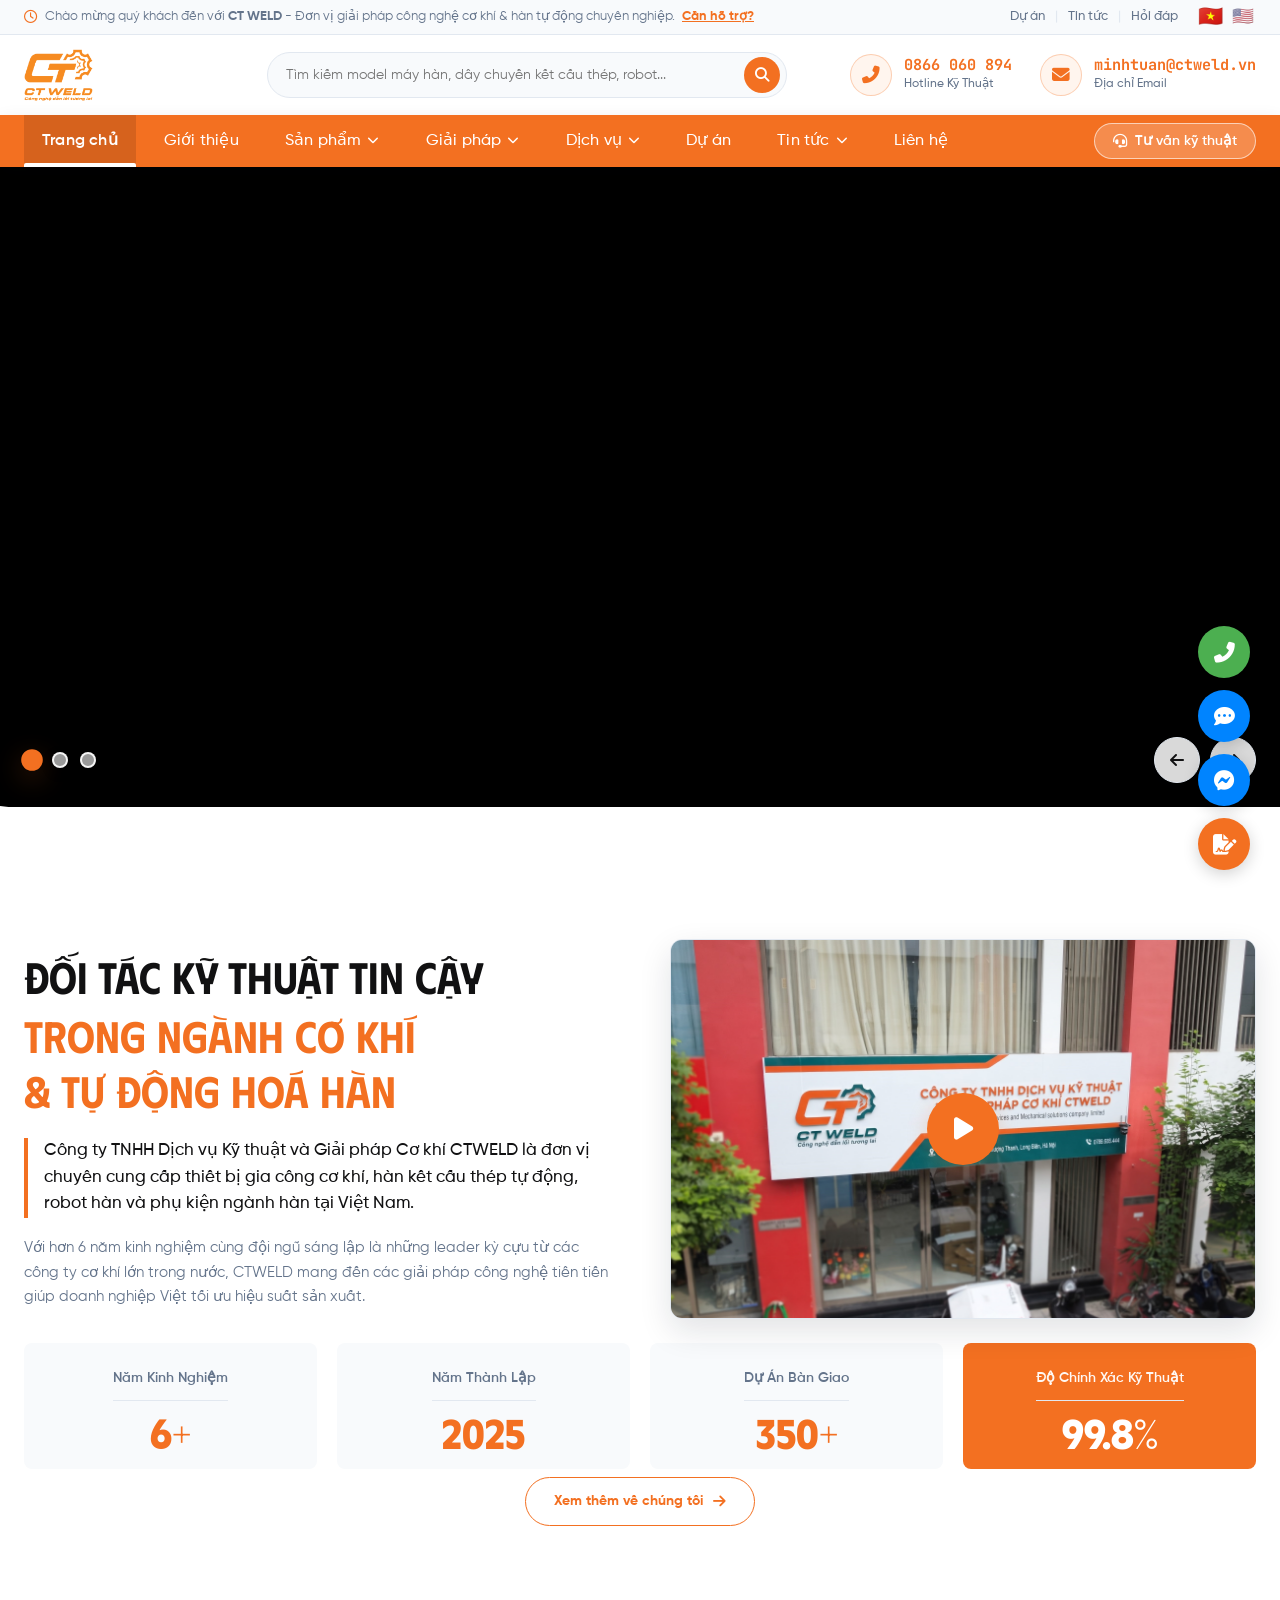
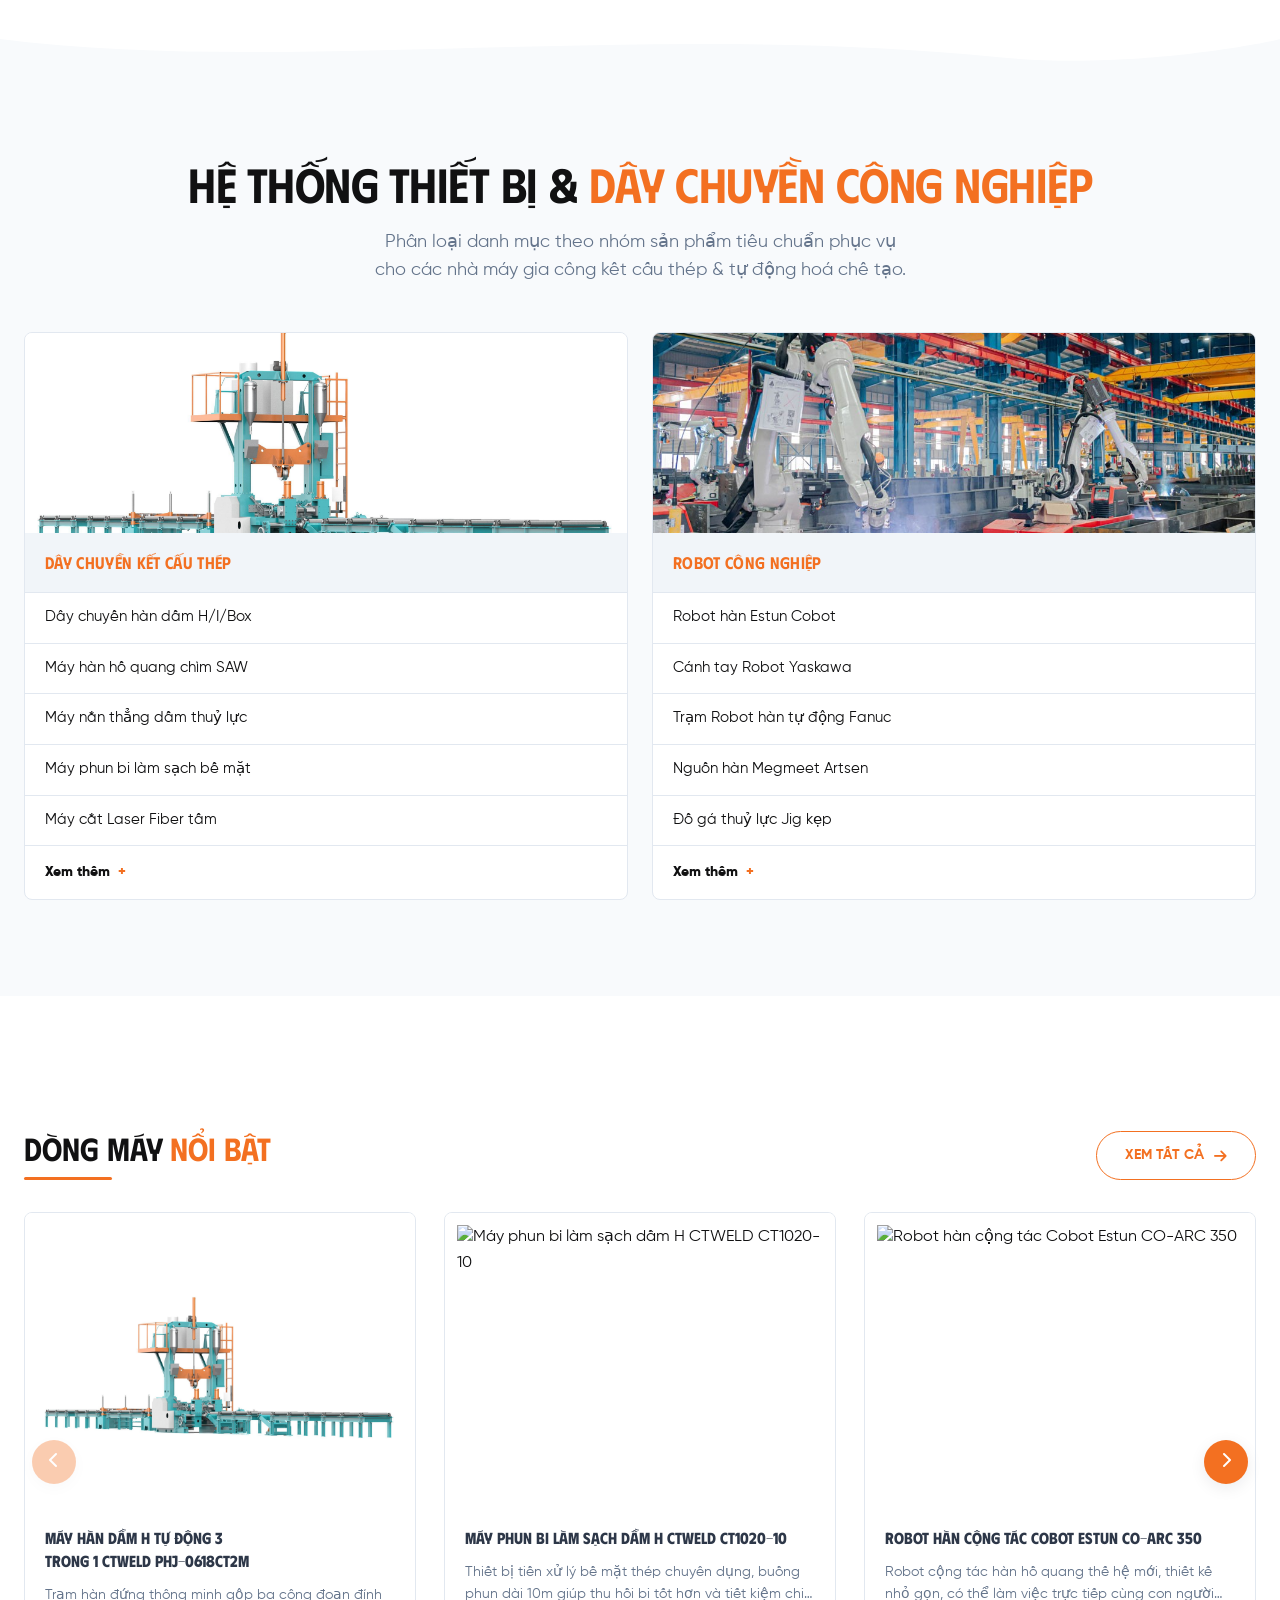
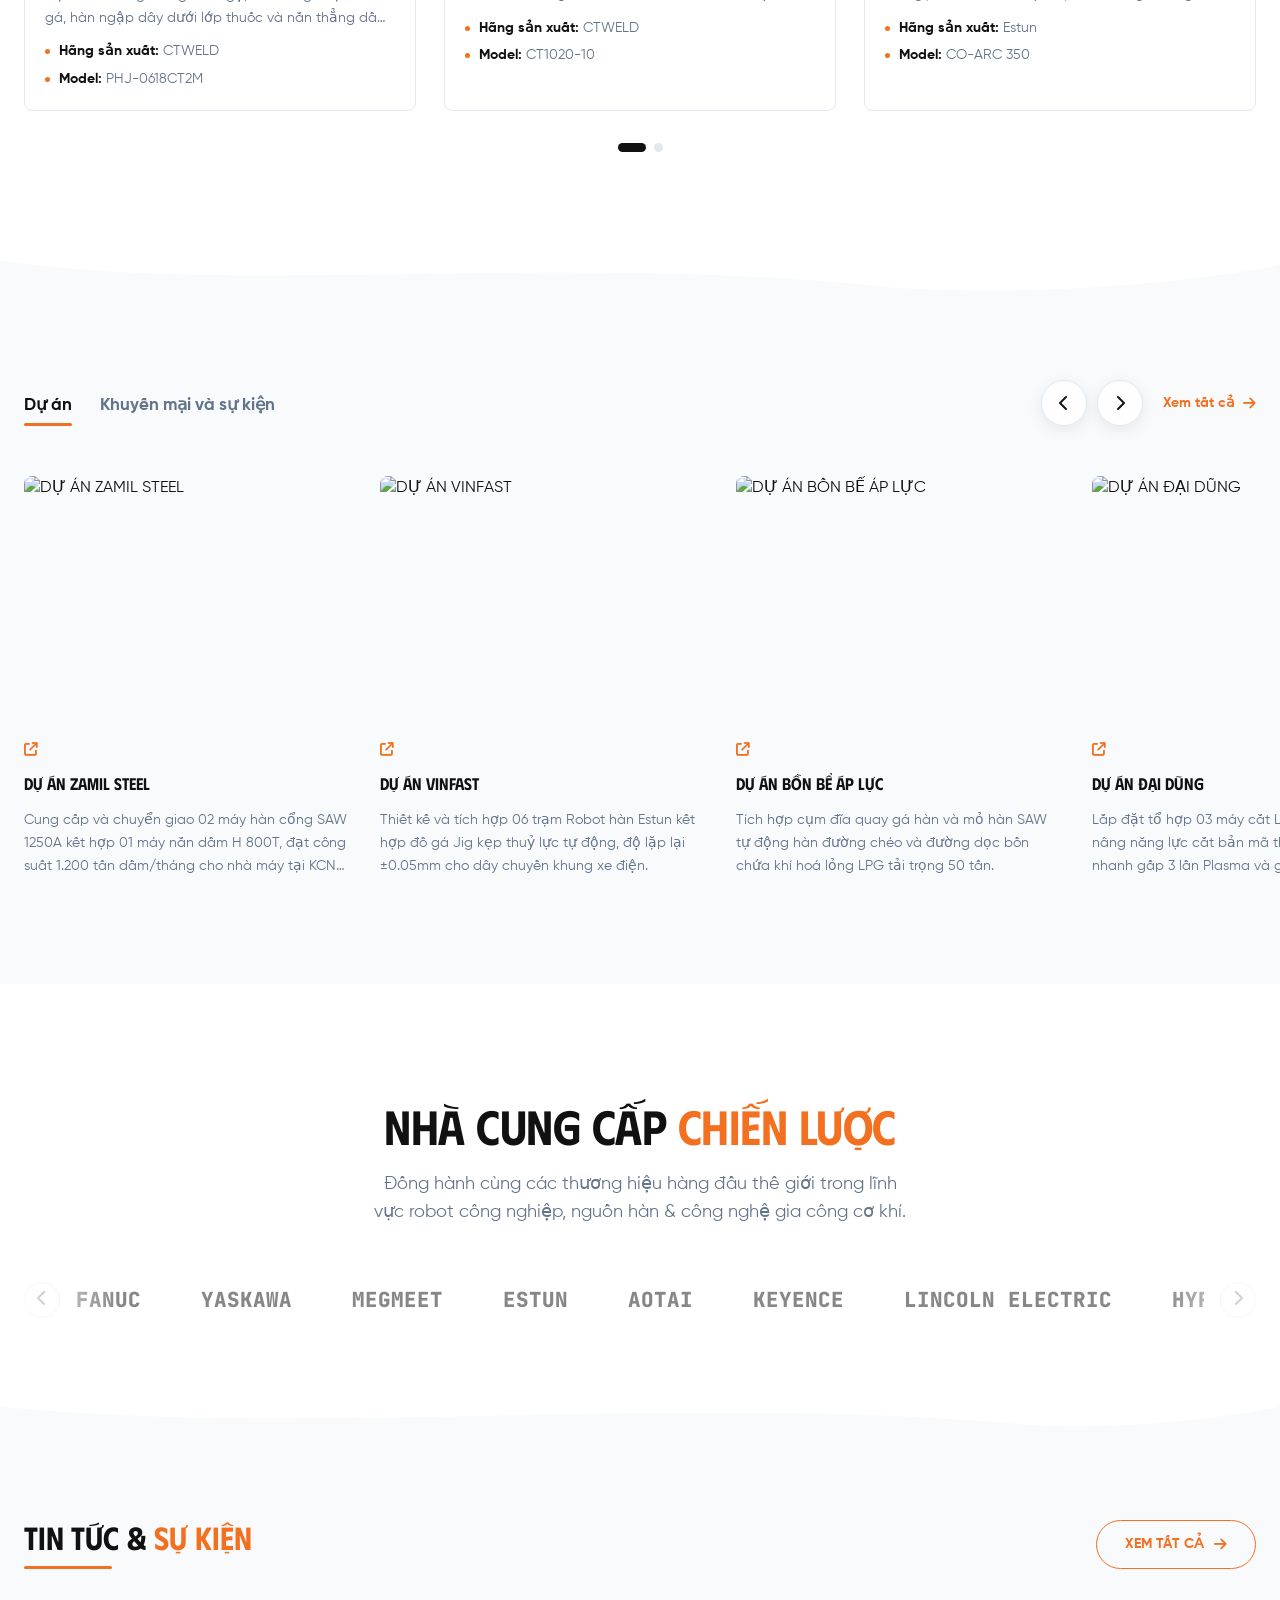
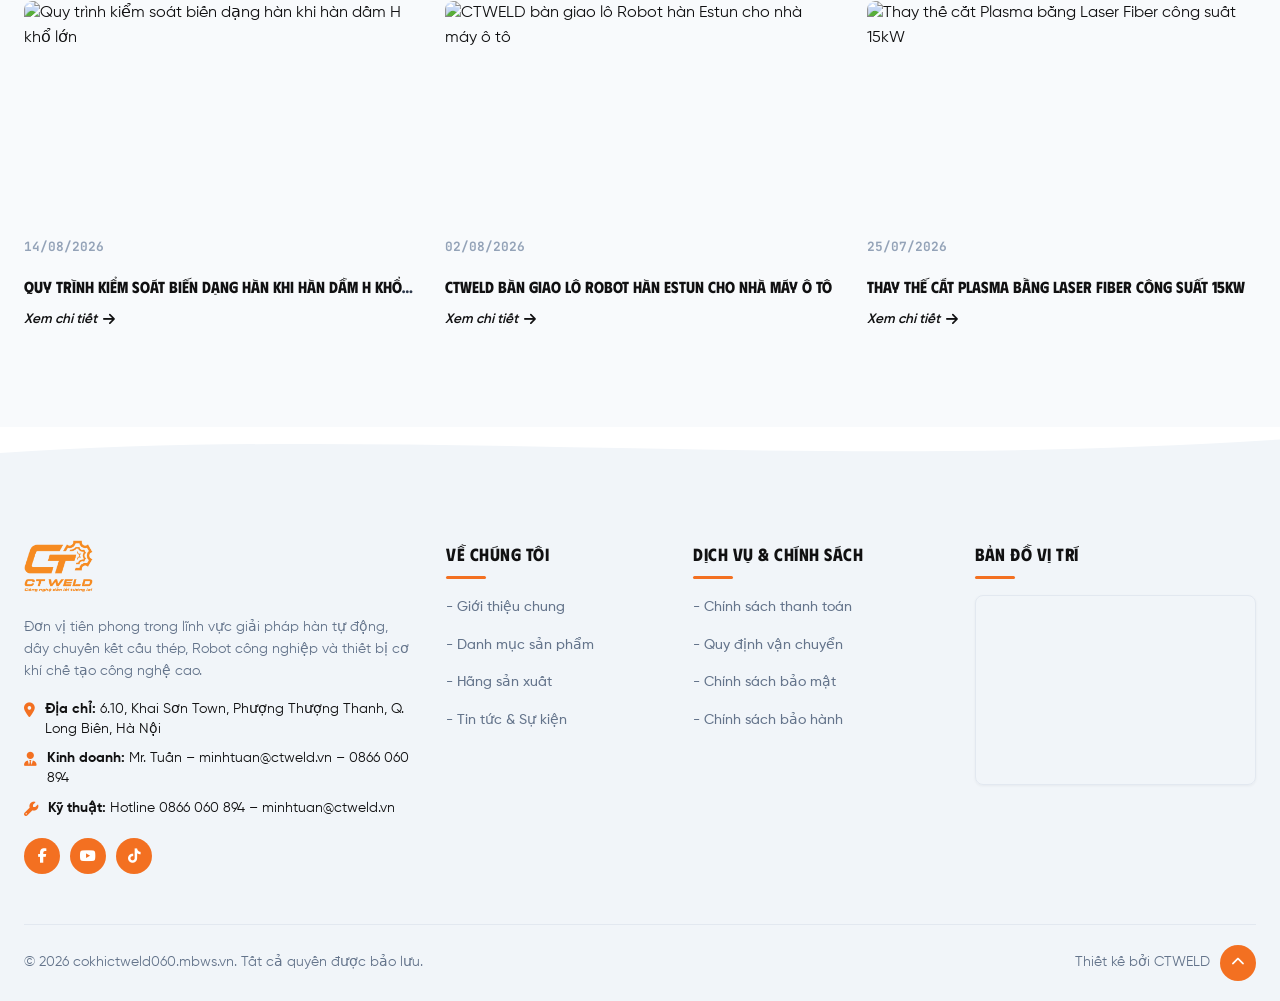
==== index.html @ 90fc41a8 "Set orange background and white text for 'Độ chính xác kỹ thuật' stat box per user request" ====
<!DOCTYPE html>
<html lang="vi">
<head>
  <meta charset="UTF-8">
  <meta name="viewport" content="width=device-width, initial-scale=1.0">
  <title>CTWELD | Giải Pháp Hàn Tự Động & Dây Chuyền Kết Cấu Thép Chuyên Nghiệp</title>
  <meta name="description" content="Công ty TNHH Dịch Vụ Kỹ Thuật và Giải Pháp Cơ Khí CTWELD - Chuyên cung cấp giải pháp hàn tự động, Robot công nghiệp, dây chuyền gia công kết cấu thép và thiết bị cơ khí công nghệ cao.">
  
  <!-- FontAwesome Icons & Google Fonts -->
  <link rel="stylesheet" href="https://cdnjs.cloudflare.com/ajax/libs/font-awesome/6.4.0/css/all.min.css">
  <link rel="stylesheet" href="css/style.css">
</head>
<body>

  <!-- 3-TIER PROFESSIONAL HEADER (MAX-WIDTH 1440PX, IMAGE LOGO, CLEAN DROPDOWNS NO NUMBERS NO ICONS RADIUS 2PX) -->
  <header class="site-header">
    <!-- Tier 1: Top Announcement & Utility Bar -->
    <div class="top-announcement-bar">
      <div class="container">
        <div class="announcement-left">
          <i class="far fa-clock"></i>
          <span>Chào mừng quý khách đến với <strong>CT WELD</strong> - Đơn vị giải pháp công nghệ cơ khí & hàn tự động chuyên nghiệp. <a href="lien-he.html" class="help-link">Cần hỗ trợ?</a></span>
        </div>
        <div class="announcement-right">
          <div class="quick-links">
            <a href="du-an.html">Dự án</a>
            <span class="sep">|</span>
            <a href="tin-tuc.html">Tin tức</a>
            <span class="sep">|</span>
            <a href="lien-he.html">Hỏi đáp</a>
          </div>
          <div class="flags-lang">
            <button class="flag-btn active" title="Tiếng Việt">🇻🇳</button>
            <button class="flag-btn" title="English">🇺🇸</button>
          </div>
        </div>
      </div>
    </div>

    <!-- Tier 2: Middle Logo (Image), Search Bar & Direct Contact Info -->
    <div class="middle-header-bar">
      <div class="container">
        <a href="index.html" class="brand-logo">
          <img src="logoweld.png" alt="CT WELD - Công nghệ dẫn lối tương lai" class="logo-img">
        </a>

        <div class="header-search-bar">
          <input type="text" placeholder="Tìm kiếm model máy hàn, dây chuyền kết cấu thép, robot..." class="search-input">
          <button class="search-btn" aria-label="Search"><i class="fas fa-search"></i></button>
        </div>

        <div class="header-contact-blocks">
          <div class="contact-block">
            <div class="contact-icon"><i class="fas fa-phone-alt"></i></div>
            <div class="contact-info">
              <span class="contact-val">0866 060 894</span>
              <span class="contact-lbl">Hotline Kỹ Thuật</span>
            </div>
          </div>

          <div class="contact-block">
            <div class="contact-icon"><i class="fas fa-envelope"></i></div>
            <div class="contact-info">
              <span class="contact-val">minhtuan@ctweld.vn</span>
              <span class="contact-lbl">Địa chỉ Email</span>
            </div>
          </div>
        </div>

        <button class="mobile-toggle" aria-label="Open Menu">
          <i class="fas fa-bars"></i>
        </button>
      </div>
    </div>

    <!-- Tier 3: Main Navigation Bar (Clean Text Dropdowns, No Numbers, Radius 2px) -->
    <nav class="main-navbar">
      <div class="container">
        <ul class="nav-links-list">
          <li class="active"><a href="index.html">Trang chủ</a></li>
          <li class=""><a href="ve-chung-toi.html">Giới thiệu</a></li>

          <!-- III. Sản phẩm with Dropdown -->
          <li class="has-dropdown ">
            <a href="san-pham.html">Sản phẩm <i class="fas fa-chevron-down nav-arrow"></i></a>
            <ul class="dropdown-menu">
              <li><a href="san-pham.html?cat=ket-cau-thep">Dây chuyền kết cấu thép</a></li>
              <li><a href="san-pham.html?cat=robot">Robot công nghiệp</a></li>
            </ul>
          </li>

          <!-- IV. Giải pháp with Dropdown -->
          <li class="has-dropdown ">
            <a href="giai-phap.html">Giải pháp <i class="fas fa-chevron-down nav-arrow"></i></a>
            <ul class="dropdown-menu">
              <li><a href="giai-phap.html#gia-cong-kct">Giải pháp gia công kết cấu thép</a></li>
              <li><a href="giai-phap.html#tu-dong-hoa">Giải pháp tự động hoá</a></li>
              <li><a href="giai-phap.html#xay-dung">Giải pháp công nghiệp xây dựng</a></li>
            </ul>
          </li>

          <!-- V. Dịch vụ with Dropdown -->
          <li class="has-dropdown ">
            <a href="dich-vu.html">Dịch vụ <i class="fas fa-chevron-down nav-arrow"></i></a>
            <ul class="dropdown-menu">
              <li><a href="dich-vu.html#sua-chua">Sửa chữa thiết bị</a></li>
              <li><a href="dich-vu.html#bao-duong">Bảo dưỡng định kỳ</a></li>
              <li><a href="dich-vu.html#vat-tu">Cung cấp vật tư tiêu hao</a></li>
              <li><a href="dich-vu.html#phu-tung">Cung cấp phụ tùng thay thế</a></li>
            </ul>
          </li>

          <li class=""><a href="du-an.html">Dự án</a></li>

          <!-- VII. Tin tức with Dropdown -->
          <li class="has-dropdown ">
            <a href="tin-tuc.html">Tin tức <i class="fas fa-chevron-down nav-arrow"></i></a>
            <ul class="dropdown-menu">
              <li><a href="tin-tuc.html#doanh-nghiep">Tin tức doanh nghiệp</a></li>
              <li><a href="tin-tuc.html#nganh">Tin tức ngành</a></li>
              <li><a href="tin-tuc.html#bao-chi">Thông cáo báo chí</a></li>
            </ul>
          </li>

          <li class=""><a href="lien-he.html">Liên hệ</a></li>
        </ul>

        <!-- Right Action Button -->
        <div class="nav-action-right">
          <button class="btn-consult-pill trigger-consult-modal">
            <i class="fas fa-headset"></i> Tư vấn kỹ thuật
          </button>
        </div>
      </div>
    </nav>
  </header>

  <!-- 2. SLIDE BANNER (PURE MEDIA ONLY - NO OVERLAY, MANUAL SLIDE) -->
  <section class="hero-slider">
    <div class="slide-track">
      <!-- Slide 1: Pure Hero Video -->
      <div class="slide-item">
        <video class="slide-video-bg" autoplay loop muted playsinline>
          <source src="hero_video.mp4" type="video/mp4">
        </video>
      </div>

      <!-- Slide 2: Pure Image 1 -->
      <div class="slide-item" style="background-image: url('https://images.unsplash.com/photo-1504328345606-18bbc8c9d7d1?auto=format&fit=crop&w=1920&q=80');">
      </div>

      <!-- Slide 3: Pure Image 2 -->
      <div class="slide-item" style="background-image: url('https://images.unsplash.com/photo-1581091226825-a6a2a5aee158?auto=format&fit=crop&w=1920&q=80');">
      </div>
    </div>

    <!-- Slider Controls: 3 Round Dots & Arrows (Manual User Control) -->
    <div class="slider-controls">
      <div class="container">
        <div class="slider-dots">
          <div class="dot-item active" data-slide="0" title="Slide 1: Video Hero"></div>
          <div class="dot-item" data-slide="1" title="Slide 2: Dầm H"></div>
          <div class="dot-item" data-slide="2" title="Slide 3: Bảo Dưỡng"></div>
        </div>
        <div class="slider-arrows">
          <button class="arrow-btn arrow-prev" aria-label="Previous Slide"><i class="fas fa-arrow-left"></i></button>
          <button class="arrow-btn arrow-next" aria-label="Next Slide"><i class="fas fa-arrow-right"></i></button>
        </div>
      </div>
    </div>
  </section>

  <!-- SVG WAVE 1: Hero Slider to About Us Section (#FFFFFF) -->
  <div class="section-divider">
    <svg viewBox="0 0 1440 60" fill="none" xmlns="http://www.w3.org/2000/svg" preserveAspectRatio="none">
      <path d="M0,0 C480,60 960,10 1440,50 L1440,60 L0,60 Z" fill="#FFFFFF"></path>
    </svg>
  </div>

  <!-- 3. ABOUT US SECTION -->
  <section class="about-section">
    <div class="container">
      <!-- Top Row: Left Title & Description aligned with Right Image Gallery -->
      <div class="about-top-grid">
        <div class="about-text">
          <h2 class="about-title">
            ĐỐI TÁC KỸ THUẬT TIN CẬY<br>
            <span class="about-title-highlight">TRONG NGÀNH CƠ KHÍ & TỰ ĐỘNG HOÁ HÀN</span>
          </h2>
          <div class="about-sapo">
            Công ty TNHH Dịch vụ Kỹ thuật và Giải pháp Cơ khí CTWELD là đơn vị chuyên cung cấp thiết bị gia công cơ khí, hàn kết cấu thép tự động, robot hàn và phụ kiện ngành hàn tại Việt Nam.
          </div>
          <p class="about-body">
            Với hơn 6 năm kinh nghiệm cùng đội ngũ sáng lập là những leader kỳ cựu từ các công ty cơ khí lớn trong nước, CTWELD mang đến các giải pháp công nghệ tiên tiến giúp doanh nghiệp Việt tối ưu hiệu suất sản xuất.
          </p>
        </div>

        <div class="about-media">
          <div class="media-wrapper">
            <img id="aboutMainImg" src="images/tam-nhin.jpg" alt="Trụ sở CTWELD - Khai Sơn Town, Thượng Thanh, Long Biên, Hà Nội">
            <div class="play-badge trigger-consult-modal" title="Xem Video TVC Giới Thiệu">
              <i class="fas fa-play"></i>
            </div>
          </div>
        </div>
      </div>

      <!-- Bottom Full Horizontal Row: 4 Stats Cards (1 Row x 4 Columns) + CTA Button -->
      <div class="about-stats-row">
        <div class="about-stats-grid">
          <div class="stat-box">
            <span class="stat-number">6+</span>
            <span class="stat-label">Năm Kinh Nghiệm</span>
          </div>
          <div class="stat-box">
            <span class="stat-number">2025</span>
            <span class="stat-label">Năm Thành Lập</span>
          </div>
          <div class="stat-box">
            <span class="stat-number">350+</span>
            <span class="stat-label">Dự Án Bàn Giao</span>
          </div>
          <div class="stat-box stat-box-highlight">
            <span class="stat-number">99.8%</span>
            <span class="stat-label">Độ Chính Xác Kỹ Thuật</span>
          </div>
        </div>

        <div class="about-cta-center">
          <a href="ve-chung-toi.html" class="btn btn-pill-outline">Xem thêm về chúng tôi <i class="fas fa-arrow-right"></i></a>
        </div>
      </div>
    </div>
  </section>

  <!-- SVG WAVE 2: About Us (#FFFFFF) to Product Categories (#F8FAFC) -->
  <div class="section-divider">
    <svg viewBox="0 0 1440 60" fill="none" xmlns="http://www.w3.org/2000/svg" preserveAspectRatio="none">
      <path d="M0,20 C320,60 720,0 1120,40 C1280,56 1440,20 1440,20 L1440,60 L0,60 Z" fill="#F8FAFC"></path>
    </svg>
  </div>

  <!-- 4. PRODUCT CATEGORIES (SECTION 4.0) -->
  <section class="categories-section">
    <div class="container">
      <div class="section-header">
        <h2 class="section-title">Hệ Thống Thiết Bị & <span class="text-orange">Dây Chuyền Công Nghiệp</span></h2>
        <p class="section-subtitle">Phân loại danh mục theo nhóm sản phẩm tiêu chuẩn phục vụ cho các nhà máy gia công kết cấu thép & tự động hoá chế tạo.</p>
      </div>

      <!-- Card danh mục: ảnh lớn trên → tên danh mục → DANH SÁCH SẢN PHẨM trong danh mục → Xem thêm.
           Theo mockup home-D-4.0 + text Excel: "hiển thị các danh mục sản phẩm VÀ các sản phẩm chi tiết có trong danh mục" -->
      <div class="category-grid">
        <!-- Cat 1 -->
        <div class="category-card">
          <div class="cat-thumb">
            <img src="images/han-3-trong-1.png" alt="Dây Chuyền Kết Cấu Thép">
          </div>
          <div class="cat-head">
            <h3 class="cat-title">DÂY CHUYỀN KẾT CẤU THÉP</h3>
          </div>
          <ul class="cat-product-list">
            <li><a href="san-pham.html?sub=han-dam-h">Dây chuyền hàn dầm H/I/Box</a></li>
            <li><a href="san-pham.html?sub=saw">Máy hàn hồ quang chìm SAW</a></li>
            <li><a href="san-pham.html?sub=nan-thang">Máy nắn thẳng dầm thuỷ lực</a></li>
            <li><a href="san-pham.html?sub=phun-bi">Máy phun bi làm sạch bề mặt</a></li>
            <li><a href="san-pham.html?sub=laser-tam">Máy cắt Laser Fiber tấm</a></li>
          </ul>
          <a href="san-pham.html?cat=ket-cau-thep" class="cat-more">Xem thêm <span>+</span></a>
        </div>

        <!-- Cat 2 -->
        <div class="category-card">
          <div class="cat-thumb">
            <img src="images/su-menh.jpg" alt="Robot Công Nghiệp">
          </div>
          <div class="cat-head">
            <h3 class="cat-title">ROBOT CÔNG NGHIỆP</h3>
          </div>
          <ul class="cat-product-list">
            <li><a href="san-pham.html?sub=cobot">Robot hàn Estun Cobot</a></li>
            <li><a href="san-pham.html?sub=yaskawa">Cánh tay Robot Yaskawa</a></li>
            <li><a href="san-pham.html?sub=fanuc">Trạm Robot hàn tự động Fanuc</a></li>
            <li><a href="san-pham.html?sub=megmeet">Nguồn hàn Megmeet Artsen</a></li>
            <li><a href="san-pham.html?sub=jig">Đồ gá thuỷ lực Jig kẹp</a></li>
          </ul>
          <a href="san-pham.html?cat=robot" class="cat-more">Xem thêm <span>+</span></a>
        </div>
      </div>
    </div>
  </section>

  <!-- SVG WAVE 3: Product Categories (#F8FAFC) to Featured Machines (#FFFFFF) -->
  <div class="section-divider">
    <svg viewBox="0 0 1440 60" fill="none" xmlns="http://www.w3.org/2000/svg" preserveAspectRatio="none">
      <path d="M0,40 C360,0 720,60 1080,20 C1260,0 1440,30 1440,30 L1440,60 L0,60 Z" fill="#FFFFFF"></path>
    </svg>
  </div>

  <!-- 5. FEATURED MACHINES (SECTION 5.0) — carousel 3 thẻ/khung, mũi tên đè hai bên + dot dưới -->
  <section class="featured-section">
    <div class="container">
      <div class="section-head-row">
        <h2 class="section-title-underline">Dòng máy <span class="text-orange">nổi bật</span></h2>
        <a href="san-pham.html" class="btn btn-pill-outline">XEM TẤT CẢ <i class="fas fa-arrow-right"></i></a>
      </div>

      <div class="prod-carousel">
        <button class="carousel-arrow carousel-prev" aria-label="Sản phẩm trước"><i class="fas fa-chevron-left"></i></button>

        <div class="prod-carousel-viewport">
          <div class="prod-carousel-track">
            <article class="prod-card">
              <div class="prod-card-thumb">
                <img src="images/han-3-trong-1.png" alt="Máy hàn dầm H tự động 3 trong 1 CTWELD PHJ-0618CT2M">
              </div>
              <div class="prod-card-body">
                <h3 class="prod-card-title"><a href="san-pham-chi-tiet.html">Máy hàn dầm H tự động 3 trong 1 CTWELD PHJ-0618CT2M</a></h3>
                <p class="prod-card-excerpt">Trạm hàn đứng thông minh gộp ba công đoạn đính gá, hàn ngập dây dưới lớp thuốc và nắn thẳng dầm chữ H vào một trạm liên hoàn...</p>
                <ul class="prod-card-meta">
                  <li><strong>Hãng sản xuất:</strong> CTWELD</li>
                  <li><strong>Model:</strong> PHJ-0618CT2M</li>
                </ul>
              </div>
            </article>

            <article class="prod-card">
              <div class="prod-card-thumb">
                <img src="https://images.unsplash.com/photo-1581092160607-ee22621dd758?auto=format&fit=crop&w=600&q=80" alt="Máy phun bi làm sạch dầm H CTWELD CT1020-10">
              </div>
              <div class="prod-card-body">
                <h3 class="prod-card-title"><a href="san-pham-chi-tiet.html">Máy phun bi làm sạch dầm H CTWELD CT1020-10</a></h3>
                <p class="prod-card-excerpt">Thiết bị tiền xử lý bề mặt thép chuyên dụng, buồng phun dài 10m giúp thu hồi bi tốt hơn và tiết kiệm chi phí vận hành...</p>
                <ul class="prod-card-meta">
                  <li><strong>Hãng sản xuất:</strong> CTWELD</li>
                  <li><strong>Model:</strong> CT1020-10</li>
                </ul>
              </div>
            </article>

            <article class="prod-card">
              <div class="prod-card-thumb">
                <img src="https://images.unsplash.com/photo-1618005182384-a83a8bd57fbe?auto=format&fit=crop&w=600&q=80" alt="Robot hàn cộng tác Cobot Estun CO-ARC 350">
              </div>
              <div class="prod-card-body">
                <h3 class="prod-card-title"><a href="san-pham-chi-tiet.html">Robot hàn cộng tác Cobot Estun CO-ARC 350</a></h3>
                <p class="prod-card-excerpt">Robot cộng tác hàn hồ quang thế hệ mới, thiết kế nhỏ gọn, có thể làm việc trực tiếp cùng con người mà không cần hàng rào...</p>
                <ul class="prod-card-meta">
                  <li><strong>Hãng sản xuất:</strong> Estun</li>
                  <li><strong>Model:</strong> CO-ARC 350</li>
                </ul>
              </div>
            </article>

            <article class="prod-card">
              <div class="prod-card-thumb">
                <img src="https://images.unsplash.com/photo-1504328345606-18bbc8c9d7d1?auto=format&fit=crop&w=600&q=80" alt="Máy hàn hồ quang chìm SAW-1250 2 mỏ cổng cán">
              </div>
              <div class="prod-card-body">
                <h3 class="prod-card-title"><a href="san-pham-chi-tiet.html">Máy hàn hồ quang chìm SAW-1250 2 mỏ cổng cán</a></h3>
                <p class="prod-card-excerpt">Cổng hàn tự động hai mỏ dưới lớp thuốc, dòng hàn định mức 1250A chu kỳ tải 100%, chuyên dụng cho dầm khổ lớn...</p>
                <ul class="prod-card-meta">
                  <li><strong>Hãng sản xuất:</strong> CTWELD</li>
                  <li><strong>Model:</strong> CTW-SAW1250D</li>
                </ul>
              </div>
            </article>

            <article class="prod-card">
              <div class="prod-card-thumb">
                <img src="https://images.unsplash.com/photo-1581091226825-a6a2a5aee158?auto=format&fit=crop&w=600&q=80" alt="Máy cắt Laser Fiber 12000W bàn đôi song song">
              </div>
              <div class="prod-card-body">
                <h3 class="prod-card-title"><a href="san-pham-chi-tiet.html">Máy cắt Laser Fiber 12000W bàn đôi song song</a></h3>
                <p class="prod-card-excerpt">Nguồn Laser 12kW với bàn cắt đôi song song khổ 6000 x 2500mm, cắt thép carbon dày tới 40mm, giảm thời gian nạp phôi...</p>
                <ul class="prod-card-meta">
                  <li><strong>Hãng sản xuất:</strong> Raycus Laser</li>
                  <li><strong>Model:</strong> CTW-FL12000W</li>
                </ul>
              </div>
            </article>

            <article class="prod-card">
              <div class="prod-card-thumb">
                <img src="https://images.unsplash.com/photo-1618005182384-a83a8bd57fbe?auto=format&fit=crop&w=600&q=80" alt="Cánh tay robot hàn công nghiệp Yaskawa AR1440">
              </div>
              <div class="prod-card-body">
                <h3 class="prod-card-title"><a href="san-pham-chi-tiet.html">Cánh tay robot hàn công nghiệp Yaskawa AR1440</a></h3>
                <p class="prod-card-excerpt">Robot hàn 6 trục tự do bán kính với 1440mm, độ lặp lại cao, phù hợp trạm hàn khung sườn và cấu kiện kết cấu thép...</p>
                <ul class="prod-card-meta">
                  <li><strong>Hãng sản xuất:</strong> Yaskawa</li>
                  <li><strong>Model:</strong> AR1440</li>
                </ul>
              </div>
            </article>

          </div>
        </div>

        <button class="carousel-arrow carousel-next" aria-label="Sản phẩm sau"><i class="fas fa-chevron-right"></i></button>
      </div>

      <div class="carousel-dots" id="prodDots"></div>
    </div>
  </section>

  <!-- SVG WAVE 4: Featured Machines (#FFFFFF) to Featured Projects (#F8FAFC) -->
  <div class="section-divider">
    <svg viewBox="0 0 1440 60" fill="none" xmlns="http://www.w3.org/2000/svg" preserveAspectRatio="none">
      <path d="M0,15 C280,55 640,5 1000,45 C1240,60 1440,20 1440,20 L1440,60 L0,60 Z" fill="#F8FAFC"></path>
    </svg>
  </div>

  <!-- 6. FEATURED PROJECTS (SECTION 6.0) — tab + điều khiển góc trên phải, carousel 3.5 thẻ -->
  <section class="projects-section">
    <div class="container">
      <div class="section-head-row">
        <div class="tab-switcher" role="tablist">
          <button class="tab-btn active" role="tab" data-tab="du-an">Dự án</button>
          <button class="tab-btn" role="tab" data-tab="khuyen-mai">Khuyến mại và sự kiện</button>
        </div>
        <div class="head-row-actions">
          <div class="slider-arrows">
            <button class="arrow-btn proj-prev" aria-label="Dự án trước"><i class="fas fa-chevron-left"></i></button>
            <button class="arrow-btn proj-next" aria-label="Dự án sau"><i class="fas fa-chevron-right"></i></button>
          </div>
          <a href="du-an.html" class="link-arrow">Xem tất cả <i class="fas fa-arrow-right"></i></a>
        </div>
      </div>

      <!-- Tab 1: Dự án -->
      <div class="tab-panel active" data-panel="du-an">
        <div class="projects-slider-wrapper">
          <div class="projects-track">
            <article class="proj-card">
              <div class="proj-card-thumb">
                <img src="https://images.unsplash.com/photo-1504328345606-18bbc8c9d7d1?auto=format&fit=crop&w=600&q=80" alt="DỰ ÁN ZAMIL STEEL">
              </div>
              <a href="du-an-chi-tiet.html" class="proj-card-arrow" aria-label="Xem DỰ ÁN ZAMIL STEEL"><i class="fas fa-arrow-up-right-from-square"></i></a>
              <h3 class="proj-card-title"><a href="du-an-chi-tiet.html">DỰ ÁN ZAMIL STEEL</a></h3>
              <p class="proj-card-desc">Cung cấp và chuyển giao 02 máy hàn cổng SAW 1250A kết hợp 01 máy nắn dầm H 800T, đạt công suất 1.200 tấn dầm/tháng cho nhà máy tại KCN Nội Bài.</p>
            </article>

            <article class="proj-card">
              <div class="proj-card-thumb">
                <img src="https://images.unsplash.com/photo-1618005182384-a83a8bd57fbe?auto=format&fit=crop&w=600&q=80" alt="DỰ ÁN VINFAST">
              </div>
              <a href="du-an-chi-tiet.html" class="proj-card-arrow" aria-label="Xem DỰ ÁN VINFAST"><i class="fas fa-arrow-up-right-from-square"></i></a>
              <h3 class="proj-card-title"><a href="du-an-chi-tiet.html">DỰ ÁN VINFAST</a></h3>
              <p class="proj-card-desc">Thiết kế và tích hợp 06 trạm Robot hàn Estun kết hợp đồ gá Jig kẹp thuỷ lực tự động, độ lặp lại ±0.05mm cho dây chuyền khung xe điện.</p>
            </article>

            <article class="proj-card">
              <div class="proj-card-thumb">
                <img src="https://images.unsplash.com/photo-1581092160607-ee22621dd758?auto=format&fit=crop&w=600&q=80" alt="DỰ ÁN BỒN BỂ ÁP LỰC">
              </div>
              <a href="du-an-chi-tiet.html" class="proj-card-arrow" aria-label="Xem DỰ ÁN BỒN BỂ ÁP LỰC"><i class="fas fa-arrow-up-right-from-square"></i></a>
              <h3 class="proj-card-title"><a href="du-an-chi-tiet.html">DỰ ÁN BỒN BỂ ÁP LỰC</a></h3>
              <p class="proj-card-desc">Tích hợp cụm đĩa quay gá hàn và mỏ hàn SAW tự động hàn đường chéo và đường dọc bồn chứa khí hoá lỏng LPG tải trọng 50 tấn.</p>
            </article>

            <article class="proj-card">
              <div class="proj-card-thumb">
                <img src="https://images.unsplash.com/photo-1581091226825-a6a2a5aee158?auto=format&fit=crop&w=600&q=80" alt="DỰ ÁN ĐẠI DŨNG">
              </div>
              <a href="du-an-chi-tiet.html" class="proj-card-arrow" aria-label="Xem DỰ ÁN ĐẠI DŨNG"><i class="fas fa-arrow-up-right-from-square"></i></a>
              <h3 class="proj-card-title"><a href="du-an-chi-tiet.html">DỰ ÁN ĐẠI DŨNG</a></h3>
              <p class="proj-card-desc">Lắp đặt tổ hợp 03 máy cắt Laser Fiber 15kW, nâng năng lực cắt bản mã thép dày 30mm nhanh gấp 3 lần Plasma và giảm chi phí vát mép.</p>
            </article>

            <article class="proj-card">
              <div class="proj-card-thumb">
                <img src="https://images.unsplash.com/photo-1504328345606-18bbc8c9d7d1?auto=format&fit=crop&w=600&q=80" alt="DỰ ÁN HOÀ PHÁT">
              </div>
              <a href="du-an-chi-tiet.html" class="proj-card-arrow" aria-label="Xem DỰ ÁN HOÀ PHÁT"><i class="fas fa-arrow-up-right-from-square"></i></a>
              <h3 class="proj-card-title"><a href="du-an-chi-tiet.html">DỰ ÁN HOÀ PHÁT</a></h3>
              <p class="proj-card-desc">Cung cấp máy nắn dầm thuỷ lực siêu tải trọng 1000 tấn, nắn thẳng cánh dầm dày tới 60mm cho các dự án nhà xưởng cao tầng.</p>
            </article>

            <article class="proj-card">
              <div class="proj-card-thumb">
                <img src="https://images.unsplash.com/photo-1618005182384-a83a8bd57fbe?auto=format&fit=crop&w=600&q=80" alt="DỰ ÁN THACO">
              </div>
              <a href="du-an-chi-tiet.html" class="proj-card-arrow" aria-label="Xem DỰ ÁN THACO"><i class="fas fa-arrow-up-right-from-square"></i></a>
              <h3 class="proj-card-title"><a href="du-an-chi-tiet.html">DỰ ÁN THACO</a></h3>
              <p class="proj-card-desc">Tích hợp 04 trạm Robot hàn Estun kết hợp nguồn hàn Megmeet Artsen II, đạt tốc độ hàn 80cm/phút cho khung sườn xe tải.</p>
            </article>

          </div>
        </div>
      </div>

      <!-- Tab 2: Khuyến mại và sự kiện -->
      <div class="tab-panel" data-panel="khuyen-mai">
        <div class="tab-empty">
          <i class="fas fa-tags"></i>
          <p>Hiện chưa có chương trình khuyến mại hoặc sự kiện nào đang diễn ra.</p>
          <a href="lien-he.html" class="link-arrow">Liên hệ để nhận thông báo sớm nhất <i class="fas fa-arrow-right"></i></a>
        </div>
      </div>
    </div>
  </section>

  <!-- SVG WAVE 5: Featured Projects (#F8FAFC) to Strategic Partners (#FFFFFF) -->
  <div class="section-divider">
    <svg viewBox="0 0 1440 60" fill="none" xmlns="http://www.w3.org/2000/svg" preserveAspectRatio="none">
      <path d="M0,35 C400,0 800,60 1200,20 C1320,5 1440,30 1440,30 L1440,60 L0,60 Z" fill="#FFFFFF"></path>
    </svg>
  </div>

  <!-- 7. STRATEGIC PARTNERS (SECTION 7.0) — băng logo tự chạy + mũi tên hai bên -->
  <section class="partners-section" id="partners">
    <div class="container">
      <div class="section-header">
        <h2 class="section-title">Nhà Cung Cấp <span class="text-orange">Chiến Lược</span></h2>
        <p class="section-subtitle">Đồng hành cùng các thương hiệu hàng đầu thế giới trong lĩnh vực robot công nghiệp, nguồn hàn &amp; công nghệ gia công cơ khí.</p>
      </div>
    </div>

    <div class="marquee-container has-arrows">
      <button class="marquee-arrow marquee-prev" aria-label="Logo trước"><i class="fas fa-chevron-left"></i></button>
      <div class="marquee-viewport">
        <div class="marquee-content">
          <div class="partner-logo"><font>FANUC</font></div>
          <div class="partner-logo"><font>YASKAWA</font></div>
          <div class="partner-logo"><font>MEGMEET</font></div>
          <div class="partner-logo"><font>ESTUN</font></div>
          <div class="partner-logo"><font>AOTAI</font></div>
          <div class="partner-logo"><font>KEYENCE</font></div>
          <div class="partner-logo"><font>LINCOLN ELECTRIC</font></div>
          <div class="partner-logo"><font>HYPERTHERM</font></div>
          <div class="partner-logo"><font>RAYTOOLS</font></div>
        </div>
        <div class="marquee-content" aria-hidden="true">
          <div class="partner-logo"><font>FANUC</font></div>
          <div class="partner-logo"><font>YASKAWA</font></div>
          <div class="partner-logo"><font>MEGMEET</font></div>
          <div class="partner-logo"><font>ESTUN</font></div>
          <div class="partner-logo"><font>AOTAI</font></div>
          <div class="partner-logo"><font>KEYENCE</font></div>
          <div class="partner-logo"><font>LINCOLN ELECTRIC</font></div>
          <div class="partner-logo"><font>HYPERTHERM</font></div>
          <div class="partner-logo"><font>RAYTOOLS</font></div>
        </div>
      </div>
      <button class="marquee-arrow marquee-next" aria-label="Logo sau"><i class="fas fa-chevron-right"></i></button>
    </div>
  </section>

  <!-- SVG WAVE 6: Strategic Partners (#FFFFFF) to News Section (#F8FAFC) -->
  <div class="section-divider">
    <svg viewBox="0 0 1440 60" fill="none" xmlns="http://www.w3.org/2000/svg" preserveAspectRatio="none">
      <path d="M0,25 C350,60 750,10 1150,45 C1300,55 1440,25 1440,25 L1440,60 L0,60 Z" fill="#F8FAFC"></path>
    </svg>
  </div>

  <!-- 8. NEWS (SECTION 8.0) — grid 3 thẻ, CTA góc trên phải, thẻ chỉ hiện ngày -->
  <section class="news-section">
    <div class="container">
      <div class="section-head-row">
        <h2 class="section-title-underline">Tin tức &amp; <span class="text-orange">Sự kiện</span></h2>
        <a href="tin-tuc.html" class="btn btn-pill-outline">XEM TẤT CẢ <i class="fas fa-arrow-right"></i></a>
      </div>

      <div class="news-grid-3">
        <article class="news-card">
          <div class="news-thumb">
            <img src="https://images.unsplash.com/photo-1581092160607-ee22621dd758?auto=format&fit=crop&w=600&q=80" alt="Quy trình kiểm soát biến dạng hàn khi hàn dầm H khổ lớn">
          </div>
          <div class="news-body">
            <span class="news-date">14/08/2026</span>
            <h3 class="news-title"><a href="tin-tuc-chi-tiet.html">Quy trình kiểm soát biến dạng hàn khi hàn dầm H khổ lớn</a></h3>
            <a href="tin-tuc-chi-tiet.html" class="news-link">Xem chi tiết <i class="fas fa-arrow-right"></i></a>
          </div>
        </article>

        <article class="news-card">
          <div class="news-thumb">
            <img src="https://images.unsplash.com/photo-1618005182384-a83a8bd57fbe?auto=format&fit=crop&w=600&q=80" alt="CTWELD bàn giao lô Robot hàn Estun cho nhà máy ô tô">
          </div>
          <div class="news-body">
            <span class="news-date">02/08/2026</span>
            <h3 class="news-title"><a href="tin-tuc-chi-tiet.html">CTWELD bàn giao lô Robot hàn Estun cho nhà máy ô tô</a></h3>
            <a href="tin-tuc-chi-tiet.html" class="news-link">Xem chi tiết <i class="fas fa-arrow-right"></i></a>
          </div>
        </article>

        <article class="news-card">
          <div class="news-thumb">
            <img src="https://images.unsplash.com/photo-1504328345606-18bbc8c9d7d1?auto=format&fit=crop&w=600&q=80" alt="Thay thế cắt Plasma bằng Laser Fiber công suất 15kW">
          </div>
          <div class="news-body">
            <span class="news-date">25/07/2026</span>
            <h3 class="news-title"><a href="tin-tuc-chi-tiet.html">Thay thế cắt Plasma bằng Laser Fiber công suất 15kW</a></h3>
            <a href="tin-tuc-chi-tiet.html" class="news-link">Xem chi tiết <i class="fas fa-arrow-right"></i></a>
          </div>
        </article>

      </div>
    </div>
  </section>

  <!-- SVG WAVE 7: News Section (#F8FAFC) to Main Footer (#F1F5F9) -->
  <div class="section-divider">
    <svg viewBox="0 0 1440 60" fill="none" xmlns="http://www.w3.org/2000/svg" preserveAspectRatio="none">
      <path d="M0,30 C450,0 900,50 1440,15 L1440,60 L0,60 Z" fill="#F1F5F9"></path>
    </svg>
  </div>

  <!-- 9. FOOTER (EXACT STRUCTURE AS REFERENCE IMAGE - LOGO CARD, DASHED LINKS, MAP COLUMN) -->
  <footer class="main-footer">
    <div class="container">
      <div class="footer-top">
        <!-- Col 1: Brand & Contact -->
        <div class="footer-brand">
          <div class="footer-logo-box">
            <img src="logoweld.png" alt="CT WELD" class="logo-img">
          </div>
          <p class="footer-desc-text">
            Đơn vị tiên phong trong lĩnh vực giải pháp hàn tự động, dây chuyền kết cấu thép, Robot công nghiệp và thiết bị cơ khí chế tạo công nghệ cao.
          </p>
          <ul class="footer-contact-list">
            <li>
              <i class="fas fa-map-marker-alt"></i>
              <span><strong>Địa chỉ:</strong> 6.10, Khai Sơn Town, Phượng Thượng Thanh, Q. Long Biên, Hà Nội</span>
            </li>
            <li>
              <i class="fas fa-user-tie"></i>
              <span><strong>Kinh doanh:</strong> Mr. Tuấn – minhtuan@ctweld.vn – 0866 060 894</span>
            </li>
            <li>
              <i class="fas fa-wrench"></i>
              <span><strong>Kỹ thuật:</strong> Hotline 0866 060 894 – minhtuan@ctweld.vn</span>
            </li>
          </ul>

          <div class="footer-social-circle">
            <a href="https://www.facebook.com/ctweld.SME/" target="_blank" class="social-circle-btn" title="Facebook"><i class="fab fa-facebook-f"></i></a>
            <a href="https://www.youtube.com/@ctweld_SME" target="_blank" class="social-circle-btn" title="Youtube"><i class="fab fa-youtube"></i></a>
            <a href="https://www.tiktok.com/@ctweld_sme" target="_blank" class="social-circle-btn" title="TikTok"><i class="fab fa-tiktok"></i></a>
          </div>
        </div>

        <!-- Col 2: VỀ CHÚNG TÔI -->
        <div>
          <h4 class="footer-heading">VỀ CHÚNG TÔI</h4>
          <ul class="footer-dash-links">
            <li><a href="ve-chung-toi.html">- Giới thiệu chung</a></li>
            <li><a href="san-pham.html">- Danh mục sản phẩm</a></li>
            <li><a href="index.html#partners">- Hãng sản xuất</a></li>
            <li><a href="tin-tuc.html">- Tin tức & Sự kiện</a></li>
          </ul>
        </div>

        <!-- Col 3: DỊCH VỤ & CHÍNH SÁCH -->
        <div>
          <h4 class="footer-heading">DỊCH VỤ & CHÍNH SÁCH</h4>
          <ul class="footer-dash-links">
            <li><a href="lien-he.html">- Chính sách thanh toán</a></li>
            <li><a href="lien-he.html">- Quy định vận chuyển</a></li>
            <li><a href="lien-he.html">- Chính sách bảo mật</a></li>
            <li><a href="dich-vu.html">- Chính sách bảo hành</a></li>
          </ul>
        </div>

        <!-- Col 4: BẢN ĐỒ VỊ TRÍ -->
        <div>
          <h4 class="footer-heading">BẢN ĐỒ VỊ TRÍ</h4>
          <div class="footer-map-box">
            <iframe src="https://www.google.com/maps/embed?pb=!1m18!1m12!1m3!1d3723.473523589417!2d105.87532341540263!3d21.053744992299884!2m3!1f0!2f0!3f0!3m2!1i1024!2i768!4f13.1!3m3!1m2!1s0x3135a987d6050b1d%3A0xa1969ebaa3c683b5!2sKhai%20S%C6%A1n%20Town!5e0!3m2!1svi!2svn!4v1700000000000!5m2!1svi!2svn" allowfullscreen="" loading="lazy" referrerpolicy="no-referrer-when-downgrade" title="CTWELD Location Map"></iframe>
          </div>
        </div>
      </div>

      <div class="footer-bottom">
        <div>© 2026 cokhictweld060.mbws.vn. Tất cả quyền được bảo lưu.</div>
        <div style="display: flex; align-items: center;">
          <span>Thiết kế bởi CTWELD</span>
          <a href="#" class="back-to-top-btn" title="Về đầu trang"><i class="fas fa-chevron-up"></i></a>
        </div>
      </div>
    </div>
  </footer>

  <!-- 10. FLOATING QUICK CONTACT BAR -->
  <div class="quick-contact-bar">
    <a href="tel:0866060894" class="qc-btn qc-phone" title="Gọi Hotline">
      <i class="fas fa-phone-alt"></i>
      <span class="qc-tooltip">Gọi Hotline: 0866060894</span>
    </a>
    <a href="https://zalo.me/0866060894" target="_blank" class="qc-btn qc-zalo" title="Chat Zalo OA">
      <i class="fas fa-comment-dots"></i>
      <span class="qc-tooltip">Chat Zalo Kỹ Thuật</span>
    </a>
    <a href="https://m.me/ctweld.SME/" target="_blank" class="qc-btn qc-mess" title="Chat Messenger">
      <i class="fab fa-facebook-messenger"></i>
      <span class="qc-tooltip">Messenger Fanpage</span>
    </a>
    <button class="qc-btn qc-form trigger-consult-modal" title="Nhận Tư Vấn">
      <i class="fas fa-file-signature"></i>
      <span class="qc-tooltip">Đăng Ký Tư Vấn Kỹ Thuật</span>
    </button>
  </div>

  <!-- CONSULTATION MODAL FORM -->
  <div class="modal-overlay">
    <div class="modal-card">
      <button class="modal-close" aria-label="Close Modal"><i class="fas fa-times"></i></button>
      <div style="text-align: center; margin-bottom: 24px;">
        <h3 style="font-size: 1.5rem; font-weight: 800; color: var(--color-text-heading);">Đăng Ký Tư Vấn & Nhận Báo Giá</h3>
        <p style="font-size: 0.875rem; color: var(--color-text-muted);">Vui lòng để lại thông tin nhu cầu, kỹ sư CTWELD sẽ liên hệ tư vấn giải pháp phù hợp nhất.</p>
      </div>

      <form id="consultForm">
        <div style="display: grid; grid-template-columns: 1fr 1fr; gap: 12px;">
          <div class="form-group">
            <label class="form-label">Họ và Tên Quý Khách <span class="req">*</span></label>
            <input type="text" class="form-input" placeholder="Ví dụ: Nguyễn Văn Minh" required>
          </div>

          <div class="form-group">
            <label class="form-label">Số Điện Thoại / Zalo <span class="req">*</span></label>
            <input type="tel" class="form-input" placeholder="Ví dụ: 0987 654 321" required>
          </div>
        </div>

        <div style="display: grid; grid-template-columns: 1fr 1fr; gap: 12px;">
          <div class="form-group">
            <label class="form-label">Địa Chỉ Email</label>
            <input type="email" class="form-input" placeholder="Ví dụ: minhtuan@ctweld.vn">
          </div>

          <div class="form-group">
            <label class="form-label">Tên Công Ty / Doanh Nghiệp</label>
            <input type="text" class="form-input" placeholder="Ví dụ: Công ty Kết Cấu Thép ABC">
          </div>
        </div>

        <div style="display: grid; grid-template-columns: 1fr 1fr; gap: 12px;">
          <div class="form-group">
            <label class="form-label">Lĩnh Vực Hoạt Động</label>
            <input type="text" class="form-input" placeholder="Ví dụ: Kết cấu thép, Đóng tàu...">
          </div>

          <div class="form-group">
            <label class="form-label">Loại Máy Cần Tư Vấn</label>
            <input type="text" class="form-input" placeholder="Ví dụ: Máy hàn cổng SAW, Robot hàn...">
          </div>
        </div>

        <div class="form-group">
          <label class="form-label">Độ Dày Vật Liệu Gia Công</label>
          <input type="text" class="form-input" placeholder="Ví dụ: Thép tấm dày 10mm - 30mm, Inox 5mm...">
        </div>

        <div class="form-group">
          <label class="form-label">Địa Chỉ (Nhà Xưởng / Công Ty)</label>
          <textarea class="form-textarea" rows="2" placeholder="Nhập địa chỉ nhà xưởng hoặc trụ sở công ty..."></textarea>
        </div>

        <button type="submit" class="btn btn-primary" style="width: 100%;"><i class="fas fa-paper-plane"></i> Gửi Yêu Cầu Tư Vấn Ngay</button>
      </form>
    </div>
  </div>


  <!-- MOBILE DRAWER MENU (theo mockup home-M-1.0: drawer trượt từ trái, nền tối, accordion) -->
  <div class="mobile-drawer-overlay"></div>
  <nav class="mobile-drawer" aria-label="Menu di động">
    <div class="mobile-drawer-head">
      <span>MENU</span>
      <button class="mobile-drawer-close" aria-label="Đóng menu"><i class="fas fa-times"></i></button>
    </div>

    <ul class="mobile-nav">
      <li><div class="mobile-nav-row"><a href="index.html">Trang chủ</a></div></li>
      <li><div class="mobile-nav-row"><a href="ve-chung-toi.html">Về chúng tôi</a></div></li>

      <li>
        <div class="mobile-nav-row">
          <a href="san-pham.html">Sản phẩm</a>
          <button class="mobile-sub-toggle" aria-label="Mở danh mục con"><i class="fas fa-chevron-down"></i></button>
        </div>
        <ul class="mobile-subnav">
          <li><a href="san-pham.html?cat=ket-cau-thep">Dây chuyền kết cấu thép</a></li>
          <li><a href="san-pham.html?cat=robot">Robot công nghiệp</a></li>
        </ul>
      </li>

      <li>
        <div class="mobile-nav-row">
          <a href="giai-phap.html">Giải pháp</a>
          <button class="mobile-sub-toggle" aria-label="Mở danh mục con"><i class="fas fa-chevron-down"></i></button>
        </div>
        <ul class="mobile-subnav">
          <li><a href="giai-phap.html#ket-cau-thep">Giải pháp gia công kết cấu thép</a></li>
          <li><a href="giai-phap.html#tu-dong-hoa">Giải pháp tự động hoá</a></li>
          <li><a href="giai-phap.html#xay-dung">Giải pháp công nghiệp xây dựng</a></li>
        </ul>
      </li>

      <li>
        <div class="mobile-nav-row">
          <a href="dich-vu.html">Dịch vụ</a>
          <button class="mobile-sub-toggle" aria-label="Mở danh mục con"><i class="fas fa-chevron-down"></i></button>
        </div>
        <ul class="mobile-subnav">
          <li><a href="dich-vu.html#sua-chua">Sửa chữa thiết bị</a></li>
          <li><a href="dich-vu.html#bao-duong">Bảo dưỡng định kỳ</a></li>
          <li><a href="dich-vu.html#vat-tu">Cung cấp vật tư tiêu hao</a></li>
          <li><a href="dich-vu.html#phu-tung">Cung cấp phụ tùng thay thế</a></li>
        </ul>
      </li>

      <li><div class="mobile-nav-row"><a href="du-an.html">Dự án</a></div></li>

      <li>
        <div class="mobile-nav-row">
          <a href="tin-tuc.html">Tin tức</a>
          <button class="mobile-sub-toggle" aria-label="Mở danh mục con"><i class="fas fa-chevron-down"></i></button>
        </div>
        <ul class="mobile-subnav">
          <li><a href="tin-tuc.html#doanh-nghiep">Tin tức doanh nghiệp</a></li>
          <li><a href="tin-tuc.html#nganh">Tin tức ngành</a></li>
          <li><a href="tin-tuc.html#bao-chi">Thông cáo báo chí</a></li>
        </ul>
      </li>

      <li><div class="mobile-nav-row"><a href="lien-he.html">Liên hệ</a></div></li>
    </ul>

    <div class="mobile-drawer-lang">
      <button class="active">VN</button>
      <button>EN</button>
    </div>
  </nav>

  <!-- LIGHTBOX XEM ẢNH LỚN -->
  <div class="img-lightbox">
    <button class="img-lightbox-close" aria-label="Đóng"><i class="fas fa-times"></i></button>
    <img src="" alt="">
  </div>

  <script src="js/main.js"></script>
</body>
</html>
---- css/style.css ----
/* ==========================================================================
   CTWELD - BRAND IDENTITY DESIGN SYSTEM (WHITE & ORANGE THEME)
   Typography: Titles = Phudu (48px / 3rem, FW 600) | Content = Gilroy
   Max Width: 1440px | SVG Wave Section Dividers & Anti-Orphan Text Wrap Rules
   ========================================================================== */

@import url('https://fonts.googleapis.com/css2?family=Phudu:wght@300;400;500;600;700;800;900&family=JetBrains+Mono:wght@400;500;600;700&display=swap');

/* LOCAL GILROY FONT FAMILY DECLARATIONS */
@font-face {
  font-family: 'Gilroy';
  src: url('../fonts/Gilroy-Light.ttf') format('truetype');
  font-weight: 300;
  font-style: normal;
}

@font-face {
  font-family: 'Gilroy';
  src: url('../fonts/Gilroy-Regular.ttf') format('truetype');
  font-weight: 400;
  font-style: normal;
}

@font-face {
  font-family: 'Gilroy';
  src: url('../fonts/Gilroy-Medium.ttf') format('truetype');
  font-weight: 500;
  font-style: normal;
}

@font-face {
  font-family: 'Gilroy';
  src: url('../fonts/Gilroy-SemiBold.ttf') format('truetype');
  font-weight: 600;
  font-style: normal;
}

@font-face {
  font-family: 'Gilroy';
  src: url('../fonts/Gilroy-Bold.ttf') format('truetype');
  font-weight: 700;
  font-style: normal;
}

@font-face {
  font-family: 'Gilroy';
  src: url('../fonts/Gilroy-ExtraBold.ttf') format('truetype');
  font-weight: 800;
  font-style: normal;
}

@font-face {
  font-family: 'Gilroy';
  src: url('../fonts/Gilroy-Black.ttf') format('truetype');
  font-weight: 900;
  font-style: normal;
}

:root {
  /* Official CT WELD Brand Palette */
  --color-brand-orange: #F37021;
  --color-brand-orange-dark: #D95D12;
  --color-orange-subtle: #FFF5EE;
  --color-orange-light: #FFECE0;
  
  --color-bg-white: #FFFFFF;
  --color-bg-light: #F8FAFC;
  --color-bg-subtle: #F1F5F9;
  --color-bg-gray: #E2E8F0;
  
  --color-text-heading: #111112;
  --color-text-card-title: #2D3748; /* Softened dark heading color for cards */
  --color-text-main: #111112;
  --color-text-muted: #64748B;
  --color-text-light: #94A3B8;
  --color-text-white: #FFFFFF;
  
  --color-border: #E2E8F0;
  --color-border-orange: rgba(243, 112, 33, 0.3);
  
  /* Typography Specified By User */
  --font-heading: 'Phudu', cursive, sans-serif;
  --font-main: 'Gilroy', -apple-system, BlinkMacSystemFont, 'Segoe UI', Roboto, sans-serif;
  --font-mono: 'JetBrains Mono', monospace;
  
  /* Layout & Spacing - Max Width 1440px */
  --container-max-width: 1440px;
  --radius-sm: 4px;
  --radius-md: 8px;
  --radius-lg: 12px;
  
  /* Shadows */
  --shadow-sm: 0 1px 3px rgba(15, 23, 42, 0.05);
  --shadow-md: 0 4px 16px rgba(15, 23, 42, 0.08);
  --shadow-lg: 0 12px 32px rgba(15, 23, 42, 0.12);
  --shadow-orange: 0 6px 20px rgba(243, 112, 33, 0.25);
  
  /* Transition Speeds */
  --transition-fast: 0.2s cubic-bezier(0.4, 0, 0.2, 1);
  --transition-normal: 0.35s cubic-bezier(0.4, 0, 0.2, 1);
}

/* Base Reset */
*, *::before, *::after {
  box-sizing: border-box;
  margin: 0;
  padding: 0;
}

html {
  scroll-behavior: smooth;
  font-size: 16px;
}

body {
  font-family: var(--font-main);
  background-color: var(--color-bg-white);
  color: var(--color-text-main);
  line-height: 1.6;
  -webkit-font-smoothing: antialiased;
}

/* ANTI-ORPHAN TYPOGRAPHY RULES */
h1, h2, h3, h4, h5, h6,
.section-title, .slide-title, .page-title, .logo-name, .about-title, .footer-heading {
  font-family: var(--font-heading);
  text-wrap: balance;
}

a {
  color: inherit;
  text-decoration: none;
  transition: color var(--transition-fast);
}

ul {
  list-style: none;
}

img {
  max-width: 100%;
  height: auto;
  display: block;
}

button, input, select, textarea {
  font-family: inherit;
  font-size: inherit;
  border: none;
  outline: none;
}

button {
  cursor: pointer;
}

/* Text Highlight Utility */
.text-orange {
  color: var(--color-brand-orange);
  white-space: nowrap;
}

/* Container Utility (Max Width 1440px) */
.container {
  width: 100%;
  max-width: var(--container-max-width);
  margin: 0 auto;
  padding: 0 24px;
}

/* Section Divider SVG Wave Utility */
.section-divider {
  width: 100%;
  overflow: hidden;
  line-height: 0;
  margin-top: -1px;
  margin-bottom: -1px;
  background: transparent;
  pointer-events: none;
  user-select: none;
}

.section-divider svg {
  position: relative;
  display: block;
  width: calc(100% + 1.3px);
  height: 54px;
}

/* Section Header Utility */
.section-header {
  text-align: center;
  max-width: 960px;
  margin: 0 auto 48px auto;
}

.section-tag {
  display: none !important;
}

.section-title {
  font-size: 3rem; /* 48px */
  font-weight: 600; /* FW 600 */
  color: var(--color-text-heading);
  letter-spacing: -0.5px;
  margin-bottom: 14px;
  line-height: 1.25;
  text-wrap: balance;
}

.section-subtitle {
  font-size: 1.1rem;
  color: var(--color-text-muted);
  text-wrap: balance;
}

/* Buttons */
.btn {
  display: inline-flex;
  align-items: center;
  justify-content: center;
  gap: 10px;
  padding: 12px 24px;
  font-weight: 700;
  font-size: 0.95rem;
  border-radius: var(--radius-sm);
  transition: all var(--transition-fast);
  white-space: nowrap;
}

.btn-primary {
  background-color: var(--color-brand-orange);
  color: var(--color-text-white);
  box-shadow: none !important;
}

.btn-primary:hover {
  background-color: var(--color-brand-orange-dark);
  transform: none !important;
  box-shadow: none !important;
}

.btn-secondary {
  background-color: var(--color-bg-subtle);
  color: var(--color-text-heading);
  border: 1px solid var(--color-border);
}

.btn-secondary:hover {
  background-color: var(--color-bg-gray);
  color: var(--color-brand-orange);
  border-color: var(--color-brand-orange);
  transform: translateY(-2px);
}

.btn-outline {
  background-color: transparent;
  color: var(--color-brand-orange);
  border: 2px solid var(--color-brand-orange);
}

.btn-outline:hover {
  background-color: var(--color-brand-orange);
  color: var(--color-text-white);
}

.btn-sm {
  padding: 8px 16px;
  font-size: 0.875rem;
}

/* ==========================================================================
   HEADER DESIGN (3 TIERS - IMAGE LOGO logoweld.png & NAV DROPDOWNS RADIUS 2PX)
   ========================================================================== */
.site-header {
  width: 100%;
  position: relative;
  z-index: 1000;
  background-color: var(--color-bg-white);
  box-shadow: var(--shadow-sm);
}

.top-announcement-bar {
  background-color: var(--color-bg-light);
  font-size: 0.825rem;
  color: var(--color-text-muted);
  border-bottom: 1px solid var(--color-border);
  padding: 6px 0;
}

.top-announcement-bar .container {
  display: flex;
  justify-content: space-between;
  align-items: center;
}

.announcement-left {
  display: flex;
  align-items: center;
  gap: 8px;
}

.announcement-left i {
  color: var(--color-brand-orange);
}

.announcement-left .help-link {
  color: var(--color-brand-orange);
  font-weight: 700;
  text-decoration: underline;
  margin-left: 4px;
}

.announcement-right {
  display: flex;
  align-items: center;
  gap: 20px;
}

.quick-links {
  display: flex;
  align-items: center;
  gap: 10px;
  font-weight: 500;
  white-space: nowrap;
}

.quick-links a:hover {
  color: var(--color-brand-orange);
}

.quick-links .sep {
  color: var(--color-border);
}

.flags-lang {
  display: flex;
  align-items: center;
  gap: 6px;
}

.flag-btn {
  background: transparent;
  font-size: 1.1rem;
  cursor: pointer;
  opacity: 0.7;
  transition: transform var(--transition-fast), opacity var(--transition-fast);
  padding: 0 2px;
}

.flag-btn.active, .flag-btn:hover {
  opacity: 1;
  transform: scale(1.15);
}

/* Middle Header Bar */
.middle-header-bar {
  padding: 14px 0;
  background-color: var(--color-bg-white);
}

.middle-header-bar .container {
  display: flex;
  justify-content: space-between;
  align-items: center;
  gap: 24px;
}

.brand-logo {
  display: flex;
  align-items: center;
  min-width: 180px;
  flex-shrink: 0;
}

.logo-img {
  height: 52px;
  max-height: 58px;
  width: auto;
  object-fit: contain;
  display: block;
}

.header-search-bar {
  flex: 1;
  max-width: 520px;
  position: relative;
  display: flex;
  align-items: center;
  background: var(--color-bg-light);
  border: 1px solid var(--color-border);
  border-radius: 30px;
  padding: 4px 6px 4px 18px;
  transition: border-color var(--transition-fast), box-shadow var(--transition-fast);
}

.header-search-bar:focus-within {
  border-color: var(--color-brand-orange);
  box-shadow: 0 0 0 3px rgba(243, 112, 33, 0.15);
}

.search-input {
  width: 100%;
  background: transparent;
  font-size: 0.875rem;
  color: var(--color-text-heading);
}

.search-btn {
  width: 36px;
  height: 36px;
  border-radius: 50%;
  background: var(--color-brand-orange);
  color: var(--color-text-white);
  display: flex;
  align-items: center;
  justify-content: center;
  font-size: 0.9rem;
  transition: background-color var(--transition-fast);
  flex-shrink: 0;
}

.search-btn:hover {
  background: var(--color-brand-orange-dark);
}

.header-contact-blocks {
  display: flex;
  align-items: center;
  gap: 28px;
  flex-shrink: 0;
}

.contact-block {
  display: flex;
  align-items: center;
  gap: 12px;
  white-space: nowrap;
}

.contact-icon {
  width: 42px;
  height: 42px;
  border-radius: 50%;
  background: var(--color-orange-subtle);
  color: var(--color-brand-orange);
  display: flex;
  align-items: center;
  justify-content: center;
  font-size: 1.1rem;
  border: 1px solid var(--color-border-orange);
  flex-shrink: 0;
}

.contact-info {
  display: flex;
  flex-direction: column;
}

.contact-val {
  font-family: var(--font-mono);
  font-size: 0.95rem;
  font-weight: 700;
  color: var(--color-brand-orange);
  line-height: 1.2;
}

.contact-lbl {
  font-size: 0.75rem;
  color: var(--color-text-muted);
  font-weight: 500;
}

/* Tier 3: Main Navigation Bar */
.main-navbar {
  background-color: var(--color-brand-orange);
  position: sticky;
  top: 0;
  left: 0;
  width: 100%;
  z-index: 999;
  box-shadow: var(--shadow-md);
}

.main-navbar .container {
  display: flex;
  align-items: center;
  justify-content: space-between;
  height: 52px;
}

.nav-links-list {
  display: flex;
  align-items: center;
  gap: 10px;
  height: 100%;
}

.nav-links-list li {
  height: 100%;
  display: flex;
  align-items: center;
}

.nav-links-list a {
  display: flex;
  align-items: center;
  height: 100%;
  padding: 0 18px;
  color: var(--color-text-white);
  font-size: 0.975rem;
  font-weight: 500;
  position: relative;
  letter-spacing: 0.2px;
  white-space: nowrap;
  transition: background-color var(--transition-fast), font-weight var(--transition-fast);
}

.nav-links-list li.active a,
.nav-links-list a:hover {
  background-color: rgba(0, 0, 0, 0.12);
  font-weight: 600;
}

.nav-links-list li.active a::after {
  content: '';
  position: absolute;
  bottom: 0;
  left: 0;
  width: 100%;
  height: 4px;
  background-color: var(--color-text-white);
  border-radius: 2px 2px 0 0;
}

/* NAV DROPDOWN SUBMENUS (RADIUS 2PX - CLEAN WITHOUT ICONS) */
.nav-links-list li.has-dropdown {
  position: relative;
}

.nav-arrow {
  font-size: 0.72rem;
  margin-left: 6px;
  transition: transform var(--transition-fast);
}

.nav-links-list li.has-dropdown:hover .nav-arrow {
  transform: rotate(180deg);
}

.dropdown-menu {
  position: absolute;
  top: 100%;
  left: 0;
  min-width: 270px;
  background: var(--color-bg-white);
  border-radius: 2px;
  border: 1px solid var(--color-border);
  box-shadow: 0 12px 32px rgba(15, 23, 42, 0.15);
  padding: 4px 0;
  opacity: 0;
  visibility: hidden;
  transform: translateY(10px);
  transition: all var(--transition-fast);
  z-index: 1000;
  display: block;
}

.nav-links-list li.has-dropdown:hover .dropdown-menu {
  opacity: 1;
  visibility: visible;
  transform: translateY(0);
}

.dropdown-menu li {
  width: 100%;
  height: auto;
  display: block;
}

.dropdown-menu a {
  display: block;
  padding: 10px 18px;
  color: var(--color-text-heading);
  font-size: 0.9rem;
  font-weight: 500;
  white-space: nowrap;
  transition: all var(--transition-fast);
  height: auto;
  border-bottom: 1px solid var(--color-bg-subtle);
  background: transparent !important;
}

.dropdown-menu li.active a,
.dropdown-menu li:hover a {
  background-color: var(--color-orange-subtle) !important;
  color: var(--color-brand-orange) !important;
  padding-left: 22px;
}

.dropdown-menu li:last-child a {
  border-bottom: none;
}

.btn-consult-pill {
  display: flex;
  align-items: center;
  gap: 8px;
  background: rgba(255, 255, 255, 0.2);
  color: var(--color-text-white);
  border: 1px solid rgba(255, 255, 255, 0.6);
  padding: 8px 18px;
  border-radius: 20px;
  font-size: 0.875rem;
  font-weight: 600;
  white-space: nowrap;
  transition: all var(--transition-fast);
}

.btn-consult-pill:hover {
  background: var(--color-bg-white);
  color: var(--color-brand-orange);
  border-color: var(--color-bg-white);
}

.mobile-toggle {
  display: none;
  background: transparent;
  color: var(--color-text-heading);
  font-size: 1.6rem;
  padding: 8px;
}

/* ==========================================================================
   2. HERO SLIDE BANNER (PURE MEDIA ONLY - NO OVERLAY, MANUAL SLIDE)
   ========================================================================== */
.hero-slider {
  position: relative;
  height: 640px;
  background-color: #000;
  overflow: hidden;
}

.slide-track {
  display: flex;
  height: 100%;
  transition: transform 0.8s cubic-bezier(0.65, 0, 0.35, 1);
}

.slide-item {
  min-width: 100%;
  height: 100%;
  position: relative;
  display: flex;
  align-items: center;
  background-size: cover;
  background-position: center;
  overflow: hidden;
}

.slide-video-bg {
  position: absolute;
  top: 0;
  left: 0;
  width: 100%;
  height: 100%;
  object-fit: cover;
  z-index: 0;
}

.slider-controls {
  position: absolute;
  bottom: 24px;
  left: 0;
  width: 100%;
  z-index: 10;
}

.slider-controls .container {
  display: flex;
  justify-content: space-between;
  align-items: center;
}

.slider-dots {
  display: flex;
  align-items: center;
  gap: 12px;
}

.dot-item {
  width: 16px;
  height: 16px;
  border-radius: 50%;
  background: rgba(255, 255, 255, 0.6);
  border: 2px solid rgba(255, 255, 255, 0.9);
  box-shadow: var(--shadow-md);
  cursor: pointer;
  position: relative;
  transition: all var(--transition-fast);
}

.dot-item.active {
  background: var(--color-brand-orange);
  border-color: var(--color-brand-orange);
  transform: scale(1.35);
  box-shadow: var(--shadow-orange);
}

.slider-arrows {
  display: flex;
  gap: 10px;
}

.arrow-btn {
  width: 46px;
  height: 46px;
  border-radius: 50%;
  background: rgba(255, 255, 255, 0.85);
  color: var(--color-text-heading);
  border: 1px solid var(--color-border);
  display: flex;
  align-items: center;
  justify-content: center;
  box-shadow: var(--shadow-md);
  transition: all var(--transition-fast);
}

.arrow-btn:hover {
  background: var(--color-brand-orange);
  color: var(--color-text-white);
  border-color: var(--color-brand-orange);
}

/* ==========================================================================
   3. ABOUT US SECTION (INTERACTIVE GALLERY MATCHED HEIGHT WITH TEXT CONTENT BOX)
   ========================================================================== */
.about-section {
  padding: 80px 0 96px 0;
  background-color: var(--color-bg-white);
}

.about-top-grid {
  display: grid;
  grid-template-columns: 1fr 1fr;
  gap: 60px;
  align-items: center;
  margin-bottom: 24px;
}

.about-text {
  display: flex;
  flex-direction: column;
  align-items: flex-start;
}

.about-title {
  font-family: var(--font-heading);
  font-size: 2.75rem; /* ~44px */
  font-weight: 600;
  color: var(--color-text-heading);
  margin-bottom: 20px;
  line-height: 1.25;
  text-wrap: balance;
}

.about-title-highlight {
  color: var(--color-brand-orange);
  font-weight: 600;
  display: block;
  margin-top: 4px;
}

.about-sapo {
  font-size: 1.05rem;
  color: var(--color-text-main);
  font-weight: 500;
  margin-bottom: 18px;
  padding-left: 16px;
  border-left: 4px solid var(--color-brand-orange);
}

.about-body {
  color: var(--color-text-muted);
  margin-bottom: 0;
  font-size: 0.95rem;
  line-height: 1.6;
}

.about-stats-row {
  padding-top: 0;
  border-top: none !important;
}

.about-stats-grid {
  display: grid;
  grid-template-columns: repeat(4, 1fr);
  gap: 20px;
  width: 100%;
}

.stat-box {
  display: flex;
  flex-direction: column;
  align-items: center;
  text-align: center;
  padding: 16px;
  background: var(--color-bg-light);
  border-radius: var(--radius-md);
}

.stat-number {
  font-family: var(--font-heading);
  font-size: 2.4rem;
  font-weight: 800;
  color: var(--color-brand-orange);
  line-height: 1;
}

.stat-label {
  font-size: 0.875rem;
  color: var(--color-text-muted);
  margin-top: 8px;
  font-weight: 600;
  white-space: nowrap;
}

.stat-box-highlight {
  background: var(--color-brand-orange) !important;
  color: #FFFFFF !important;
}

.stat-box-highlight .stat-number {
  color: #FFFFFF !important;
}

.stat-box-highlight .stat-label {
  color: rgba(255, 255, 255, 0.95) !important;
}

.about-cta-center {
  margin-top: 32px;
  text-align: center;
}

.about-media {
  display: flex;
  flex-direction: column;
}

.media-wrapper {
  position: relative;
  height: 380px; /* Increased height to balance with left text content box */
  background-color: var(--color-bg-subtle);
  border-radius: var(--radius-lg);
  overflow: hidden;
  box-shadow: var(--shadow-lg);
  border: 1px solid var(--color-border);
}

.media-wrapper img {
  width: 100%;
  height: 100%;
  object-fit: cover;
  transition: opacity 0.3s ease;
}

.play-badge {
  position: absolute;
  top: 50%;
  left: 50%;
  transform: translate(-50%, -50%);
  width: 72px;
  height: 72px;
  background: var(--color-brand-orange);
  border-radius: 50%;
  display: flex;
  align-items: center;
  justify-content: center;
  color: var(--color-text-white);
  font-size: 1.6rem;
  box-shadow: var(--shadow-orange);
  transition: transform var(--transition-fast);
  cursor: pointer;
}

.about-media:hover .play-badge {
  transform: translate(-50%, -50%) scale(1.1);
}

/* 3 Rectangular Gallery Thumbnails Row Underneath Main Image (Height Increased to 96px) */
.about-thumbs-row {
  display: grid;
  grid-template-columns: repeat(3, 1fr);
  gap: 14px;
  margin-top: 16px;
}

.about-thumb {
  position: relative;
  height: 96px; /* Increased thumbnail height */
  border-radius: var(--radius-sm);
  overflow: hidden;
  border: 2px solid var(--color-border);
  cursor: pointer;
  transition: all var(--transition-fast);
  background-color: var(--color-bg-subtle);
}

.about-thumb img {
  width: 100%;
  height: 100%;
  object-fit: cover;
  transition: transform var(--transition-fast);
}

.about-thumb:hover {
  border-color: var(--color-brand-orange-dark);
}

.about-thumb:hover img {
  transform: scale(1.06);
}

.about-thumb.active {
  border-color: var(--color-brand-orange);
  box-shadow: 0 0 0 2px rgba(243, 112, 33, 0.3);
}

/* ==========================================================================
   3 PILLARS SECTION: TẦM NHÌN - SỨ MỆNH - GIÁ TRỊ CỐT LÕI (3 CARDS WITH ALWAYS ON BOX-SHADOW)
   ========================================================================== */
.pillars-section-box {
  background: transparent;
  border: none;
  padding: 0;
  margin-top: 60px;
}

.pillars-header {
  text-align: center;
  margin-bottom: 40px;
}

.pillars-title {
  font-family: var(--font-heading);
  font-size: 2.25rem;
  font-weight: 700;
  color: var(--color-text-heading);
  text-transform: uppercase;
  letter-spacing: 0.5px;
}

.pillars-grid {
  display: grid;
  grid-template-columns: repeat(3, 1fr);
  gap: 28px;
}

.pillar-card {
  background: var(--color-bg-white);
  padding: 32px 28px;
  border-radius: var(--radius-md);
  border: none; /* No border as requested */
  box-shadow: 0 0 126px -92px rgba(0, 0, 0, 0.35); /* Persistent box-shadow always visible without hover */
  transition: transform var(--transition-fast);
  display: flex;
  flex-direction: column;
  align-items: center;
}

.pillar-card:hover {
  transform: translateY(-2px);
  border: none;
  box-shadow: 0 0 126px -92px rgba(0, 0, 0, 0.35); /* Keeps exact same shadow on hover */
}

.pillar-icon-box {
  width: 56px;
  height: 56px;
  background: var(--color-orange-subtle); /* #FFF5EE - Nền màu nhạt */
  border-radius: 5px; /* Radius 5px as requested by user */
  display: flex;
  align-items: center;
  justify-content: center;
  color: var(--color-brand-orange);
  font-size: 1.5rem;
  margin-bottom: 18px;
  border: none; /* Removed orange border as requested by user */
}

.pillar-card-title {
  font-family: var(--font-main); /* Gilroy font as requested by user */
  font-size: 20px; /* Reduced to 20px as requested by user */
  font-weight: 700;
  color: var(--color-text-heading);
  margin-bottom: 12px;
  text-align: center;
  text-transform: none; /* No uppercase as requested by user */
  width: 100%;
}

.pillar-card-desc {
  font-size: 0.95rem; /* Larger text size as requested by user */
  color: var(--color-text-muted);
  text-align: justify;
  text-justify: inter-word;
  line-height: 1.6;
  width: 100%;
}

/* ==========================================================================
   4. PRODUCT CATEGORIES (CARD HOVER: LIFT 2PX, NO BORDER COLOR CHANGE, NO SHADOW)
   ========================================================================== */
.categories-section {
  padding: 80px 0 96px 0;
  background-color: var(--color-bg-light);
}

/* 2 danh mục sản phẩm theo cấu trúc chốt trong file Excel (3.1, 3.2) */
.category-grid {
  display: grid;
  grid-template-columns: repeat(2, 1fr);
  gap: 24px;
}

.category-card {
  background: var(--color-bg-white);
  border-radius: var(--radius-md);
  border: 1px solid var(--color-border);
  overflow: hidden;
  transition: transform var(--transition-fast);
  display: flex;
  flex-direction: column;
}

.category-card:hover {
  transform: translateY(-2px);
  box-shadow: none;
  border-color: var(--color-border);
}

.cat-thumb {
  position: relative;
  height: 200px;
  overflow: hidden;
  background-color: var(--color-bg-subtle);
}

.cat-thumb img {
  width: 100%;
  height: 100%;
  object-fit: cover;
  transition: transform 0.5s ease;
}

.category-card:hover .cat-thumb img {
  transform: scale(1.05);
}

.cat-badge {
  position: absolute;
  top: 12px;
  left: 12px;
  background: var(--color-brand-orange);
  color: var(--color-text-white);
  font-family: var(--font-mono);
  font-size: 0.75rem;
  font-weight: 700;
  padding: 4px 10px;
  border-radius: var(--radius-sm);
  white-space: nowrap;
}

.cat-body {
  padding: 24px;
  flex-grow: 1;
  display: flex;
  flex-direction: column;
}

.cat-title {
  font-family: var(--font-heading);
  font-size: 1.15rem;
  font-weight: 600;
  color: var(--color-text-card-title);
  margin-bottom: 10px;
  white-space: nowrap;
  overflow: hidden;
  text-overflow: ellipsis;
  width: 100%;
}

.cat-desc {
  font-size: 0.9rem;
  color: var(--color-text-muted);
  margin-bottom: 20px;
  flex-grow: 1;
}

.cat-link {
  font-weight: 600;
  font-size: 0.9rem;
  color: var(--color-brand-orange);
  display: inline-flex;
  align-items: center;
  gap: 6px;
  white-space: nowrap;
}

.category-card:hover .cat-link i {
  transform: translateX(4px);
}

/* ==========================================================================
   5. FEATURED MACHINES (CARD HOVER: LIFT 2PX, NO BORDER COLOR CHANGE, NO SHADOW)
   ========================================================================== */
.featured-section {
  padding: 80px 0 96px 0;
  background-color: var(--color-bg-white);
}

.products-grid {
  display: grid;
  grid-template-columns: repeat(4, 1fr);
  gap: 24px;
}

.product-card {
  background-color: var(--color-bg-white);
  border: 1px solid var(--color-border);
  border-radius: var(--radius-md);
  overflow: hidden;
  transition: transform var(--transition-fast);
  display: flex;
  flex-direction: column;
}

.product-card:hover {
  transform: translateY(-2px);
  box-shadow: none;
  border-color: var(--color-border);
}

.product-thumb {
  position: relative;
  height: 220px;
  background-color: var(--color-bg-subtle);
  display: flex;
  align-items: center;
  justify-content: center;
  overflow: hidden;
}

.product-thumb img {
  width: 100%;
  height: 100%;
  object-fit: cover;
}

.prod-tag {
  position: absolute;
  top: 12px;
  right: 12px;
  background: var(--color-brand-orange);
  color: var(--color-text-white);
  font-size: 0.75rem;
  font-weight: 800;
  padding: 3px 8px;
  border-radius: 2px;
  text-transform: uppercase;
  white-space: nowrap;
}

.product-info {
  padding: 20px;
  display: flex;
  flex-direction: column;
  flex-grow: 1;
}

.prod-code {
  font-family: var(--font-mono);
  font-size: 0.8rem;
  color: var(--color-brand-orange);
  font-weight: 700;
  margin-bottom: 6px;
  white-space: nowrap;
}

.prod-title {
  font-family: var(--font-heading);
  font-size: 1.05rem;
  font-weight: 600;
  color: var(--color-text-card-title);
  margin-bottom: 12px;
  line-height: 1.35;
  white-space: nowrap;
  overflow: hidden;
  text-overflow: ellipsis;
  width: 100%;
}

.prod-specs {
  font-size: 0.85rem;
  color: var(--color-text-muted);
  margin-bottom: 20px;
  display: flex;
  flex-direction: column;
  gap: 6px;
  background: var(--color-bg-subtle);
  padding: 10px 12px;
  border-radius: var(--radius-sm);
  border: 1px solid var(--color-border);
}

.spec-item {
  display: flex;
  justify-content: space-between;
}

.spec-key {
  font-weight: 500;
  white-space: nowrap;
}

.spec-val {
  font-weight: 600;
  color: var(--color-text-heading);
  white-space: nowrap;
}

.prod-action {
  margin-top: auto;
}

/* ==========================================================================
   PRODUCT PAGE SIDEBAR & SEARCH/STATS TOOLBAR LAYOUT
   ========================================================================== */
.product-page-layout {
  display: grid;
  grid-template-columns: 280px 1fr;
  gap: 32px;
  align-items: start;
}

.product-sidebar {
  background: var(--color-bg-white);
  border: 1px solid var(--color-border);
  border-radius: var(--radius-lg);
  padding: 24px;
  box-shadow: var(--shadow-sm);
  display: flex;
  flex-direction: column;
  gap: 24px;
}

.sidebar-widget-title {
  font-family: var(--font-heading);
  font-size: 1.1rem;
  font-weight: 700;
  color: var(--color-text-heading);
  padding-bottom: 10px;
  border-bottom: 2px solid var(--color-brand-orange);
  margin-bottom: 14px;
  text-transform: uppercase;
  letter-spacing: 0.5px;
}

.sidebar-cat-list {
  display: flex;
  flex-direction: column;
  gap: 4px;
}

.sidebar-cat-item > a {
  display: flex;
  justify-content: space-between;
  align-items: center;
  padding: 10px 12px;
  border-radius: var(--radius-sm);
  font-size: 0.925rem;
  font-weight: 600;
  color: var(--color-text-heading);
  transition: all var(--transition-fast);
}

.sidebar-cat-item > a:hover,
.sidebar-cat-item.active > a {
  background-color: var(--color-orange-subtle);
  color: var(--color-brand-orange);
}

.cat-count {
  font-family: var(--font-mono);
  font-size: 0.78rem;
  font-weight: 700;
  background: rgba(243, 112, 33, 0.12);
  color: var(--color-brand-orange);
  padding: 2px 8px;
  border-radius: 12px;
}

.sidebar-subcat-list {
  padding-left: 14px;
  margin-top: 4px;
  display: flex;
  flex-direction: column;
  gap: 2px;
}

.sidebar-subcat-list a {
  display: block;
  padding: 6px 10px;
  font-size: 0.85rem;
  color: var(--color-text-muted);
  font-weight: 500;
  transition: all var(--transition-fast);
}

.sidebar-subcat-list a:hover {
  color: var(--color-brand-orange);
}

.brand-filter-list {
  display: flex;
  flex-direction: column;
  gap: 8px;
}

.brand-filter-item {
  display: flex;
  align-items: center;
  gap: 10px;
  font-size: 0.875rem;
  color: var(--color-text-heading);
  cursor: pointer;
  user-select: none;
}

.brand-filter-item input[type="checkbox"] {
  appearance: none;
  -webkit-appearance: none;
  width: 18px;
  height: 18px;
  border: 1px solid var(--color-border);
  border-radius: 4px;
  background-color: var(--color-bg-white);
  cursor: pointer;
  position: relative;
  display: inline-flex;
  align-items: center;
  justify-content: center;
  transition: all var(--transition-fast);
  flex-shrink: 0;
}

.brand-filter-item input[type="checkbox"]:checked {
  background-color: var(--color-brand-orange);
  border-color: var(--color-brand-orange);
}

.brand-filter-item input[type="checkbox"]:checked::after {
  content: '\f00c';
  font-family: 'Font Awesome 6 Free';
  font-weight: 900;
  color: #FFFFFF;
  font-size: 0.72rem;
  display: block;
}

.product-toolbar {
  background: var(--color-bg-white);
  border: 1px solid var(--color-border);
  border-radius: var(--radius-lg);
  padding: 16px 24px;
  margin-bottom: 24px;
  display: flex;
  justify-content: space-between;
  align-items: center;
  gap: 20px;
  box-shadow: var(--shadow-sm);
}

.toolbar-stats {
  font-size: 0.925rem;
  color: var(--color-text-muted);
  white-space: nowrap;
}

.toolbar-stats strong {
  color: var(--color-brand-orange);
  font-weight: 700;
}

.toolbar-controls {
  display: flex;
  align-items: center;
  gap: 14px;
  flex-grow: 1;
  justify-content: flex-end;
}

.toolbar-search {
  position: relative;
  max-width: 320px;
  width: 100%;
}

.toolbar-search-input {
  width: 100%;
  padding: 8px 14px 8px 36px;
  border-radius: var(--radius-sm);
  border: 1px solid var(--color-border);
  font-size: 0.875rem;
  background: var(--color-bg-light);
}

.toolbar-search-input:focus {
  border-color: var(--color-brand-orange);
  background: var(--color-bg-white);
}

.toolbar-search-icon {
  position: absolute;
  left: 12px;
  top: 50%;
  transform: translateY(-50%);
  color: var(--color-text-muted);
  font-size: 0.85rem;
}

.toolbar-sort-select {
  padding: 8px 14px;
  border-radius: var(--radius-sm);
  border: 1px solid var(--color-border);
  font-size: 0.875rem;
  font-weight: 600;
  color: var(--color-text-heading);
  background: var(--color-bg-light);
  cursor: pointer;
}

.toolbar-sort-select:focus {
  border-color: var(--color-brand-orange);
}

.product-grid-3cols {
  display: grid;
  grid-template-columns: repeat(3, 1fr);
  gap: 24px;
}

/* ==========================================================================
   NEWS PAGE SIDEBAR & LAYOUT STYLES (MATCHING REFERENCE IMAGE)
   ========================================================================== */
.news-page-layout {
  display: grid;
  grid-template-columns: 1fr 340px;
  gap: 36px;
  align-items: start;
}

.news-main-grid {
  display: grid;
  grid-template-columns: repeat(3, 1fr);
  gap: 24px;
}

.news-sidebar {
  display: flex;
  flex-direction: column;
  gap: 24px;
}

.sidebar-card {
  background: var(--color-bg-white);
  border: 1px solid var(--color-border);
  border-radius: var(--radius-lg);
  padding: 24px;
  box-shadow: var(--shadow-sm);
}

.sidebar-search-card {
  background: var(--color-bg-white);
  border: 1px solid var(--color-border);
  border-radius: var(--radius-lg);
  padding: 20px 24px;
  box-shadow: var(--shadow-sm);
}

.sidebar-search-box {
  position: relative;
  width: 100%;
}

.sidebar-search-input {
  width: 100%;
  padding: 12px 42px 12px 18px;
  border-radius: 30px;
  border: 1px solid var(--color-border);
  background: var(--color-bg-light);
  font-size: 0.9rem;
  color: var(--color-text-heading);
  transition: all var(--transition-fast);
}

.sidebar-search-input:focus {
  border-color: var(--color-brand-orange);
  background: var(--color-bg-white);
  outline: none;
}

.sidebar-search-btn {
  position: absolute;
  right: 14px;
  top: 50%;
  transform: translateY(-50%);
  background: transparent;
  color: var(--color-text-muted);
  font-size: 0.95rem;
}

.sidebar-title-bar {
  display: flex;
  align-items: center;
  gap: 10px;
  font-family: var(--font-heading);
  font-size: 1.15rem;
  font-weight: 700;
  color: var(--color-text-heading);
  margin-bottom: 20px;
}

.sidebar-title-bar::before {
  content: '';
  display: block;
  width: 4px;
  height: 20px;
  background: var(--color-brand-orange);
  border-radius: 2px;
}

.news-cat-list {
  display: flex;
  flex-direction: column;
  gap: 2px;
}

.news-cat-item {
  display: flex;
  justify-content: space-between;
  align-items: center;
  padding: 10px 0;
  border-bottom: 1px dashed var(--color-border);
  font-size: 0.925rem;
  color: var(--color-text-heading);
  font-weight: 500;
  transition: color var(--transition-fast);
}

.news-cat-item:last-child {
  border-bottom: none;
}

.news-cat-item:hover {
  color: var(--color-brand-orange);
}

.news-cat-badge {
  font-family: var(--font-mono);
  font-size: 0.8rem;
  color: var(--color-text-muted);
  background: var(--color-bg-light);
  padding: 2px 10px;
  border-radius: 12px;
  border: 1px solid var(--color-border);
}

.recent-articles-list {
  display: flex;
  flex-direction: column;
  gap: 18px;
}

.recent-article-item {
  display: flex;
  align-items: center;
  gap: 14px;
}

.recent-article-thumb {
  width: 68px;
  height: 68px;
  border-radius: 12px;
  overflow: hidden;
  flex-shrink: 0;
  background: var(--color-bg-subtle);
}

.recent-article-thumb img {
  width: 100%;
  height: 100%;
  object-fit: cover;
  transition: transform var(--transition-fast);
}

.recent-article-item:hover .recent-article-thumb img {
  transform: scale(1.08);
}

.recent-article-info {
  display: flex;
  flex-direction: column;
  gap: 4px;
}

.recent-article-title {
  font-size: 0.925rem;
  font-weight: 600;
  color: var(--color-text-heading);
  line-height: 1.35;
  display: -webkit-box;
  -webkit-line-clamp: 2;
  -webkit-box-orient: vertical;
  overflow: hidden;
  transition: color var(--transition-fast);
}

.recent-article-item:hover .recent-article-title {
  color: var(--color-brand-orange);
}

.recent-article-date {
  font-family: var(--font-mono);
  font-size: 0.78rem;
  color: var(--color-text-muted);
}

/* ==========================================================================
   6. FEATURED PROJECTS CAROUSEL (3.5 CARDS PER VIEW)
   ========================================================================== */
.projects-section {
  padding: 80px 0 96px 0;
  background-color: var(--color-bg-light);
  color: var(--color-text-heading);
  overflow: hidden;
}

.projects-slider-wrapper {
  position: relative;
  width: 100%;
  margin-top: 40px;
}

.projects-track {
  display: flex;
  gap: 24px;
  transition: transform 0.5s ease-out;
  padding: 10px 0;
}

.project-card {
  flex: 0 0 calc(28.5% - 18px);
  min-width: 320px;
  background-color: var(--color-bg-white);
  border: 1px solid var(--color-border);
  border-radius: var(--radius-md);
  overflow: hidden;
  transition: transform var(--transition-fast);
}

.project-card:hover {
  transform: translateY(-2px);
  box-shadow: none;
  border-color: var(--color-border);
}

.proj-thumb {
  position: relative;
  height: 220px;
  overflow: hidden;
}

.proj-thumb img {
  width: 100%;
  height: 100%;
  object-fit: cover;
}

.proj-status {
  position: absolute;
  bottom: 12px;
  left: 12px;
  background: rgba(255, 255, 255, 0.95);
  backdrop-filter: blur(4px);
  color: var(--color-brand-orange);
  font-family: var(--font-mono);
  font-size: 0.75rem;
  font-weight: 700;
  padding: 4px 10px;
  border-radius: var(--radius-sm);
  border: 1px solid var(--color-border-orange);
  white-space: nowrap;
}

.proj-body {
  padding: 24px;
}

.proj-meta {
  font-size: 0.825rem;
  color: var(--color-text-muted);
  margin-bottom: 8px;
  display: flex;
  align-items: center;
  gap: 8px;
  font-weight: 500;
  white-space: nowrap;
}

.proj-title {
  font-family: var(--font-heading);
  font-size: 1.1rem;
  font-weight: 600;
  color: var(--color-text-card-title);
  margin-bottom: 12px;
  line-height: 1.35;
  white-space: nowrap;
  overflow: hidden;
  text-overflow: ellipsis;
  width: 100%;
}

.proj-desc {
  font-size: 0.9rem;
  color: var(--color-text-muted);
  line-height: 1.5;
}

/* ==========================================================================
   7. STRATEGIC PARTNERS MARQUEE
   ========================================================================== */
.partners-section {
  padding: 60px 0;
  background-color: var(--color-bg-white);
}

.marquee-container {
  overflow: hidden;
  user-select: none;
  display: flex;
  gap: 40px;
  position: relative;
}

.marquee-container::before,
.marquee-container::after {
  content: '';
  position: absolute;
  top: 0;
  width: 120px;
  height: 100%;
  z-index: 2;
  pointer-events: none;
}

.marquee-container::before {
  left: 0;
  background: linear-gradient(to right, #FFFFFF, transparent);
}

.marquee-container::after {
  right: 0;
  background: linear-gradient(to left, #FFFFFF, transparent);
}

.marquee-content {
  flex-shrink: 0;
  display: flex;
  justify-content: space-around;
  gap: 60px;
  min-width: 100%;
  animation: scrollMarquee 30s linear infinite;
}

@keyframes scrollMarquee {
  from { transform: translateX(0); }
  to { transform: translateX(-100%); }
}

.partner-logo {
  height: 50px;
  display: flex;
  align-items: center;
  justify-content: center;
  filter: grayscale(100%);
  opacity: 0.5;
  transition: all var(--transition-fast);
}

.partner-logo:hover {
  filter: grayscale(0%);
  opacity: 1;
}

.partner-logo font {
  font-family: var(--font-mono);
  font-size: 1.3rem;
  font-weight: 800;
  color: var(--color-text-heading);
  letter-spacing: 1px;
}

/* ==========================================================================
   8. NEWS SECTION (MATCHED WITH PROJECTS SECTION - 3.5 CARDS PER VIEW)
   ========================================================================== */
.news-section {
  padding: 80px 0 96px 0;
  background-color: var(--color-bg-light);
  overflow: hidden;
}

.news-slider-wrapper {
  position: relative;
  width: 100%;
  margin-top: 40px;
}

.news-track {
  display: flex;
  gap: 24px;
  transition: transform 0.6s cubic-bezier(0.4, 0, 0.2, 1);
  padding: 10px 0;
}

.news-card {
  flex: 0 0 calc(28.5% - 18px);
  min-width: 320px;
  background-color: var(--color-bg-white);
  border-radius: var(--radius-md);
  border: 1px solid var(--color-border);
  overflow: hidden;
  transition: transform var(--transition-fast);
  display: flex;
  flex-direction: column;
}

.news-card:hover {
  transform: translateY(-2px);
  box-shadow: none;
  border-color: var(--color-border);
}

.news-thumb {
  height: 220px;
  overflow: hidden;
}

.news-thumb img {
  width: 100%;
  height: 100%;
  object-fit: cover;
}

.news-body {
  padding: 24px;
  display: flex;
  flex-direction: column;
  flex-grow: 1;
}

.news-date {
  font-family: var(--font-mono);
  font-size: 0.8rem;
  color: var(--color-brand-orange);
  font-weight: 700;
  margin-bottom: 8px;
  white-space: nowrap;
}

.news-title {
  font-family: var(--font-heading);
  font-size: 1.1rem;
  font-weight: 600;
  color: var(--color-text-card-title);
  margin-bottom: 12px;
  line-height: 1.35;
  white-space: nowrap;
  overflow: hidden;
  text-overflow: ellipsis;
  width: 100%;
}

.news-excerpt {
  font-size: 0.9rem;
  color: var(--color-text-muted);
  margin-bottom: 20px;
  line-height: 1.5;
}

.news-link {
  margin-top: auto;
  font-size: 0.875rem;
  font-weight: 600;
  color: var(--color-text-heading);
  display: inline-flex;
  align-items: center;
  gap: 6px;
  white-space: nowrap;
}

.news-card:hover .news-link {
  color: var(--color-brand-orange);
}

/* ==========================================================================
   STICKY SCROLL HORIZONTAL TIMELINE (QUÁ TRÌNH HÌNH THÀNH CTWELD)
   ========================================================================== */
.history-sticky-section {
  position: relative;
  height: 220vh;
  background-color: var(--color-bg-light);
  border-top: 1px solid var(--color-border);
}

.history-sticky-container {
  position: sticky;
  top: 0;
  height: 100vh;
  display: flex;
  flex-direction: column;
  justify-content: center;
  overflow: hidden;
  padding: 30px 0;
}

.timeline-viewport {
  position: relative;
  width: 100%;
  max-width: 1440px;
  margin: 0 auto;
  overflow: hidden;
  padding: 20px 0;
}

.timeline-track {
  display: flex;
  position: relative;
  width: max-content;
  padding: 0 140px;
  gap: 80px;
  transition: transform 0.1s cubic-bezier(0.1, 0.2, 0.1, 1);
  will-change: transform;
}

.timeline-line-bg {
  position: absolute;
  top: 50%;
  left: 140px;
  right: 140px;
  height: 2px;
  background: #E2E8F0;
  transform: translateY(-50%);
  z-index: 1;
}

.timeline-line-active {
  position: absolute;
  top: 0;
  left: 0;
  height: 100%;
  width: 0%;
  background: var(--color-brand-orange);
  transition: width 0.1s linear;
}

.timeline-col {
  position: relative;
  z-index: 2;
  display: flex;
  flex-direction: column;
  align-items: center;
  width: 280px;
  flex-shrink: 0;
}

.slot-top, .slot-bottom {
  width: 100%;
  height: 210px;
  display: flex;
  flex-direction: column;
  align-items: center;
  justify-content: center;
  text-align: center;
}

.slot-top { justify-content: flex-end; padding-bottom: 16px; }
.slot-bottom { justify-content: flex-start; padding-top: 16px; }

.timeline-img {
  width: 260px;
  height: 155px;
  object-fit: cover;
  border-radius: 16px;
  display: block;
  box-shadow: 0 4px 16px rgba(15, 23, 42, 0.08);
}

.date-text {
  font-family: var(--font-heading);
  font-size: 2.6rem;
  font-weight: 800;
  color: var(--color-brand-orange);
  line-height: 1;
  margin-bottom: 8px;
  letter-spacing: -0.5px;
}

.desc-text {
  font-size: 0.925rem;
  color: var(--color-text-muted);
  max-width: 250px;
  line-height: 1.45;
  font-weight: 500;
}

.node-circle {
  width: 32px;
  height: 32px;
  border-radius: 50%;
  border: 2px solid #CBD5E1;
  background: #FFFFFF;
  display: flex;
  align-items: center;
  justify-content: center;
  transition: all 0.25s ease;
  flex-shrink: 0;
  cursor: pointer;
}

.node-inner {
  width: 12px;
  height: 12px;
  border-radius: 50%;
  background: transparent;
  transition: background 0.25s ease;
}

.node-circle.active {
  border-color: var(--color-brand-orange);
  transform: scale(1.15);
  box-shadow: 0 0 0 4px rgba(243, 112, 33, 0.18);
}

.node-circle.active .node-inner {
  background: var(--color-brand-orange);
}

.timeline-arrow {
  position: absolute;
  top: 50%;
  transform: translateY(-50%);
  width: 40px;
  height: 40px;
  border-radius: 50%;
  background: #FFFFFF;
  border: 1px solid var(--color-border);
  box-shadow: var(--shadow-sm);
  color: var(--color-text-muted);
  display: flex;
  align-items: center;
  justify-content: center;
  z-index: 10;
  cursor: pointer;
  transition: all var(--transition-fast);
}

.timeline-arrow:hover {
  background: var(--color-brand-orange);
  color: #FFFFFF;
  border-color: var(--color-brand-orange);
}

.timeline-arrow.prev { left: 24px; }
.timeline-arrow.next { right: 24px; }

/* ==========================================================================
   SUBPAGE CONNECT WITH US CTA SECTION (DIAGONAL 50/50 SPLIT ORANGE & LIGHT BG)
   ========================================================================== */
.connect-section {
  padding: 56px 0;
  background: linear-gradient(110deg, var(--color-brand-orange) 50%, var(--color-bg-light) 50.1%);
  border-top: 1px solid var(--color-border);
  position: relative;
  overflow: hidden;
}

.connect-card {
  background: var(--color-bg-white);
  border-radius: var(--radius-lg);
  border: 1px solid var(--color-border);
  padding: 36px 44px;
  display: flex;
  justify-content: space-between;
  align-items: center;
  gap: 36px;
  box-shadow: 0 12px 36px rgba(15, 23, 42, 0.12);
}

.connect-title {
  font-family: var(--font-heading);
  font-size: 1.85rem;
  font-weight: 600;
  color: var(--color-text-heading);
  margin-bottom: 6px;
}

.connect-desc {
  font-size: 0.95rem;
  color: var(--color-text-muted);
}

.connect-action {
  display: flex;
  flex-direction: column;
  align-items: flex-end;
  gap: 10px;
  min-width: 480px;
}

.connect-form {
  display: flex;
  width: 100%;
  gap: 8px;
}

.connect-input {
  flex-grow: 1;
  padding: 12px 18px;
  border-radius: var(--radius-sm);
  border: 1px solid var(--color-border);
  font-size: 0.9rem;
  background: var(--color-bg-light);
  color: var(--color-text-heading);
}

.connect-input:focus {
  border-color: var(--color-brand-orange);
  outline: none;
  background: var(--color-bg-white);
}

.connect-hotline {
  display: flex;
  align-items: center;
  gap: 8px;
  font-size: 0.875rem;
  color: var(--color-text-muted);
}

.connect-hotline i {
  color: var(--color-brand-orange);
  font-size: 1rem;
}

.connect-hotline strong {
  color: var(--color-brand-orange);
  font-family: var(--font-mono);
  font-size: 0.95rem;
}

/* ==========================================================================
   9. FOOTER (CLEAN LOGO NO BACKGROUND NO SHADOW)
   ========================================================================== */
.main-footer {
  background-color: var(--color-bg-subtle);
  color: var(--color-text-main);
  padding-top: 60px;
  border-top: 1px solid var(--color-border);
}

.footer-top {
  display: grid;
  grid-template-columns: 2.2fr 1.2fr 1.4fr 1.6fr;
  gap: 36px;
  padding-bottom: 50px;
  border-bottom: 1px solid var(--color-border);
}

.footer-logo-box {
  background: transparent;
  padding: 0;
  border-radius: 0;
  display: inline-block;
  box-shadow: none;
  border: none;
  margin-bottom: 16px;
}

.footer-logo-box .logo-img {
  height: 52px;
  width: auto;
  display: block;
}

.footer-desc-text {
  font-size: 0.9rem;
  color: var(--color-text-muted);
  line-height: 1.5;
  margin-bottom: 18px;
}

.footer-contact-list {
  display: flex;
  flex-direction: column;
  gap: 10px;
  font-size: 0.875rem;
  color: var(--color-text-heading);
  margin-bottom: 20px;
}

.footer-contact-list li {
  display: flex;
  align-items: flex-start;
  gap: 10px;
  line-height: 1.4;
}

.footer-contact-list i {
  color: var(--color-brand-orange);
  margin-top: 3px;
  flex-shrink: 0;
  font-size: 0.9rem;
}

.footer-social-circle {
  display: flex;
  gap: 10px;
}

.social-circle-btn {
  width: 36px;
  height: 36px;
  border-radius: 50%;
  background: var(--color-brand-orange);
  color: #FFFFFF;
  display: flex;
  align-items: center;
  justify-content: center;
  font-size: 0.9rem;
  transition: all var(--transition-fast);
}

.social-circle-btn:hover {
  background: var(--color-brand-orange-dark);
  transform: translateY(-2px);
}

.footer-heading {
  font-family: var(--font-heading);
  color: var(--color-text-heading);
  font-size: 1.1rem;
  font-weight: 700;
  margin-bottom: 16px;
  text-transform: uppercase;
  letter-spacing: 0.5px;
  position: relative;
  display: inline-block;
}

.footer-heading::after {
  content: '';
  display: block;
  width: 40px;
  height: 3px;
  background: var(--color-brand-orange);
  margin-top: 8px;
  border-radius: 2px;
}

.footer-dash-links li {
  margin-bottom: 12px;
}

.footer-dash-links a {
  color: var(--color-text-muted);
  font-size: 0.9rem;
  font-weight: 500;
  transition: all var(--transition-fast);
  display: inline-block;
}

.footer-dash-links a:hover {
  color: var(--color-brand-orange);
  transform: translateX(4px);
}

.footer-map-box {
  width: 100%;
  height: 190px;
  border-radius: var(--radius-md);
  overflow: hidden;
  border: 1px solid var(--color-border);
  box-shadow: var(--shadow-sm);
}

.footer-map-box iframe {
  width: 100%;
  height: 100%;
  border: 0;
}

.footer-bottom {
  padding: 20px 0;
  font-size: 0.85rem;
  color: var(--color-text-muted);
  display: flex;
  justify-content: space-between;
  align-items: center;
}

.back-to-top-btn {
  width: 36px;
  height: 36px;
  border-radius: 50%;
  background: var(--color-brand-orange);
  color: #FFF;
  display: inline-flex;
  align-items: center;
  justify-content: center;
  margin-left: 10px;
  transition: all var(--transition-fast);
}

.back-to-top-btn:hover {
  background: var(--color-brand-orange-dark);
  transform: translateY(-2px);
}

/* ==========================================================================
   10. FLOATING QUICK CONTACT BAR
   ========================================================================== */
.quick-contact-bar {
  position: fixed;
  bottom: 30px;
  right: 30px;
  display: flex;
  flex-direction: column;
  gap: 12px;
  z-index: 999;
}

.qc-btn {
  width: 52px;
  height: 52px;
  border-radius: 50%;
  display: flex;
  align-items: center;
  justify-content: center;
  color: #FFF;
  font-size: 1.3rem;
  box-shadow: 0 4px 16px rgba(0, 0, 0, 0.18);
  position: relative;
  transition: transform var(--transition-fast);
}

.qc-btn:hover {
  transform: scale(1.1);
}

.qc-zalo { background-color: #0084FF; }
.qc-phone { background-color: #4CAF50; }
.qc-mess { background-color: #0084FF; }
.qc-form { background-color: var(--color-brand-orange); }

.qc-tooltip {
  position: absolute;
  right: 64px;
  background: var(--color-text-heading);
  color: var(--color-text-white);
  font-size: 0.8rem;
  font-weight: 500;
  padding: 6px 12px;
  border-radius: var(--radius-sm);
  white-space: nowrap;
  opacity: 0;
  visibility: hidden;
  transition: all var(--transition-fast);
  pointer-events: none;
}

.qc-btn:hover .qc-tooltip {
  opacity: 1;
  visibility: visible;
}

/* ==========================================================================
   CONSULTATION MODAL FORM
   ========================================================================== */
.modal-overlay {
  position: fixed;
  top: 0;
  left: 0;
  width: 100%;
  height: 100%;
  background: rgba(15, 23, 42, 0.6);
  backdrop-filter: blur(6px);
  display: flex;
  align-items: center;
  justify-content: center;
  z-index: 2000;
  opacity: 0;
  visibility: hidden;
  transition: all var(--transition-fast);
}

.modal-overlay.active {
  opacity: 1;
  visibility: visible;
}

.modal-card {
  background: var(--color-bg-white);
  width: 100%;
  max-width: 540px;
  border-radius: var(--radius-md);
  padding: 36px;
  box-shadow: var(--shadow-lg);
  position: relative;
  border: 1px solid var(--color-border);
}

.modal-close {
  position: absolute;
  top: 16px;
  right: 16px;
  background: transparent;
  font-size: 1.4rem;
  color: var(--color-text-muted);
}

.form-group {
  margin-bottom: 18px;
}

.form-label {
  display: block;
  font-size: 0.875rem;
  font-weight: 600;
  color: var(--color-text-heading);
  margin-bottom: 6px;
}

.form-input, .form-select, .form-textarea {
  width: 100%;
  padding: 12px 14px;
  border: 1px solid var(--color-border);
  border-radius: var(--radius-sm);
  font-size: 0.95rem;
  background: var(--color-bg-white);
  color: var(--color-text-heading);
}

.form-input:focus, .form-select:focus, .form-textarea:focus {
  border-color: var(--color-brand-orange);
  outline: none;
}

/* ==========================================================================
   SUBPAGE HERO BANNER (SUBPAGE HERO WITH ORANGE GRADIENT OVERLAY & END ALIGNED IMAGE)
   ========================================================================== */
.page-banner {
  position: relative;
  background-image: linear-gradient(90deg, rgba(243, 112, 33, 0.96) 0%, rgba(243, 112, 33, 0.78) 55%, rgba(243, 112, 33, 0.45) 100%), url('https://images.unsplash.com/photo-1504328345606-18bbc8c9d7d1?auto=format&fit=crop&w=1200&q=80');
  background-size: cover;
  background-position: right center;
  background-repeat: no-repeat;
  color: var(--color-text-white);
  padding: 68px 0;
  border-bottom: none;
  box-shadow: inset 0 -4px 12px rgba(0, 0, 0, 0.1);
}

.page-banner .page-title {
  font-family: var(--font-heading);
  font-size: 3rem; /* 48px */
  font-weight: 600; /* FW 600 */
  margin-bottom: 12px;
  color: #FFFFFF !important;
  line-height: 1.2;
  text-wrap: balance;
  text-shadow: 0 2px 10px rgba(0, 0, 0, 0.2);
}

.page-banner p {
  color: rgba(255, 255, 255, 0.92) !important;
  font-size: 1.05rem;
  max-width: 820px;
  line-height: 1.6;
  text-shadow: 0 1px 4px rgba(0, 0, 0, 0.15);
}

.page-banner .breadcrumb {
  display: flex;
  align-items: center;
  gap: 8px;
  font-size: 0.9rem;
  color: rgba(255, 255, 255, 0.85) !important;
  font-weight: 500;
  white-space: nowrap;
  margin-bottom: 14px;
}

.page-banner .breadcrumb a {
  color: #FFFFFF !important;
  font-weight: 700;
  text-decoration: underline;
  text-underline-offset: 3px;
}

.page-banner .breadcrumb a:hover {
  opacity: 0.85;
}

.page-banner .breadcrumb span {
  color: rgba(255, 255, 255, 0.8) !important;
}

.filter-bar {
  display: flex;
  justify-content: space-between;
  align-items: center;
  background: var(--color-bg-white);
  padding: 16px 24px;
  border-radius: var(--radius-md);
  border: 1px solid var(--color-border);
  margin-bottom: 36px;
}

.filter-group {
  display: flex;
  gap: 10px;
}

.filter-btn {
  padding: 8px 16px;
  background: var(--color-bg-subtle);
  border-radius: var(--radius-sm);
  font-size: 0.875rem;
  font-weight: 600;
  color: var(--color-text-main);
  transition: all var(--transition-fast);
  white-space: nowrap;
}

.filter-btn.active, .filter-btn:hover {
  background: var(--color-brand-orange);
  color: var(--color-text-white);
}

/* Technical Specifications Table */
.specs-table {
  width: 100%;
  border-collapse: collapse;
  margin: 24px 0;
  font-size: 0.925rem;
}

.specs-table th, .specs-table td {
  padding: 12px 16px;
  border: 1px solid var(--color-border);
}

.specs-table th {
  background-color: var(--color-bg-subtle);
  color: var(--color-brand-orange);
  font-weight: 800;
  text-align: left;
  font-family: var(--font-heading);
  white-space: nowrap;
}

.specs-table tr:nth-child(even) {
  background-color: var(--color-bg-light);
}

/* Pagination */
.pagination {
  display: flex;
  justify-content: center;
  gap: 8px;
  margin-top: 48px;
}

.page-num {
  width: 40px;
  height: 40px;
  display: flex;
  align-items: center;
  justify-content: center;
  background: #FFF;
  border: 1px solid var(--color-border);
  border-radius: var(--radius-sm);
  font-weight: 600;
  color: var(--color-text-heading);
}

.page-num.active {
  background: var(--color-brand-orange);
  color: #FFF;
  border-color: var(--color-brand-orange);
}

/* ==========================================================================
   PHẦN BỔ SUNG — KHỚP 39 ẢNH MOCKUP TRONG FILE EXCEL (17/08/2026)
   Xem đối chiếu chi tiết: docs/audit-mockup.md
   Gồm: component mới cho trang chủ / archive / article + TOÀN BỘ RESPONSIVE
   ========================================================================== */

/* --------------------------------------------------------------------------
   1. TIỆN ÍCH DÙNG CHUNG
   -------------------------------------------------------------------------- */
.container-narrow { max-width: 1080px; }

/* Hàng tiêu đề section: title bên trái + CTA/điều khiển bên phải (mockup 5.0, 8.0) */
.section-head-row {
  display: flex;
  align-items: flex-end;
  justify-content: space-between;
  gap: 24px;
  margin-bottom: 32px;
}

/* Tiêu đề có gạch chân ngắn dưới chữ đầu (mockup automech.vn) */
.section-title-underline {
  font-family: var(--font-heading);
  font-size: 2rem;
  font-weight: 600;
  color: var(--color-text-heading);
  line-height: 1.25;
  position: relative;
  padding-bottom: 12px;
  margin: 0;
}
.section-title-underline::after {
  content: '';
  position: absolute;
  left: 0;
  bottom: 0;
  width: 88px;
  height: 3px;
  background: var(--color-brand-orange);
  border-radius: 2px;
}

/* Nút viền tròn (mockup "XEM TẤT CẢ", "Xem thêm về chúng tôi") */
.btn-pill-outline {
  display: inline-flex;
  align-items: center;
  gap: 10px;
  padding: 12px 28px;
  border: 1.5px solid var(--color-brand-orange);
  border-radius: 999px;
  background: transparent;
  color: var(--color-brand-orange);
  font-family: var(--font-main);
  font-size: 0.9rem;
  font-weight: 700;
  text-decoration: none;
  white-space: nowrap;
  cursor: pointer;
  transition: all var(--transition-fast);
}
.btn-pill-outline:hover {
  background: var(--color-brand-orange);
  color: var(--color-text-white);
  box-shadow: var(--shadow-orange);
}
.btn-pill-solid { border-radius: 999px; padding: 14px 40px; }

/* Link mũi tên dạng chữ */
.link-arrow {
  display: inline-flex;
  align-items: center;
  gap: 8px;
  color: var(--color-brand-orange);
  font-weight: 700;
  font-size: 0.9rem;
  text-decoration: none;
  white-space: nowrap;
  transition: gap var(--transition-fast);
}
.link-arrow:hover { gap: 14px; }

.head-row-actions { display: flex; align-items: center; gap: 20px; }

/* Dấu * bắt buộc trong form */
.req { color: #DC2626; font-weight: 700; }

/* Thanh breadcrumb sáng (thay page-banner tối — mockup không có banner tối) */
.breadcrumb-bar {
  background: var(--color-bg-subtle);
  border-bottom: 1px solid var(--color-border);
  padding: 14px 0;
}
.breadcrumb-bar .breadcrumb { font-size: 0.85rem; color: var(--color-text-muted); }
.breadcrumb-bar .breadcrumb a { color: var(--color-brand-orange); text-decoration: none; }
.breadcrumb-bar .breadcrumb a:hover { text-decoration: underline; }

/* --------------------------------------------------------------------------
   2. TRANG CHỦ MỤC 3.0 — 4 ô số liệu 2x2 (nhãn trên, kẻ ngang, số lớn dưới)
   -------------------------------------------------------------------------- */
.about-stats {
  display: grid;
  grid-template-columns: repeat(2, 1fr);
  gap: 28px 40px;
  margin: 32px 0;
}
.stat-box { display: flex; flex-direction: column; gap: 10px; }
.stat-box .stat-label {
  order: 1;
  font-size: 0.9rem;
  color: var(--color-text-muted);
  padding-bottom: 10px;
  border-bottom: 1px solid var(--color-border);
}
.stat-box .stat-number {
  order: 2;
  font-family: var(--font-heading);
  font-size: 2.6rem;
  font-weight: 700;
  line-height: 1;
  color: var(--color-brand-orange);
}
.about-cta-center { text-align: center; margin-top: 8px; }

/* --------------------------------------------------------------------------
   3. TRANG CHỦ MỤC 4.0 — card danh mục có DANH SÁCH SẢN PHẨM bên trong
   -------------------------------------------------------------------------- */
.category-card {
  display: flex;
  flex-direction: column;
  overflow: hidden;
}
.category-card .cat-thumb { aspect-ratio: 16 / 10; }
.category-card .cat-thumb img { width: 100%; height: 100%; object-fit: cover; display: block; }
.cat-head {
  background: var(--color-bg-subtle);
  border-bottom: 1px solid var(--color-border);
  padding: 16px 20px;
}
.cat-head .cat-title {
  font-family: var(--font-heading);
  font-size: 1.05rem;
  font-weight: 600;
  letter-spacing: 0.02em;
  color: var(--color-brand-orange);
  margin: 0;
}
.cat-product-list { list-style: none; margin: 0; padding: 0; }
.cat-product-list li { border-bottom: 1px solid var(--color-border); }
.cat-product-list li a {
  display: block;
  padding: 13px 20px;
  font-size: 0.925rem;
  color: var(--color-text-main);
  text-decoration: none;
  transition: all var(--transition-fast);
}
.cat-product-list li a:hover {
  background: var(--color-orange-subtle);
  color: var(--color-brand-orange);
  padding-left: 26px;
}
.cat-more {
  display: block;
  padding: 15px 20px;
  font-size: 0.9rem;
  font-weight: 800;
  color: var(--color-text-heading);
  text-decoration: none;
  margin-top: auto;
}
.cat-more span { color: var(--color-brand-orange); margin-left: 4px; }
.cat-more:hover { color: var(--color-brand-orange); }

/* --------------------------------------------------------------------------
   4. THẺ SẢN PHẨM (mockup 5.0 + trang sản phẩm cấp 1)
   Cấu trúc: ảnh → tên → excerpt → bullet Hãng sản xuất / Model
   -------------------------------------------------------------------------- */
.prod-card {
  display: flex;
  flex-direction: column;
  background: var(--color-bg-white);
  border: 1px solid var(--color-border);
  border-radius: var(--radius-md);
  overflow: hidden;
  transition: all var(--transition-normal);
}
.prod-card:hover { box-shadow: var(--shadow-md); transform: translateY(-4px); }
.prod-card-thumb { aspect-ratio: 4 / 3; background: var(--color-bg-white); }
.prod-card-thumb img { width: 100%; height: 100%; object-fit: contain; display: block; padding: 12px; }
.prod-card-body { padding: 20px; display: flex; flex-direction: column; gap: 12px; flex: 1; }
.prod-card-title { font-size: 1rem; font-weight: 700; line-height: 1.45; margin: 0; }
.prod-card-title a { color: var(--color-text-card-title); text-decoration: none; }
.prod-card-title a:hover { color: var(--color-brand-orange); }
.prod-card-excerpt {
  font-size: 0.875rem;
  color: var(--color-text-muted);
  line-height: 1.6;
  margin: 0;
  display: -webkit-box;
  -webkit-line-clamp: 2;
  line-clamp: 2;
  -webkit-box-orient: vertical;
  overflow: hidden;
}
.prod-card-meta { list-style: none; margin: 0; padding: 0; display: flex; flex-direction: column; gap: 6px; }
.prod-card-meta li {
  position: relative;
  padding-left: 14px;
  font-size: 0.85rem;
  color: var(--color-text-muted);
}
.prod-card-meta li::before {
  content: '';
  position: absolute;
  left: 0;
  top: 8px;
  width: 5px;
  height: 5px;
  border-radius: 50%;
  background: var(--color-brand-orange);
}
.prod-card-meta strong { color: var(--color-text-heading); font-weight: 700; }
.prod-card .btn { margin-top: auto; align-self: flex-start; }

/* Carousel sản phẩm — mũi tên tròn đè hai bên + dot dưới */
.prod-carousel { position: relative; }
.prod-carousel-viewport { overflow: hidden; }
.prod-carousel-track {
  display: flex;
  gap: 28px;
  transition: transform var(--transition-normal);
}
.prod-carousel-track > .prod-card {
  flex: 0 0 calc((100% - 56px) / 3);
  min-width: 0;
}
.carousel-arrow {
  position: absolute;
  top: 50%;
  transform: translateY(-50%);
  z-index: 3;
  width: 44px;
  height: 44px;
  border-radius: 50%;
  border: none;
  background: var(--color-brand-orange);
  color: var(--color-text-white);
  font-size: 1rem;
  cursor: pointer;
  box-shadow: var(--shadow-md);
  transition: all var(--transition-fast);
}
.carousel-arrow:hover { background: var(--color-brand-orange-dark); }
.carousel-arrow:disabled { opacity: 0.35; cursor: not-allowed; }
.carousel-prev { left: -22px; }
.carousel-next { right: -22px; }

.carousel-dots { display: flex; justify-content: center; gap: 8px; margin-top: 32px; }
.carousel-dots button {
  width: 9px; height: 9px;
  padding: 0;
  border: none;
  border-radius: 999px;
  background: var(--color-bg-gray);
  cursor: pointer;
  transition: all var(--transition-fast);
}
.carousel-dots button.active { width: 28px; background: var(--color-text-heading); }

/* Nhóm sản phẩm theo danh mục (trang sản phẩm cấp 1) */
.prod-group { margin-bottom: 52px; }
.prod-group-title {
  font-family: var(--font-heading);
  font-size: 1.5rem;
  font-weight: 600;
  color: var(--color-brand-orange);
  letter-spacing: 0.02em;
  margin: 0 0 22px;
}
.prod-grid-3 { display: grid; grid-template-columns: repeat(3, 1fr); gap: 28px; }

/* --------------------------------------------------------------------------
   5. TRANG CHỦ MỤC 6.0 — tab + thẻ dự án (bỏ badge/địa điểm)
   -------------------------------------------------------------------------- */
.tab-switcher { display: flex; gap: 28px; }
.tab-btn {
  background: none;
  border: none;
  padding: 0 0 10px;
  font-family: var(--font-main);
  font-size: 1.05rem;
  font-weight: 700;
  color: var(--color-text-muted);
  cursor: pointer;
  position: relative;
  transition: color var(--transition-fast);
}
.tab-btn::after {
  content: '';
  position: absolute;
  left: 0; bottom: 0;
  width: 100%;
  height: 3px;
  border-radius: 2px;
  background: transparent;
  transition: background var(--transition-fast);
}
.tab-btn.active { color: var(--color-text-heading); }
.tab-btn.active::after { background: var(--color-brand-orange); }
.tab-btn:hover { color: var(--color-text-heading); }

.tab-panel { display: none; }
.tab-panel.active { display: block; }
.tab-empty {
  text-align: center;
  padding: 72px 24px;
  background: var(--color-bg-white);
  border: 1px dashed var(--color-border);
  border-radius: var(--radius-md);
  color: var(--color-text-muted);
}
.tab-empty i { font-size: 2rem; color: var(--color-bg-gray); margin-bottom: 14px; display: block; }
.tab-empty p { margin-bottom: 12px; }

.projects-track { display: flex; gap: 28px; transition: transform var(--transition-normal); }
.proj-card {
  position: relative;
  flex: 0 0 calc((100% - 3 * 28px) / 3.5);
  min-width: 0;
  background: transparent;
}
.proj-card-thumb {
  aspect-ratio: 4 / 3;
  border-radius: var(--radius-md);
  overflow: hidden;
  margin-bottom: 16px;
}
.proj-card-thumb img {
  width: 100%; height: 100%;
  object-fit: cover;
  display: block;
  transition: transform var(--transition-normal);
}
.proj-card:hover .proj-card-thumb img { transform: scale(1.05); }
.proj-card-arrow {
  display: inline-block;
  color: var(--color-brand-orange);
  font-size: 0.85rem;
  margin-bottom: 8px;
  text-decoration: none;
}
.proj-card-title { font-family: var(--font-heading); font-size: 1.05rem; font-weight: 600; margin: 0 0 12px; }
.proj-card-title a { color: var(--color-text-heading); text-decoration: none; }
.proj-card-title a:hover { color: var(--color-brand-orange); }
.proj-card-desc {
  font-size: 0.875rem;
  color: var(--color-text-muted);
  line-height: 1.65;
  margin: 0;
  display: -webkit-box;
  -webkit-line-clamp: 3;
  line-clamp: 3;
  -webkit-box-orient: vertical;
  overflow: hidden;
}

/* --------------------------------------------------------------------------
   6. TRANG CHỦ MỤC 7.0 — băng logo có mũi tên hai bên
   -------------------------------------------------------------------------- */
.marquee-container.has-arrows {
  display: flex;
  align-items: center;
  gap: 16px;
  padding: 0 24px;
}
.marquee-viewport { flex: 1; overflow: hidden; display: flex; gap: 40px; scroll-behavior: smooth; }
/* has-arrows dùng viewport riêng nên tắt gap của container ngoài */
.marquee-container.has-arrows { gap: 16px; }
.marquee-arrow {
  flex: none;
  width: 36px; height: 36px;
  border-radius: 50%;
  border: 1px solid var(--color-border);
  background: var(--color-bg-white);
  color: var(--color-text-muted);
  cursor: pointer;
  transition: all var(--transition-fast);
}
.marquee-arrow:hover {
  border-color: var(--color-brand-orange);
  color: var(--color-brand-orange);
}

/* --------------------------------------------------------------------------
   7. TRANG CHỦ MỤC 8.0 — grid tin tức 3 thẻ, chỉ hiện ngày
   -------------------------------------------------------------------------- */
.news-grid-3 { display: grid; grid-template-columns: repeat(3, 1fr); gap: 32px; }
.news-grid-3 .news-card {
  background: transparent;
  border: none;
  box-shadow: none;
  display: flex;
  flex-direction: column;
}
.news-grid-3 .news-thumb {
  aspect-ratio: 16 / 10;
  border-radius: var(--radius-md);
  overflow: hidden;
  margin-bottom: 16px;
}
.news-grid-3 .news-thumb img { width: 100%; height: 100%; object-fit: cover; display: block; }
.news-grid-3 .news-body { padding: 0; display: flex; flex-direction: column; gap: 10px; }
.news-grid-3 .news-date { font-size: 0.8rem; color: var(--color-text-light); }
.news-grid-3 .news-title { font-size: 1rem; font-weight: 700; line-height: 1.5; margin: 0; }
.news-grid-3 .news-title a { color: var(--color-text-heading); text-decoration: none; }
.news-grid-3 .news-title a:hover { color: var(--color-brand-orange); }
.news-grid-3 .news-link { font-size: 0.85rem; font-style: italic; }

/* Bộ lọc chuyên mục dạng pill (thay sidebar tin tức đã bỏ) */
.cat-pills { display: flex; flex-wrap: wrap; gap: 10px; margin-bottom: 36px; justify-content: center; }
.cat-pill {
  padding: 9px 20px;
  border: 1px solid var(--color-border);
  border-radius: 999px;
  font-size: 0.875rem;
  color: var(--color-text-muted);
  text-decoration: none;
  transition: all var(--transition-fast);
}
.cat-pill:hover { border-color: var(--color-brand-orange); color: var(--color-brand-orange); }
.cat-pill.active {
  background: var(--color-brand-orange);
  border-color: var(--color-brand-orange);
  color: var(--color-text-white);
  font-weight: 700;
}

/* --------------------------------------------------------------------------
   8. TRANG VỀ CHÚNG TÔI — khối zig-zag Tầm nhìn / Sứ mệnh + Giá trị cốt lõi
   -------------------------------------------------------------------------- */
.vm-section { padding: 80px 0; background: var(--color-bg-light); }
.vm-block {
  display: grid;
  grid-template-columns: 1fr 1fr;
  gap: 56px;
  align-items: center;
  margin-bottom: 56px;
}
.vm-block:last-child { margin-bottom: 0; }
.vm-media { border-radius: var(--radius-lg); overflow: hidden; box-shadow: var(--shadow-md); }
.vm-media img { width: 100%; height: 100%; aspect-ratio: 16 / 10; object-fit: cover; display: block; }
.vm-title {
  font-family: var(--font-heading);
  font-size: 1.6rem;
  font-weight: 700;
  letter-spacing: 0.03em;
  color: var(--color-text-heading);
  margin: 0 0 18px;
}
.vm-body p { font-size: 1rem; color: var(--color-text-muted); line-height: 1.8; margin: 0; }

.core-values-section { padding: 80px 0; background: var(--color-bg-white); }
.core-values-grid { display: grid; grid-template-columns: repeat(5, 1fr); gap: 20px; }
.core-value-card {
  background: var(--color-bg-light);
  border-radius: var(--radius-md);
  padding: 28px 22px;
}
.cv-icon {
  width: 54px; height: 54px;
  border: 2px solid var(--color-brand-orange);
  border-radius: 50%;
  display: flex; align-items: center; justify-content: center;
  color: var(--color-brand-orange);
  font-size: 1.2rem;
  margin-bottom: 22px;
}
.cv-title {
  font-family: var(--font-heading);
  font-size: 1.15rem;
  font-weight: 600;
  color: var(--color-brand-orange);
  margin: 0 0 18px;
}

/* --------------------------------------------------------------------------
   9. TRANG ARCHIVE CẤP 1 — tiêu đề canh giữa + intro + grid 3 cột ảnh
   -------------------------------------------------------------------------- */
.archive-head-section { padding: 48px 0 8px; background: var(--color-bg-white); }
.archive-section { padding: 56px 0 80px; background: var(--color-bg-white); }
.archive-page-title {
  font-family: var(--font-heading);
  font-size: 2.5rem;
  font-weight: 700;
  letter-spacing: 0.02em;
  color: var(--color-brand-orange);
  text-align: center;
  margin: 0 0 36px;
}
.archive-sapo {
  max-width: 900px;
  margin: 0 auto;
  text-align: center;
  font-size: 1rem;
  color: var(--color-text-muted);
  line-height: 1.8;
}
.archive-intro { margin-bottom: 44px; }
.archive-intro p {
  font-size: 0.975rem;
  color: var(--color-text-muted);
  line-height: 1.85;
  margin-top: 18px;
}
.archive-form-section { padding: 0 0 80px; background: var(--color-bg-white); }

.grid3 { display: grid; grid-template-columns: repeat(3, 1fr); gap: 32px 28px; }
.grid3-card { text-decoration: none; display: block; }
.grid3-thumb {
  aspect-ratio: 4 / 3;
  border-radius: var(--radius-lg);
  overflow: hidden;
  margin-bottom: 16px;
  box-shadow: var(--shadow-sm);
}
.grid3-thumb img {
  width: 100%; height: 100%;
  object-fit: cover;
  display: block;
  transition: transform var(--transition-normal);
}
.grid3-card:hover .grid3-thumb img { transform: scale(1.06); }
.grid3-caption {
  font-family: var(--font-heading);
  font-size: 1rem;
  font-weight: 600;
  letter-spacing: 0.03em;
  color: var(--color-text-heading);
  text-align: center;
  margin: 0;
  transition: color var(--transition-fast);
}
.grid3-card:hover .grid3-caption { color: var(--color-brand-orange); }

/* --------------------------------------------------------------------------
   10. TRANG BÀI VIẾT CẤP 2 — văn xuôi + ảnh caption + meta tác giả/share
   -------------------------------------------------------------------------- */
.article-section { padding: 56px 0 80px; background: var(--color-bg-white); }
.article-page-title {
  font-family: var(--font-heading);
  font-size: 2.1rem;
  font-weight: 700;
  line-height: 1.3;
  letter-spacing: 0.01em;
  color: var(--color-brand-orange);
  text-align: center;
  margin: 0 0 32px;
}
.article-section p {
  font-size: 1rem;
  color: var(--color-text-main);
  line-height: 1.85;
  margin-bottom: 20px;
  text-align: justify;
}
.article-figure { margin: 36px 0; text-align: center; }
.article-figure img {
  max-width: 100%;
  border-radius: var(--radius-md);
  box-shadow: var(--shadow-md);
  display: block;
  margin: 0 auto 12px;
}
.article-figure figcaption {
  font-size: 0.875rem;
  font-style: italic;
  color: var(--color-text-muted);
}

/* Badge ngày canh giữa trên đường kẻ ngang (mockup tin tức cấp 2) */
.article-date-badge {
  position: relative;
  text-align: center;
  margin-bottom: 22px;
}
.article-date-badge::before {
  content: '';
  position: absolute;
  left: 0; right: 0; top: 50%;
  height: 1px;
  background: var(--color-border);
}
.article-date-badge span {
  position: relative;
  display: inline-block;
  padding: 5px 18px;
  background: var(--color-brand-orange);
  color: var(--color-text-white);
  font-size: 0.8rem;
  font-weight: 700;
  border-radius: var(--radius-sm);
}
.article-meta-row {
  display: flex;
  align-items: center;
  justify-content: space-between;
  gap: 20px;
  flex-wrap: wrap;
  margin-bottom: 30px;
  font-size: 0.85rem;
  color: var(--color-text-muted);
}
.article-author i { color: var(--color-text-light); margin-right: 4px; }
.article-share { display: flex; align-items: center; gap: 10px; }
.article-share a {
  width: 30px; height: 30px;
  border: 1px solid var(--color-border);
  border-radius: var(--radius-sm);
  display: flex; align-items: center; justify-content: center;
  color: var(--color-text-muted);
  font-size: 0.8rem;
  text-decoration: none;
  transition: all var(--transition-fast);
}
.article-share a:hover {
  background: var(--color-brand-orange);
  border-color: var(--color-brand-orange);
  color: var(--color-text-white);
}

/* Form tư vấn cuối bài */
.article-form {
  margin-top: 52px;
  padding: 40px;
  background: var(--color-bg-light);
  border: 1px solid var(--color-border);
  border-radius: var(--radius-lg);
}
.form-row-2 { display: grid; grid-template-columns: 1fr 1fr; gap: 16px; }
.form-textarea {
  width: 100%;
  font-family: var(--font-main);
  font-size: 0.925rem;
  padding: 12px 14px;
  border: 1px solid var(--color-border);
  border-radius: var(--radius-sm);
  background: var(--color-bg-white);
  resize: vertical;
}
.form-textarea:focus {
  outline: none;
  border-color: var(--color-brand-orange);
  box-shadow: 0 0 0 3px var(--color-orange-light);
}

/* --------------------------------------------------------------------------
   11. TRANG SẢN PHẨM CẤP 2 — ảnh chính có nút zoom + bảng 2 cột
   -------------------------------------------------------------------------- */
.prod-gallery-main {
  position: relative;
  border: 1px solid var(--color-border);
  border-radius: var(--radius-md);
  overflow: hidden;
  margin-bottom: 16px;
}
.prod-gallery-main img { width: 100%; aspect-ratio: 4 / 3; object-fit: contain; display: block; background: var(--color-bg-white); }
.prod-zoom-btn {
  position: absolute;
  top: 14px; right: 14px;
  width: 38px; height: 38px;
  border-radius: 50%;
  border: 1px solid var(--color-border);
  background: rgba(255, 255, 255, 0.92);
  color: var(--color-text-muted);
  cursor: pointer;
  transition: all var(--transition-fast);
}
.prod-zoom-btn:hover { background: var(--color-brand-orange); border-color: var(--color-brand-orange); color: var(--color-text-white); }
.prod-desc-heading {
  font-family: var(--font-heading);
  font-size: 1.5rem;
  font-weight: 600;
  color: var(--color-text-heading);
  margin: 0 0 20px;
}

/* Lightbox xem ảnh lớn */
.img-lightbox {
  position: fixed;
  inset: 0;
  z-index: 9999;
  background: rgba(15, 23, 42, 0.9);
  display: none;
  align-items: center;
  justify-content: center;
  padding: 40px;
}
.img-lightbox.open { display: flex; }
.img-lightbox img { max-width: 100%; max-height: 100%; border-radius: var(--radius-md); }
.img-lightbox-close {
  position: absolute;
  top: 24px; right: 28px;
  width: 42px; height: 42px;
  border-radius: 50%;
  border: none;
  background: rgba(255, 255, 255, 0.15);
  color: #fff;
  font-size: 1.1rem;
  cursor: pointer;
}
.img-lightbox-close:hover { background: var(--color-brand-orange); }

/* --------------------------------------------------------------------------
   12. TRANG LIÊN HỆ
   -------------------------------------------------------------------------- */
.contact-hero { padding: 32px 0 0; background: var(--color-bg-white); }
.contact-hero img {
  width: 100%;
  aspect-ratio: 21 / 9;
  object-fit: cover;
  border-radius: var(--radius-lg);
  display: block;
}
.contact-form-block { max-width: 1080px; margin: 0 auto; }
.contact-form-lead { font-size: 0.9rem; font-weight: 700; color: var(--color-text-heading); margin: 18px 0 26px; }
.contact-submit-row { text-align: center; margin-top: 28px; }
.contact-address-section { padding: 0 0 48px; background: var(--color-bg-white); }
.contact-address-list { list-style: none; margin: 0 auto; padding: 0; max-width: 1080px; display: flex; flex-direction: column; gap: 14px; }
.contact-address-list li {
  display: flex;
  align-items: flex-start;
  gap: 12px;
  font-size: 0.925rem;
  color: var(--color-text-main);
  line-height: 1.6;
}
.contact-address-list li i { color: var(--color-brand-orange); margin-top: 4px; flex: none; width: 18px; text-align: center; }
.contact-address-list li a { color: var(--color-text-main); text-decoration: none; }
.contact-address-list li a:hover { color: var(--color-brand-orange); }
.contact-map-section { line-height: 0; }
.contact-map-section iframe { display: block; border: 0; }

/* --------------------------------------------------------------------------
   13. MENU MOBILE — drawer trượt từ trái, accordion (mockup home-M-1.0)
   -------------------------------------------------------------------------- */
.mobile-drawer-overlay {
  position: fixed;
  inset: 0;
  z-index: 998;
  background: rgba(15, 23, 42, 0.55);
  opacity: 0;
  visibility: hidden;
  transition: all var(--transition-normal);
}
.mobile-drawer-overlay.open { opacity: 1; visibility: visible; }

.mobile-drawer {
  position: fixed;
  top: 0; left: 0;
  z-index: 999;
  width: 300px;
  max-width: 84vw;
  height: 100%;
  background: #232629;
  transform: translateX(-100%);
  transition: transform var(--transition-normal);
  overflow-y: auto;
  -webkit-overflow-scrolling: touch;
}
.mobile-drawer.open { transform: translateX(0); }
.mobile-drawer-head {
  display: flex;
  align-items: center;
  justify-content: space-between;
  padding: 18px 20px;
  margin: 12px;
  background: #35383c;
}
.mobile-drawer-head span {
  font-family: var(--font-heading);
  font-size: 1.05rem;
  font-weight: 700;
  letter-spacing: 0.08em;
  color: #fff;
}
.mobile-drawer-close {
  background: none;
  border: none;
  color: #9aa0a6;
  font-size: 1.1rem;
  cursor: pointer;
  padding: 4px;
}
.mobile-drawer-close:hover { color: var(--color-brand-orange); }

.mobile-nav { list-style: none; margin: 0; padding: 0; }
.mobile-nav li { border-bottom: 1px solid rgba(255, 255, 255, 0.07); }
.mobile-nav-row { display: flex; align-items: stretch; }
.mobile-nav-row > a {
  flex: 1;
  padding: 14px 20px;
  font-size: 0.925rem;
  color: #d7dadd;
  text-decoration: none;
  transition: all var(--transition-fast);
}
.mobile-nav-row > a:hover { background: rgba(255, 255, 255, 0.05); color: #fff; }
.mobile-sub-toggle {
  flex: none;
  width: 48px;
  background: none;
  border: none;
  border-left: 1px solid rgba(255, 255, 255, 0.07);
  color: #9aa0a6;
  font-size: 0.8rem;
  cursor: pointer;
  transition: all var(--transition-fast);
}
.mobile-sub-toggle i { transition: transform var(--transition-fast); }
.mobile-nav li.open > .mobile-nav-row .mobile-sub-toggle i { transform: rotate(180deg); }
.mobile-sub-toggle:hover { color: var(--color-brand-orange); }

.mobile-subnav {
  list-style: none;
  margin: 0;
  padding: 0;
  max-height: 0;
  overflow: hidden;
  background: rgba(0, 0, 0, 0.22);
  transition: max-height var(--transition-normal);
}
.mobile-nav li.open > .mobile-subnav { max-height: 420px; }
.mobile-subnav li { border-bottom: none; }
.mobile-subnav a {
  display: block;
  padding: 12px 20px 12px 36px;
  font-size: 0.875rem;
  color: #a9aeb3;
  text-decoration: none;
}
.mobile-subnav a:hover { color: var(--color-brand-orange); }

.mobile-drawer-lang {
  display: flex;
  align-items: center;
  gap: 10px;
  padding: 16px 20px;
  border-top: 1px solid rgba(255, 255, 255, 0.07);
}
.mobile-drawer-lang button {
  background: none;
  border: 1px solid rgba(255, 255, 255, 0.15);
  border-radius: var(--radius-sm);
  padding: 6px 12px;
  color: #d7dadd;
  font-size: 0.875rem;
  cursor: pointer;
}
.mobile-drawer-lang button.active { border-color: var(--color-brand-orange); color: var(--color-brand-orange); }

body.drawer-open { overflow: hidden; }

/* ==========================================================================
   14. RESPONSIVE — Sheet 2 của Excel (Cấu trúc trang chủ Mobile)
   Trước đây file CSS này KHÔNG có một câu @media nào.
   ========================================================================== */

/* ---------- ≤1280px: thu gọn khoảng cách, carousel 3 -> vẫn 3 ---------- */
@media (max-width: 1280px) {
  .container { padding-left: 24px; padding-right: 24px; }
  .carousel-prev { left: 8px; }
  .carousel-next { right: 8px; }
  .core-values-grid { grid-template-columns: repeat(3, 1fr); }
  .vm-block { gap: 36px; }
}

/* ---------- ≤1024px: tablet ---------- */
@media (max-width: 1024px) {
  html { font-size: 15px; }

  /* Header: ẩn nav ngang + thanh tìm kiếm, hiện nút hamburger */
  .main-navbar { display: none; }
  .mobile-toggle { display: inline-flex; align-items: center; justify-content: center; }
  .header-search-bar { display: none; }
  .header-contact-blocks { display: none; }
  .top-announcement-bar .announcement-left { display: none; }
  .middle-header-bar .container { justify-content: space-between; }

  /* Grid chung 3 -> 2 cột */
  .prod-grid-3,
  .news-grid-3,
  .grid3 { grid-template-columns: repeat(2, 1fr); }
  .core-values-grid { grid-template-columns: repeat(2, 1fr); }

  /* Carousel: 3 -> 2 thẻ; dự án 3.5 -> 2.2 thẻ */
  .prod-carousel-track > .prod-card { flex-basis: calc((100% - 28px) / 2); }
  .proj-card { flex-basis: calc((100% - 28px) / 2.2); }

  /* About: xếp dọc, ảnh lên trên */
  .about-grid { grid-template-columns: 1fr; gap: 32px; }
  .about-media { order: -1; }

  /* Tầm nhìn / Sứ mệnh: xếp dọc, ảnh luôn lên trên */
  .vm-block,
  .vm-block-reverse { grid-template-columns: 1fr; gap: 24px; }
  .vm-block .vm-media { order: -1; }

  /* Trang sản phẩm: sidebar lọc xuống dưới nội dung */
  .product-page-layout,
  .news-page-layout { grid-template-columns: 1fr; }
  .product-sidebar { order: 2; }

  .section-head-row { flex-wrap: wrap; }
  .contact-hero img { aspect-ratio: 16 / 9; }
  .hero-slider { height: 46vw; min-height: 300px; }
}

/* ---------- ≤768px: mobile ---------- */
@media (max-width: 768px) {
  html { font-size: 14px; }
  .container { padding-left: 18px; padding-right: 18px; }

  /* Giảm padding dọc, nhưng KHÔNG áp cho hero banner và bản đồ (2 khối này không có padding) */
  section:not(.hero-slider):not(.contact-map-section):not(.partners-section) {
    padding-top: 48px !important;
    padding-bottom: 48px !important;
  }

  /* Topbar chỉ giữ cờ ngôn ngữ */
  .quick-links { display: none; }

  /* Banner: giảm chiều cao, ẩn mũi tên (chỉ swipe + dot) */
  .hero-slider { height: 44vw; min-height: 220px; }
  .slider-arrows { display: none; }
  .hero-slider .slider-controls { bottom: 12px; }

  /* Tất cả grid về 1 cột */
  .category-grid,
  .prod-grid-3,
  .news-grid-3,
  .grid3,
  .core-values-grid,
  .about-stats,
  .form-row-2,
  .footer-top { grid-template-columns: 1fr; }
  .about-stats { gap: 22px; }

  /* Carousel: 1 thẻ / khung; dự án 1.15 thẻ để lộ mép thẻ sau */
  .prod-carousel-track > .prod-card { flex-basis: 100%; }
  .proj-card { flex-basis: 86%; }
  .prod-carousel-track,
  .projects-track { gap: 16px; }
  .carousel-arrow { width: 36px; height: 36px; font-size: 0.85rem; }

  /* Tiêu đề */
  .section-title { font-size: 1.65rem !important; }
  .section-title-underline { font-size: 1.5rem; }
  .archive-page-title { font-size: 1.75rem; }
  .article-page-title { font-size: 1.5rem; }
  .stat-box .stat-number { font-size: 2.1rem; }

  /* Hàng tiêu đề + CTA: xếp dọc */
  .section-head-row { flex-direction: column; align-items: flex-start; gap: 18px; }
  .head-row-actions { width: 100%; justify-content: space-between; }
  .tab-switcher { gap: 18px; overflow-x: auto; width: 100%; }
  .tab-btn { font-size: 0.925rem; white-space: nowrap; }

  /* Bài viết: bỏ canh đều hai bên cho dễ đọc trên màn hẹp */
  .article-section p { text-align: left; }
  .article-form { padding: 24px; }
  .article-meta-row { flex-direction: column; align-items: flex-start; gap: 12px; }

  /* Bảng thông số: cho phép cuộn ngang trong khung riêng */
  .specs-table { display: block; overflow-x: auto; white-space: nowrap; }

  /* Trang sản phẩm cấp 2: gallery và thông tin xếp dọc */
  .product-detail-grid { grid-template-columns: 1fr !important; }

  /* Liên hệ */
  .contact-hero img { aspect-ratio: 4 / 3; }
  .contact-map-section iframe { height: 320px; }

  /* Footer + nút liên hệ nhanh */
  .footer-top { gap: 32px; }
  .footer-bottom { flex-direction: column; gap: 12px; text-align: center; }
  .quick-contact-bar { bottom: 12px; right: 12px; }
  .qc-tooltip { display: none; }

  /* Modal tư vấn */
  .modal-card { padding: 24px 20px; max-height: 88vh; overflow-y: auto; }
  .modal-card form > div[style*="grid-template-columns"] { grid-template-columns: 1fr !important; }
}

/* ---------- ≤480px: màn hẹp ---------- */
@media (max-width: 480px) {
  .logo-img { max-height: 40px; }
  .archive-page-title { font-size: 1.5rem; }
  .cv-icon { width: 46px; height: 46px; font-size: 1.05rem; }
  .marquee-container.has-arrows { padding: 0 8px; }
  .marquee-arrow { width: 30px; height: 30px; }
  .partner-logo { font-size: 1.1rem; }
  .cat-pills { justify-content: flex-start; overflow-x: auto; flex-wrap: nowrap; padding-bottom: 6px; }
  .cat-pill { white-space: nowrap; }
}

/* ---------- In ấn ---------- */
@media print {
  .site-header, .quick-contact-bar, .modal-overlay, .mobile-drawer,
  .mobile-drawer-overlay, .connect-section, .article-form { display: none !important; }
  .article-section p { text-align: left; }
}

/* ==========================================================================
   CREATIVE SOLUTION PAGE CUSTOM STYLES (GIAI-PHAP.HTML)
   ========================================================================== */
.sol-metrics-grid {
  display: grid;
  grid-template-columns: repeat(4, 1fr);
  gap: 20px;
  margin-top: 36px;
}

.sol-metric-card {
  background: rgba(255, 255, 255, 0.12);
  backdrop-filter: blur(8px);
  border: 1px solid rgba(255, 255, 255, 0.25);
  border-radius: var(--radius-md);
  padding: 20px;
  display: flex;
  align-items: center;
  gap: 16px;
  color: #FFFFFF;
  transition: transform var(--transition-fast), background var(--transition-fast);
}

.sol-metric-card:hover {
  transform: translateY(-4px);
  background: rgba(255, 255, 255, 0.22);
}

.sol-metric-icon {
  width: 50px;
  height: 50px;
  border-radius: 50%;
  background: #FFFFFF;
  color: var(--color-brand-orange);
  display: flex;
  align-items: center;
  justify-content: center;
  font-size: 1.35rem;
  flex-shrink: 0;
  box-shadow: 0 4px 14px rgba(0,0,0,0.15);
}

.sol-metric-val {
  font-family: var(--font-heading);
  font-size: 1.4rem;
  font-weight: 800;
  line-height: 1.1;
  color: #FFFFFF;
}

.sol-metric-lbl {
  font-size: 0.825rem;
  color: rgba(255, 255, 255, 0.9);
  margin-top: 2px;
}

/* Solution Tabs Navigation (Folder Tag Style - No Border, No Box-Shadow, No Text Drop) */
.sol-tab-nav {
  display: flex;
  justify-content: center;
  gap: 6px;
  flex-wrap: nowrap;
  overflow-x: auto;
  margin-bottom: 0;
  position: relative;
  z-index: 2;
  border: none !important;
  box-shadow: none !important;
  padding-bottom: 2px;
}

.sol-tab-btn {
  display: inline-flex;
  align-items: center;
  gap: 8px;
  padding: 12px 24px;
  background: #F1F5F9;
  border: none !important;
  box-shadow: none !important;
  border-radius: 10px 10px 0 0; /* 2 cạnh trên bo góc, 2 cạnh dưới không có */
  font-family: var(--font-main);
  font-weight: 700;
  font-size: 0.95rem;
  color: var(--color-text-heading);
  cursor: pointer;
  white-space: nowrap; /* Đứng rớt chữ */
  flex-shrink: 0;
  transition: all var(--transition-fast);
}

.sol-tab-btn i {
  color: var(--color-brand-orange);
  font-size: 1.05rem;
}

.sol-tab-btn:hover {
  background: #E2E8F0;
  color: var(--color-brand-orange);
}

.sol-tab-btn.active {
  background: var(--color-brand-orange);
  color: #FFFFFF;
}

.sol-tab-btn.active i {
  color: #FFFFFF;
}

/* Solution Tab Content Panes (No Border, No Box-Shadow) */
.sol-tab-pane {
  display: none;
  animation: fadeIn 0.4s ease;
}

.sol-tab-pane.active {
  display: block;
}

@keyframes fadeIn {
  from { opacity: 0; transform: translateY(10px); }
  to { opacity: 1; transform: translateY(0); }
}

.sol-pane-card {
  background: var(--color-bg-white);
  border-radius: 0 0 var(--radius-lg) var(--radius-lg);
  border: none !important;
  box-shadow: none !important;
  padding: 40px;
}

.sol-pane-grid {
  display: grid;
  grid-template-columns: 1.2fr 0.8fr;
  gap: 40px;
  align-items: center;
}

.sol-feature-list {
  display: flex;
  flex-direction: column;
  gap: 12px;
  margin: 20px 0 28px 0;
}

.sol-feature-item {
  display: flex;
  align-items: flex-start;
  gap: 12px;
  font-size: 0.95rem;
  color: var(--color-text-main);
  line-height: 1.45;
}

.sol-feature-item i {
  color: var(--color-brand-orange);
  font-size: 1.1rem;
  margin-top: 3px;
  flex-shrink: 0;
}

.sol-pane-media {
  position: relative;
  border-radius: var(--radius-md);
  overflow: hidden;
  border: none !important;
  box-shadow: none !important;
}

.sol-pane-media img {
  width: 100%;
  height: 340px;
  object-fit: cover;
  display: block;
}

.sol-media-tag {
  position: absolute;
  bottom: 16px;
  left: 16px;
  background: rgba(15, 23, 42, 0.85);
  backdrop-filter: blur(6px);
  color: #FFFFFF;
  padding: 6px 14px;
  border-radius: var(--radius-sm);
  font-size: 0.85rem;
  font-weight: 600;
}

/* 5-Step Pipeline Flow Diagram (Creative Flat Flow Style) */
.pipeline-flow-section {
  padding: 80px 0;
  background: var(--color-bg-white);
}

.pipeline-flow-grid {
  display: grid;
  grid-template-columns: repeat(5, 1fr);
  gap: 20px;
  position: relative;
  margin-top: 48px;
}

.pipeline-flow-step {
  position: relative;
  background: var(--color-bg-light);
  border: none !important;
  box-shadow: none !important;
  border-radius: var(--radius-lg);
  padding: 32px 20px 28px 20px;
  text-align: left;
  transition: background var(--transition-fast);
  overflow: hidden;
}

.pipeline-flow-step:hover {
  background: #F1F5F9;
}

.step-num-watermark {
  position: absolute;
  top: 10px;
  right: 14px;
  font-family: var(--font-heading);
  font-size: 2.5rem;
  font-weight: 800;
  color: var(--color-brand-orange);
  opacity: 0.15;
  line-height: 1;
  pointer-events: none;
  user-select: none;
}

.step-icon-box {
  width: 52px;
  height: 52px;
  border-radius: 12px;
  background: var(--color-bg-white);
  color: var(--color-brand-orange);
  display: flex;
  align-items: center;
  justify-content: center;
  font-size: 1.35rem;
  margin-bottom: 20px;
}

.step-title {
  font-family: var(--font-heading);
  font-size: 1.05rem;
  font-weight: 700;
  color: var(--color-text-heading);
  margin-bottom: 10px;
}

.step-desc {
  font-size: 0.875rem;
  color: var(--color-text-muted);
  line-height: 1.5;
}

.step-connector {
  position: absolute;
  right: -12px;
  top: 50%;
  transform: translateY(-50%);
  width: 24px;
  height: 24px;
  border-radius: 50%;
  background: var(--color-bg-white);
  color: var(--color-brand-orange);
  display: flex;
  align-items: center;
  justify-content: center;
  font-size: 0.75rem;
  z-index: 3;
}

@media (max-width: 1024px) {
  .step-connector { display: none; }
}
  color: var(--color-text-muted);
  line-height: 1.45;
}

/* ROI & Efficiency Comparison Matrix Table */
.roi-section {
  padding: 80px 0;
  background: var(--color-bg-light);
}

.roi-compare-table {
  width: 100%;
  border-collapse: separate;
  border-spacing: 0;
  border-radius: var(--radius-lg);
  overflow: hidden;
  border: 1px solid var(--color-border);
  background: var(--color-bg-white);
  box-shadow: var(--shadow-md);
  margin-top: 36px;
}

.roi-compare-table th, .roi-compare-table td {
  padding: 16px 24px;
  text-align: left;
  border-bottom: 1px solid var(--color-border);
  font-size: 0.95rem;
}

.roi-compare-table th {
  font-family: var(--font-heading);
  font-size: 1.05rem;
  font-weight: 700;
  background: var(--color-bg-subtle);
  color: var(--color-text-heading);
}

.roi-compare-table th.ctweld-col {
  background: var(--color-brand-orange);
  color: #FFFFFF;
  text-align: center;
}

.roi-compare-table td.ctweld-val {
  background: rgba(243, 112, 33, 0.05);
  font-weight: 700;
  color: var(--color-brand-orange);
  text-align: center;
}

.roi-compare-table tr:last-child td {
  border-bottom: none;
}

.badge-winner {
  display: inline-flex;
  align-items: center;
  gap: 6px;
  background: rgba(243, 112, 33, 0.12);
  color: var(--color-brand-orange);
  padding: 4px 10px;
  border-radius: 12px;
  font-size: 0.825rem;
  font-weight: 700;
}

@media (max-width: 1024px) {
  .sol-metrics-grid { grid-template-columns: repeat(2, 1fr); }
  .sol-pane-grid { grid-template-columns: 1fr; }
  .pipeline-flow-grid { grid-template-columns: 1fr; }
}

@media (max-width: 640px) {
  .sol-metrics-grid { grid-template-columns: 1fr; }
  .sol-tab-nav { flex-direction: column; }
  .sol-tab-btn { width: 100%; justify-content: center; }
}


/* --------------------------------------------------------------------------
   15. BỔ SUNG 18/08/2026 — nội dung chính thức trang Về chúng tôi
   Google Docs mở được (trước đó 401): 6 giá trị cốt lõi thay vì 5, sứ mệnh
   dạng gạch đầu dòng, và có thêm mục "Lịch sử hình thành".
   -------------------------------------------------------------------------- */

/* Tiêu đề mục trong bài viết (1. Lịch sử hình thành...) */
.article-h2 {
  font-family: var(--font-heading);
  font-size: 1.5rem;
  font-weight: 600;
  color: var(--color-text-heading);
  margin: 36px 0 18px;
}

/* Sứ mệnh: 4 gạch đầu dòng thay cho 1 đoạn văn */
.vm-list {
  list-style: none;
  margin: 0;
  padding: 0;
  display: flex;
  flex-direction: column;
  gap: 14px;
}
.vm-list li {
  position: relative;
  padding-left: 26px;
  font-size: 0.975rem;
  color: var(--color-text-muted);
  line-height: 1.75;
}
.vm-list li::before {
  content: '\f00c';
  font-family: 'Font Awesome 6 Free';
  font-weight: 900;
  position: absolute;
  left: 0;
  top: 2px;
  font-size: 0.8rem;
  color: var(--color-brand-orange);
}

/* Doc có 6 giá trị (mockup weldcom.vn có 5) -> 3 cột x 2 hàng cho cân */
.core-values-grid.cv-grid-6 { grid-template-columns: repeat(3, 1fr); gap: 24px; }
.cv-text {
  font-size: 0.9rem;
  color: var(--color-text-muted);
  line-height: 1.7;
  margin: 0;
}

@media (max-width: 1024px) {
  .core-values-grid.cv-grid-6 { grid-template-columns: repeat(2, 1fr); }
}
@media (max-width: 768px) {
  .core-values-grid.cv-grid-6 { grid-template-columns: 1fr; }
  .article-h2 { font-size: 1.25rem; }
}
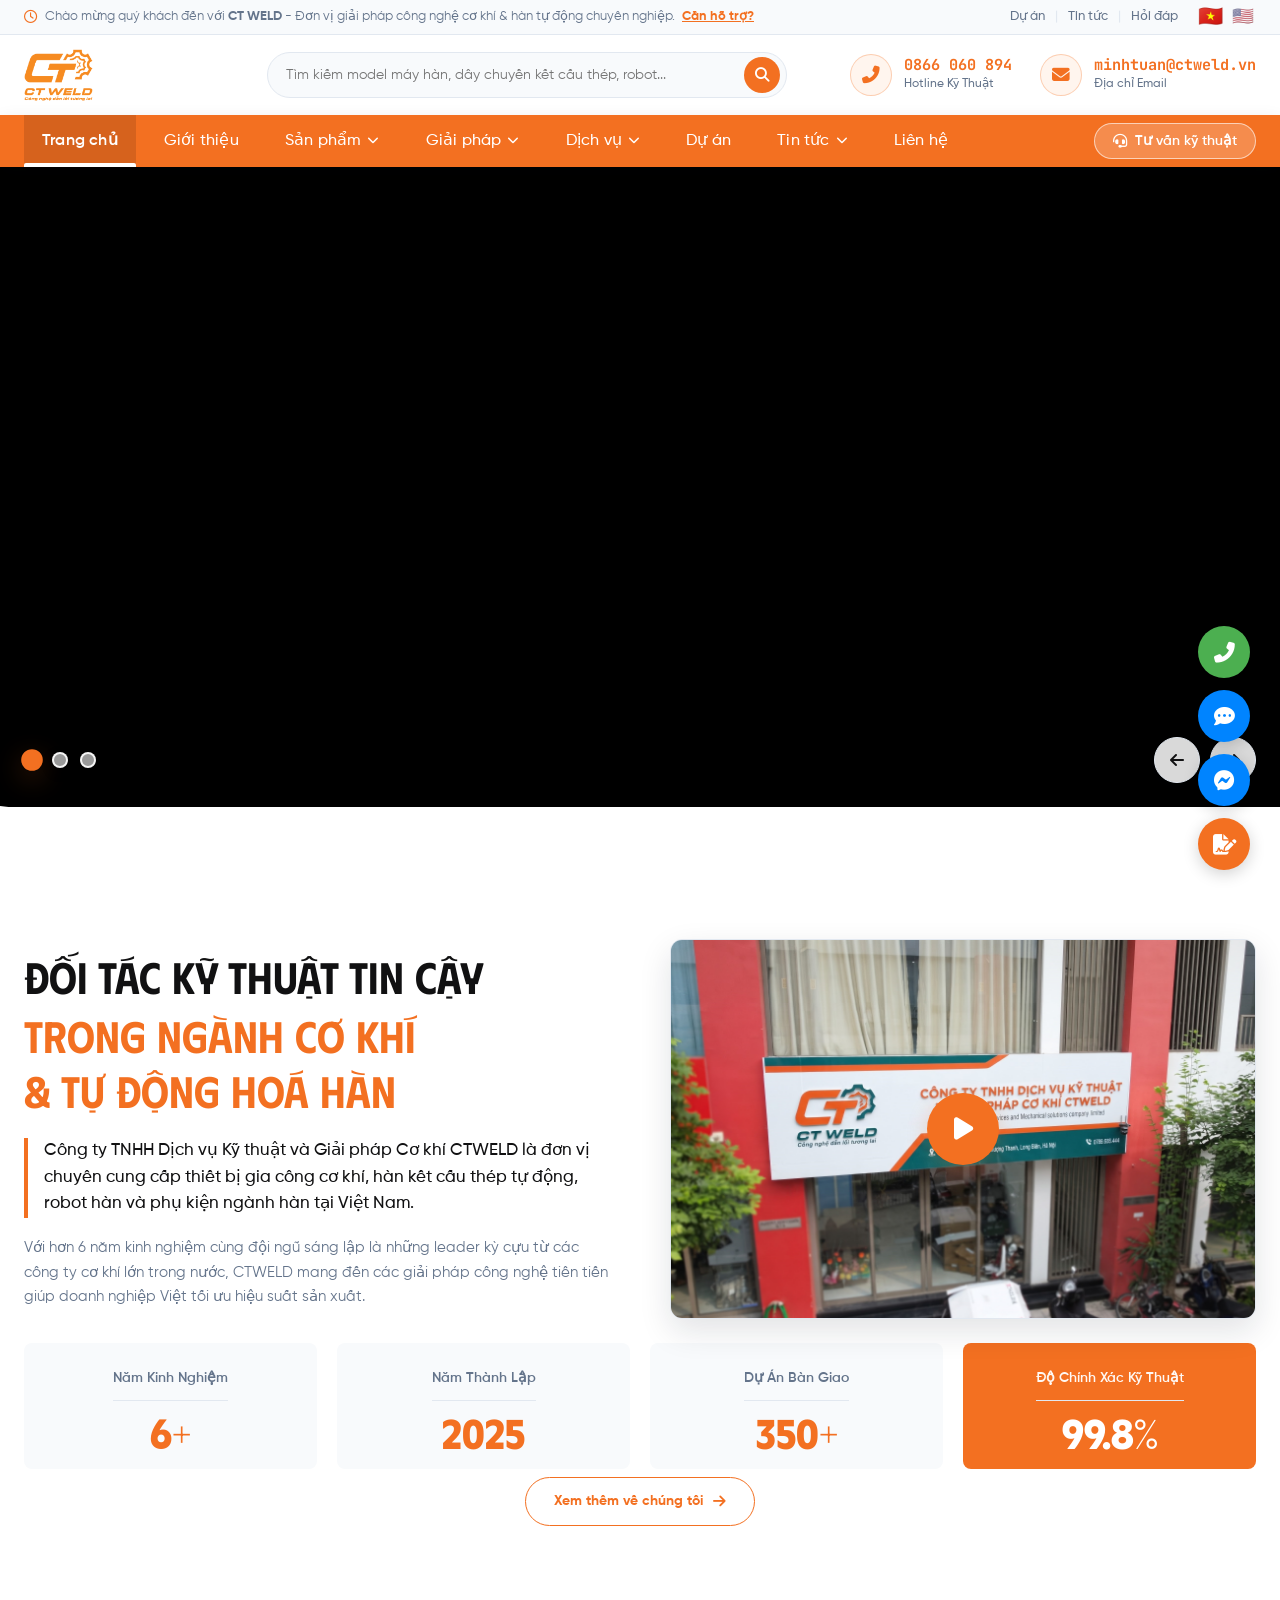
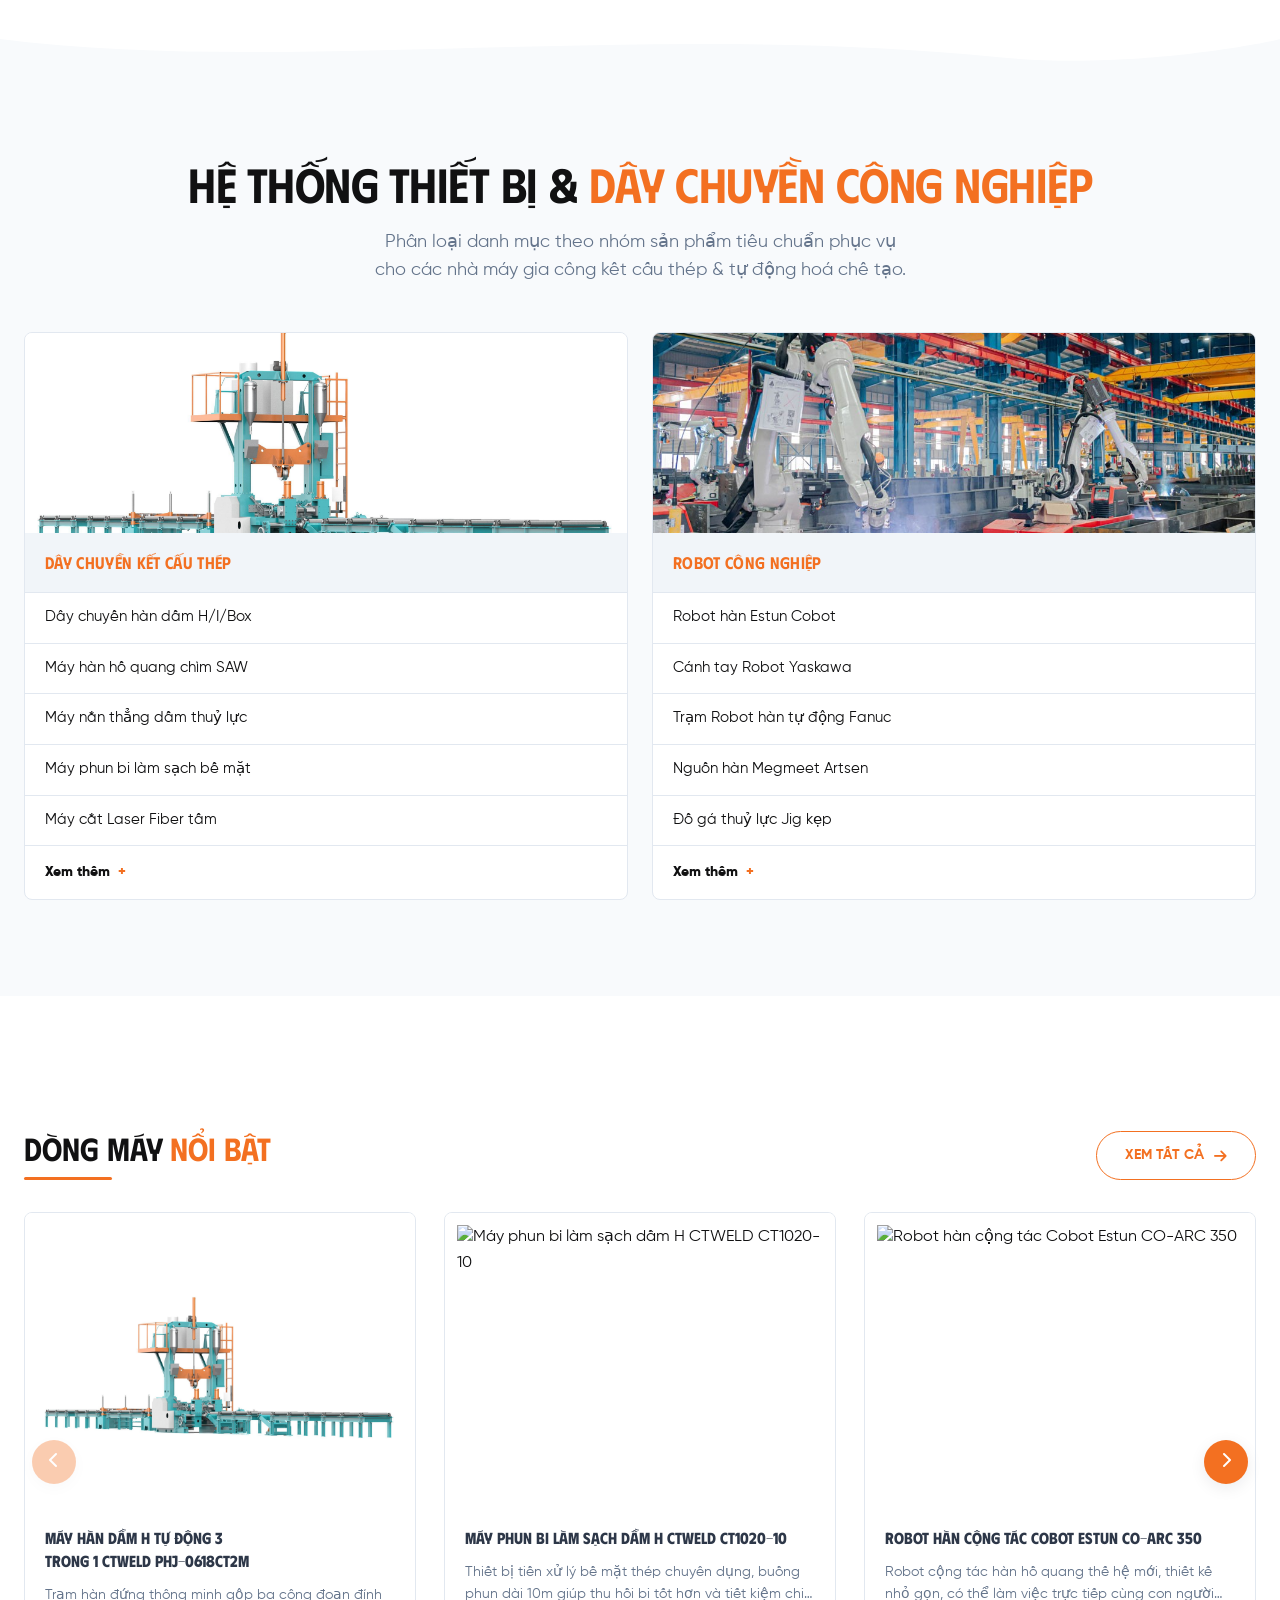
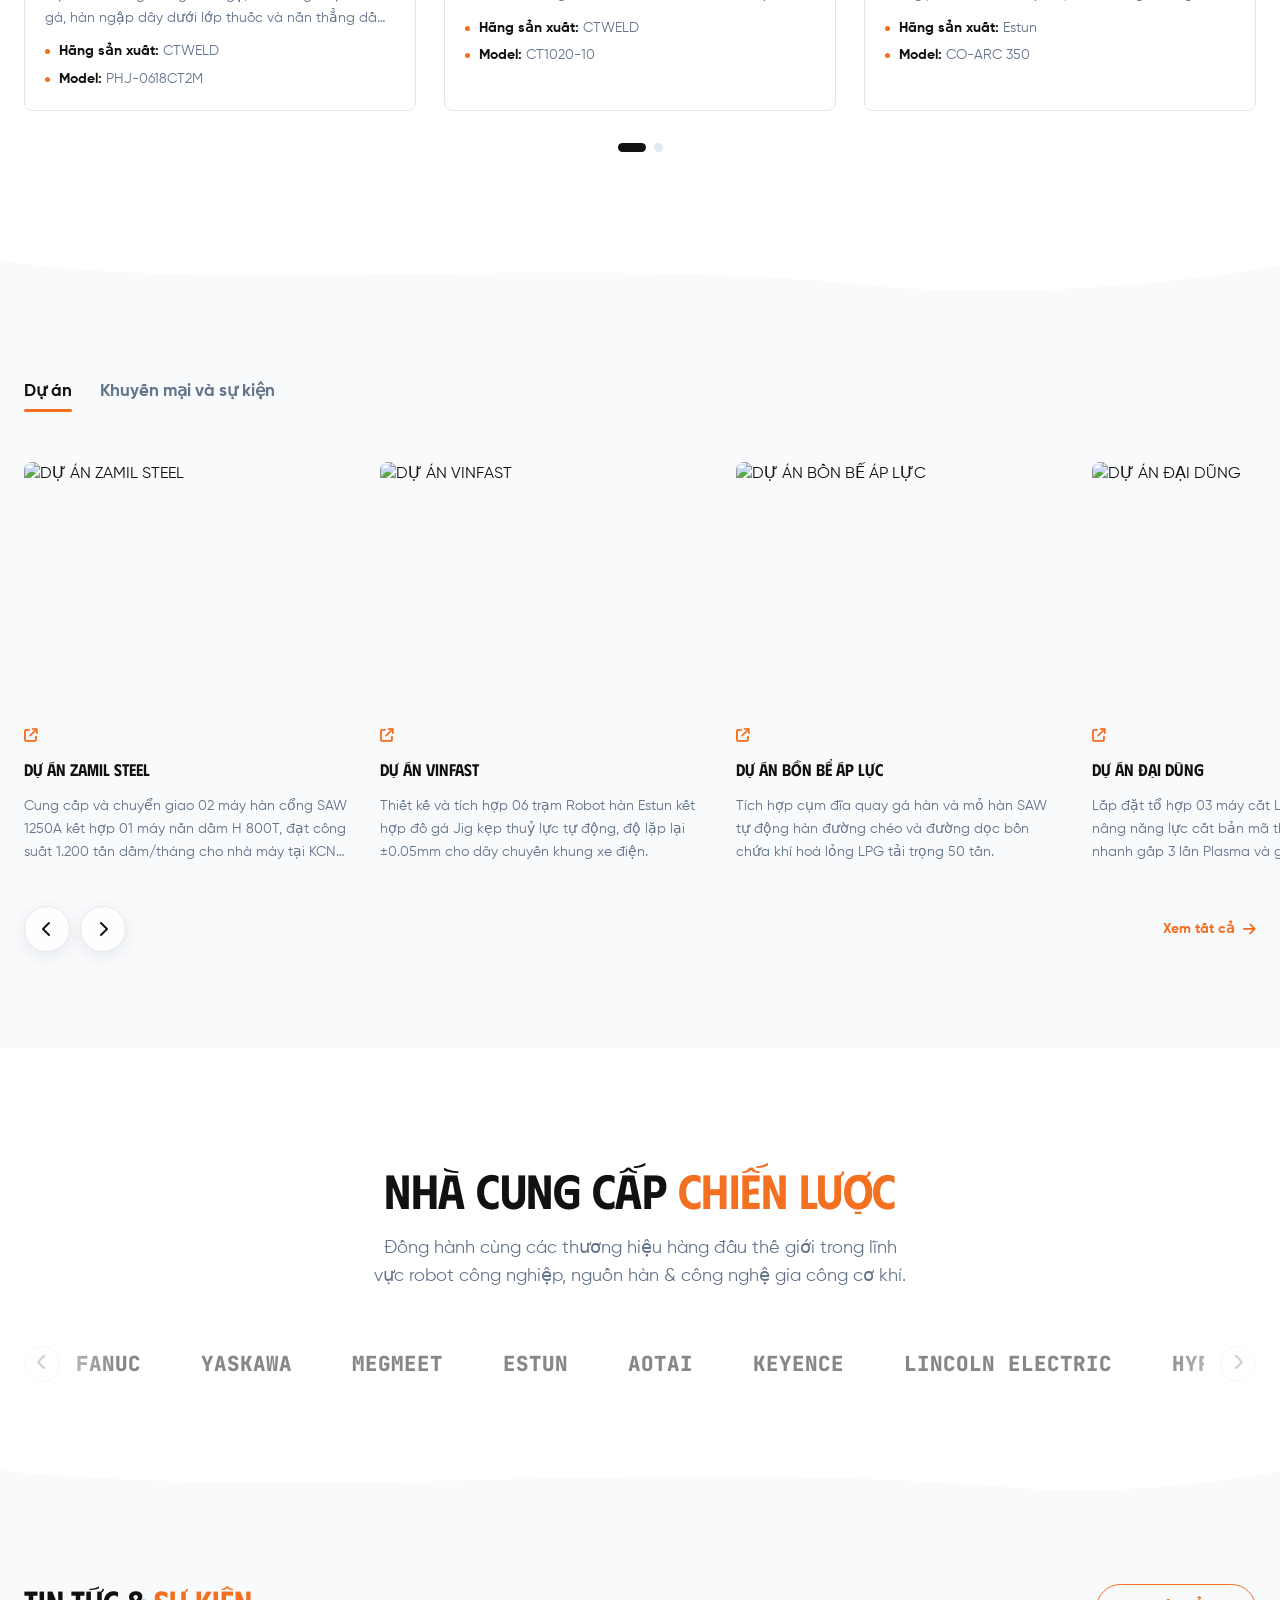
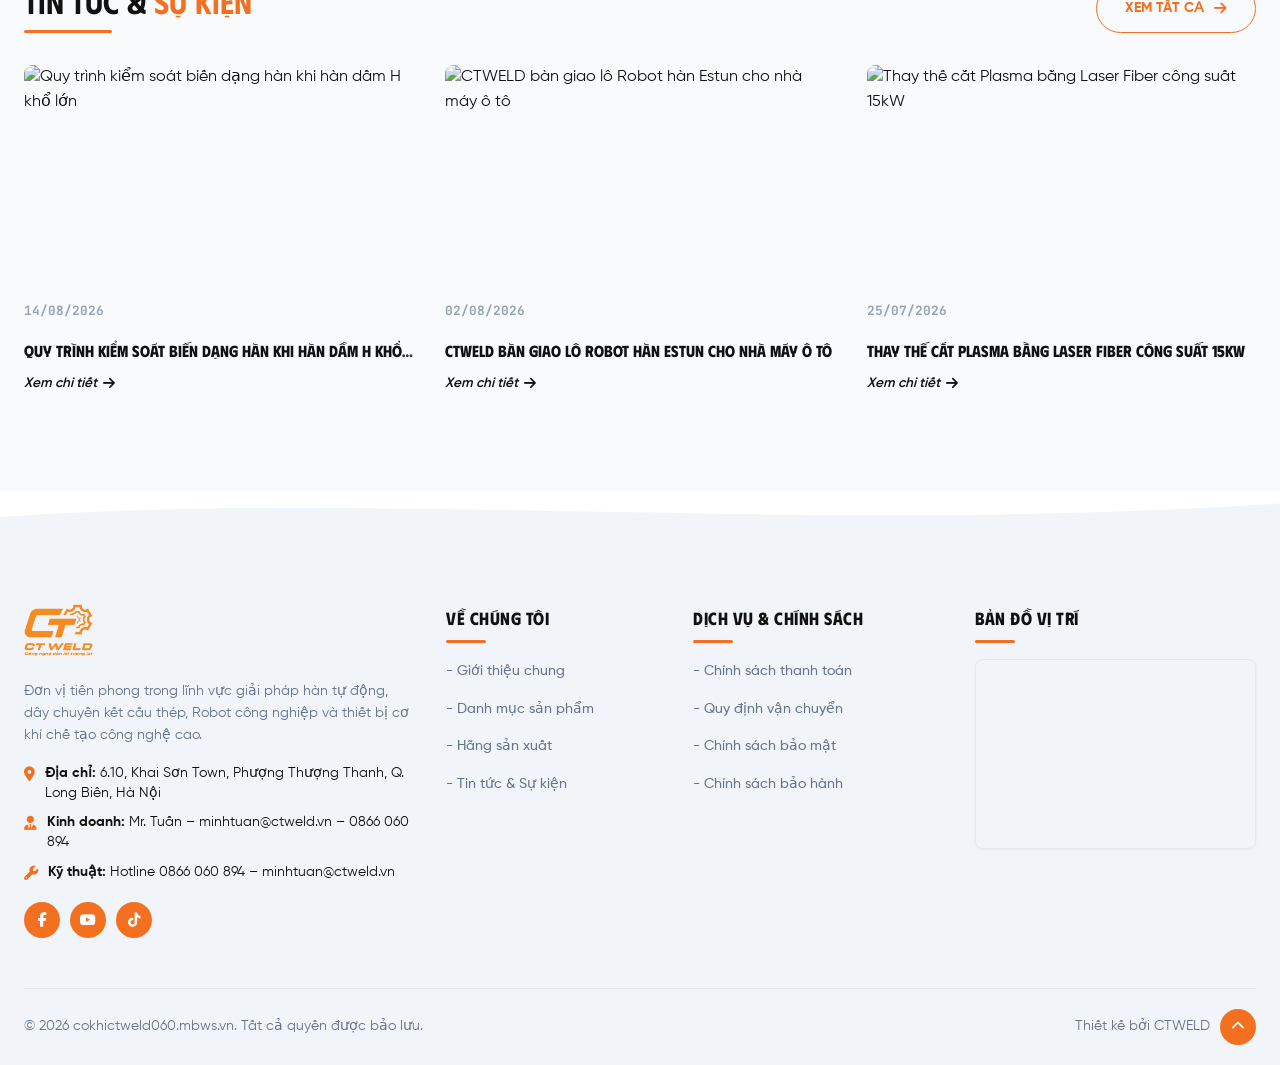
==== commit 64bf6324: "Move carousel navigation actions below cards grid for Projects section with Next/Prev at start and X" ====
--- a/index.html
+++ b/index.html
@@ -419,13 +419,6 @@
           <button class="tab-btn active" role="tab" data-tab="du-an">Dự án</button>
           <button class="tab-btn" role="tab" data-tab="khuyen-mai">Khuyến mại và sự kiện</button>
         </div>
-        <div class="head-row-actions">
-          <div class="slider-arrows">
-            <button class="arrow-btn proj-prev" aria-label="Dự án trước"><i class="fas fa-chevron-left"></i></button>
-            <button class="arrow-btn proj-next" aria-label="Dự án sau"><i class="fas fa-chevron-right"></i></button>
-          </div>
-          <a href="du-an.html" class="link-arrow">Xem tất cả <i class="fas fa-arrow-right"></i></a>
-        </div>
       </div>
 
       <!-- Tab 1: Dự án -->
@@ -487,6 +480,15 @@
             </article>
 
           </div>
+        </div>
+
+        <!-- Hàng điều hướng nằm bên dưới list card: Next & Prev ở Start, Xem Tất Cả ở End -->
+        <div class="slider-bottom-actions">
+          <div class="slider-arrows">
+            <button class="arrow-btn proj-prev" aria-label="Dự án trước"><i class="fas fa-chevron-left"></i></button>
+            <button class="arrow-btn proj-next" aria-label="Dự án sau"><i class="fas fa-chevron-right"></i></button>
+          </div>
+          <a href="du-an.html" class="link-arrow">Xem tất cả <i class="fas fa-arrow-right"></i></a>
         </div>
       </div>
 
--- a/css/style.css
+++ b/css/style.css
@@ -2632,6 +2632,15 @@
   margin-bottom: 32px;
 }
 
+/* Hàng điều hướng nằm bên dưới list card: Next/Prev bên trái, Xem tất cả bên phải */
+.slider-bottom-actions {
+  display: flex;
+  align-items: center;
+  justify-content: space-between;
+  margin-top: 32px;
+  width: 100%;
+}
+
 /* Tiêu đề có gạch chân ngắn dưới chữ đầu (mockup automech.vn) */
 .section-title-underline {
   font-family: var(--font-heading);
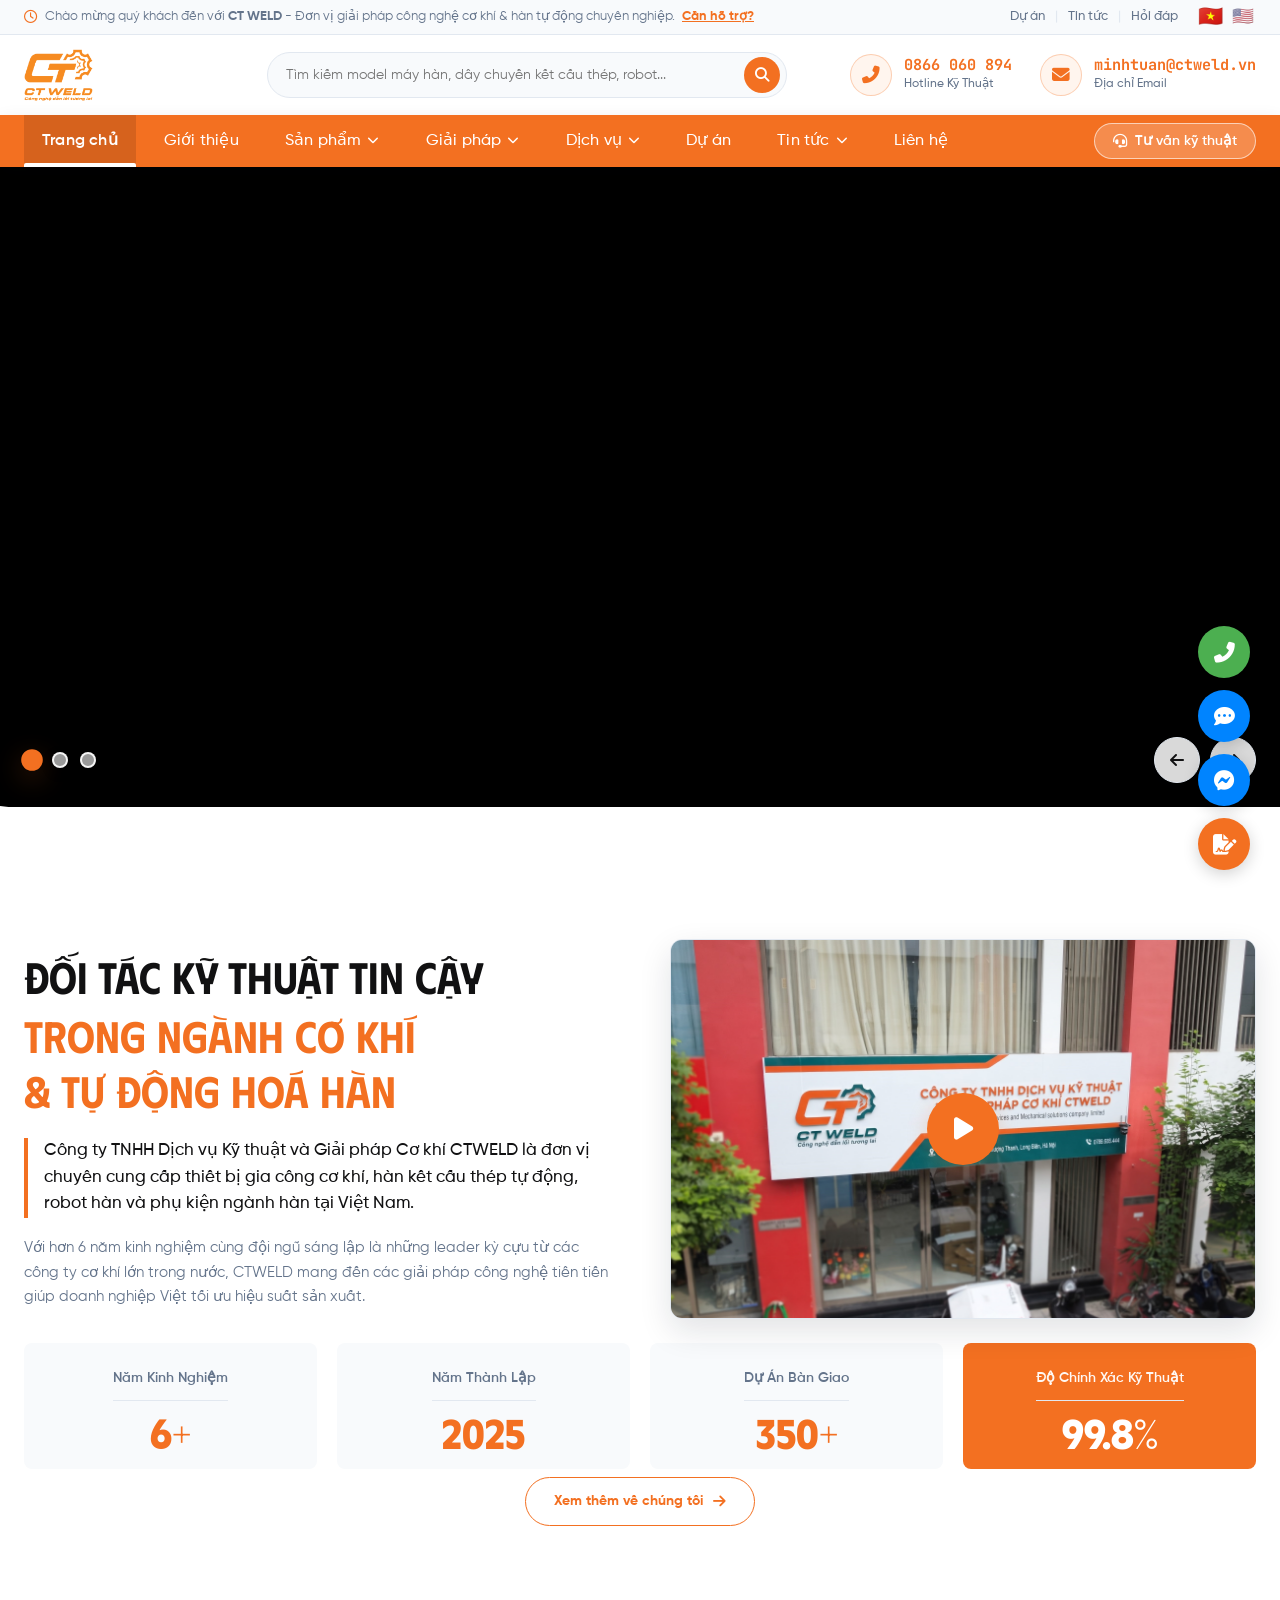
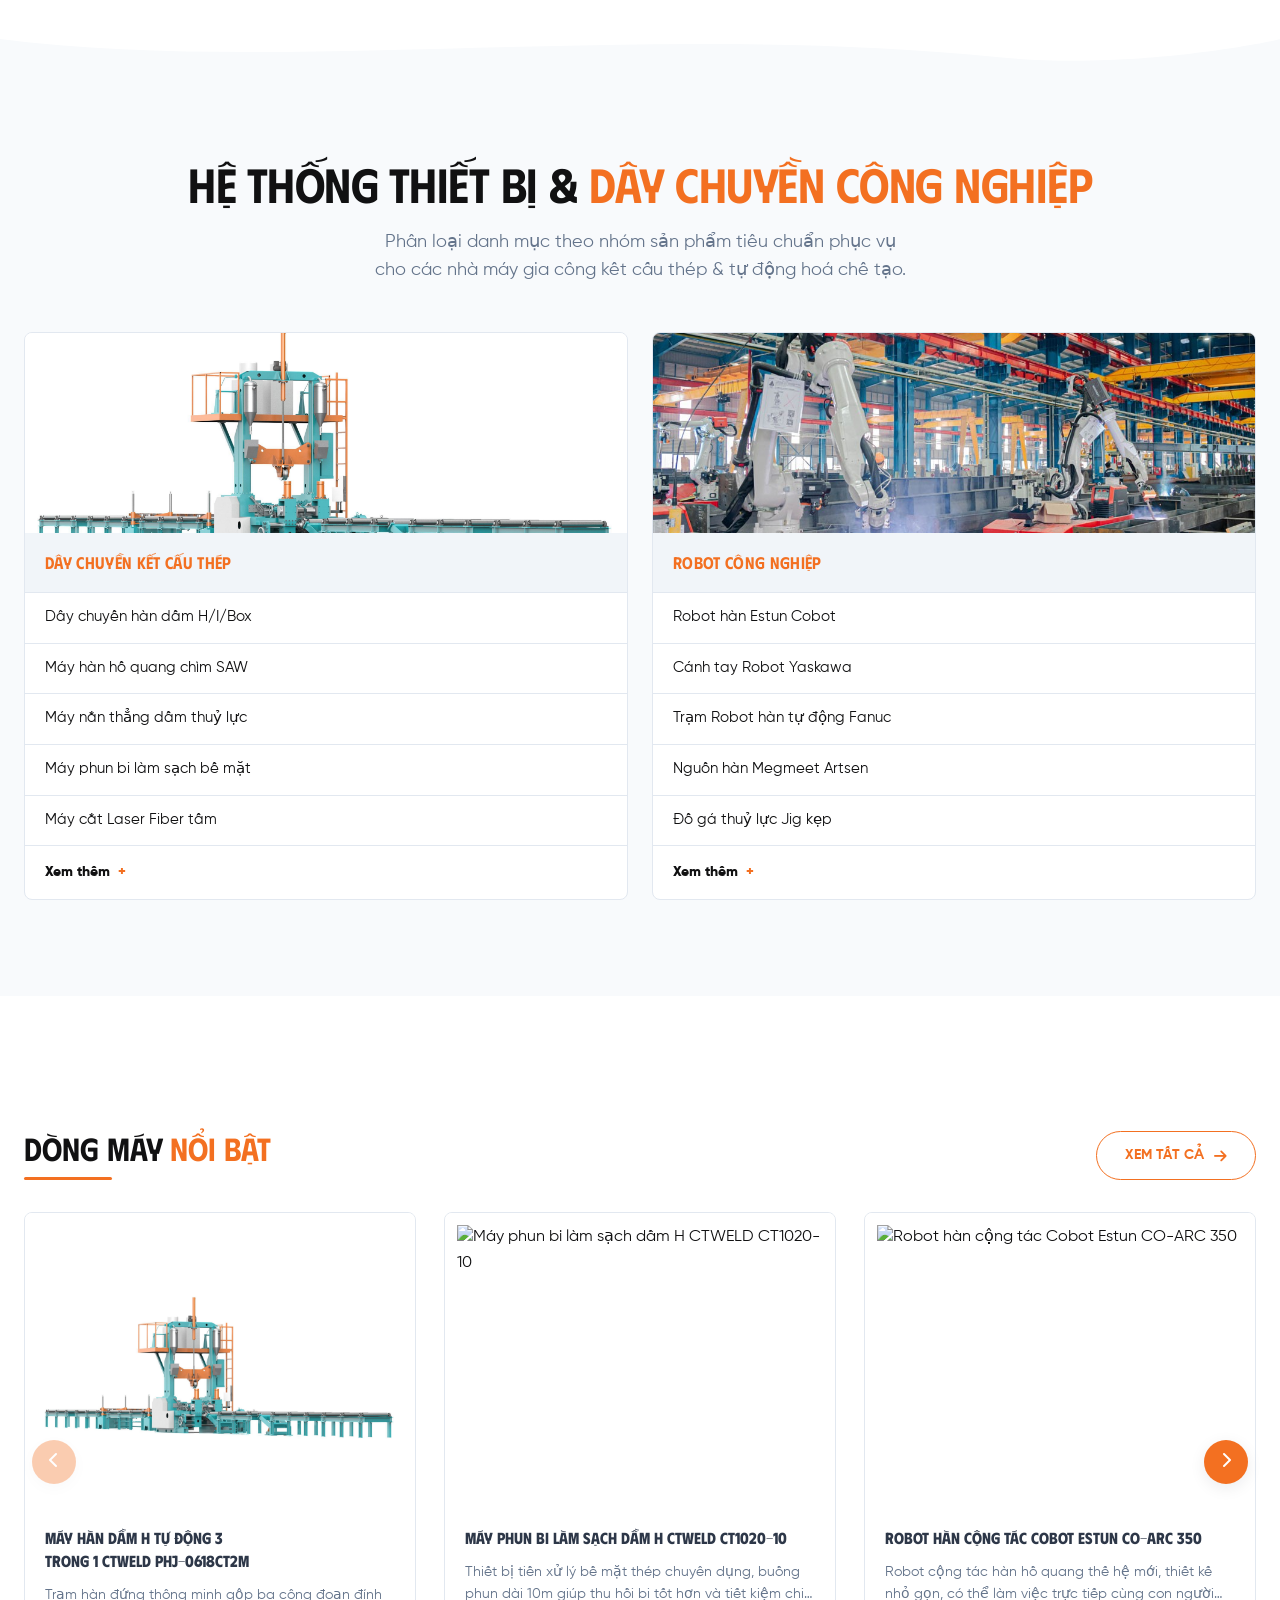
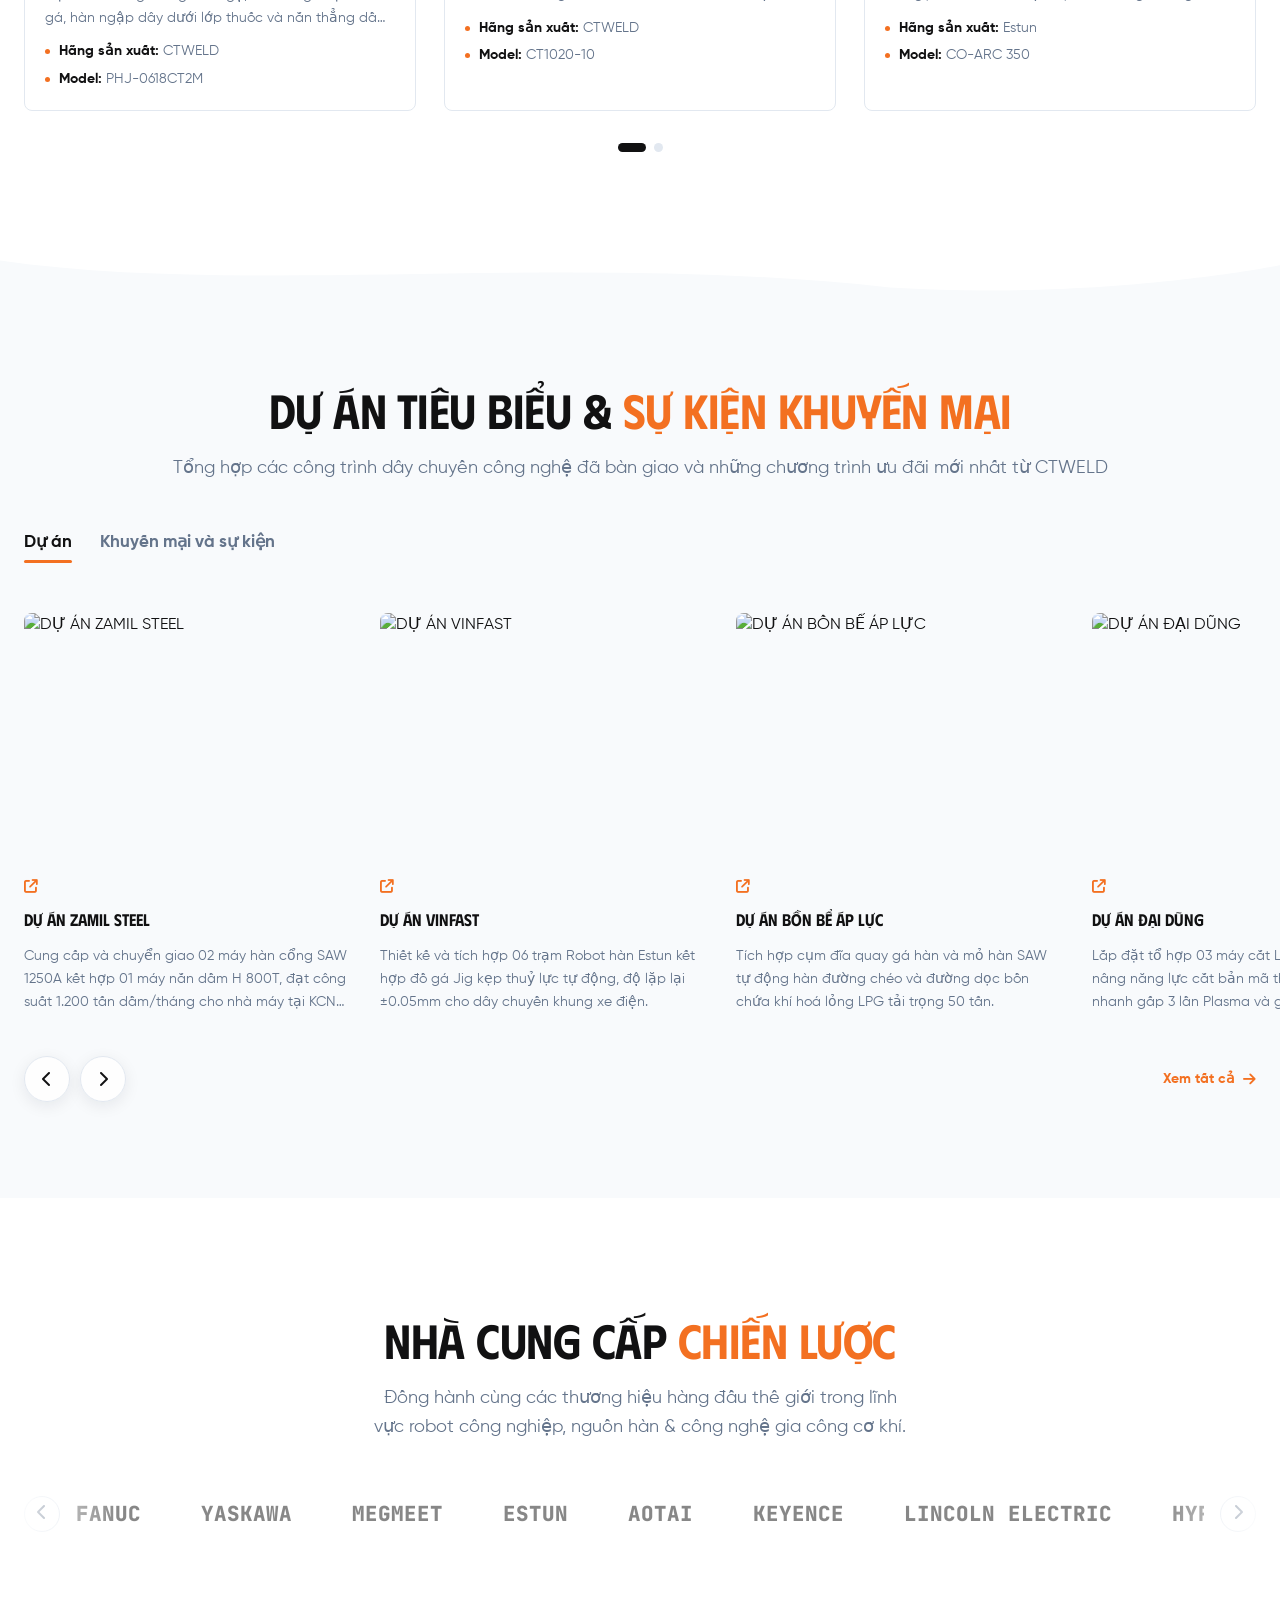
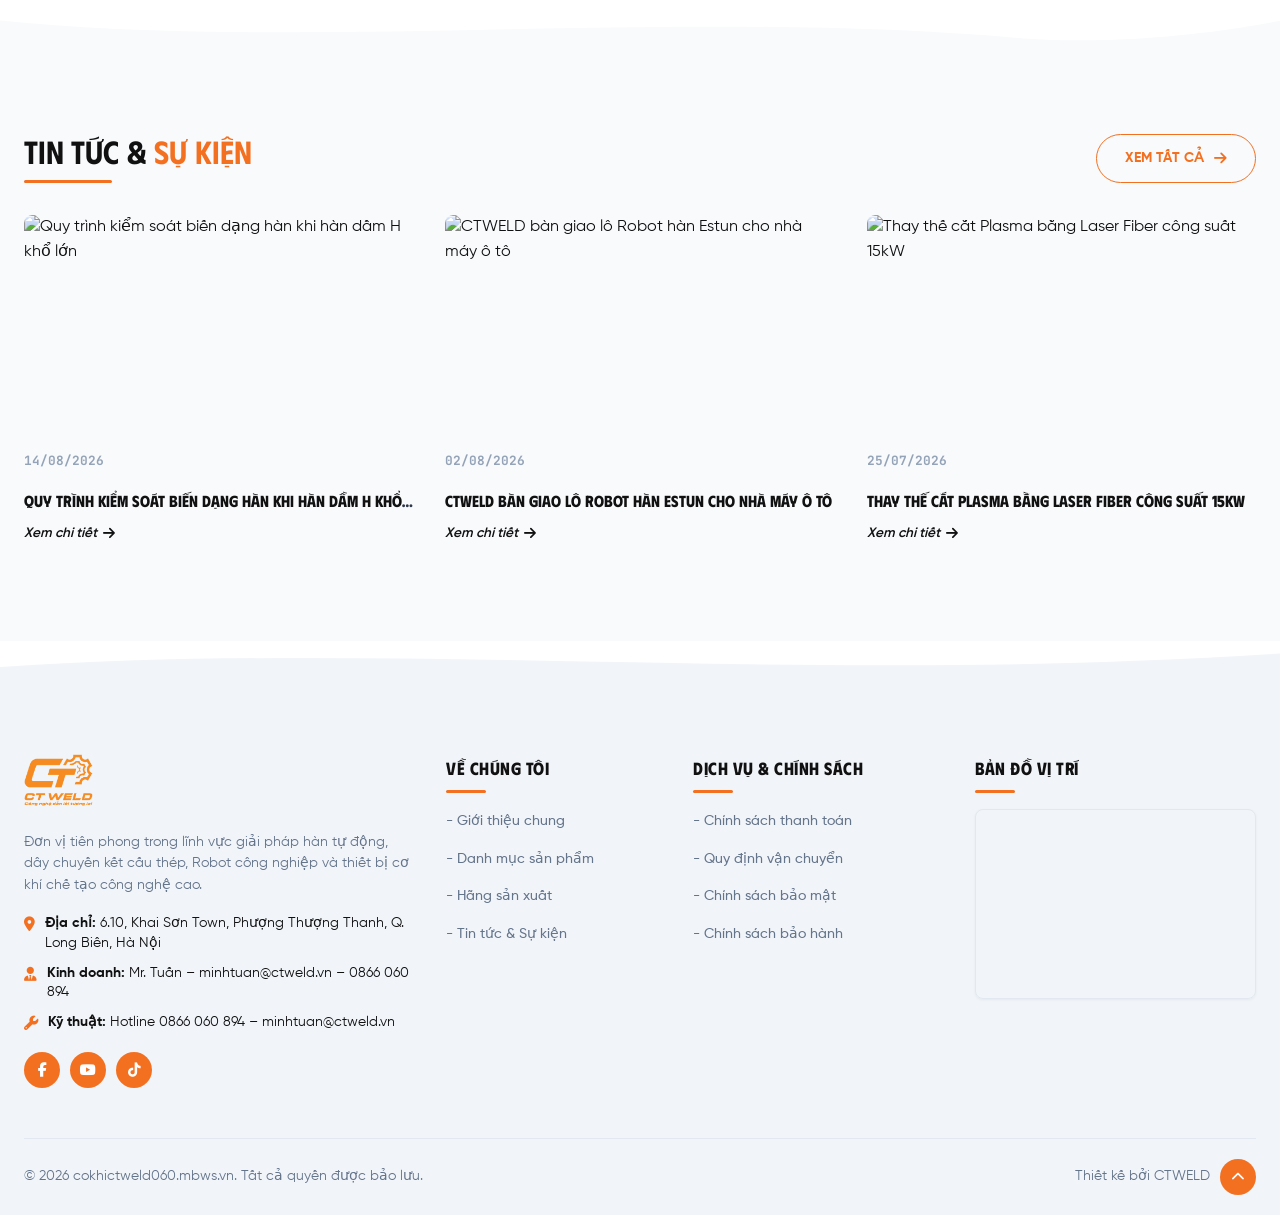
==== commit 568dd93e: "Add missing section-header title and subtitle to Section 6 (Projects & Events) in index.html" ====
--- a/index.html
+++ b/index.html
@@ -411,10 +411,15 @@
     </svg>
   </div>
 
-  <!-- 6. FEATURED PROJECTS (SECTION 6.0) — tab + điều khiển góc trên phải, carousel 3.5 thẻ -->
+  <!-- 6. FEATURED PROJECTS & EVENTS SECTION -->
   <section class="projects-section">
     <div class="container">
-      <div class="section-head-row">
+      <div class="section-header">
+        <h2 class="section-title">Dự Án Tiêu Biểu & <span class="text-orange">Sự Kiện Khuyến Mại</span></h2>
+        <p class="section-subtitle">Tổng hợp các công trình dây chuyền công nghệ đã bàn giao và những chương trình ưu đãi mới nhất từ CTWELD</p>
+      </div>
+
+      <div class="section-head-row" style="margin-bottom: 24px;">
         <div class="tab-switcher" role="tablist">
           <button class="tab-btn active" role="tab" data-tab="du-an">Dự án</button>
           <button class="tab-btn" role="tab" data-tab="khuyen-mai">Khuyến mại và sự kiện</button>
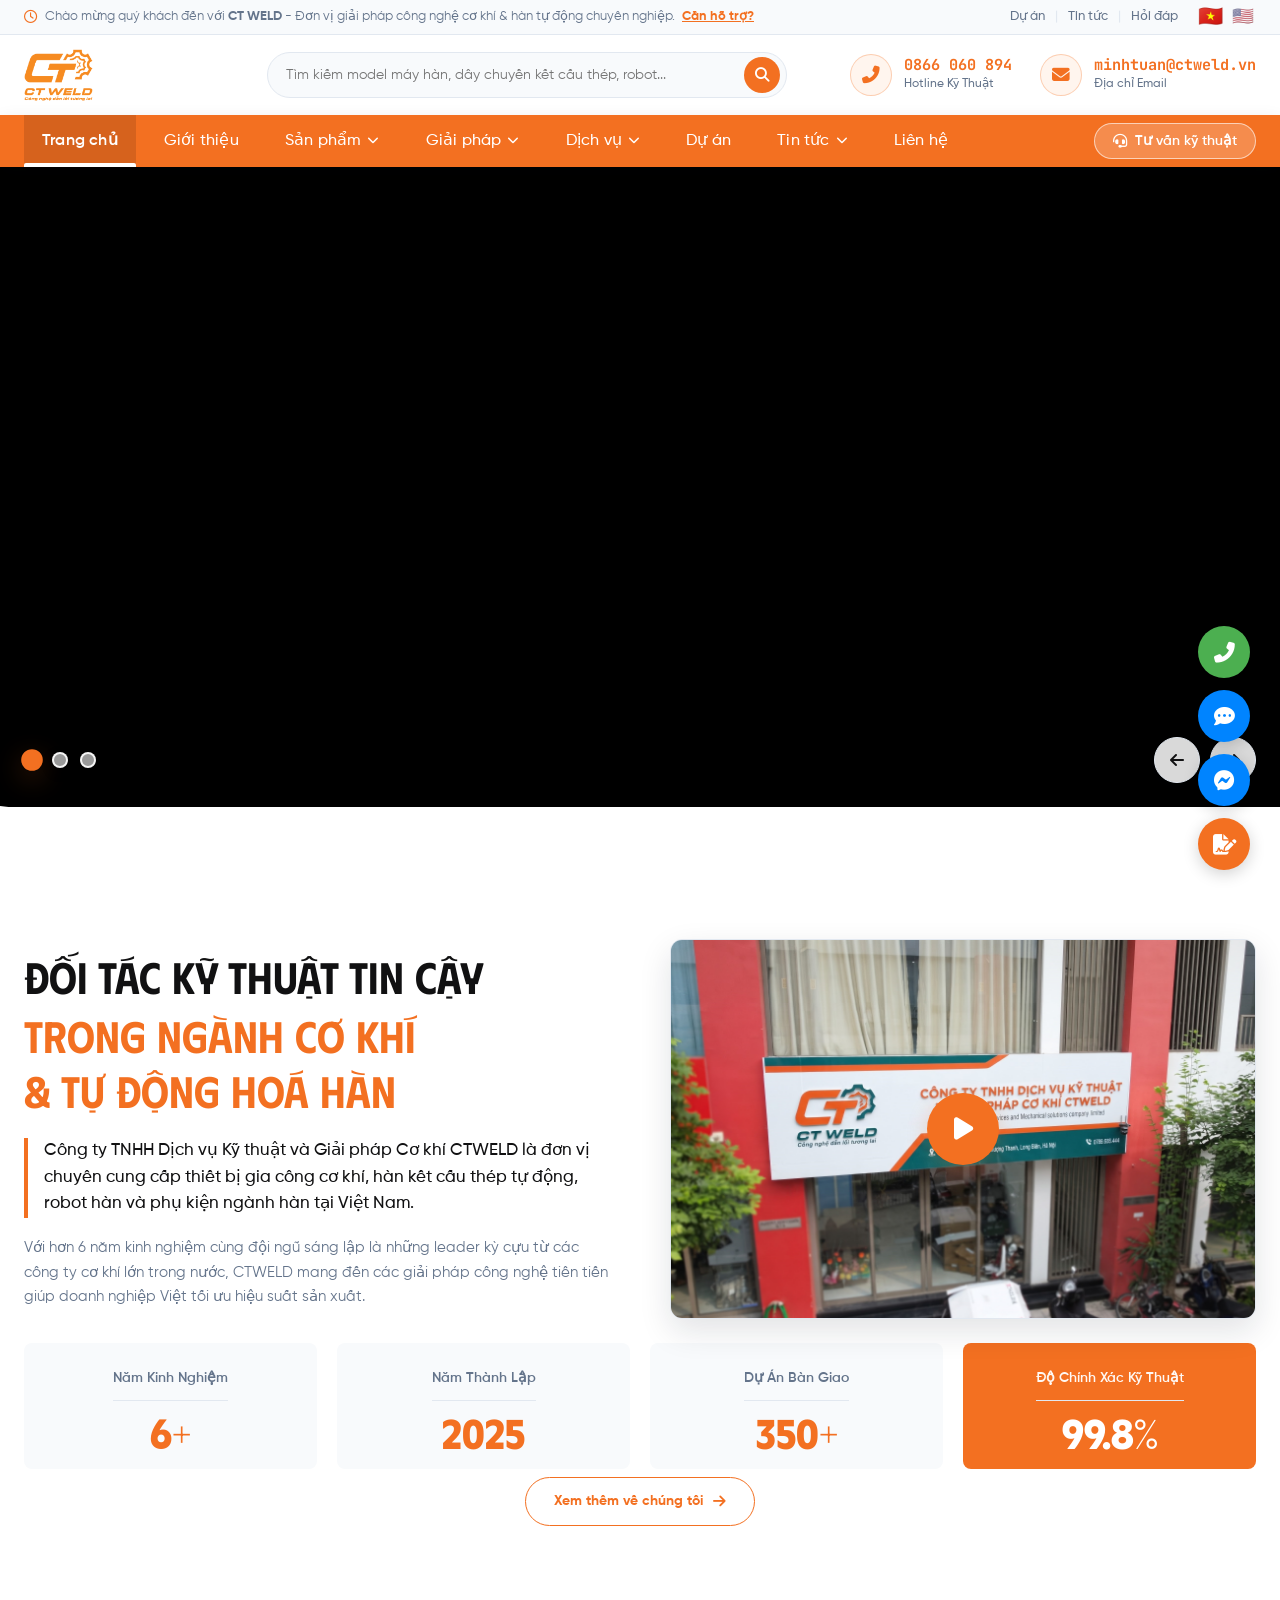
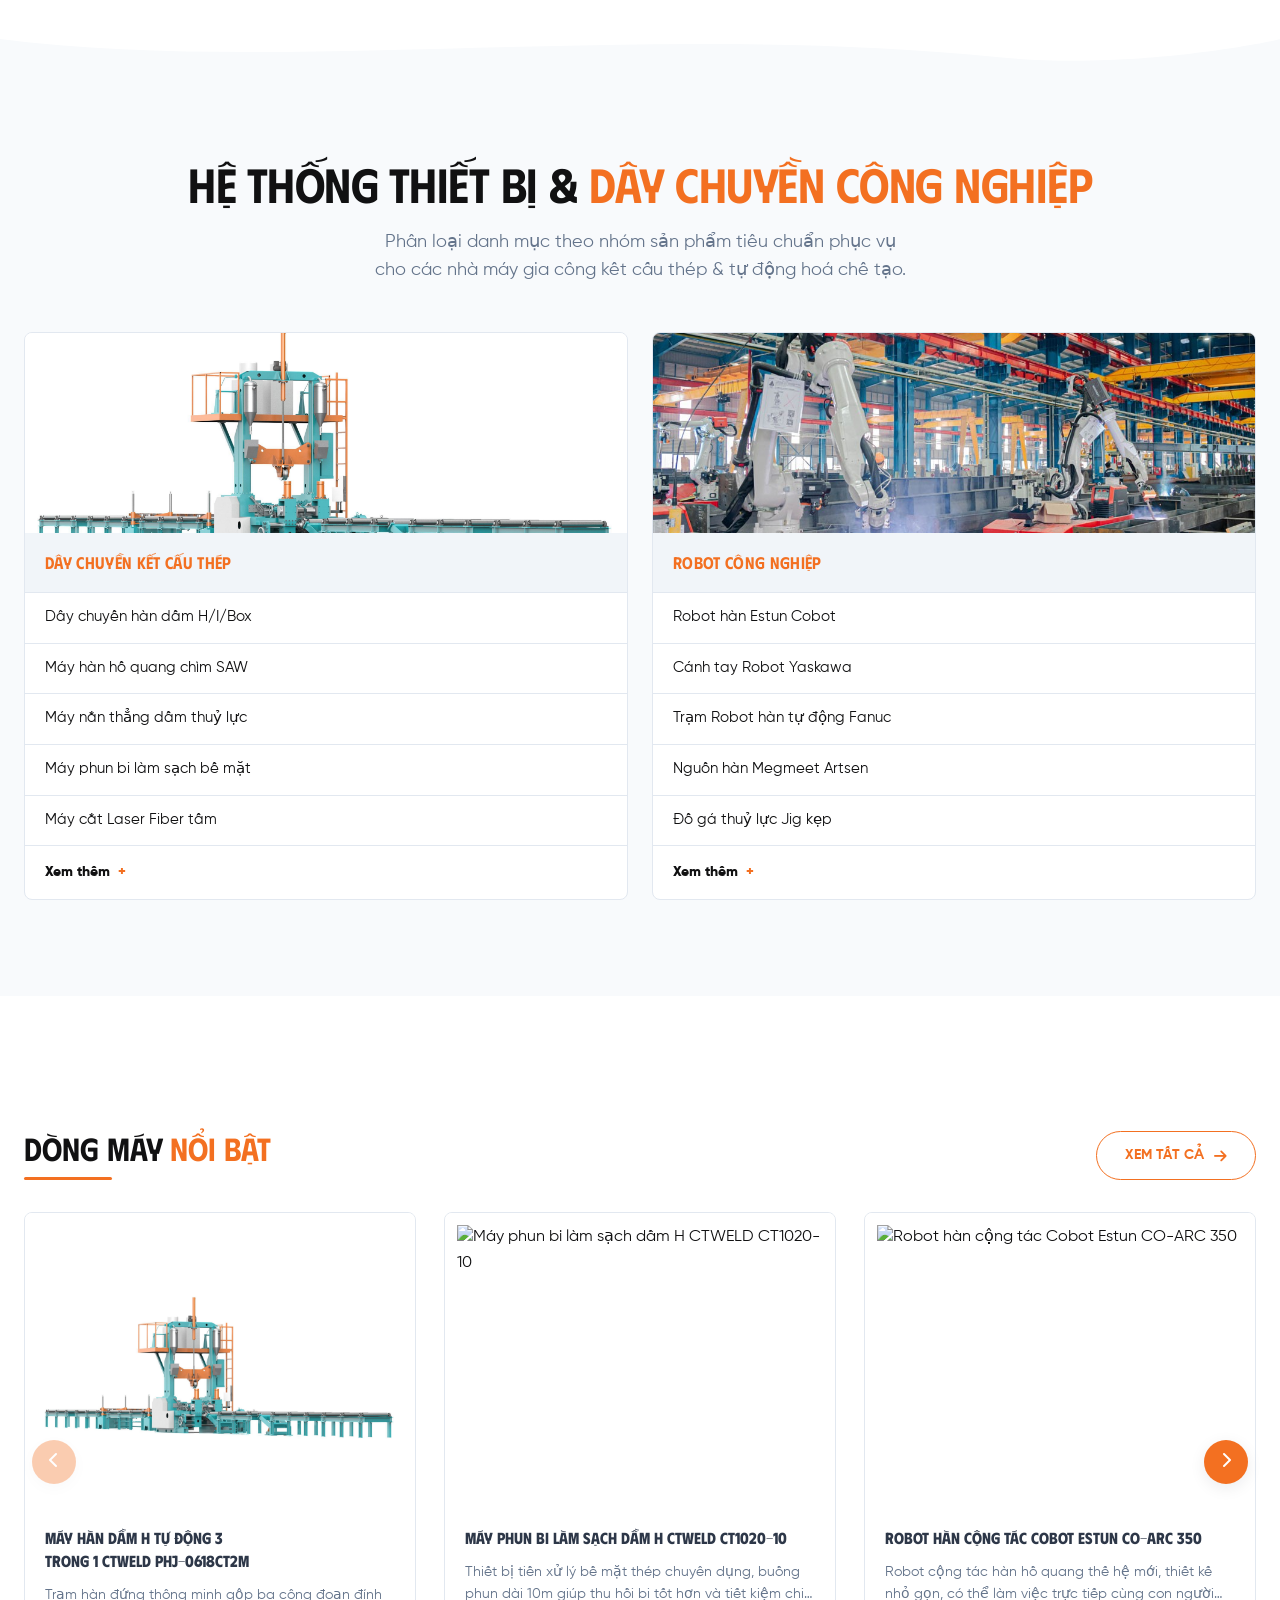
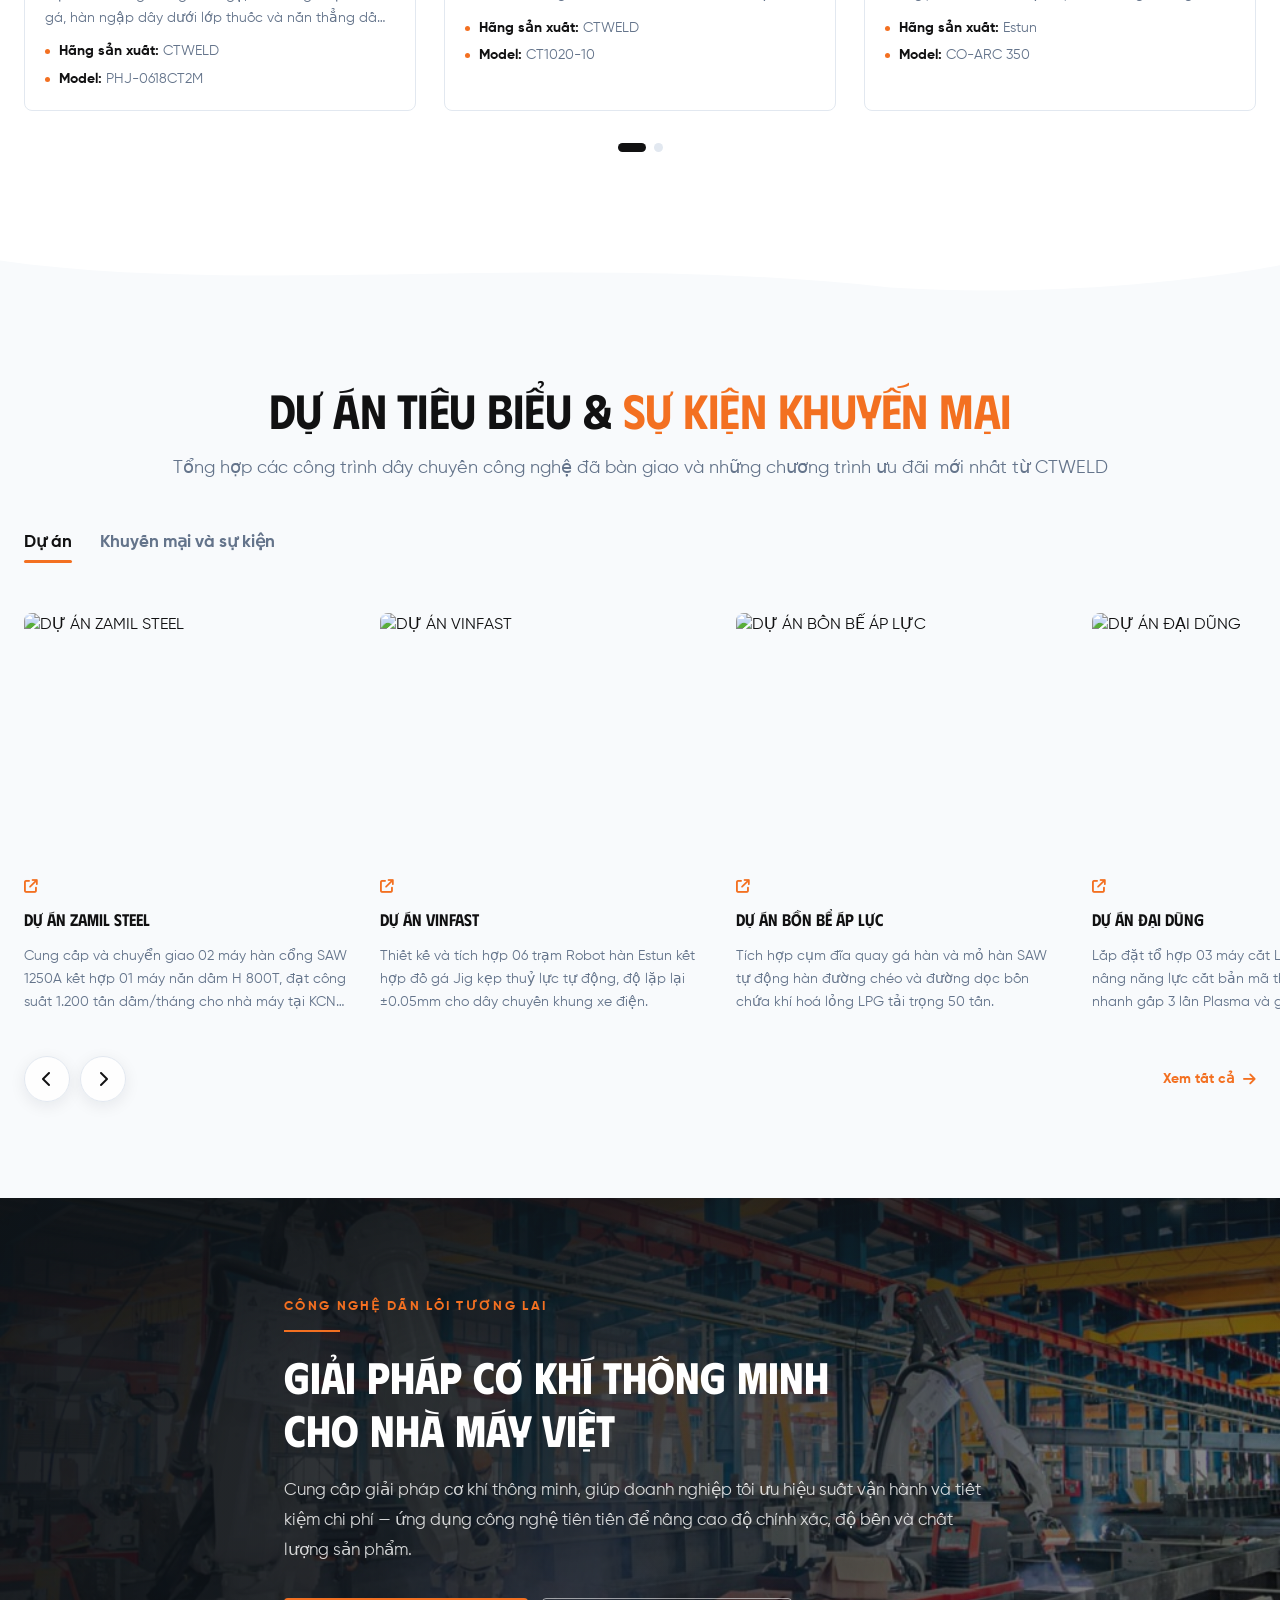
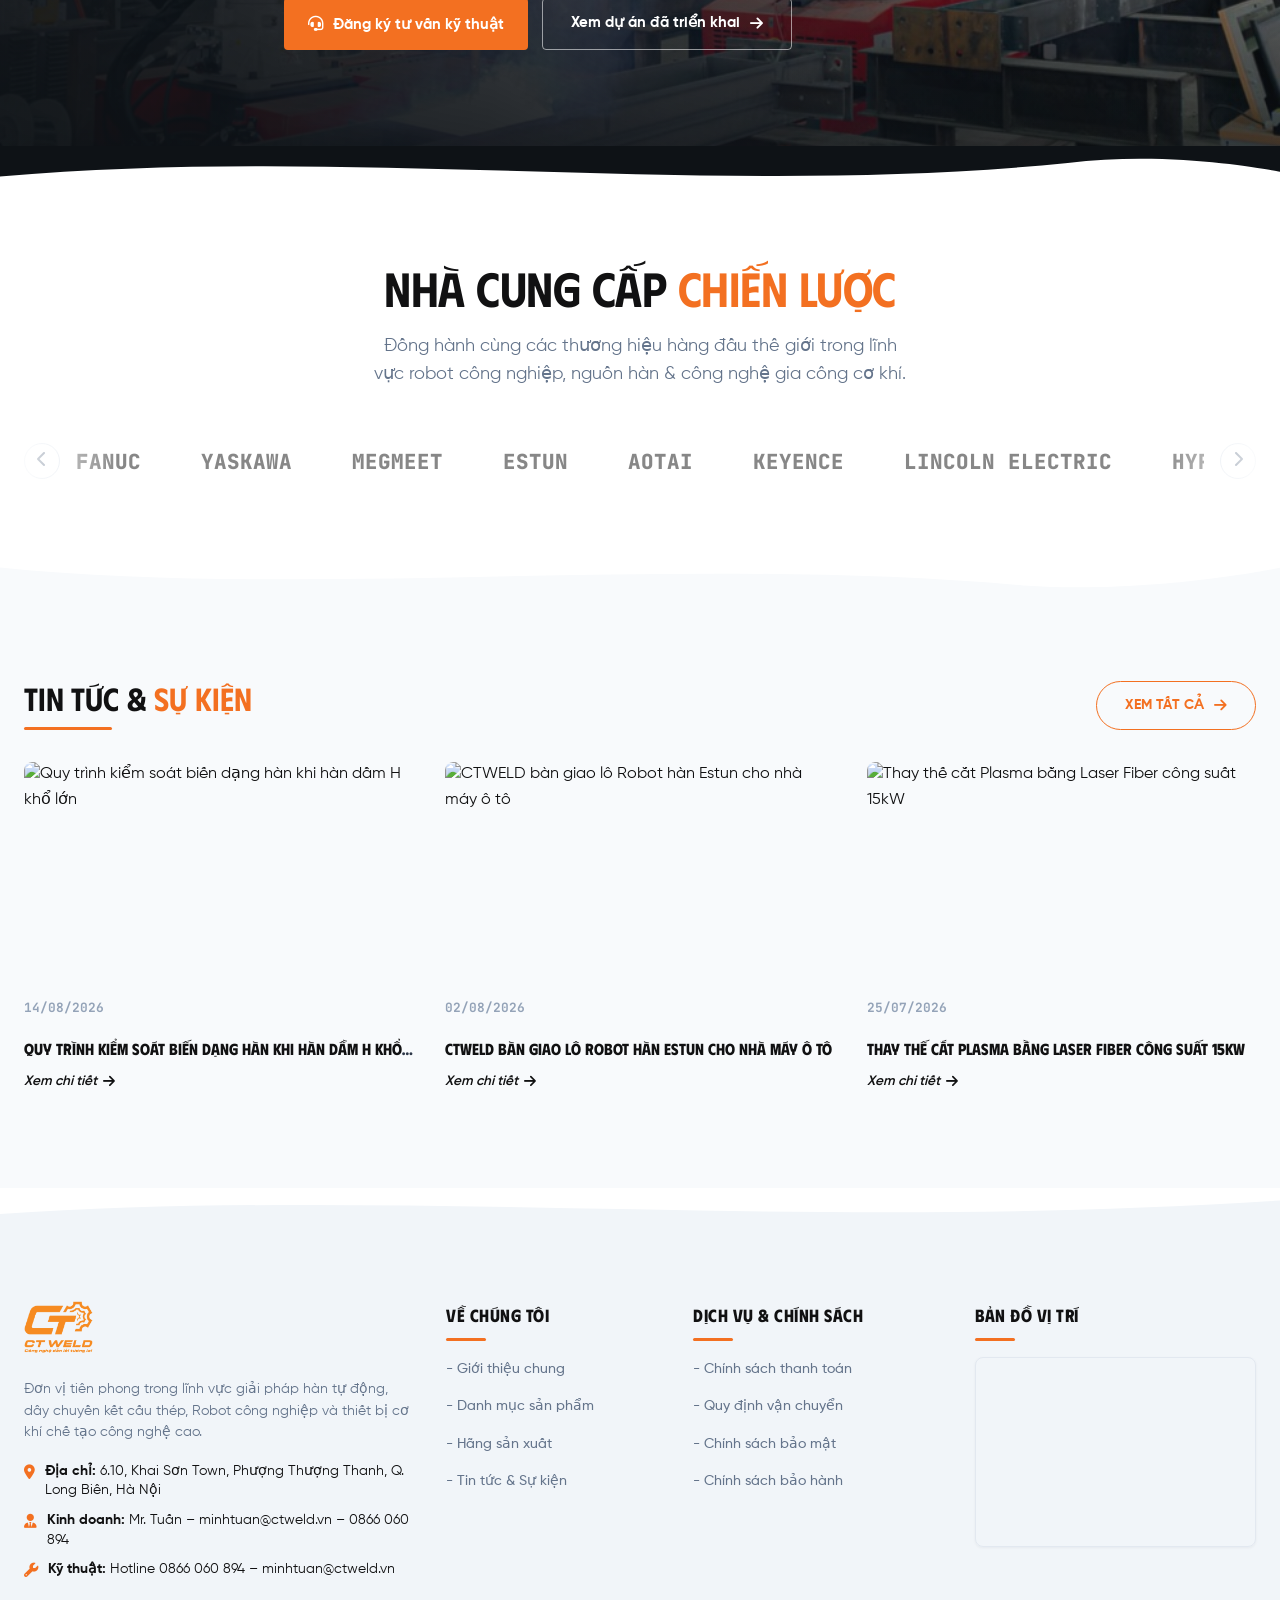
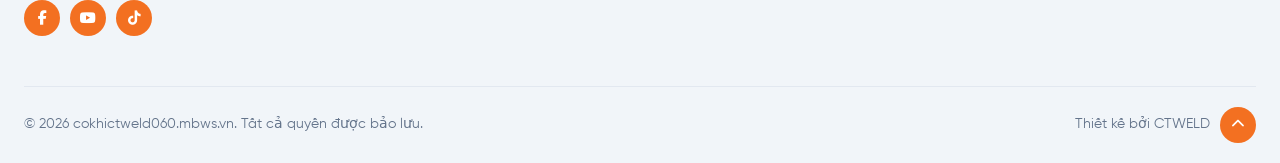
==== commit 1673feeb: "Add a parallax band to the homepage between Projects and Partners One band, placed where the page ne" ====
--- a/index.html
+++ b/index.html
@@ -508,8 +508,39 @@
     </div>
   </section>
 
-  <!-- SVG WAVE 5: Featured Projects (#F8FAFC) to Strategic Partners (#FFFFFF) -->
-  <div class="section-divider">
+  <!-- ============================================================
+       PARALLAX BAND — ảnh nền cuộn chậm hơn nội dung.
+       Ảnh: images/su-menh.jpg (dây chuyền robot hàn thật của CTWELD).
+       Chữ lấy nguyên văn tôn chỉ + sứ mệnh trong Google Docs chính thức.
+       Hiệu ứng chạy bằng transform + rAF (không dùng background-attachment:
+       fixed vì iOS Safari không hỗ trợ và gây giật khi cuộn).
+       ============================================================ -->
+  <section class="parallax-band" data-parallax>
+    <div class="parallax-layer" data-parallax-layer>
+      <img src="images/su-menh.jpg" alt="" aria-hidden="true" class="parallax-img">
+    </div>
+    <div class="parallax-scrim" aria-hidden="true"></div>
+
+    <div class="container parallax-inner">
+      <span class="parallax-kicker" data-parallax-reveal>Công nghệ dẫn lối tương lai</span>
+      <h2 class="parallax-title" data-parallax-reveal>Giải pháp cơ khí thông minh<br>cho nhà máy Việt</h2>
+      <p class="parallax-desc" data-parallax-reveal>
+        Cung cấp giải pháp cơ khí thông minh, giúp doanh nghiệp tối ưu hiệu suất vận hành và tiết kiệm chi phí — ứng dụng công nghệ tiên tiến để nâng cao độ chính xác, độ bền và chất lượng sản phẩm.
+      </p>
+
+      <div class="parallax-actions" data-parallax-reveal>
+        <button class="btn btn-primary trigger-consult-modal">
+          <i class="fas fa-headset"></i> Đăng ký tư vấn kỹ thuật
+        </button>
+        <a href="du-an.html" class="btn btn-ghost-light">
+          Xem dự án đã triển khai <i class="fas fa-arrow-right"></i>
+        </a>
+      </div>
+    </div>
+  </section>
+
+  <!-- SVG WAVE 5: Parallax band (tối) to Strategic Partners (#FFFFFF) -->
+  <div class="section-divider section-divider-on-dark">
     <svg viewBox="0 0 1440 60" fill="none" xmlns="http://www.w3.org/2000/svg" preserveAspectRatio="none">
       <path d="M0,35 C400,0 800,60 1200,20 C1320,5 1440,30 1440,30 L1440,60 L0,60 Z" fill="#FFFFFF"></path>
     </svg>
--- a/css/style.css
+++ b/css/style.css
@@ -2026,11 +2026,13 @@
 }
 
 .node-circle {
-  width: 32px;
-  height: 32px;
+  width: 42px;
+  height: 42px;
   border-radius: 50%;
   border: 2px solid #CBD5E1;
   background: #FFFFFF;
+  color: #94A3B8;
+  font-size: 1.05rem;
   display: flex;
   align-items: center;
   justify-content: center;
@@ -2039,22 +2041,12 @@
   cursor: pointer;
 }
 
-.node-inner {
-  width: 12px;
-  height: 12px;
-  border-radius: 50%;
-  background: transparent;
-  transition: background 0.25s ease;
-}
-
 .node-circle.active {
   border-color: var(--color-brand-orange);
+  background: var(--color-brand-orange);
+  color: #FFFFFF;
   transform: scale(1.15);
-  box-shadow: 0 0 0 4px rgba(243, 112, 33, 0.18);
-}
-
-.node-circle.active .node-inner {
-  background: var(--color-brand-orange);
+  box-shadow: 0 0 0 5px rgba(243, 112, 33, 0.2);
 }
 
 .timeline-arrow {
@@ -3062,48 +3054,321 @@
    8. TRANG VỀ CHÚNG TÔI — khối zig-zag Tầm nhìn / Sứ mệnh + Giá trị cốt lõi
    -------------------------------------------------------------------------- */
 .vm-section { padding: 80px 0; background: var(--color-bg-light); }
-.vm-block {
+
+.vm-creative-card {
   display: grid;
-  grid-template-columns: 1fr 1fr;
-  gap: 56px;
-  align-items: center;
-  margin-bottom: 56px;
-}
-.vm-block:last-child { margin-bottom: 0; }
-.vm-media { border-radius: var(--radius-lg); overflow: hidden; box-shadow: var(--shadow-md); }
-.vm-media img { width: 100%; height: 100%; aspect-ratio: 16 / 10; object-fit: cover; display: block; }
-.vm-title {
-  font-family: var(--font-heading);
-  font-size: 1.6rem;
+  grid-template-columns: 1fr 1.15fr;
+  gap: 48px;
+  align-items: center;
+  background: transparent;
+  border-radius: var(--radius-lg);
+  padding: 0;
+}
+
+.vm-card-reverse {
+  grid-template-columns: 1.15fr 1fr;
+}
+
+.vm-media-wrap {
+  border-radius: var(--radius-md);
+  overflow: hidden;
+  height: 100%;
+  min-height: 340px;
+}
+
+.vm-media-wrap img {
+  width: 100%;
+  height: 100%;
+  object-fit: cover;
+  display: block;
+}
+
+.vm-badge-tag {
+  display: inline-flex;
+  align-items: center;
+  gap: 8px;
+  background: rgba(243, 112, 33, 0.1);
+  color: var(--color-brand-orange);
+  font-family: var(--font-main);
+  font-size: 0.85rem;
   font-weight: 700;
-  letter-spacing: 0.03em;
+  padding: 6px 14px;
+  border-radius: 999px;
+  margin-bottom: 14px;
+}
+
+.vm-title-main {
+  font-family: var(--font-main);
+  font-size: 1.45rem;
+  font-weight: 700;
   color: var(--color-text-heading);
-  margin: 0 0 18px;
-}
-.vm-body p { font-size: 1rem; color: var(--color-text-muted); line-height: 1.8; margin: 0; }
-
-.core-values-section { padding: 80px 0; background: var(--color-bg-white); }
-.core-values-grid { display: grid; grid-template-columns: repeat(5, 1fr); gap: 20px; }
-.core-value-card {
+  margin-bottom: 16px;
+}
+
+.vm-quote-box {
   background: var(--color-bg-light);
+  border-left: 4px solid var(--color-brand-orange);
+  padding: 16px 20px;
+  border-radius: 0 var(--radius-sm) var(--radius-sm) 0;
+  font-size: 0.975rem;
+  font-weight: 600;
+  color: var(--color-text-main);
+  line-height: 1.6;
+  margin-bottom: 16px;
+}
+
+.vm-desc-text {
+  font-size: 0.925rem;
+  color: var(--color-text-muted);
+  line-height: 1.65;
+}
+
+.mission-pillars-grid {
+  display: grid;
+  grid-template-columns: repeat(2, 1fr);
+  gap: 16px;
+  margin-top: 20px;
+}
+
+.mission-pillar-card {
+  background: #FFFFFF;
   border-radius: var(--radius-md);
-  padding: 28px 22px;
-}
-.cv-icon {
-  width: 54px; height: 54px;
-  border: 2px solid var(--color-brand-orange);
+  padding: 22px 20px;
+  transition: all var(--transition-fast);
+}
+
+.mission-pillar-card:hover {
+  background: #FFFFFF;
+  transform: translateY(-2px);
+}
+
+.pillar-icon {
+  width: 44px;
+  height: 44px;
+  border-radius: 10px;
+  background: #F8FAFC;
+  color: var(--color-brand-orange);
+  display: flex;
+  align-items: center;
+  justify-content: center;
+  font-size: 1.15rem;
+  margin-bottom: 14px;
+}
+
+.pillar-title {
+  font-family: var(--font-main);
+  font-size: 20px;
+  font-weight: 600;
+  color: #334155;
+  margin-bottom: 6px;
+}
+
+.pillar-desc {
+  font-size: 0.85rem;
+  color: var(--color-text-muted);
+  line-height: 1.5;
+}
+
+@media (max-width: 992px) {
+  .vm-creative-card, .vm-card-reverse {
+    grid-template-columns: 1fr;
+    padding: 24px;
+  }
+  .mission-pillars-grid {
+    grid-template-columns: 1fr;
+  }
+}
+
+/* Core Values Horizontal Timeline Slider (With Connecting Line & Top/Bottom Cards) */
+.cv-timeline-section {
+  padding: 80px 0;
+  background: var(--color-bg-white);
+  overflow: hidden;
+  position: relative;
+}
+
+.cv-timeline-viewport {
+  position: relative;
+  width: 100%;
+  overflow: hidden;
+  margin-top: 36px;
+}
+
+.cv-timeline-track {
+  display: flex;
+  position: relative;
+  overflow-x: auto;
+  scroll-behavior: smooth;
+  scrollbar-width: none;
+  -ms-overflow-style: none;
+  padding: 10px 40px 10px 10px;
+  gap: 40px;
+  width: max-content;
+  user-select: none;
+}
+
+.cv-timeline-track::-webkit-scrollbar {
+  display: none;
+}
+
+.cv-line-bg {
+  position: absolute;
+  top: 50%;
+  left: 0;
+  right: 0;
+  height: 2px;
+  background: #CBD5E1;
+  transform: translateY(-50%);
+  z-index: 1;
+}
+
+.cv-line-active {
+  position: absolute;
+  top: 0;
+  left: 0;
+  height: 100%;
+  background: var(--color-brand-orange);
+  width: 100%;
+}
+
+.cv-timeline-col {
+  position: relative;
+  z-index: 2;
+  display: flex;
+  flex-direction: column;
+  align-items: center;
+  width: 320px;
+  flex-shrink: 0;
+}
+
+.cv-slot-top, .cv-slot-bottom {
+  width: 100%;
+  height: 210px;
+  display: flex;
+  flex-direction: column;
+}
+
+.cv-slot-top {
+  justify-content: flex-end;
+  padding-bottom: 14px;
+}
+
+.cv-slot-bottom {
+  justify-content: flex-start;
+  padding-top: 14px;
+}
+
+.cv-node-circle {
+  width: 32px;
+  height: 32px;
   border-radius: 50%;
-  display: flex; align-items: center; justify-content: center;
-  color: var(--color-brand-orange);
-  font-size: 1.2rem;
-  margin-bottom: 22px;
-}
-.cv-title {
-  font-family: var(--font-heading);
+  background: #FFFFFF;
+  border: 2.5px solid var(--color-brand-orange);
+  display: flex;
+  align-items: center;
+  justify-content: center;
+  flex-shrink: 0;
+  position: relative;
+  z-index: 3;
+}
+
+.cv-node-inner {
+  width: 12px;
+  height: 12px;
+  border-radius: 50%;
+  background: var(--color-brand-orange);
+}
+
+.cv-timeline-card {
+  width: 100%;
+  background: #F8FAFC;
+  border-radius: 16px;
+  padding: 22px 20px;
+  transition: all var(--transition-fast);
+  border: 1px solid #EEF2F6;
+  text-align: left;
+}
+
+.cv-timeline-card:hover {
+  background: #FFFFFF;
+  border-color: var(--color-brand-orange);
+  transform: translateY(-3px);
+  box-shadow: 0 8px 24px rgba(243, 112, 33, 0.08);
+}
+
+.cv-icon-box {
+  width: 44px;
+  height: 44px;
+  border-radius: 12px;
+  background: #FFF7ED;
+  color: var(--color-brand-orange);
+  border: 1px solid rgba(243, 112, 33, 0.2);
+  display: flex;
+  align-items: center;
+  justify-content: center;
   font-size: 1.15rem;
-  font-weight: 600;
-  color: var(--color-brand-orange);
-  margin: 0 0 18px;
+  margin-bottom: 12px;
+}
+
+.cv-card-title {
+  font-family: var(--font-main);
+  font-size: 1.05rem;
+  font-weight: 700;
+  color: #1E293B;
+  margin-bottom: 6px;
+}
+
+.cv-card-desc {
+  font-size: 0.85rem;
+  color: #64748B;
+  line-height: 1.5;
+  margin: 0;
+}
+
+.cv-bottom-actions {
+  display: flex;
+  align-items: center;
+  justify-content: flex-start;
+  margin-top: 24px;
+  padding-left: 4px;
+}
+
+.cv-nav-btns {
+  display: flex;
+  gap: 12px;
+}
+
+.cv-arrow-btn {
+  width: 44px;
+  height: 44px;
+  border-radius: 50%;
+  background: #F1F5F9;
+  border: none;
+  color: #334155;
+  display: flex;
+  align-items: center;
+  justify-content: center;
+  cursor: pointer;
+  font-size: 0.95rem;
+  transition: all var(--transition-fast);
+}
+
+.cv-arrow-btn:hover {
+  background: var(--color-brand-orange);
+  color: #FFFFFF;
+}
+
+@media (max-width: 768px) {
+  .cv-timeline-track {
+    gap: 20px;
+    padding: 10px 20px;
+  }
+  .cv-timeline-col {
+    width: 280px;
+  }
+  .cv-slot-top, .cv-slot-bottom {
+    height: 230px;
+  }
 }
 
 /* --------------------------------------------------------------------------
@@ -3544,7 +3809,7 @@
   .container { padding-left: 18px; padding-right: 18px; }
 
   /* Giảm padding dọc, nhưng KHÔNG áp cho hero banner và bản đồ (2 khối này không có padding) */
-  section:not(.hero-slider):not(.contact-map-section):not(.partners-section) {
+  section:not(.hero-slider):not(.contact-map-section):not(.partners-section):not(.parallax-band) {
     padding-top: 48px !important;
     padding-bottom: 48px !important;
   }
@@ -3823,101 +4088,109 @@
   font-weight: 600;
 }
 
-/* 5-Step Pipeline Flow Diagram (Creative Flat Flow Style) */
+/* 5-Step Bento Grid Process Section (100% Matching Screenshot Design) */
 .pipeline-flow-section {
   padding: 80px 0;
   background: var(--color-bg-white);
 }
 
-.pipeline-flow-grid {
+.pipeline-bento-grid {
   display: grid;
-  grid-template-columns: repeat(5, 1fr);
-  gap: 20px;
-  position: relative;
+  grid-template-columns: repeat(4, 1fr);
+  gap: 24px;
   margin-top: 48px;
 }
 
-.pipeline-flow-step {
-  position: relative;
-  background: var(--color-bg-light);
-  border: none !important;
-  box-shadow: none !important;
-  border-radius: var(--radius-lg);
-  padding: 32px 20px 28px 20px;
-  text-align: left;
-  transition: background var(--transition-fast);
-  overflow: hidden;
-}
-
-.pipeline-flow-step:hover {
-  background: #F1F5F9;
-}
-
-.step-num-watermark {
-  position: absolute;
-  top: 10px;
-  right: 14px;
-  font-family: var(--font-heading);
-  font-size: 2.5rem;
-  font-weight: 800;
-  color: var(--color-brand-orange);
-  opacity: 0.15;
-  line-height: 1;
-  pointer-events: none;
-  user-select: none;
-}
-
-.step-icon-box {
+.bento-card {
+  background: #F5F6F8;
+  border-radius: 16px;
+  padding: 32px 28px;
+  display: flex;
+  flex-direction: column;
+  justify-content: space-between;
+  min-height: 250px;
+  transition: all var(--transition-fast);
+}
+
+.bento-card:hover {
+  background: #EEF0F4;
+}
+
+.bento-card-w2 {
+  grid-column: span 2;
+}
+
+.bento-card-w1 {
+  grid-column: span 1;
+}
+
+.bento-icon-circle {
   width: 52px;
   height: 52px;
-  border-radius: 12px;
-  background: var(--color-bg-white);
-  color: var(--color-brand-orange);
+  border-radius: 50%;
+  border: 1.5px solid var(--color-brand-orange);
   display: flex;
   align-items: center;
   justify-content: center;
-  font-size: 1.35rem;
+  color: var(--color-brand-orange);
+  font-size: 1.3rem;
+  background: #FFFFFF;
+  flex-shrink: 0;
+}
+
+.bento-header-row {
+  display: flex;
+  align-items: center;
+  gap: 16px;
+  width: 100%;
   margin-bottom: 20px;
 }
 
-.step-title {
-  font-family: var(--font-heading);
-  font-size: 1.05rem;
-  font-weight: 700;
-  color: var(--color-text-heading);
+.bento-footer-row {
+  display: flex;
+  align-items: center;
+  gap: 16px;
+  width: 100%;
+  margin-top: 20px;
+}
+
+/* Dot Matrix Trail Graphic Pattern */
+.dot-matrix-pattern {
+  flex: 1;
+  height: 28px;
+  background-image: radial-gradient(circle, rgba(243, 112, 33, 0.45) 1.5px, transparent 1.5px);
+  background-size: 10px 10px;
+  mask-image: linear-gradient(to right, rgba(0,0,0,1) 0%, rgba(0,0,0,0) 85%);
+  -webkit-mask-image: linear-gradient(to right, rgba(0,0,0,1) 0%, rgba(0,0,0,0) 85%);
+}
+
+.dot-matrix-pattern.fade-left {
+  mask-image: linear-gradient(to left, rgba(0,0,0,1) 0%, rgba(0,0,0,0) 85%);
+  -webkit-mask-image: linear-gradient(to left, rgba(0,0,0,1) 0%, rgba(0,0,0,0) 85%);
+}
+
+.bento-title {
+  font-family: var(--font-main);
+  font-size: 1.25rem;
+  font-weight: 600;
+  color: #334155;
   margin-bottom: 10px;
 }
 
-.step-desc {
-  font-size: 0.875rem;
+.bento-desc {
+  font-size: 0.9rem;
   color: var(--color-text-muted);
-  line-height: 1.5;
-}
-
-.step-connector {
-  position: absolute;
-  right: -12px;
-  top: 50%;
-  transform: translateY(-50%);
-  width: 24px;
-  height: 24px;
-  border-radius: 50%;
-  background: var(--color-bg-white);
-  color: var(--color-brand-orange);
-  display: flex;
-  align-items: center;
-  justify-content: center;
-  font-size: 0.75rem;
-  z-index: 3;
+  line-height: 1.6;
 }
 
 @media (max-width: 1024px) {
-  .step-connector { display: none; }
-}
-  color: var(--color-text-muted);
-  line-height: 1.45;
-}
-
+  .pipeline-bento-grid {
+    grid-template-columns: 1fr;
+  }
+  .bento-card-w2, .bento-card-w1 {
+    grid-column: span 1;
+  }
+}
 /* ROI & Efficiency Comparison Matrix Table */
 .roi-section {
   padding: 80px 0;
@@ -4051,3 +4324,160 @@
   .core-values-grid.cv-grid-6 { grid-template-columns: 1fr; }
   .article-h2 { font-size: 1.25rem; }
 }
+
+/* ==========================================================================
+   16. PARALLAX BAND — TRANG CHỦ (18/08/2026)
+   Ảnh nền cuộn chậm hơn nội dung, tạo chiều sâu giữa mục 6.0 và 7.0.
+
+   Vì sao KHÔNG dùng `background-attachment: fixed`:
+   - iOS Safari bỏ qua hoàn toàn (render thành scroll) -> mobile mất hiệu ứng
+   - Trình duyệt phải repaint cả vùng nền mỗi frame -> giật khi cuộn
+   Thay bằng lớp ảnh riêng dịch chuyển bằng transform (GPU compositing),
+   JS chỉ chạy khi section nằm trong viewport.
+   ========================================================================== */
+
+.parallax-band {
+  position: relative;
+  overflow: hidden;
+  isolation: isolate;
+  display: flex;
+  align-items: center;
+  min-height: 520px;
+  padding: 96px 0;
+  background: #0E1216;           /* nền dự phòng khi ảnh chưa tải */
+}
+
+/* Lớp ảnh cao hơn section (overscan trên + dưới) để khi dịch chuyển
+   không bao giờ lòi mép trống ra. */
+.parallax-layer {
+  position: absolute;
+  left: 0;
+  right: 0;
+  top: -14%;
+  bottom: -14%;
+  z-index: -2;
+  will-change: transform;
+}
+
+.parallax-img {
+  width: 100%;
+  height: 100%;
+  object-fit: cover;
+  display: block;
+}
+
+/* Lớp phủ để chữ trắng luôn đủ tương phản dù ảnh sáng hay tối */
+.parallax-scrim {
+  position: absolute;
+  inset: 0;
+  z-index: -1;
+  background:
+    linear-gradient(100deg, rgba(14, 18, 22, 0.94) 0%, rgba(14, 18, 22, 0.82) 42%, rgba(14, 18, 22, 0.45) 100%),
+    linear-gradient(to bottom, rgba(14, 18, 22, 0.55) 0%, transparent 30%, transparent 70%, rgba(14, 18, 22, 0.55) 100%);
+}
+
+.parallax-inner { max-width: 760px; margin-right: auto; }
+
+.parallax-kicker {
+  display: inline-block;
+  font-size: 0.8rem;
+  font-weight: 700;
+  letter-spacing: 0.18em;
+  text-transform: uppercase;
+  color: var(--color-brand-orange);
+  padding-bottom: 14px;
+  margin-bottom: 18px;
+  position: relative;
+}
+.parallax-kicker::after {
+  content: '';
+  position: absolute;
+  left: 0;
+  bottom: 0;
+  width: 56px;
+  height: 2px;
+  background: var(--color-brand-orange);
+}
+
+.parallax-title {
+  font-family: var(--font-heading);
+  font-size: 2.75rem;
+  font-weight: 700;
+  line-height: 1.2;
+  color: #fff;
+  margin: 0 0 20px;
+}
+
+.parallax-desc {
+  font-size: 1.05rem;
+  line-height: 1.8;
+  color: rgba(255, 255, 255, 0.82);
+  margin: 0 0 32px;
+}
+
+.parallax-actions { display: flex; flex-wrap: wrap; gap: 14px; }
+
+/* Nút viền sáng, dùng riêng trên nền tối */
+.btn-ghost-light {
+  display: inline-flex;
+  align-items: center;
+  gap: 10px;
+  padding: 13px 28px;
+  border: 1.5px solid rgba(255, 255, 255, 0.55);
+  border-radius: var(--radius-sm);
+  background: transparent;
+  color: #fff;
+  font-family: var(--font-main);
+  font-size: 0.925rem;
+  font-weight: 700;
+  text-decoration: none;
+  cursor: pointer;
+  transition: all var(--transition-fast);
+}
+.btn-ghost-light:hover {
+  background: #fff;
+  border-color: #fff;
+  color: var(--color-text-heading);
+}
+
+/* Divider ngay dưới dải parallax: phải có nền tối, nếu để trong suốt
+   thì phần chưa tô của SVG sẽ lòi nền trắng của body ra. */
+.section-divider-on-dark { background: #0E1216; }
+
+/* Nội dung hiện dần khi cuộn tới (một lần) */
+[data-parallax-reveal] {
+  opacity: 0;
+  transform: translateY(24px);
+  transition: opacity 0.7s cubic-bezier(0.22, 1, 0.36, 1),
+              transform 0.7s cubic-bezier(0.22, 1, 0.36, 1);
+}
+[data-parallax-reveal].is-revealed { opacity: 1; transform: none; }
+.parallax-inner [data-parallax-reveal]:nth-child(2) { transition-delay: 0.08s; }
+.parallax-inner [data-parallax-reveal]:nth-child(3) { transition-delay: 0.16s; }
+.parallax-inner [data-parallax-reveal]:nth-child(4) { transition-delay: 0.24s; }
+
+@media (max-width: 1024px) {
+  .parallax-band { min-height: 440px; padding: 72px 0; }
+  .parallax-title { font-size: 2.25rem; }
+}
+
+@media (max-width: 768px) {
+  /* Loại khỏi rule giảm padding chung để tự kiểm soát chiều cao */
+  .parallax-band { min-height: 380px; padding: 56px 0; }
+  .parallax-title { font-size: 1.75rem; }
+  .parallax-desc { font-size: 0.95rem; }
+  .parallax-actions .btn,
+  .parallax-actions .btn-ghost-light { width: 100%; justify-content: center; }
+  /* Ảnh nền nghiêng về giữa để không cắt mất phần chủ thể trên màn hẹp */
+  .parallax-img { object-position: 60% center; }
+  .parallax-scrim {
+    background: linear-gradient(to bottom, rgba(14, 18, 22, 0.86), rgba(14, 18, 22, 0.9));
+  }
+}
+
+/* Tôn trọng cài đặt giảm chuyển động của hệ điều hành:
+   tắt cả parallax lẫn hiệu ứng hiện dần, nội dung hiển thị ngay. */
+@media (prefers-reduced-motion: reduce) {
+  .parallax-layer { transform: none !important; }
+  [data-parallax-reveal] { opacity: 1; transform: none; transition: none; }
+}
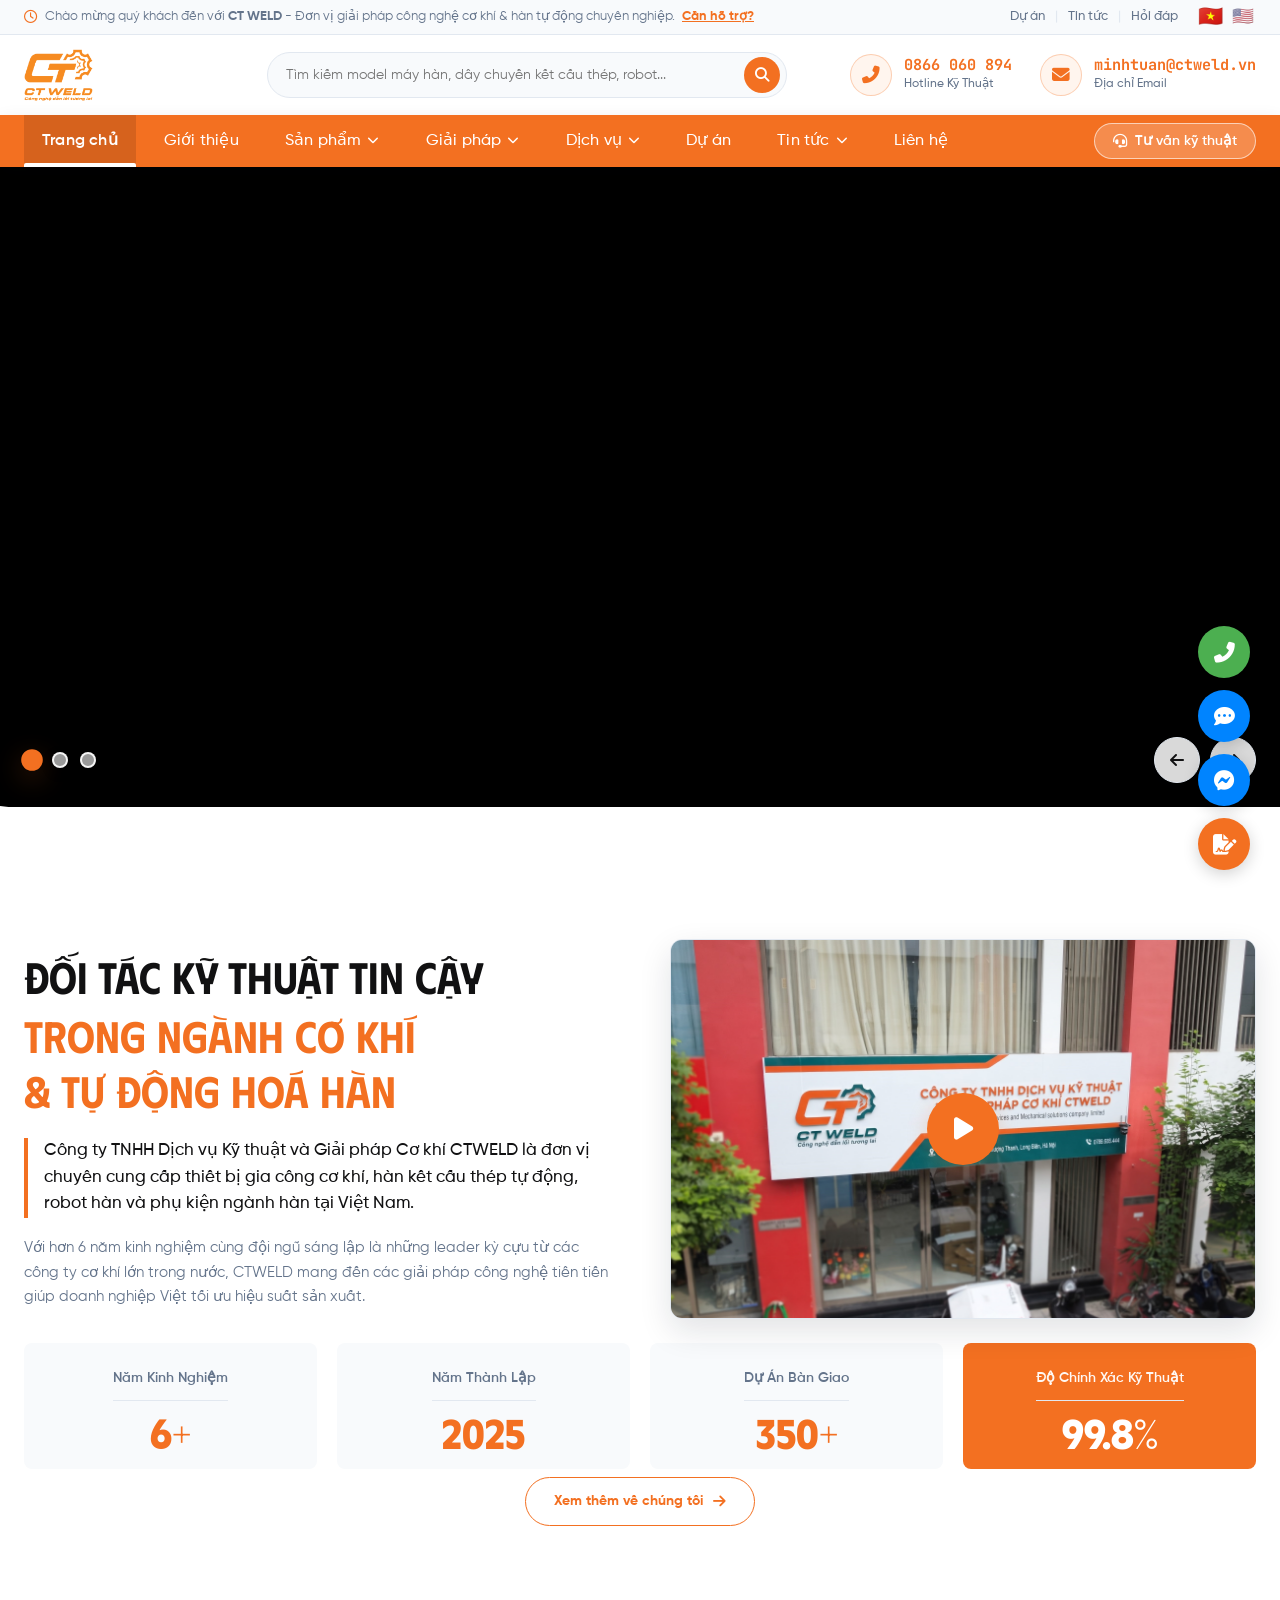
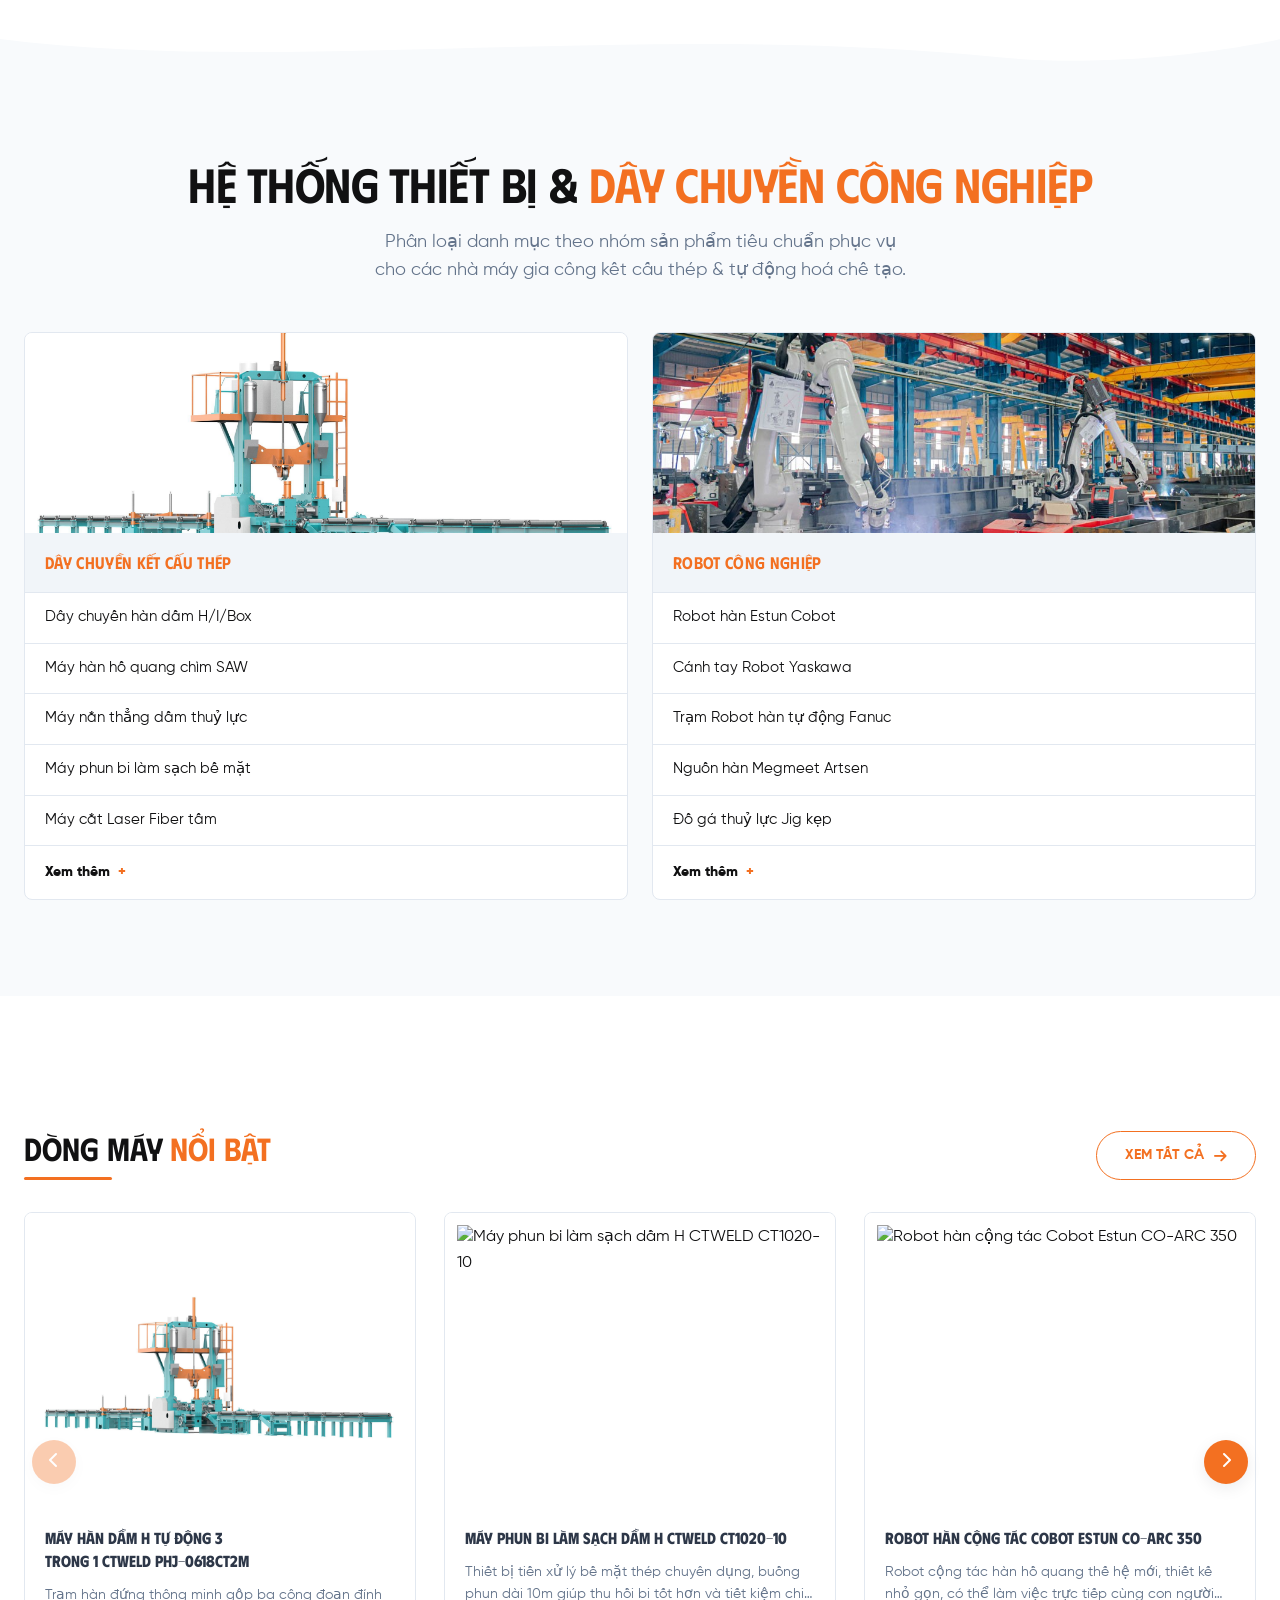
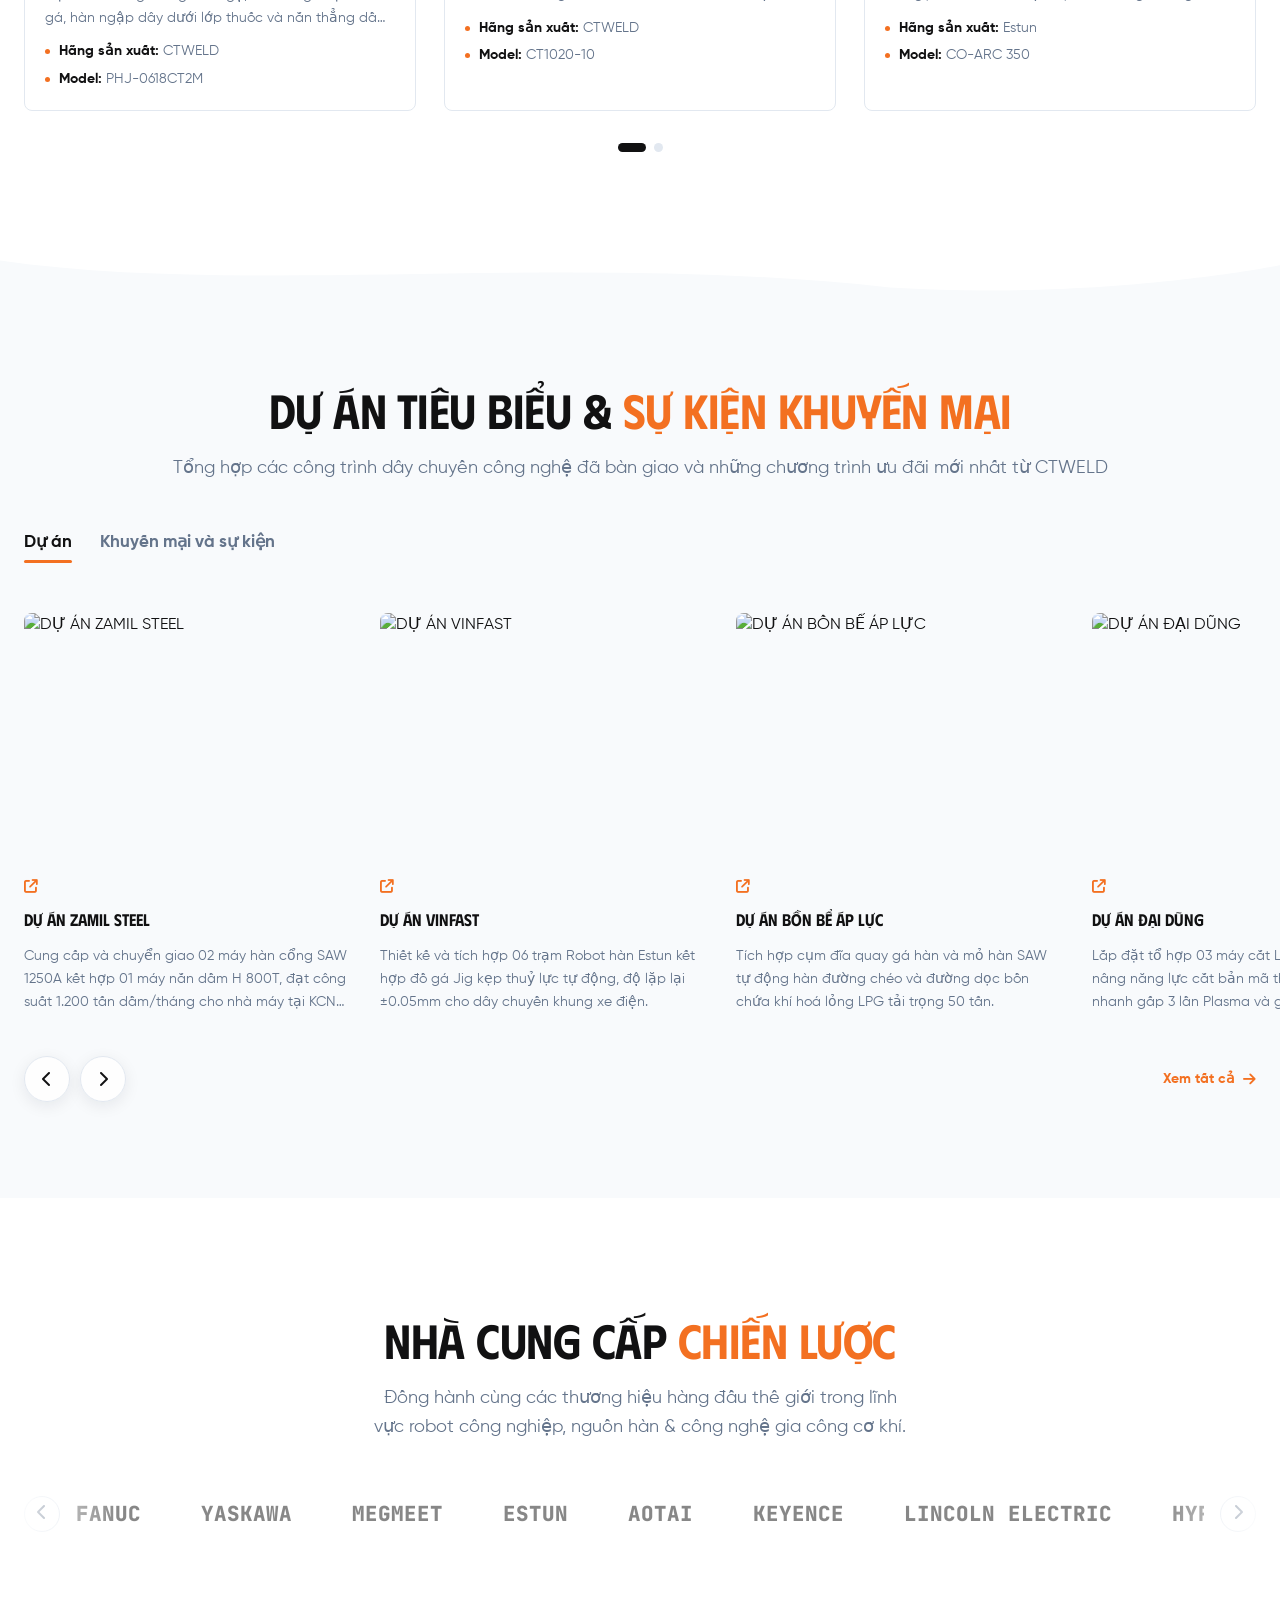
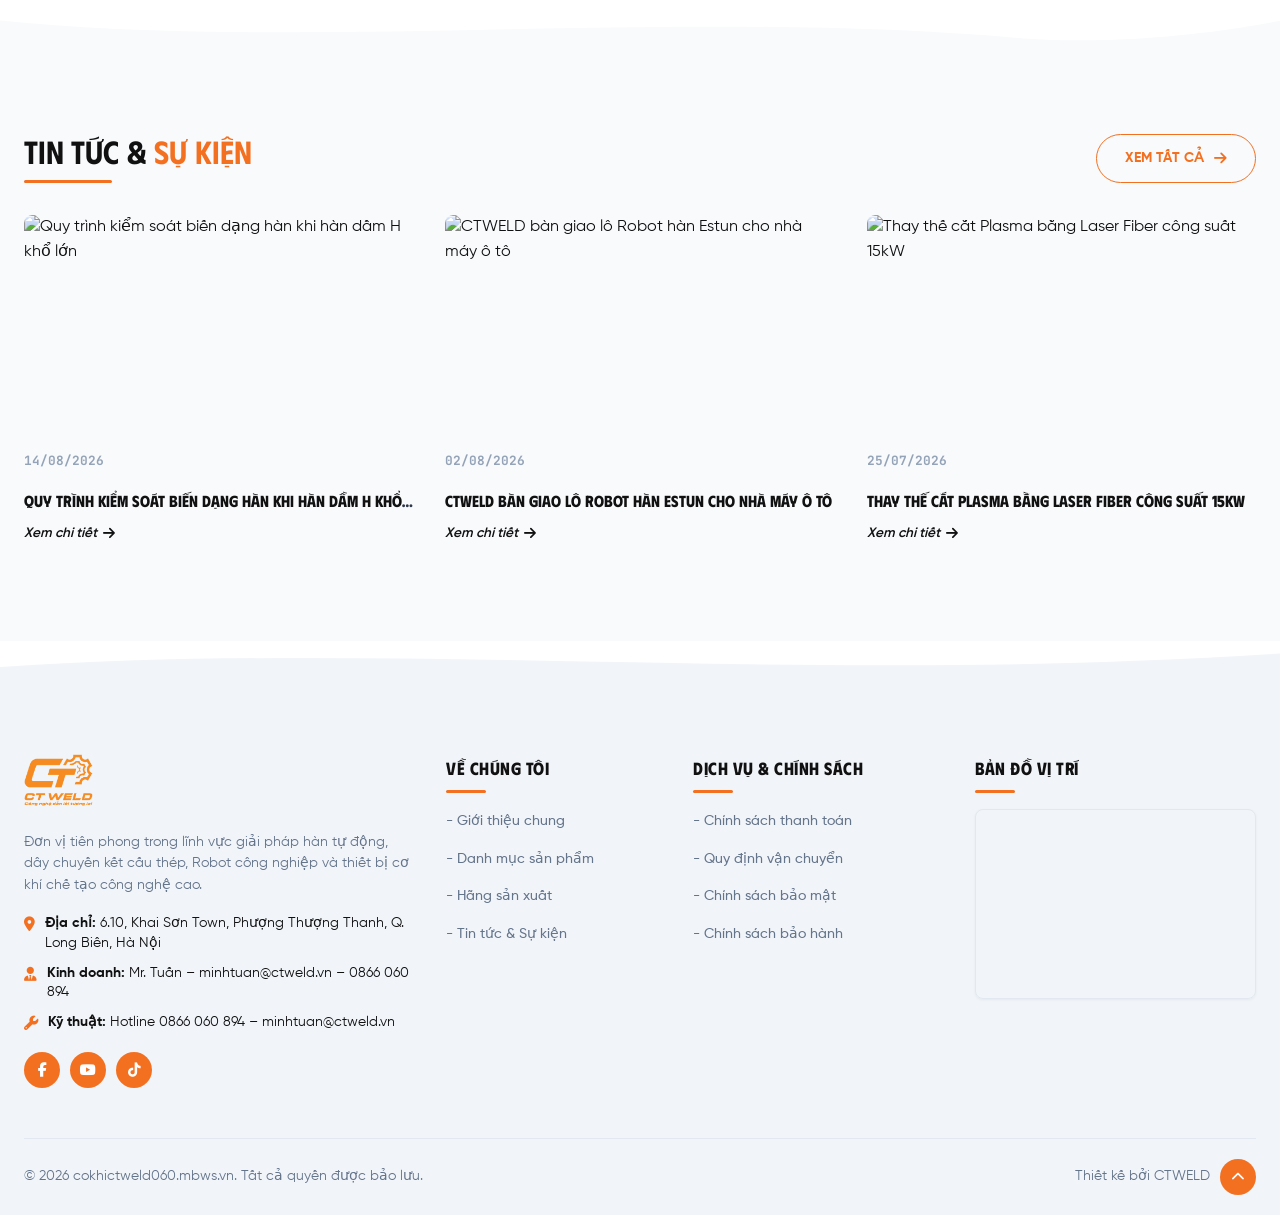
==== commit 8d284b69: "Remove Parallax Band section from index.html per user request" ====
--- a/index.html
+++ b/index.html
@@ -508,39 +508,8 @@
     </div>
   </section>
 
-  <!-- ============================================================
-       PARALLAX BAND — ảnh nền cuộn chậm hơn nội dung.
-       Ảnh: images/su-menh.jpg (dây chuyền robot hàn thật của CTWELD).
-       Chữ lấy nguyên văn tôn chỉ + sứ mệnh trong Google Docs chính thức.
-       Hiệu ứng chạy bằng transform + rAF (không dùng background-attachment:
-       fixed vì iOS Safari không hỗ trợ và gây giật khi cuộn).
-       ============================================================ -->
-  <section class="parallax-band" data-parallax>
-    <div class="parallax-layer" data-parallax-layer>
-      <img src="images/su-menh.jpg" alt="" aria-hidden="true" class="parallax-img">
-    </div>
-    <div class="parallax-scrim" aria-hidden="true"></div>
-
-    <div class="container parallax-inner">
-      <span class="parallax-kicker" data-parallax-reveal>Công nghệ dẫn lối tương lai</span>
-      <h2 class="parallax-title" data-parallax-reveal>Giải pháp cơ khí thông minh<br>cho nhà máy Việt</h2>
-      <p class="parallax-desc" data-parallax-reveal>
-        Cung cấp giải pháp cơ khí thông minh, giúp doanh nghiệp tối ưu hiệu suất vận hành và tiết kiệm chi phí — ứng dụng công nghệ tiên tiến để nâng cao độ chính xác, độ bền và chất lượng sản phẩm.
-      </p>
-
-      <div class="parallax-actions" data-parallax-reveal>
-        <button class="btn btn-primary trigger-consult-modal">
-          <i class="fas fa-headset"></i> Đăng ký tư vấn kỹ thuật
-        </button>
-        <a href="du-an.html" class="btn btn-ghost-light">
-          Xem dự án đã triển khai <i class="fas fa-arrow-right"></i>
-        </a>
-      </div>
-    </div>
-  </section>
-
-  <!-- SVG WAVE 5: Parallax band (tối) to Strategic Partners (#FFFFFF) -->
-  <div class="section-divider section-divider-on-dark">
+  <!-- SVG WAVE 5: Featured Projects (#F8FAFC) to Strategic Partners (#FFFFFF) -->
+  <div class="section-divider">
     <svg viewBox="0 0 1440 60" fill="none" xmlns="http://www.w3.org/2000/svg" preserveAspectRatio="none">
       <path d="M0,35 C400,0 800,60 1200,20 C1320,5 1440,30 1440,30 L1440,60 L0,60 Z" fill="#FFFFFF"></path>
     </svg>
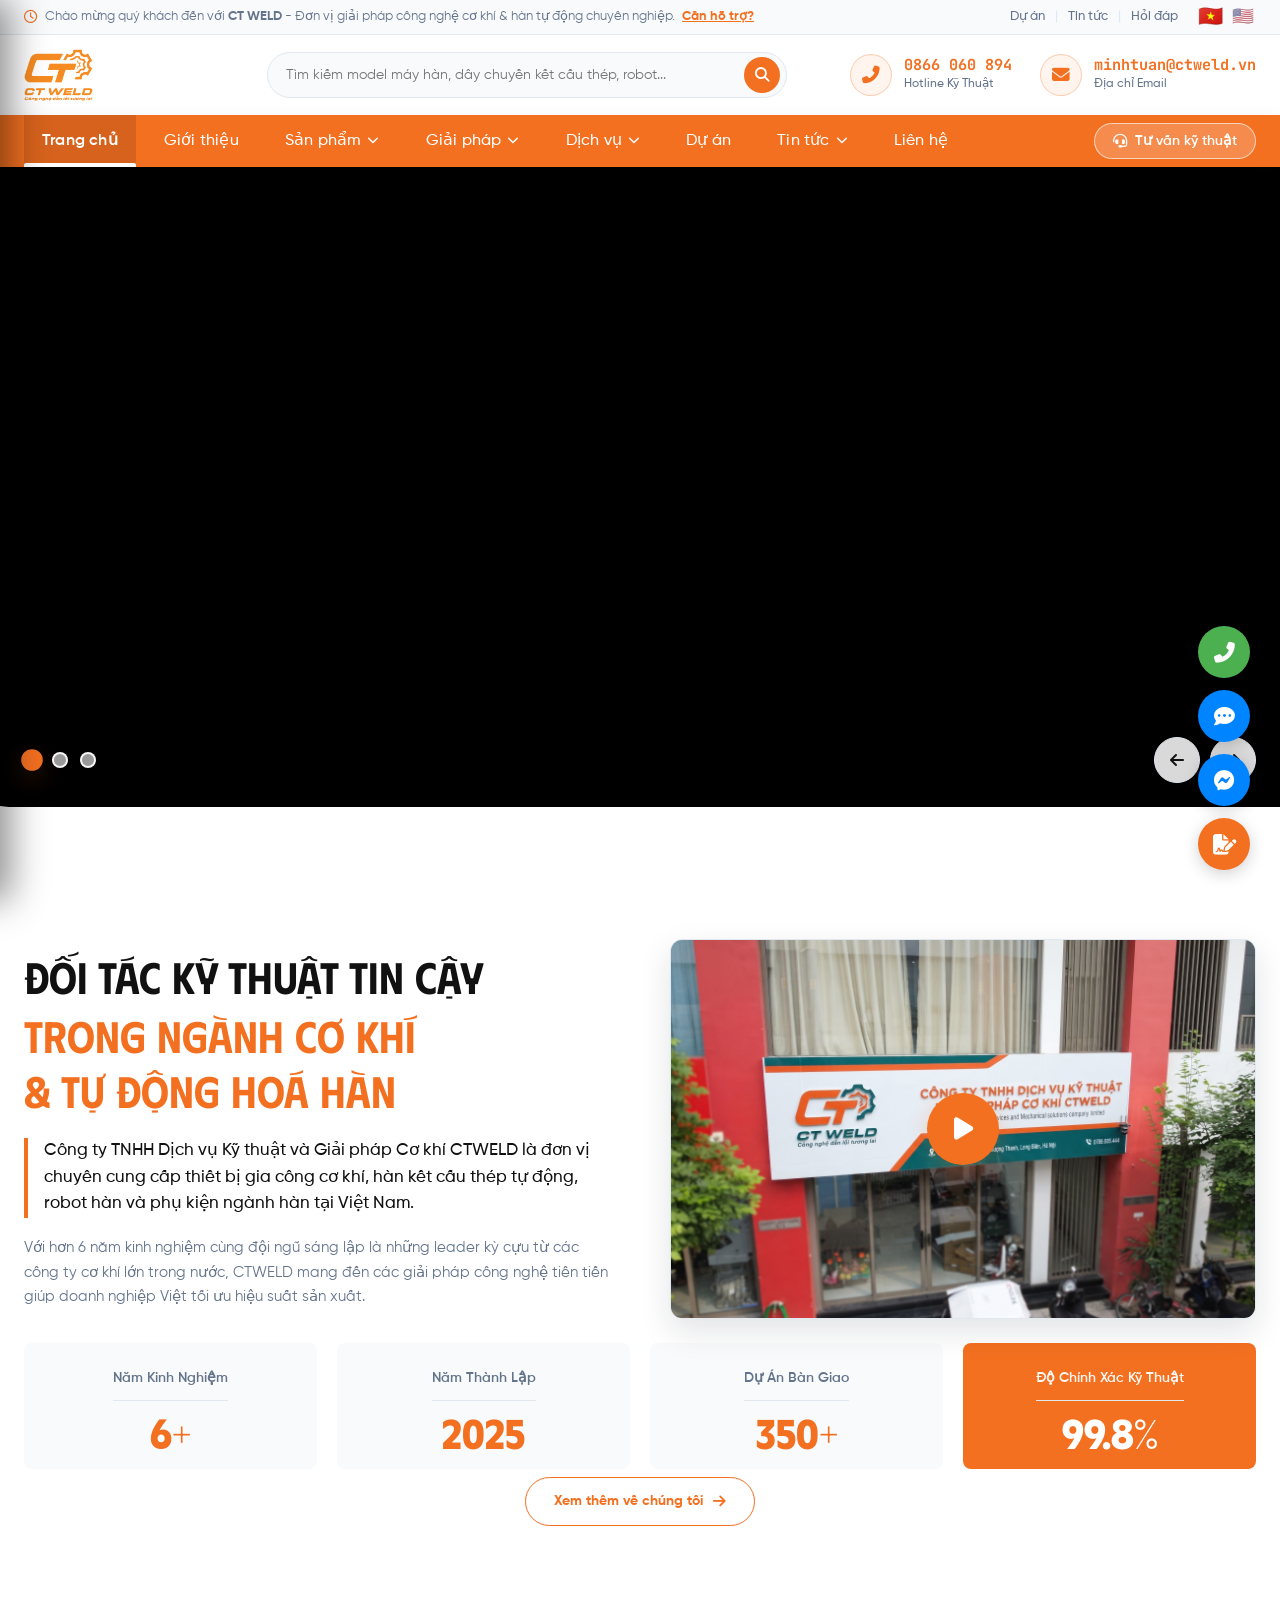
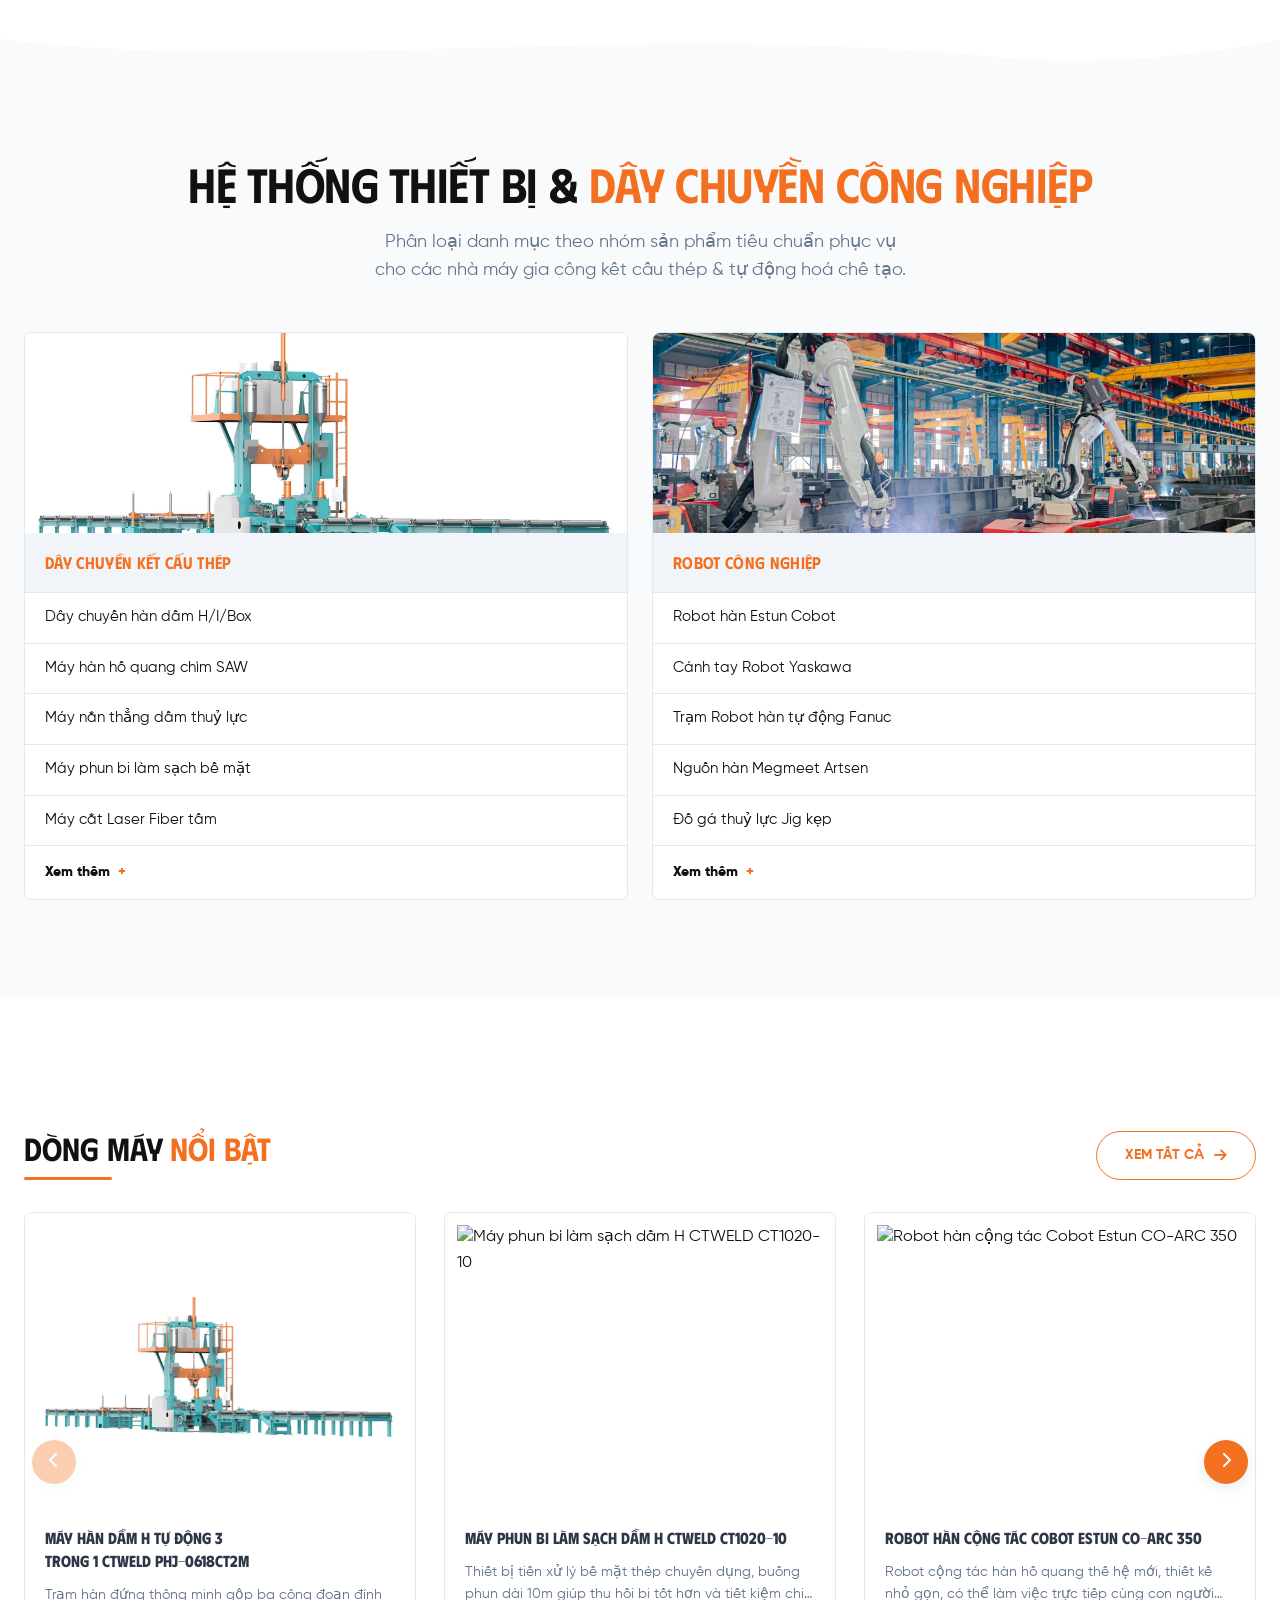
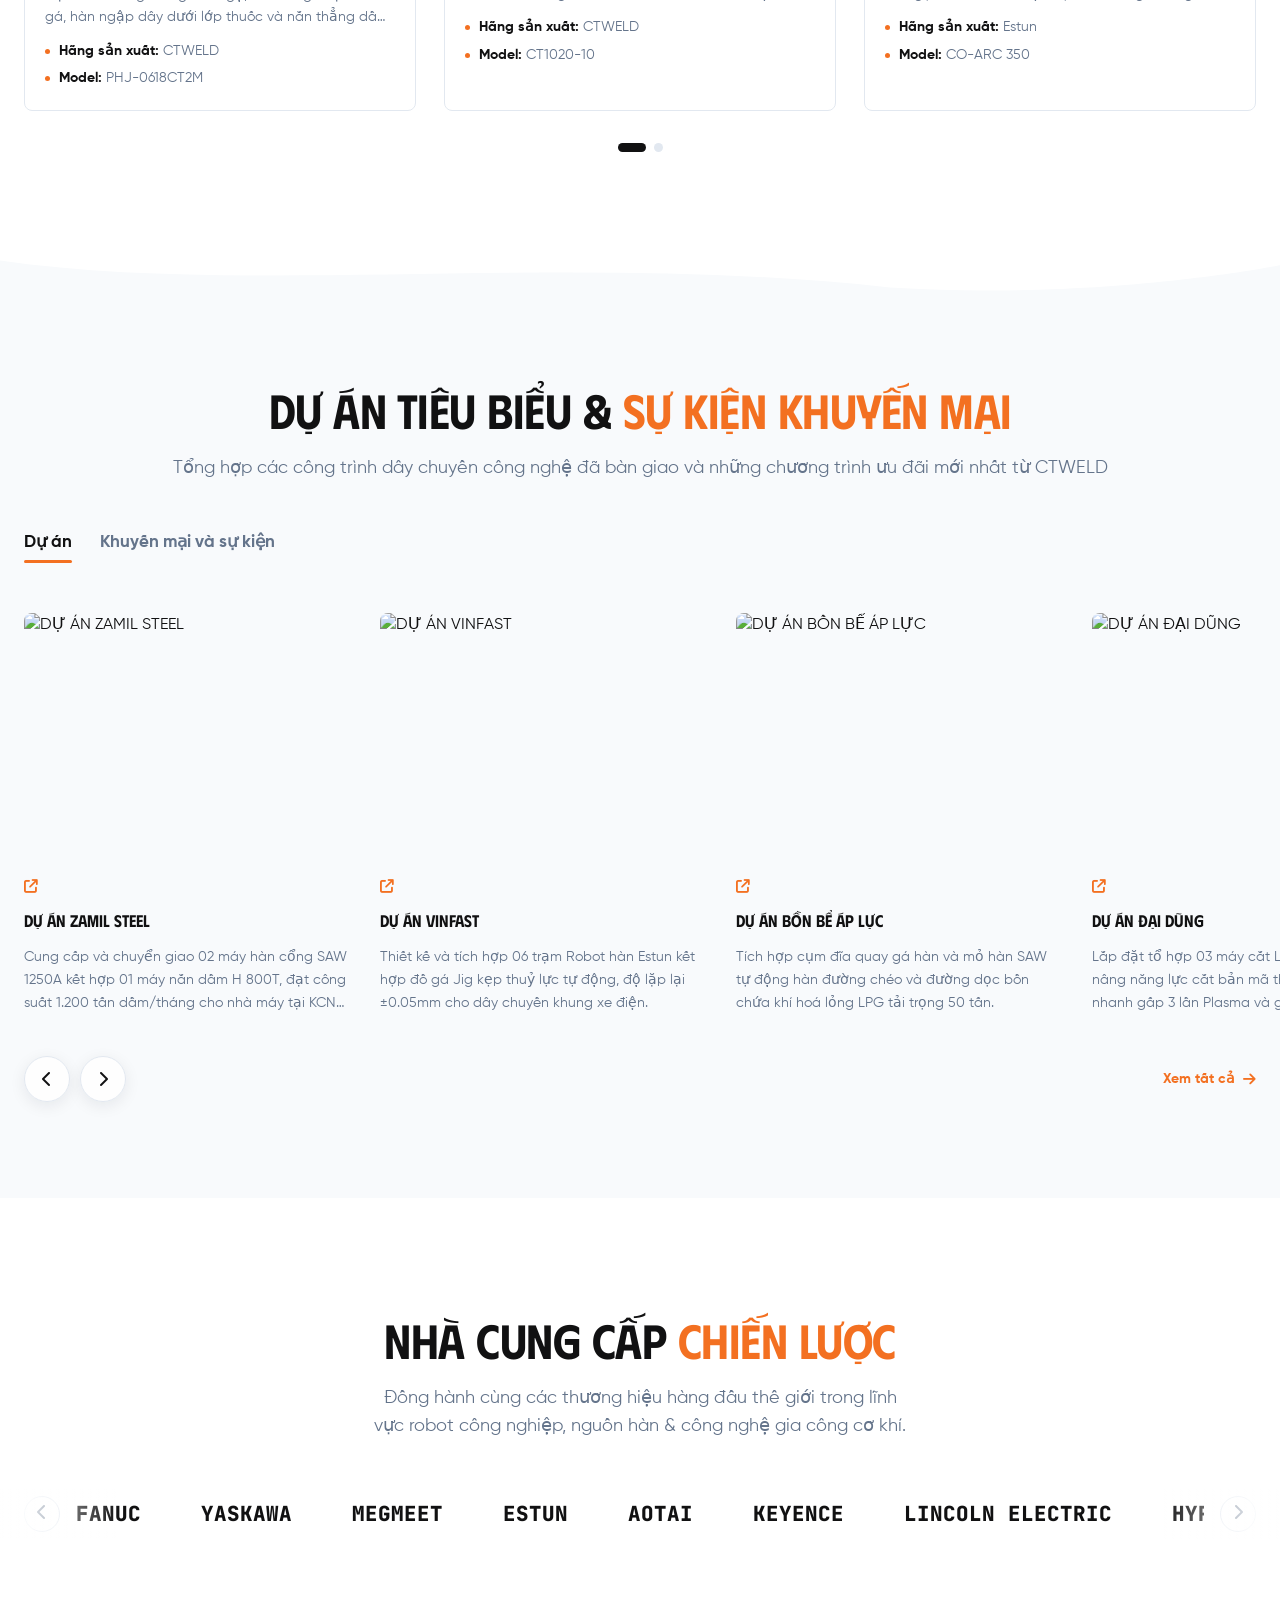
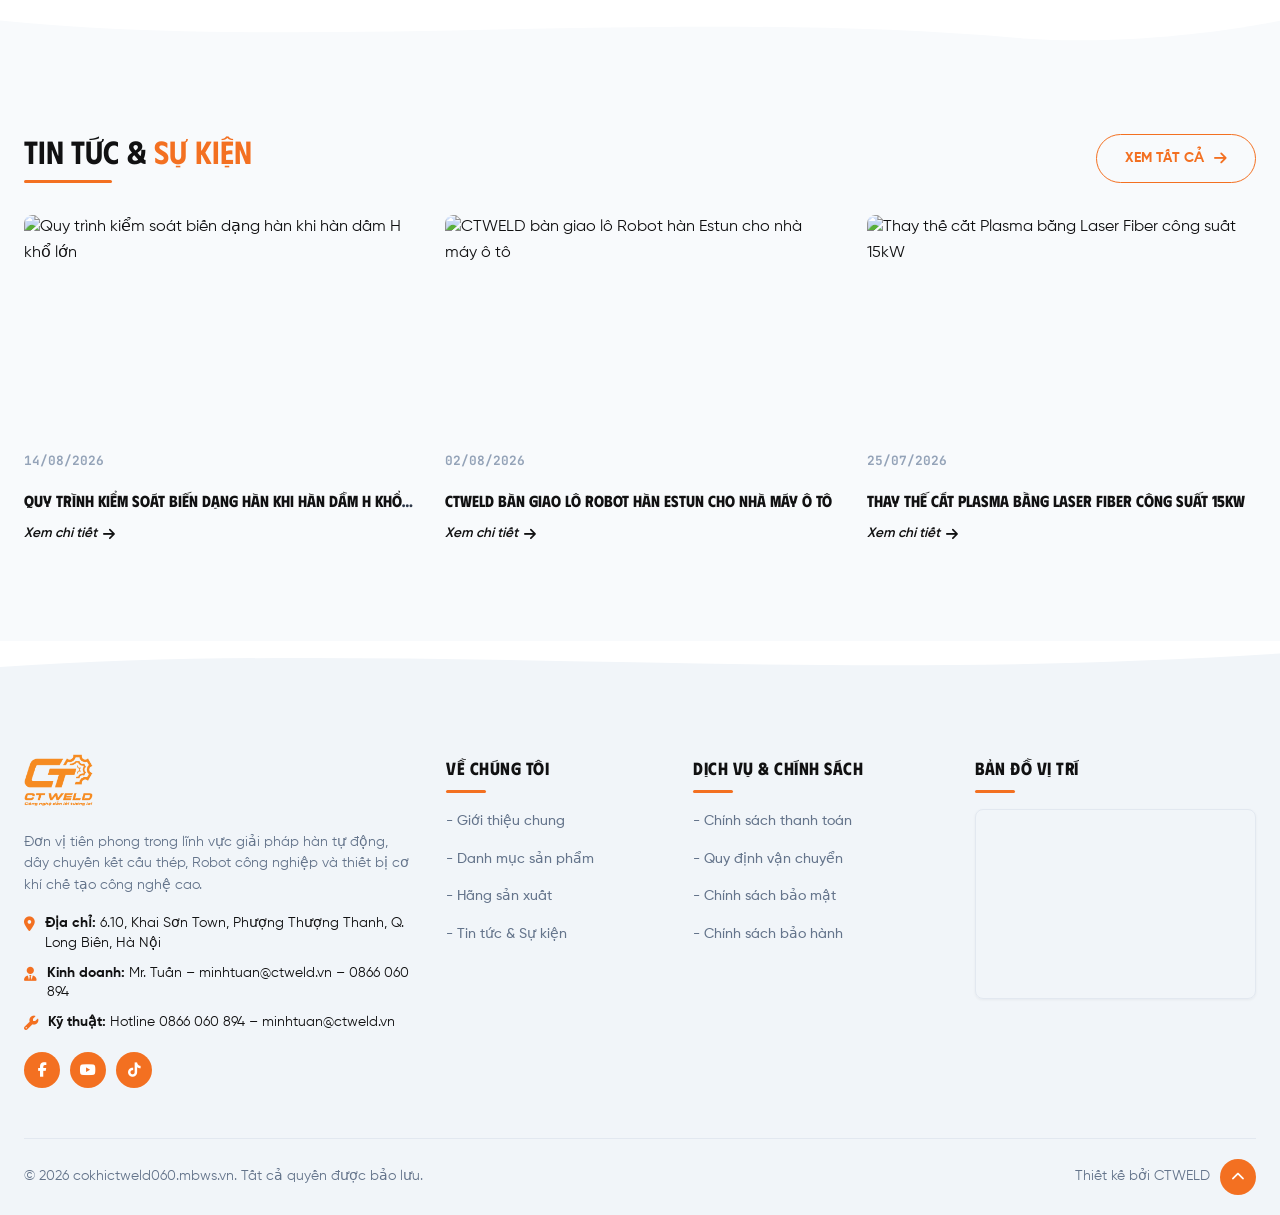
==== commit 75d75324: "Replace [VN] [EN] text with Vietnam and UK flag buttons in mobile drawer across all pages" ====
--- a/index.html
+++ b/index.html
@@ -837,8 +837,8 @@
     </ul>
 
     <div class="mobile-drawer-lang">
-      <button class="active">VN</button>
-      <button>EN</button>
+      <button class="flag-btn active" title="Tiếng Việt">🇻🇳</button>
+      <button class="flag-btn" title="English">🇬🇧</button>
     </div>
   </nav>
 
--- a/css/style.css
+++ b/css/style.css
@@ -3634,8 +3634,9 @@
 .mobile-drawer-overlay {
   position: fixed;
   inset: 0;
-  z-index: 998;
-  background: rgba(15, 23, 42, 0.55);
+  z-index: 99998;
+  background: rgba(15, 23, 42, 0.65);
+  backdrop-filter: blur(4px);
   opacity: 0;
   visibility: hidden;
   transition: all var(--transition-normal);
@@ -3645,43 +3646,55 @@
 .mobile-drawer {
   position: fixed;
   top: 0; left: 0;
-  z-index: 999;
-  width: 300px;
-  max-width: 84vw;
-  height: 100%;
-  background: #232629;
+  z-index: 99999;
+  width: 320px;
+  max-width: 86vw;
+  height: 100vh;
+  height: 100dvh;
+  background: #181B1E;
+  box-shadow: 10px 0 35px rgba(0, 0, 0, 0.45);
   transform: translateX(-100%);
-  transition: transform var(--transition-normal);
+  transition: transform 0.35s cubic-bezier(0.16, 1, 0.3, 1);
   overflow-y: auto;
   -webkit-overflow-scrolling: touch;
+  display: flex;
+  flex-direction: column;
 }
 .mobile-drawer.open { transform: translateX(0); }
+
 .mobile-drawer-head {
   display: flex;
   align-items: center;
   justify-content: space-between;
-  padding: 18px 20px;
-  margin: 12px;
-  background: #35383c;
+  padding: 16px 20px;
+  background: #22262A;
+  border-bottom: 1px solid rgba(255, 255, 255, 0.08);
 }
 .mobile-drawer-head span {
   font-family: var(--font-heading);
   font-size: 1.05rem;
   font-weight: 700;
-  letter-spacing: 0.08em;
+  letter-spacing: 0.06em;
   color: #fff;
 }
 .mobile-drawer-close {
-  background: none;
+  background: rgba(255, 255, 255, 0.08);
   border: none;
-  color: #9aa0a6;
-  font-size: 1.1rem;
+  color: #cbd5e1;
+  font-size: 1.15rem;
+  width: 36px;
+  height: 36px;
+  border-radius: 50%;
+  display: flex;
+  align-items: center;
+  justify-content: center;
   cursor: pointer;
-  padding: 4px;
-}
-.mobile-drawer-close:hover { color: var(--color-brand-orange); }
-
-.mobile-nav { list-style: none; margin: 0; padding: 0; }
+  padding: 0;
+  transition: all var(--transition-fast);
+}
+.mobile-drawer-close:hover { background: var(--color-brand-orange); color: #fff; }
+
+.mobile-nav { list-style: none; margin: 0; padding: 0; flex: 1; }
 .mobile-nav li { border-bottom: 1px solid rgba(255, 255, 255, 0.07); }
 .mobile-nav-row { display: flex; align-items: stretch; }
 .mobile-nav-row > a {
@@ -3731,20 +3744,36 @@
 .mobile-drawer-lang {
   display: flex;
   align-items: center;
-  gap: 10px;
+  gap: 12px;
   padding: 16px 20px;
   border-top: 1px solid rgba(255, 255, 255, 0.07);
-}
+  background: #181B1E;
+}
+.mobile-drawer-lang .flag-btn,
 .mobile-drawer-lang button {
-  background: none;
+  background: rgba(255, 255, 255, 0.06);
   border: 1px solid rgba(255, 255, 255, 0.15);
   border-radius: var(--radius-sm);
   padding: 6px 12px;
-  color: #d7dadd;
-  font-size: 0.875rem;
+  font-size: 1.3rem;
+  line-height: 1;
   cursor: pointer;
-}
-.mobile-drawer-lang button.active { border-color: var(--color-brand-orange); color: var(--color-brand-orange); }
+  display: inline-flex;
+  align-items: center;
+  justify-content: center;
+  transition: all var(--transition-fast);
+}
+.mobile-drawer-lang .flag-btn:hover,
+.mobile-drawer-lang button:hover {
+  background: rgba(255, 255, 255, 0.12);
+  transform: scale(1.08);
+}
+.mobile-drawer-lang .flag-btn.active,
+.mobile-drawer-lang button.active {
+  border-color: var(--color-brand-orange);
+  background: rgba(243, 112, 33, 0.18);
+  box-shadow: 0 0 0 1px var(--color-brand-orange);
+}
 
 body.drawer-open { overflow: hidden; }
 
@@ -3762,17 +3791,38 @@
   .vm-block { gap: 36px; }
 }
 
-/* ---------- ≤1024px: tablet ---------- */
+/* ---------- ≤1024px: tablet & mobile header ---------- */
 @media (max-width: 1024px) {
   html { font-size: 15px; }
 
-  /* Header: ẩn nav ngang + thanh tìm kiếm, hiện nút hamburger */
-  .main-navbar { display: none; }
-  .mobile-toggle { display: inline-flex; align-items: center; justify-content: center; }
-  .header-search-bar { display: none; }
-  .header-contact-blocks { display: none; }
-  .top-announcement-bar .announcement-left { display: none; }
-  .middle-header-bar .container { justify-content: space-between; }
+  /* Header: ẩn topbar & nav ngang, hiện logo + nút hamburger gọn gàng */
+  .top-announcement-bar { display: none !important; }
+  .main-navbar { display: none !important; }
+  .header-search-bar { display: none !important; }
+  .header-contact-blocks { display: none !important; }
+  
+  .middle-header-bar { padding: 10px 0; background: var(--color-bg-white); }
+  .middle-header-bar .container { display: flex; align-items: center; justify-content: space-between; }
+  .brand-logo .logo-img { height: 38px; width: auto; max-width: 170px; object-fit: contain; }
+  
+  .mobile-toggle {
+    display: inline-flex;
+    align-items: center;
+    justify-content: center;
+    width: 40px;
+    height: 40px;
+    border-radius: var(--radius-sm);
+    background: var(--color-orange-subtle);
+    color: var(--color-brand-orange);
+    border: 1px solid var(--color-border-orange);
+    font-size: 1.25rem;
+    cursor: pointer;
+    transition: all var(--transition-fast);
+  }
+  .mobile-toggle:hover {
+    background: var(--color-brand-orange);
+    color: #fff;
+  }
 
   /* Grid chung 3 -> 2 cột */
   .prod-grid-3,
@@ -4444,40 +4494,120 @@
    thì phần chưa tô của SVG sẽ lòi nền trắng của body ra. */
 .section-divider-on-dark { background: #0E1216; }
 
-/* Nội dung hiện dần khi cuộn tới (một lần) */
-[data-parallax-reveal] {
+/* ==========================================================================
+   GLOBAL CREATIVE SCROLL REVEAL & PROGRESSIVE LOAD ENGINE (HIGH-IMPACT V2)
+   ========================================================================== */
+.reveal-fade-up,
+[data-reveal="fade-up"],
+[data-reveal] {
   opacity: 0;
-  transform: translateY(24px);
-  transition: opacity 0.7s cubic-bezier(0.22, 1, 0.36, 1),
-              transform 0.7s cubic-bezier(0.22, 1, 0.36, 1);
-}
-[data-parallax-reveal].is-revealed { opacity: 1; transform: none; }
-.parallax-inner [data-parallax-reveal]:nth-child(2) { transition-delay: 0.08s; }
-.parallax-inner [data-parallax-reveal]:nth-child(3) { transition-delay: 0.16s; }
-.parallax-inner [data-parallax-reveal]:nth-child(4) { transition-delay: 0.24s; }
-
-@media (max-width: 1024px) {
-  .parallax-band { min-height: 440px; padding: 72px 0; }
-  .parallax-title { font-size: 2.25rem; }
-}
-
-@media (max-width: 768px) {
-  /* Loại khỏi rule giảm padding chung để tự kiểm soát chiều cao */
-  .parallax-band { min-height: 380px; padding: 56px 0; }
-  .parallax-title { font-size: 1.75rem; }
-  .parallax-desc { font-size: 0.95rem; }
-  .parallax-actions .btn,
-  .parallax-actions .btn-ghost-light { width: 100%; justify-content: center; }
-  /* Ảnh nền nghiêng về giữa để không cắt mất phần chủ thể trên màn hẹp */
-  .parallax-img { object-position: 60% center; }
-  .parallax-scrim {
-    background: linear-gradient(to bottom, rgba(14, 18, 22, 0.86), rgba(14, 18, 22, 0.9));
-  }
-}
-
-/* Tôn trọng cài đặt giảm chuyển động của hệ điều hành:
-   tắt cả parallax lẫn hiệu ứng hiện dần, nội dung hiển thị ngay. */
+  transform: translateY(48px);
+  filter: blur(8px);
+  transition: opacity 0.85s cubic-bezier(0.16, 1, 0.3, 1),
+              transform 0.85s cubic-bezier(0.16, 1, 0.3, 1),
+              filter 0.85s cubic-bezier(0.16, 1, 0.3, 1);
+  transition-delay: calc(var(--stagger-i, 0) * 0.12s);
+  will-change: opacity, transform, filter;
+}
+
+.reveal-fade-up.is-revealed,
+[data-reveal="fade-up"].is-revealed,
+[data-reveal].is-revealed {
+  opacity: 1;
+  transform: translateY(0);
+  filter: blur(0);
+}
+
+/* Card Spring & Float Reveal (Rất nổi bật, đàn hồi tự nhiên - Không đổ bóng) */
+.reveal-card-spring {
+  opacity: 0;
+  transform: translateY(56px) scale(0.92) rotateX(4deg);
+  filter: blur(10px);
+  transition: opacity 0.9s cubic-bezier(0.16, 1, 0.3, 1),
+              transform 0.9s cubic-bezier(0.16, 1, 0.3, 1),
+              filter 0.9s cubic-bezier(0.16, 1, 0.3, 1);
+  transition-delay: calc(var(--stagger-i, 0) * 0.12s);
+  will-change: opacity, transform, filter;
+  transform-origin: center bottom;
+  box-shadow: none;
+}
+
+.reveal-card-spring.is-revealed {
+  opacity: 1;
+  transform: translateY(0) scale(1) rotateX(0deg);
+  filter: blur(0);
+  box-shadow: none;
+}
+
+.reveal-scale,
+[data-reveal="scale"] {
+  opacity: 0;
+  transform: scale(0.88) translateY(24px);
+  filter: blur(8px);
+  transition: opacity 0.8s cubic-bezier(0.16, 1, 0.3, 1),
+              transform 0.8s cubic-bezier(0.16, 1, 0.3, 1),
+              filter 0.8s cubic-bezier(0.16, 1, 0.3, 1);
+  transition-delay: calc(var(--stagger-i, 0) * 0.12s);
+  will-change: opacity, transform, filter;
+}
+
+.reveal-scale.is-revealed,
+[data-reveal="scale"].is-revealed {
+  opacity: 1;
+  transform: scale(1) translateY(0);
+  filter: blur(0);
+}
+
+.reveal-slide-left,
+[data-reveal="left"] {
+  opacity: 0;
+  transform: translateX(-56px) scale(0.96);
+  filter: blur(8px);
+  transition: opacity 0.9s cubic-bezier(0.16, 1, 0.3, 1),
+              transform 0.9s cubic-bezier(0.16, 1, 0.3, 1),
+              filter 0.9s cubic-bezier(0.16, 1, 0.3, 1);
+  will-change: opacity, transform, filter;
+}
+
+.reveal-slide-left.is-revealed,
+[data-reveal="left"].is-revealed {
+  opacity: 1;
+  transform: translateX(0) scale(1);
+  filter: blur(0);
+}
+
+.reveal-slide-right,
+[data-reveal="right"] {
+  opacity: 0;
+  transform: translateX(56px) scale(0.96);
+  filter: blur(8px);
+  transition: opacity 0.9s cubic-bezier(0.16, 1, 0.3, 1),
+              transform 0.9s cubic-bezier(0.16, 1, 0.3, 1),
+              filter 0.9s cubic-bezier(0.16, 1, 0.3, 1);
+  will-change: opacity, transform, filter;
+}
+
+.reveal-slide-right.is-revealed,
+[data-reveal="right"].is-revealed {
+  opacity: 1;
+  transform: translateX(0) scale(1);
+  filter: blur(0);
+}
+
+
+
 @media (prefers-reduced-motion: reduce) {
   .parallax-layer { transform: none !important; }
-  [data-parallax-reveal] { opacity: 1; transform: none; transition: none; }
-}
+  [data-parallax-reveal],
+  .reveal-fade-up,
+  .reveal-card-spring,
+  .reveal-scale,
+  .reveal-slide-left,
+  .reveal-slide-right,
+  [data-reveal] {
+    opacity: 1 !important;
+    transform: none !important;
+    filter: none !important;
+    transition: none !important;
+  }
+}
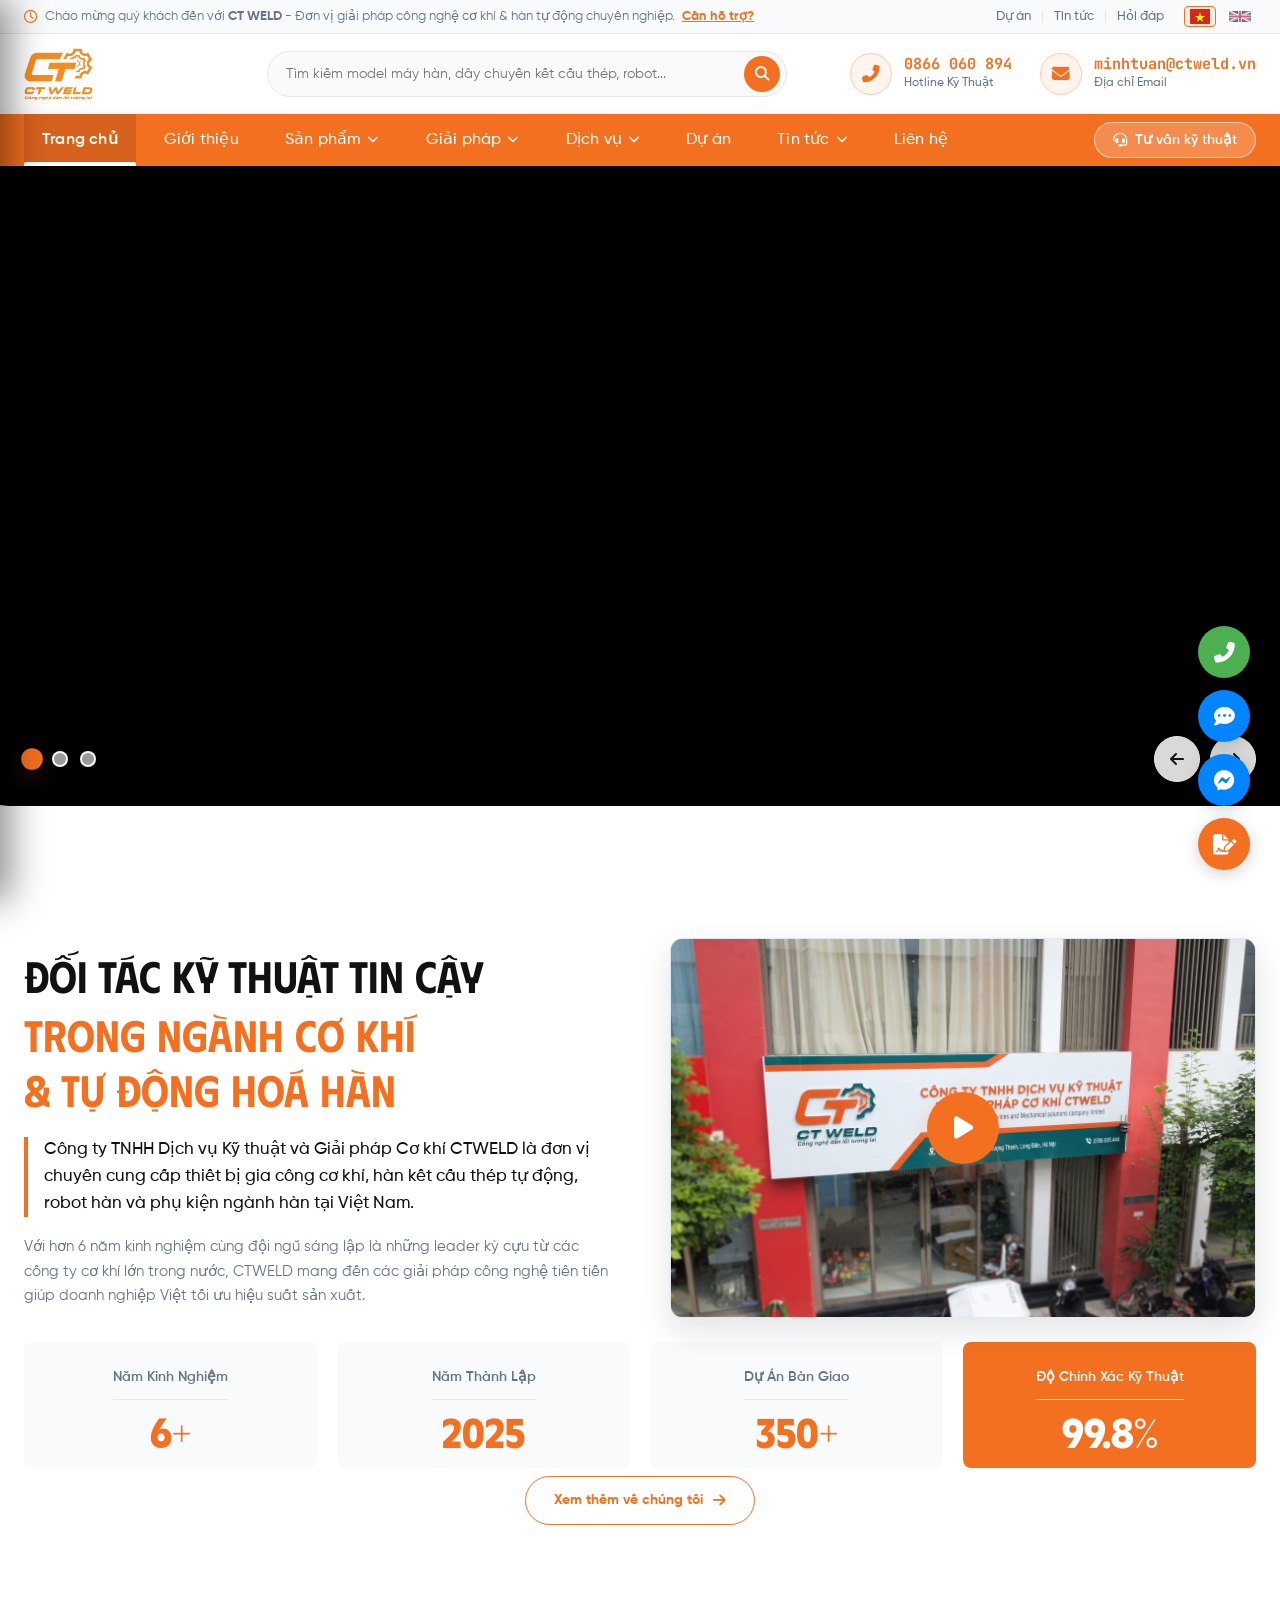
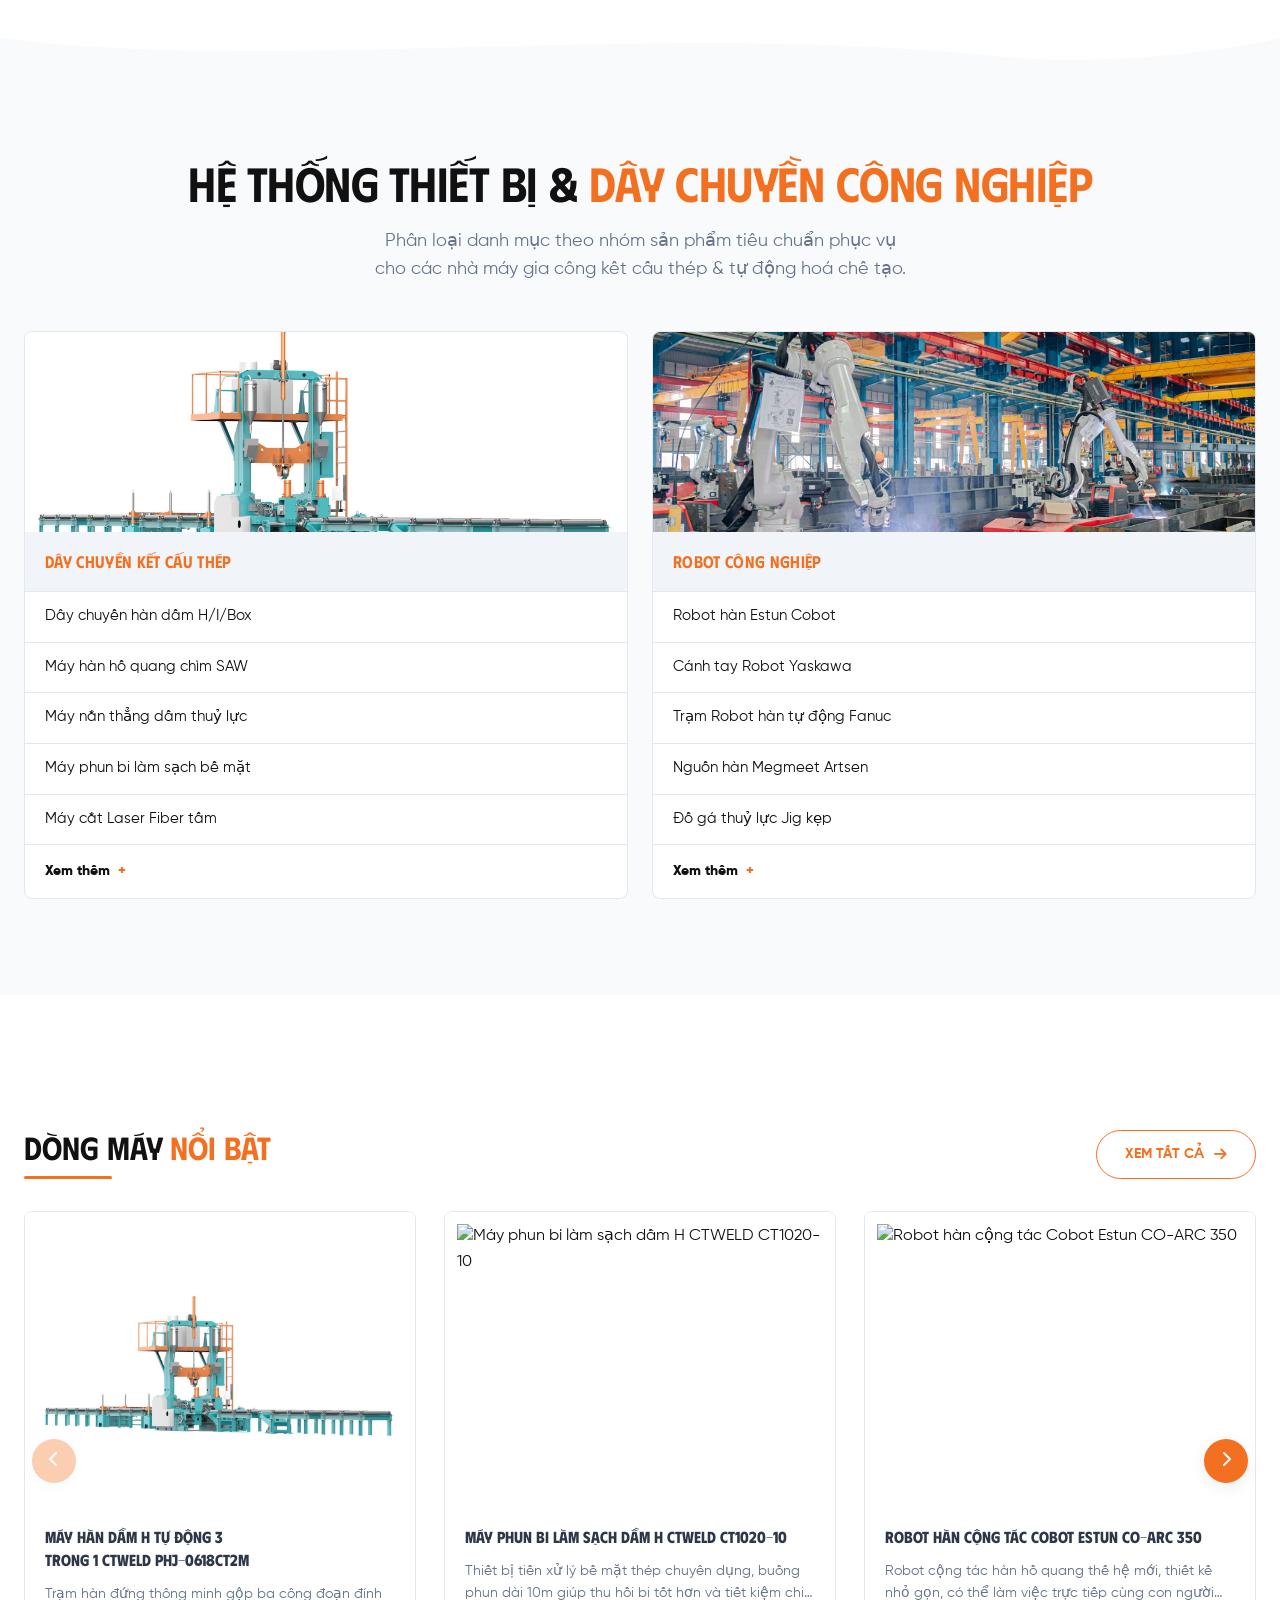
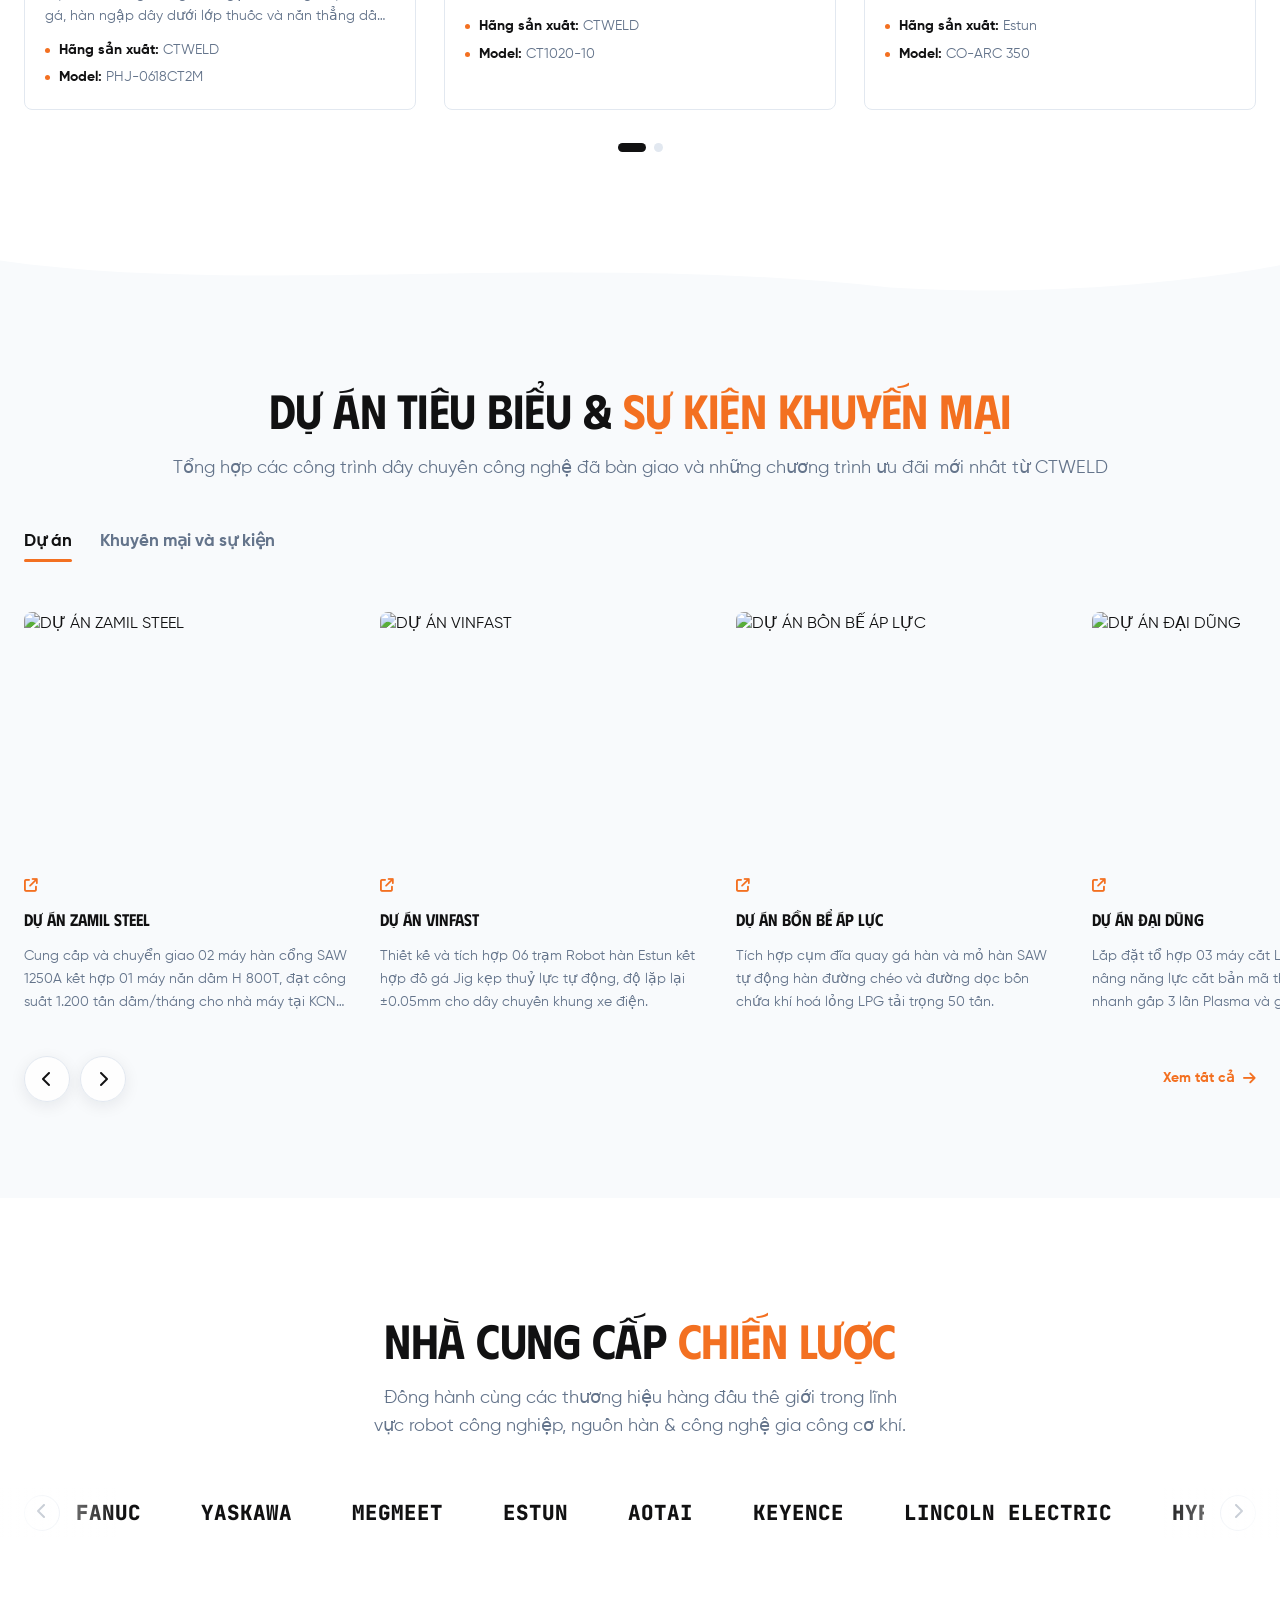
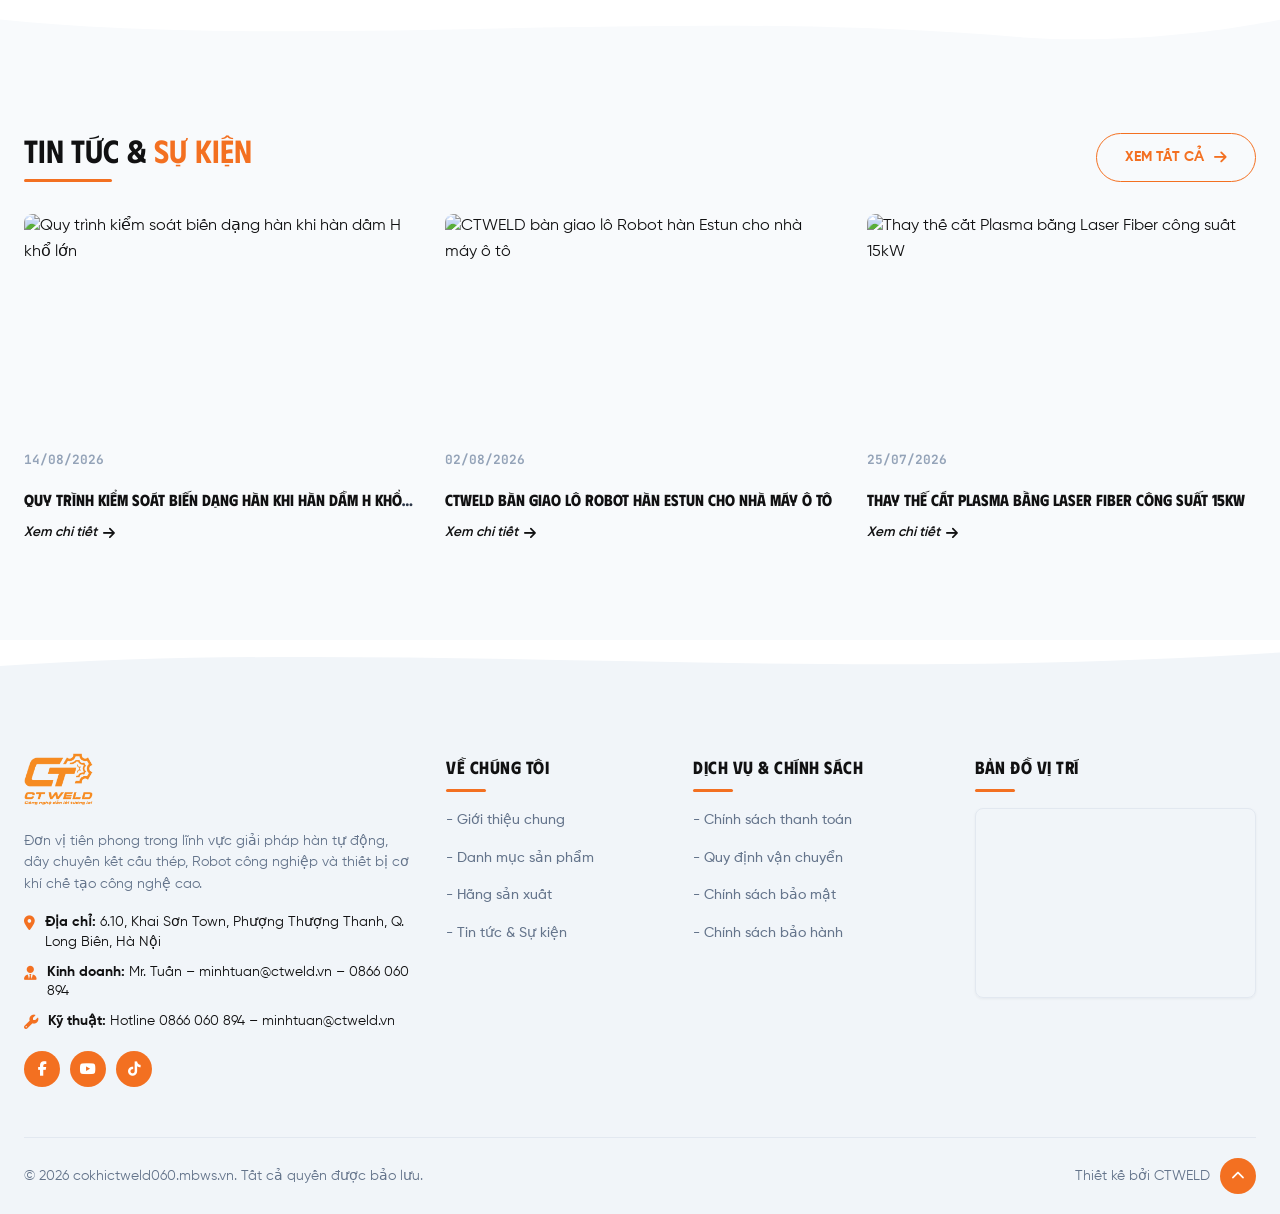
==== commit 773aceeb: "Replace emoji flags with flat rectangular SVG flags (Vietnam & UK) and orange active border" ====
--- a/index.html
+++ b/index.html
@@ -30,8 +30,8 @@
             <a href="lien-he.html">Hỏi đáp</a>
           </div>
           <div class="flags-lang">
-            <button class="flag-btn active" title="Tiếng Việt">🇻🇳</button>
-            <button class="flag-btn" title="English">🇺🇸</button>
+            <button class="flag-btn active" title="Tiếng Việt"><svg class="flag-icon" viewBox="0 0 640 480" width="22" height="15" aria-hidden="true"><rect width="640" height="480" fill="#DA251D"/><polygon points="320,105 358,222 481,222 381,294 419,411 320,339 221,411 259,294 159,222 282,222" fill="#FFFF00"/></svg></button>
+            <button class="flag-btn" title="English"><svg class="flag-icon" viewBox="0 0 60 30" width="22" height="15" aria-hidden="true"><clipPath id="uk-top-s"><path d="M0,0 v30 h60 v-30 z"/></clipPath><clipPath id="uk-top-t"><path d="M30,15 h30 v15 z v15 h-30 z h-30 v-15 z v-15 h30 z"/></clipPath><g clip-path="url(#uk-top-s)"><path d="M0,0 v30 h60 v-30 z" fill="#012169"/><path d="M0,0 L60,30 M60,0 L0,30" stroke="#fff" stroke-width="6"/><path d="M0,0 L60,30 M60,0 L0,30" clip-path="url(#uk-top-t)" stroke="#C8102E" stroke-width="4"/><path d="M30,0 v30 M0,15 h60" stroke="#fff" stroke-width="10"/><path d="M30,0 v30 M0,15 h60" stroke="#C8102E" stroke-width="6"/></g></svg></button>
           </div>
         </div>
       </div>
@@ -837,8 +837,8 @@
     </ul>
 
     <div class="mobile-drawer-lang">
-      <button class="flag-btn active" title="Tiếng Việt">🇻🇳</button>
-      <button class="flag-btn" title="English">🇬🇧</button>
+      <button class="flag-btn active" title="Tiếng Việt"><svg class="flag-icon" viewBox="0 0 640 480" width="26" height="18" aria-hidden="true"><rect width="640" height="480" fill="#DA251D"/><polygon points="320,105 358,222 481,222 381,294 419,411 320,339 221,411 259,294 159,222 282,222" fill="#FFFF00"/></svg></button>
+      <button class="flag-btn" title="English"><svg class="flag-icon" viewBox="0 0 60 30" width="26" height="18" aria-hidden="true"><clipPath id="uk-mob-s"><path d="M0,0 v30 h60 v-30 z"/></clipPath><clipPath id="uk-mob-t"><path d="M30,15 h30 v15 z v15 h-30 z h-30 v-15 z v-15 h30 z"/></clipPath><g clip-path="url(#uk-mob-s)"><path d="M0,0 v30 h60 v-30 z" fill="#012169"/><path d="M0,0 L60,30 M60,0 L0,30" stroke="#fff" stroke-width="6"/><path d="M0,0 L60,30 M60,0 L0,30" clip-path="url(#uk-mob-t)" stroke="#C8102E" stroke-width="4"/><path d="M30,0 v30 M0,15 h60" stroke="#fff" stroke-width="10"/><path d="M30,0 v30 M0,15 h60" stroke="#C8102E" stroke-width="6"/></g></svg></button>
     </div>
   </nav>
 
--- a/css/style.css
+++ b/css/style.css
@@ -336,21 +336,36 @@
 .flags-lang {
   display: flex;
   align-items: center;
-  gap: 6px;
+  gap: 8px;
 }
 
 .flag-btn {
   background: transparent;
-  font-size: 1.1rem;
+  border: 1.5px solid transparent;
+  border-radius: 4px;
   cursor: pointer;
-  opacity: 0.7;
-  transition: transform var(--transition-fast), opacity var(--transition-fast);
-  padding: 0 2px;
-}
-
-.flag-btn.active, .flag-btn:hover {
+  opacity: 0.65;
+  transition: all var(--transition-fast);
+  padding: 2px 4px;
+  display: inline-flex;
+  align-items: center;
+  justify-content: center;
+}
+
+.flag-icon {
+  display: block;
+  border-radius: 2px;
+  overflow: hidden;
+}
+
+.flag-btn:hover {
+  opacity: 0.9;
+}
+
+.flag-btn.active {
   opacity: 1;
-  transform: scale(1.15);
+  border-color: var(--color-brand-orange) !important;
+  background: rgba(243, 112, 33, 0.1);
 }
 
 /* Middle Header Bar */
@@ -3749,30 +3764,27 @@
   border-top: 1px solid rgba(255, 255, 255, 0.07);
   background: #181B1E;
 }
-.mobile-drawer-lang .flag-btn,
-.mobile-drawer-lang button {
+.mobile-drawer-lang .flag-btn {
   background: rgba(255, 255, 255, 0.06);
-  border: 1px solid rgba(255, 255, 255, 0.15);
+  border: 1.5px solid rgba(255, 255, 255, 0.15);
   border-radius: var(--radius-sm);
   padding: 6px 12px;
-  font-size: 1.3rem;
-  line-height: 1;
   cursor: pointer;
   display: inline-flex;
   align-items: center;
   justify-content: center;
   transition: all var(--transition-fast);
-}
-.mobile-drawer-lang .flag-btn:hover,
-.mobile-drawer-lang button:hover {
+  opacity: 0.7;
+}
+.mobile-drawer-lang .flag-btn:hover {
   background: rgba(255, 255, 255, 0.12);
-  transform: scale(1.08);
-}
-.mobile-drawer-lang .flag-btn.active,
-.mobile-drawer-lang button.active {
-  border-color: var(--color-brand-orange);
+  opacity: 1;
+}
+.mobile-drawer-lang .flag-btn.active {
+  border: 1.5px solid var(--color-brand-orange) !important;
   background: rgba(243, 112, 33, 0.18);
-  box-shadow: 0 0 0 1px var(--color-brand-orange);
+  opacity: 1;
+  box-shadow: none;
 }
 
 body.drawer-open { overflow: hidden; }
@@ -3835,8 +3847,11 @@
   .proj-card { flex-basis: calc((100% - 28px) / 2.2); }
 
   /* About: xếp dọc, ảnh lên trên */
-  .about-grid { grid-template-columns: 1fr; gap: 32px; }
-  .about-media { order: -1; }
+  .about-top-grid { grid-template-columns: 1fr; gap: 36px; }
+  .about-top-grid .about-media { order: -1; }
+  .about-top-grid .media-wrapper { height: 340px; }
+  .about-title { font-size: 2.1rem; }
+  .about-stats-grid { grid-template-columns: repeat(2, 1fr); gap: 16px; }
 
   /* Tầm nhìn / Sứ mệnh: xếp dọc, ảnh luôn lên trên */
   .vm-block,
@@ -3863,6 +3878,20 @@
     padding-top: 48px !important;
     padding-bottom: 48px !important;
   }
+
+  /* About section mobile */
+  .about-top-grid { grid-template-columns: 1fr; gap: 24px; }
+  .about-top-grid .about-media { order: -1; }
+  .about-top-grid .media-wrapper { height: 240px; }
+  .about-title { font-size: 1.65rem !important; line-height: 1.3; }
+  .about-sapo { font-size: 0.95rem; padding-left: 12px; margin-bottom: 14px; }
+  .about-body { font-size: 0.9rem; line-height: 1.55; }
+  .about-stats-grid { grid-template-columns: repeat(2, 1fr) !important; gap: 12px; }
+  .stat-box { padding: 14px 10px; }
+  .stat-number { font-size: 1.9rem; }
+  .stat-label { font-size: 0.775rem; white-space: normal; }
+  .about-cta-center { margin-top: 24px; }
+  .about-cta-center .btn { width: 100%; justify-content: center; }
 
   /* Topbar chỉ giữ cờ ngôn ngữ */
   .quick-links { display: none; }
@@ -3878,10 +3907,8 @@
   .news-grid-3,
   .grid3,
   .core-values-grid,
-  .about-stats,
   .form-row-2,
   .footer-top { grid-template-columns: 1fr; }
-  .about-stats { gap: 22px; }
 
   /* Carousel: 1 thẻ / khung; dự án 1.15 thẻ để lộ mép thẻ sau */
   .prod-carousel-track > .prod-card { flex-basis: 100%; }
@@ -3895,7 +3922,6 @@
   .section-title-underline { font-size: 1.5rem; }
   .archive-page-title { font-size: 1.75rem; }
   .article-page-title { font-size: 1.5rem; }
-  .stat-box .stat-number { font-size: 2.1rem; }
 
   /* Hàng tiêu đề + CTA: xếp dọc */
   .section-head-row { flex-direction: column; align-items: flex-start; gap: 18px; }
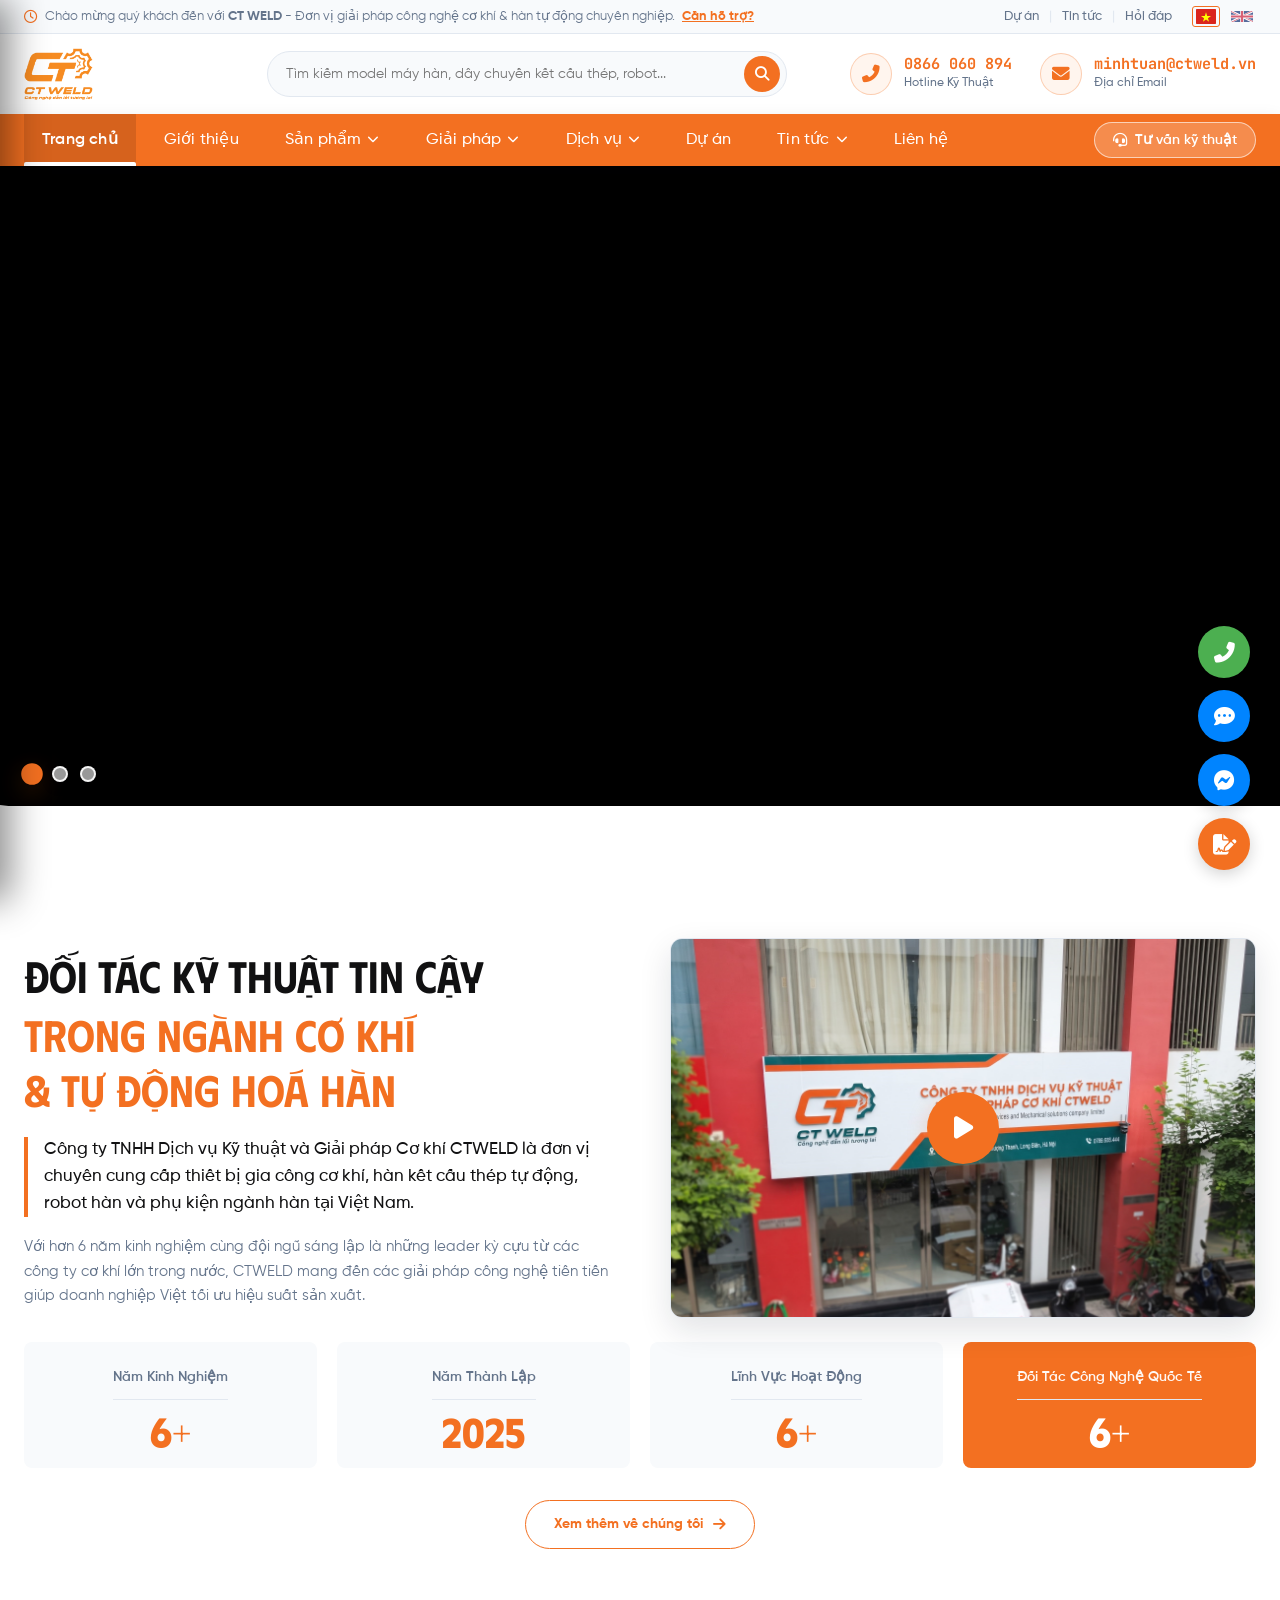
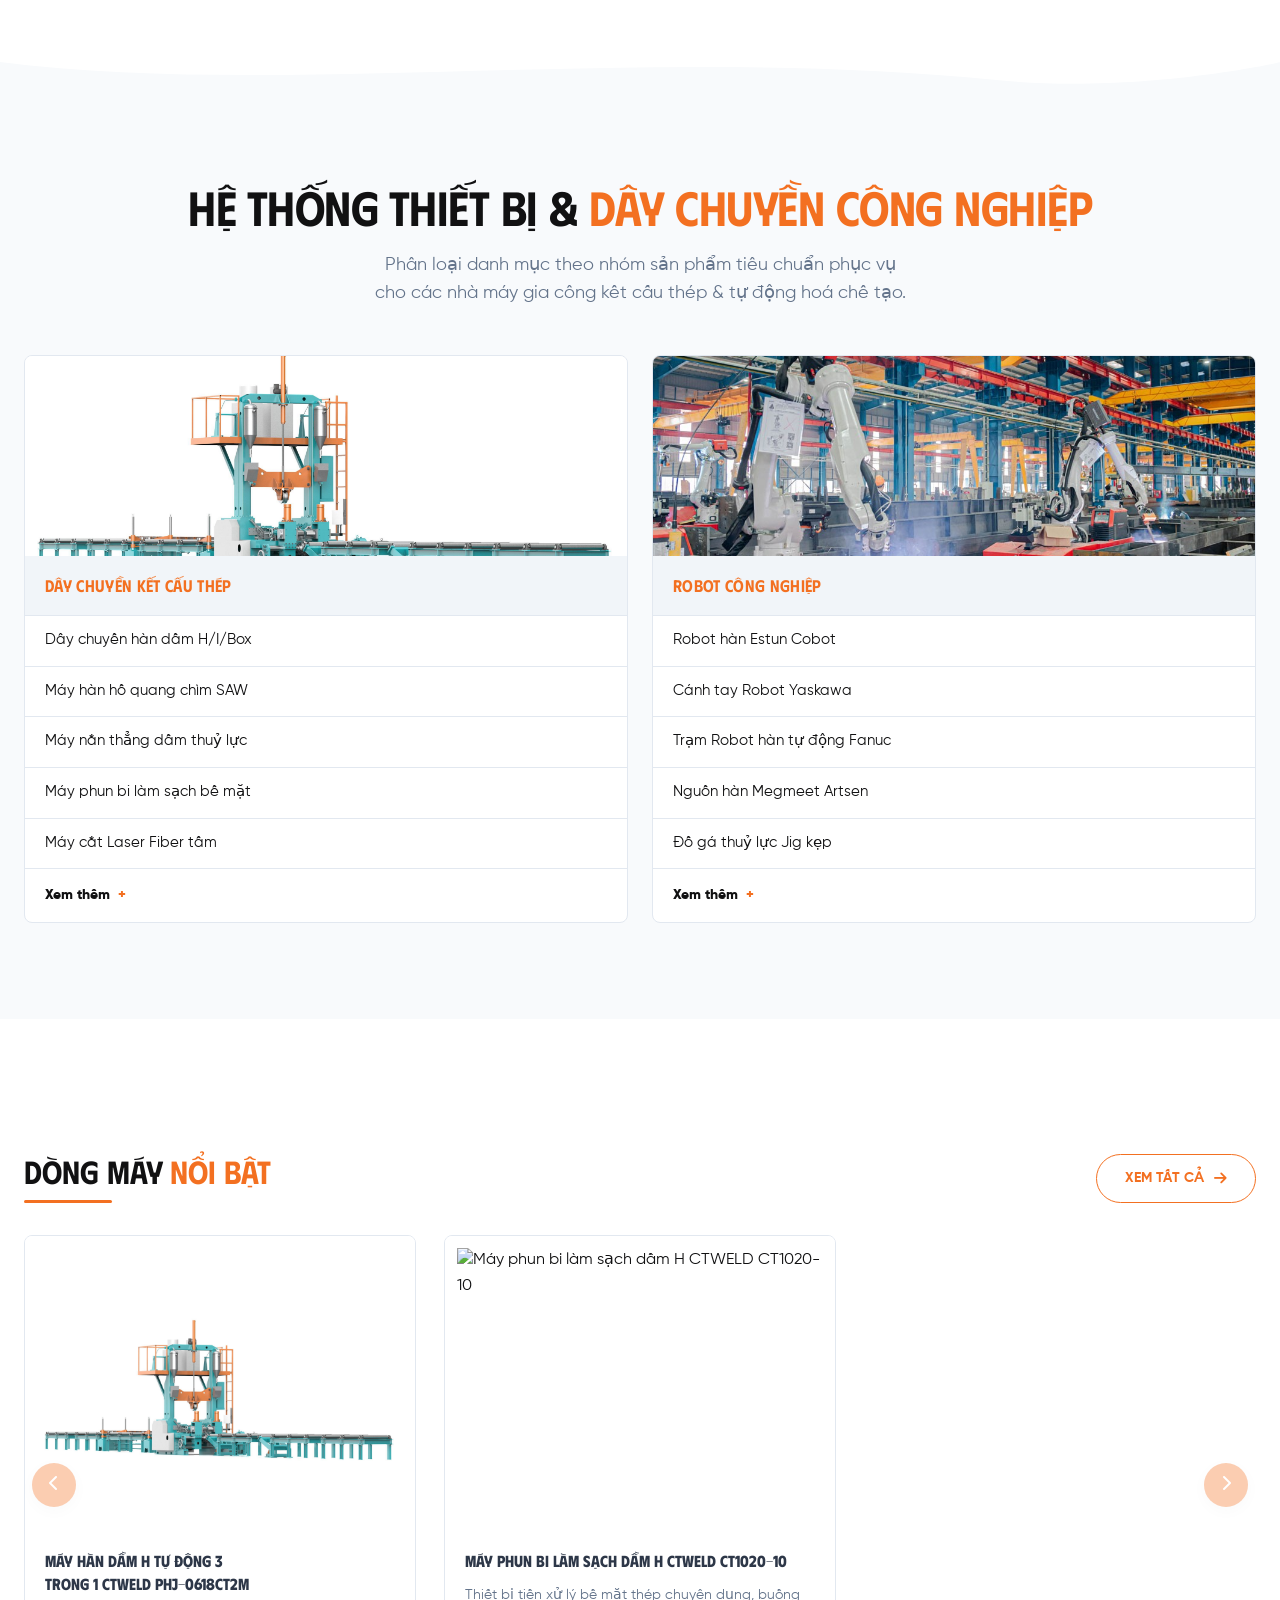
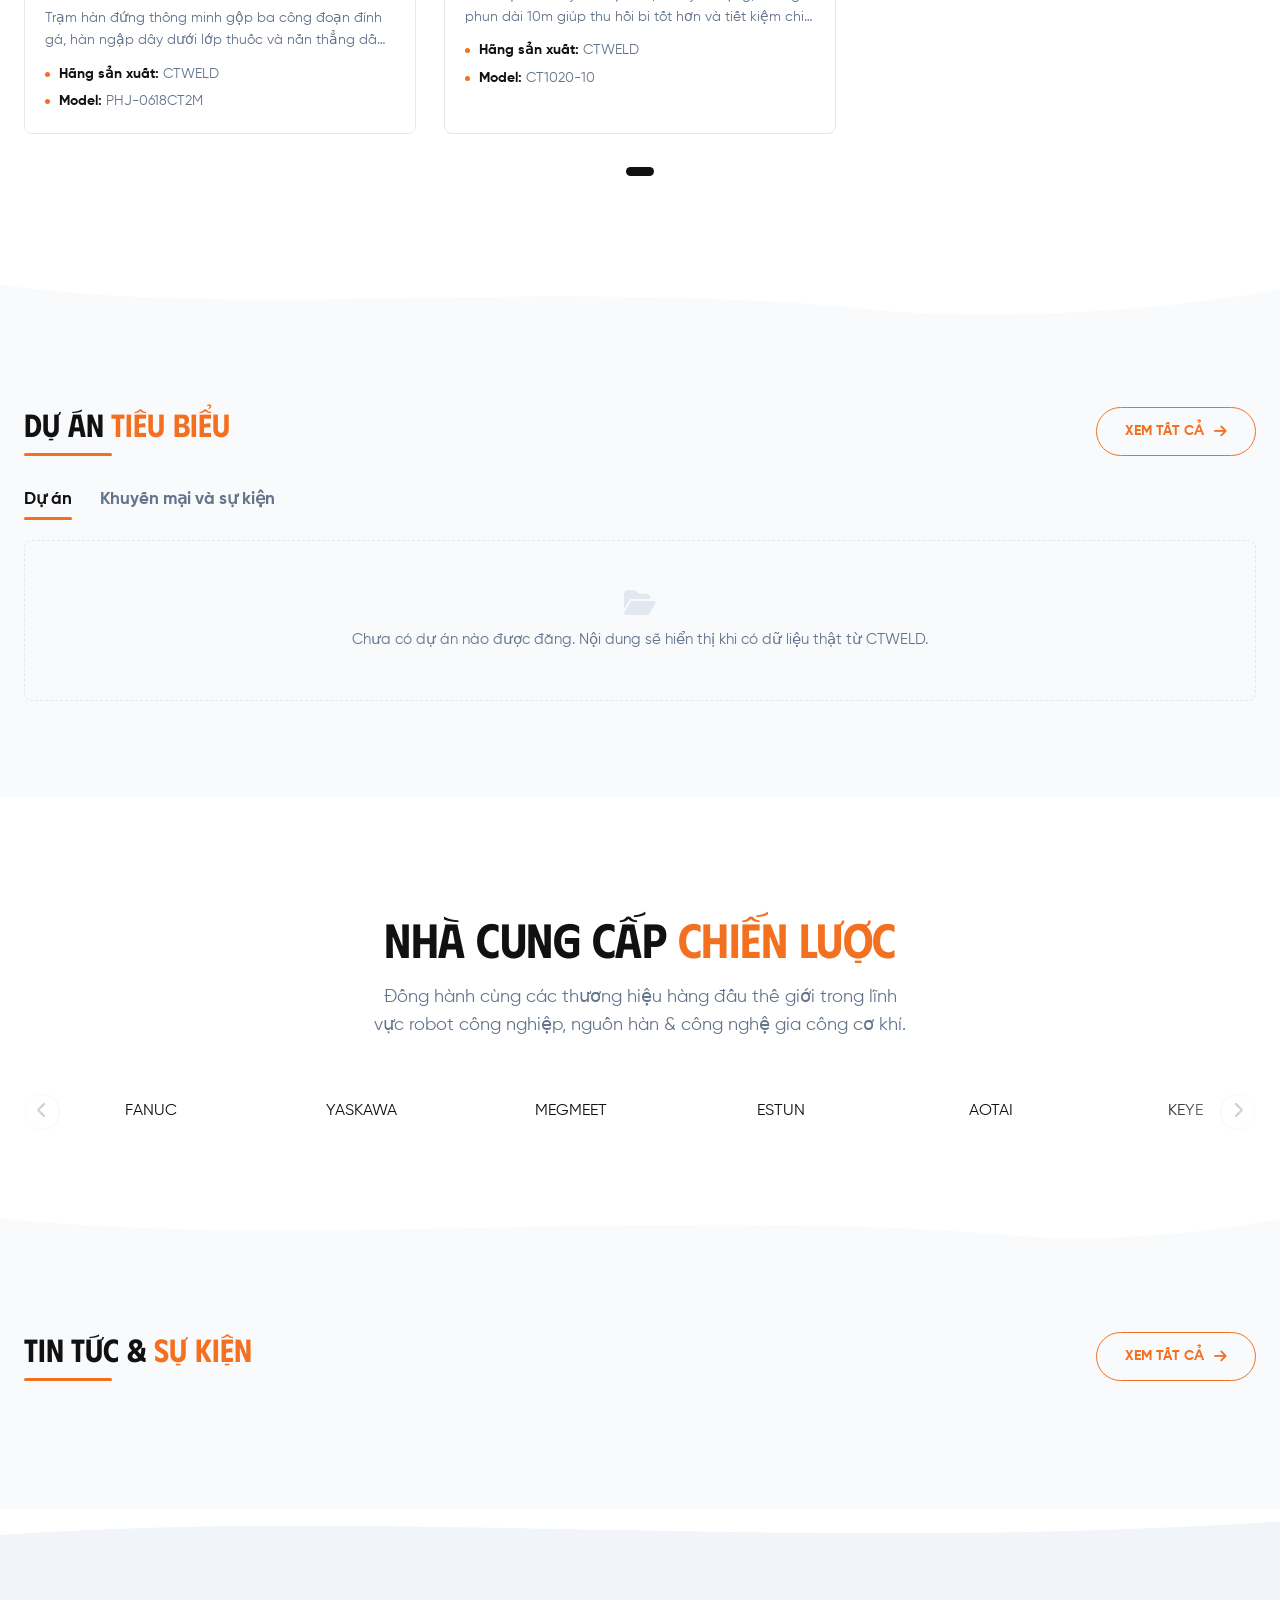
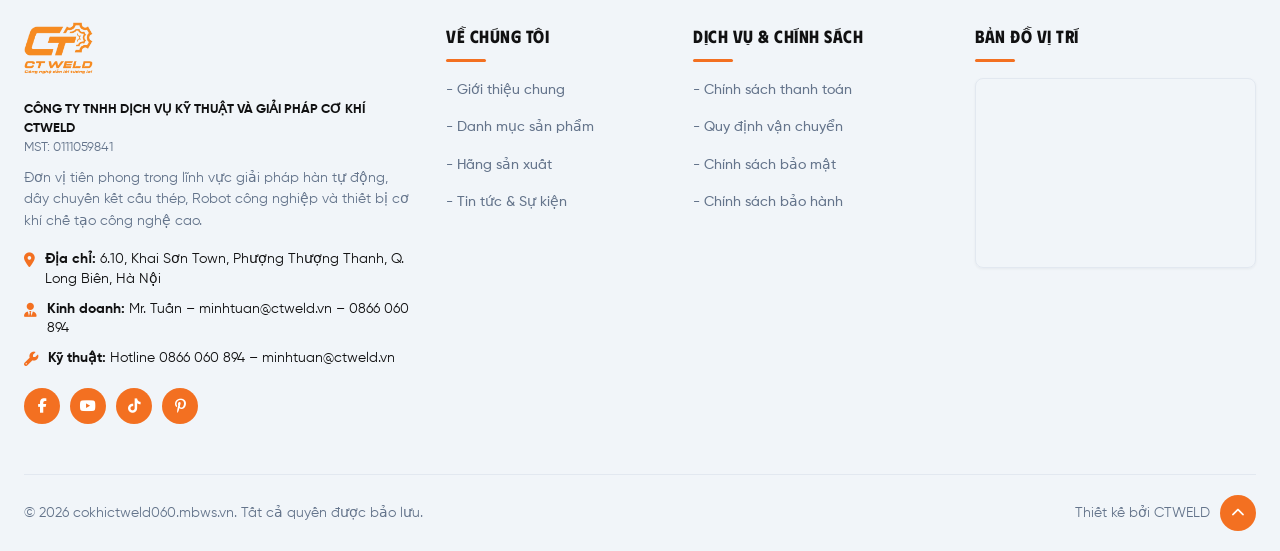
==== commit aaa1c719: "Render the real product content, hide invented data, apply the 12 review notes Two things in one pas" ====
--- a/index.html
+++ b/index.html
@@ -162,10 +162,7 @@
           <div class="dot-item" data-slide="1" title="Slide 2: Dầm H"></div>
           <div class="dot-item" data-slide="2" title="Slide 3: Bảo Dưỡng"></div>
         </div>
-        <div class="slider-arrows">
-          <button class="arrow-btn arrow-prev" aria-label="Previous Slide"><i class="fas fa-arrow-left"></i></button>
-          <button class="arrow-btn arrow-next" aria-label="Next Slide"><i class="fas fa-arrow-right"></i></button>
-        </div>
+        <!-- YC 18/08: bo mui ten banner, chi giu dot + tu dong chuyen slide 8s -->
       </div>
     </div>
   </section>
@@ -216,13 +213,13 @@
             <span class="stat-number">2025</span>
             <span class="stat-label">Năm Thành Lập</span>
           </div>
-          <div class="stat-box">
-            <span class="stat-number">350+</span>
-            <span class="stat-label">Dự Án Bàn Giao</span>
+<div class="stat-box">
+            <span class="stat-number">6+</span>
+            <span class="stat-label">Lĩnh Vực Hoạt Động</span>
           </div>
           <div class="stat-box stat-box-highlight">
-            <span class="stat-number">99.8%</span>
-            <span class="stat-label">Độ Chính Xác Kỹ Thuật</span>
+            <span class="stat-number">6+</span>
+            <span class="stat-label">Đối Tác Công Nghệ Quốc Tế</span>
           </div>
         </div>
 
@@ -338,7 +335,11 @@
               </div>
             </article>
 
-            <article class="prod-card">
+                        <!-- ██ FAKE-DATA [home-products-fake] — 4 san pham AI bia. 2 san pham GOC (CT1020-10, PHJ-0618CT2M) dung dau duoc giu lai.
+                 An bang the TEMPLATE: khong render, anh khong tai, source giu nguyen.
+                 KHOI PHUC: xoa 2 dong the TEMPLATE mo/dong bao quanh. ██ -->
+            <template data-fake="home-products-fake">
+<article class="prod-card">
               <div class="prod-card-thumb">
                 <img src="https://images.unsplash.com/photo-1618005182384-a83a8bd57fbe?auto=format&fit=crop&w=600&q=80" alt="Robot hàn cộng tác Cobot Estun CO-ARC 350">
               </div>
@@ -393,6 +394,7 @@
                 </ul>
               </div>
             </article>
+            </template>
 
           </div>
         </div>
@@ -412,25 +414,33 @@
   </div>
 
   <!-- 6. FEATURED PROJECTS & EVENTS SECTION -->
+  <!-- 6. DỰ ÁN TIÊU BIỂU (SECTION 6.0)
+       YC 18/08 (tài liệu, trang 4): hiển thị y hệt module "Dòng máy nổi bật" —
+       tiêu đề gạch chân bên trái + nút pill bên phải, mũi tên tròn đè hai bên, dot ở dưới. -->
   <section class="projects-section">
     <div class="container">
-      <div class="section-header">
-        <h2 class="section-title">Dự Án Tiêu Biểu & <span class="text-orange">Sự Kiện Khuyến Mại</span></h2>
-        <p class="section-subtitle">Tổng hợp các công trình dây chuyền công nghệ đã bàn giao và những chương trình ưu đãi mới nhất từ CTWELD</p>
-      </div>
-
-      <div class="section-head-row" style="margin-bottom: 24px;">
-        <div class="tab-switcher" role="tablist">
-          <button class="tab-btn active" role="tab" data-tab="du-an">Dự án</button>
-          <button class="tab-btn" role="tab" data-tab="khuyen-mai">Khuyến mại và sự kiện</button>
-        </div>
+      <div class="section-head-row">
+        <h2 class="section-title-underline">Dự án <span class="text-orange">tiêu biểu</span></h2>
+        <a href="du-an.html" class="btn btn-pill-outline">XEM TẤT CẢ <i class="fas fa-arrow-right"></i></a>
+      </div>
+
+      <div class="tab-switcher" role="tablist">
+        <button class="tab-btn active" role="tab" data-tab="du-an">Dự án</button>
+        <button class="tab-btn" role="tab" data-tab="khuyen-mai">Khuyến mại và sự kiện</button>
       </div>
 
       <!-- Tab 1: Dự án -->
       <div class="tab-panel active" data-panel="du-an">
-        <div class="projects-slider-wrapper">
-          <div class="projects-track">
-            <article class="proj-card">
+        <div class="prod-carousel">
+          <button class="carousel-arrow carousel-prev proj-prev" aria-label="Dự án trước"><i class="fas fa-chevron-left"></i></button>
+
+          <div class="prod-carousel-viewport">
+            <div class="projects-track">
+                        <!-- ██ FAKE-DATA [home-projects] — Toan bo la AI bia va NEU DICH DANH thuong hieu co that (Zamil Steel, VinFast, Dai Dung, ATAD, BMB, Hoa Phat, Thaco, Lilama, Tan A Dai Thanh, Seico). CTWELD thanh lap 2025, chua co xac nhan hop tac.
+                 An bang the TEMPLATE: khong render, anh khong tai, source giu nguyen.
+                 KHOI PHUC: xoa 2 dong the TEMPLATE mo/dong bao quanh. ██ -->
+            <template data-fake="home-projects">
+<article class="proj-card">
               <div class="proj-card-thumb">
                 <img src="https://images.unsplash.com/photo-1504328345606-18bbc8c9d7d1?auto=format&fit=crop&w=600&q=80" alt="DỰ ÁN ZAMIL STEEL">
               </div>
@@ -483,28 +493,27 @@
               <h3 class="proj-card-title"><a href="du-an-chi-tiet.html">DỰ ÁN THACO</a></h3>
               <p class="proj-card-desc">Tích hợp 04 trạm Robot hàn Estun kết hợp nguồn hàn Megmeet Artsen II, đạt tốc độ hàn 80cm/phút cho khung sườn xe tải.</p>
             </article>
-
-          </div>
-        </div>
-
-        <!-- Hàng điều hướng nằm bên dưới list card: Next & Prev ở Start, Xem Tất Cả ở End -->
-        <div class="slider-bottom-actions">
-          <div class="slider-arrows">
-            <button class="arrow-btn proj-prev" aria-label="Dự án trước"><i class="fas fa-chevron-left"></i></button>
-            <button class="arrow-btn proj-next" aria-label="Dự án sau"><i class="fas fa-chevron-right"></i></button>
-          </div>
-          <a href="du-an.html" class="link-arrow">Xem tất cả <i class="fas fa-arrow-right"></i></a>
-        </div>
-      </div>
-
-      <!-- Tab 2: Khuyến mại và sự kiện -->
+            </template>
+            </div>
+          </div>
+
+          <button class="carousel-arrow carousel-next proj-next" aria-label="Dự án sau"><i class="fas fa-chevron-right"></i></button>
+        </div>
+
+        <div class="carousel-dots" id="projDots"></div>
+
+        <div class="empty-note">
+          <i class="fas fa-folder-open"></i>
+          <p>Chưa có dự án nào được đăng. Nội dung sẽ hiển thị khi có dữ liệu thật từ CTWELD.</p>
+        </div>
+      </div>
+
       <div class="tab-panel" data-panel="khuyen-mai">
         <div class="tab-empty">
           <i class="fas fa-tags"></i>
           <p>Hiện chưa có chương trình khuyến mại hoặc sự kiện nào đang diễn ra.</p>
           <a href="lien-he.html" class="link-arrow">Liên hệ để nhận thông báo sớm nhất <i class="fas fa-arrow-right"></i></a>
         </div>
-      </div>
     </div>
   </section>
 
@@ -527,27 +536,27 @@
     <div class="marquee-container has-arrows">
       <button class="marquee-arrow marquee-prev" aria-label="Logo trước"><i class="fas fa-chevron-left"></i></button>
       <div class="marquee-viewport">
-        <div class="marquee-content">
-          <div class="partner-logo"><font>FANUC</font></div>
-          <div class="partner-logo"><font>YASKAWA</font></div>
-          <div class="partner-logo"><font>MEGMEET</font></div>
-          <div class="partner-logo"><font>ESTUN</font></div>
-          <div class="partner-logo"><font>AOTAI</font></div>
-          <div class="partner-logo"><font>KEYENCE</font></div>
-          <div class="partner-logo"><font>LINCOLN ELECTRIC</font></div>
-          <div class="partner-logo"><font>HYPERTHERM</font></div>
-          <div class="partner-logo"><font>RAYTOOLS</font></div>
-        </div>
+<div class="marquee-content">
+  <div class="partner-logo"><img src="images/logos/fanuc.png" alt="FANUC" loading="lazy" class="partner-logo-img"><span class="partner-logo-text">FANUC</span></div>
+  <div class="partner-logo"><img src="images/logos/yaskawa.png" alt="YASKAWA" loading="lazy" class="partner-logo-img"><span class="partner-logo-text">YASKAWA</span></div>
+  <div class="partner-logo"><img src="images/logos/megmeet.png" alt="MEGMEET" loading="lazy" class="partner-logo-img"><span class="partner-logo-text">MEGMEET</span></div>
+  <div class="partner-logo"><img src="images/logos/estun.png" alt="ESTUN" loading="lazy" class="partner-logo-img"><span class="partner-logo-text">ESTUN</span></div>
+  <div class="partner-logo"><img src="images/logos/aotai.png" alt="AOTAI" loading="lazy" class="partner-logo-img"><span class="partner-logo-text">AOTAI</span></div>
+  <div class="partner-logo"><img src="images/logos/keyence.png" alt="KEYENCE" loading="lazy" class="partner-logo-img"><span class="partner-logo-text">KEYENCE</span></div>
+  <div class="partner-logo"><img src="images/logos/lincoln-electric.png" alt="LINCOLN ELECTRIC" loading="lazy" class="partner-logo-img"><span class="partner-logo-text">LINCOLN ELECTRIC</span></div>
+  <div class="partner-logo"><img src="images/logos/hypertherm.png" alt="HYPERTHERM" loading="lazy" class="partner-logo-img"><span class="partner-logo-text">HYPERTHERM</span></div>
+  <div class="partner-logo"><img src="images/logos/raytools.png" alt="RAYTOOLS" loading="lazy" class="partner-logo-img"><span class="partner-logo-text">RAYTOOLS</span></div>
+</div>
         <div class="marquee-content" aria-hidden="true">
-          <div class="partner-logo"><font>FANUC</font></div>
-          <div class="partner-logo"><font>YASKAWA</font></div>
-          <div class="partner-logo"><font>MEGMEET</font></div>
-          <div class="partner-logo"><font>ESTUN</font></div>
-          <div class="partner-logo"><font>AOTAI</font></div>
-          <div class="partner-logo"><font>KEYENCE</font></div>
-          <div class="partner-logo"><font>LINCOLN ELECTRIC</font></div>
-          <div class="partner-logo"><font>HYPERTHERM</font></div>
-          <div class="partner-logo"><font>RAYTOOLS</font></div>
+          <div class="partner-logo"><img src="images/logos/fanuc.png" alt="FANUC" loading="lazy" class="partner-logo-img"><span class="partner-logo-text">FANUC</span></div>
+          <div class="partner-logo"><img src="images/logos/yaskawa.png" alt="YASKAWA" loading="lazy" class="partner-logo-img"><span class="partner-logo-text">YASKAWA</span></div>
+          <div class="partner-logo"><img src="images/logos/megmeet.png" alt="MEGMEET" loading="lazy" class="partner-logo-img"><span class="partner-logo-text">MEGMEET</span></div>
+          <div class="partner-logo"><img src="images/logos/estun.png" alt="ESTUN" loading="lazy" class="partner-logo-img"><span class="partner-logo-text">ESTUN</span></div>
+          <div class="partner-logo"><img src="images/logos/aotai.png" alt="AOTAI" loading="lazy" class="partner-logo-img"><span class="partner-logo-text">AOTAI</span></div>
+          <div class="partner-logo"><img src="images/logos/keyence.png" alt="KEYENCE" loading="lazy" class="partner-logo-img"><span class="partner-logo-text">KEYENCE</span></div>
+          <div class="partner-logo"><img src="images/logos/lincoln-electric.png" alt="LINCOLN ELECTRIC" loading="lazy" class="partner-logo-img"><span class="partner-logo-text">LINCOLN ELECTRIC</span></div>
+          <div class="partner-logo"><img src="images/logos/hypertherm.png" alt="HYPERTHERM" loading="lazy" class="partner-logo-img"><span class="partner-logo-text">HYPERTHERM</span></div>
+          <div class="partner-logo"><img src="images/logos/raytools.png" alt="RAYTOOLS" loading="lazy" class="partner-logo-img"><span class="partner-logo-text">RAYTOOLS</span></div>
         </div>
       </div>
       <button class="marquee-arrow marquee-next" aria-label="Logo sau"><i class="fas fa-chevron-right"></i></button>
@@ -570,7 +579,11 @@
       </div>
 
       <div class="news-grid-3">
-        <article class="news-card">
+                <!-- ██ FAKE-DATA [home-news] — Chua co bai viet that nao — toan bo tieu de, ngay, mo ta, tac gia deu la mau.
+             An bang the TEMPLATE: khong render, anh khong tai, source giu nguyen.
+             KHOI PHUC: xoa 2 dong the TEMPLATE mo/dong bao quanh. ██ -->
+        <template data-fake="home-news">
+<article class="news-card">
           <div class="news-thumb">
             <img src="https://images.unsplash.com/photo-1581092160607-ee22621dd758?auto=format&fit=crop&w=600&q=80" alt="Quy trình kiểm soát biến dạng hàn khi hàn dầm H khổ lớn">
           </div>
@@ -602,6 +615,7 @@
             <a href="tin-tuc-chi-tiet.html" class="news-link">Xem chi tiết <i class="fas fa-arrow-right"></i></a>
           </div>
         </article>
+        </template>
 
       </div>
     </div>
@@ -623,6 +637,7 @@
           <div class="footer-logo-box">
             <img src="logoweld.png" alt="CT WELD" class="logo-img">
           </div>
+          <p class="footer-legal-name"><strong>CÔNG TY TNHH DỊCH VỤ KỸ THUẬT VÀ GIẢI PHÁP CƠ KHÍ CTWELD</strong><br><span class="footer-tax">MST: 0111059841</span></p>
           <p class="footer-desc-text">
             Đơn vị tiên phong trong lĩnh vực giải pháp hàn tự động, dây chuyền kết cấu thép, Robot công nghiệp và thiết bị cơ khí chế tạo công nghệ cao.
           </p>
@@ -645,6 +660,7 @@
             <a href="https://www.facebook.com/ctweld.SME/" target="_blank" class="social-circle-btn" title="Facebook"><i class="fab fa-facebook-f"></i></a>
             <a href="https://www.youtube.com/@ctweld_SME" target="_blank" class="social-circle-btn" title="Youtube"><i class="fab fa-youtube"></i></a>
             <a href="https://www.tiktok.com/@ctweld_sme" target="_blank" class="social-circle-btn" title="TikTok"><i class="fab fa-tiktok"></i></a>
+            <a href="https://www.pinterest.com/ctweld_SME/" target="_blank" class="social-circle-btn" title="Pinterest"><i class="fab fa-pinterest-p"></i></a>
           </div>
         </div>
 
--- a/css/style.css
+++ b/css/style.css
@@ -340,16 +340,17 @@
 }
 
 .flag-btn {
-  background: transparent;
-  border: 1.5px solid transparent;
-  border-radius: 4px;
+  background: transparent !important;
+  border: 1.5px solid transparent !important;
+  border-radius: 3px;
   cursor: pointer;
   opacity: 0.65;
   transition: all var(--transition-fast);
-  padding: 2px 4px;
+  padding: 2px;
   display: inline-flex;
   align-items: center;
   justify-content: center;
+  line-height: 1;
 }
 
 .flag-icon {
@@ -359,13 +360,14 @@
 }
 
 .flag-btn:hover {
-  opacity: 0.9;
+  opacity: 0.95;
+  background: transparent !important;
 }
 
 .flag-btn.active {
   opacity: 1;
-  border-color: var(--color-brand-orange) !important;
-  background: rgba(243, 112, 33, 0.1);
+  border: 1.5px solid var(--color-brand-orange) !important;
+  background: transparent !important;
 }
 
 /* Middle Header Bar */
@@ -1753,6 +1755,18 @@
   line-height: 1.5;
 }
 
+.featured-projects-grid {
+  display: grid;
+  grid-template-columns: repeat(3, 1fr);
+  gap: 28px;
+}
+
+.featured-projects-grid .project-card {
+  flex: none;
+  min-width: 0;
+  width: 100%;
+}
+
 /* ==========================================================================
    7. STRATEGIC PARTNERS MARQUEE
    ========================================================================== */
@@ -1934,7 +1948,7 @@
    ========================================================================== */
 .history-sticky-section {
   position: relative;
-  height: 220vh;
+  height: 260vh;
   background-color: var(--color-bg-light);
   border-top: 1px solid var(--color-border);
 }
@@ -1950,11 +1964,16 @@
   padding: 30px 0;
 }
 
+.timeline-slider-wrap {
+  position: relative;
+  width: 100%;
+  max-width: 1440px;
+  margin: 0 auto;
+}
+
 .timeline-viewport {
   position: relative;
   width: 100%;
-  max-width: 1440px;
-  margin: 0 auto;
   overflow: hidden;
   padding: 20px 0;
 }
@@ -2727,12 +2746,6 @@
 /* --------------------------------------------------------------------------
    2. TRANG CHỦ MỤC 3.0 — 4 ô số liệu 2x2 (nhãn trên, kẻ ngang, số lớn dưới)
    -------------------------------------------------------------------------- */
-.about-stats {
-  display: grid;
-  grid-template-columns: repeat(2, 1fr);
-  gap: 28px 40px;
-  margin: 32px 0;
-}
 .stat-box { display: flex; flex-direction: column; gap: 10px; }
 .stat-box .stat-label {
   order: 1;
@@ -2749,7 +2762,6 @@
   line-height: 1;
   color: var(--color-brand-orange);
 }
-.about-cta-center { text-align: center; margin-top: 8px; }
 
 /* --------------------------------------------------------------------------
    3. TRANG CHỦ MỤC 4.0 — card danh mục có DANH SÁCH SẢN PHẨM bên trong
@@ -3626,7 +3638,7 @@
 }
 .contact-form-block { max-width: 1080px; margin: 0 auto; }
 .contact-form-lead { font-size: 0.9rem; font-weight: 700; color: var(--color-text-heading); margin: 18px 0 26px; }
-.contact-submit-row { text-align: center; margin-top: 28px; }
+.contact-submit-row { text-align: center; margin-top: 32px; margin-bottom: 56px; }
 .contact-address-section { padding: 0 0 48px; background: var(--color-bg-white); }
 .contact-address-list { list-style: none; margin: 0 auto; padding: 0; max-width: 1080px; display: flex; flex-direction: column; gap: 14px; }
 .contact-address-list li {
@@ -3765,26 +3777,31 @@
   background: #181B1E;
 }
 .mobile-drawer-lang .flag-btn {
-  background: rgba(255, 255, 255, 0.06);
-  border: 1.5px solid rgba(255, 255, 255, 0.15);
-  border-radius: var(--radius-sm);
-  padding: 6px 12px;
+  background: transparent !important;
+  border: 1.5px solid transparent !important;
+  border-radius: 3px;
+  padding: 2px;
   cursor: pointer;
   display: inline-flex;
   align-items: center;
   justify-content: center;
   transition: all var(--transition-fast);
-  opacity: 0.7;
+  opacity: 0.6;
+  line-height: 1;
 }
 .mobile-drawer-lang .flag-btn:hover {
-  background: rgba(255, 255, 255, 0.12);
+  background: transparent !important;
   opacity: 1;
 }
 .mobile-drawer-lang .flag-btn.active {
   border: 1.5px solid var(--color-brand-orange) !important;
-  background: rgba(243, 112, 33, 0.18);
+  background: transparent !important;
   opacity: 1;
   box-shadow: none;
+}
+.mobile-drawer-lang .flag-icon {
+  display: block;
+  border-radius: 2px;
 }
 
 body.drawer-open { overflow: hidden; }
@@ -3839,6 +3856,7 @@
   /* Grid chung 3 -> 2 cột */
   .prod-grid-3,
   .news-grid-3,
+  .featured-projects-grid,
   .grid3 { grid-template-columns: repeat(2, 1fr); }
   .core-values-grid { grid-template-columns: repeat(2, 1fr); }
 
@@ -3862,6 +3880,38 @@
   .product-page-layout,
   .news-page-layout { grid-template-columns: 1fr; }
   .product-sidebar { order: 2; }
+
+  /* Connect CTA Card Tablet */
+  .connect-card {
+    flex-direction: column;
+    align-items: flex-start;
+    gap: 24px;
+    padding: 32px 28px;
+  }
+  .connect-action {
+    min-width: 100%;
+    width: 100%;
+    align-items: flex-start;
+  }
+
+  /* Sticky Timeline Tablet */
+  .timeline-track { padding: 0 60px; gap: 48px; }
+  .timeline-line-bg { left: 60px; right: 60px; }
+  .timeline-col { width: 250px; }
+  .slot-top, .slot-bottom { height: 180px; }
+  .date-text { font-size: 2.2rem; }
+
+  /* Footer tablet */
+  .footer-top {
+    grid-template-columns: 1.5fr 1fr 1fr;
+    gap: 32px;
+  }
+  .footer-top > div:last-child {
+    grid-column: 1 / -1;
+  }
+  .footer-map-box {
+    height: 200px;
+  }
 
   .section-head-row { flex-wrap: wrap; }
   .contact-hero img { aspect-ratio: 16 / 9; }
@@ -3905,10 +3955,131 @@
   .category-grid,
   .prod-grid-3,
   .news-grid-3,
+  .featured-projects-grid,
   .grid3,
   .core-values-grid,
-  .form-row-2,
-  .footer-top { grid-template-columns: 1fr; }
+  .form-row-2 { grid-template-columns: 1fr !important; }
+
+  /* Trên Mobile chỉ hiện 4 thẻ dự án tiêu biểu */
+  .featured-projects-grid > .project-card:nth-child(n+5) {
+    display: none !important;
+  }
+  .featured-projects-grid .proj-thumb {
+    height: 190px;
+  }
+  .featured-projects-grid .proj-body {
+    padding: 18px 16px;
+  }
+  .featured-projects-grid .proj-title {
+    white-space: normal;
+    font-size: 1.05rem;
+    line-height: 1.35;
+  }
+
+  /* Sticky Timeline Mobile (Giá trị cốt lõi CTWELD) -> Thu gọn không gian, vuốt chạm mượt mà */
+  .history-sticky-section {
+    height: auto !important;
+    padding: 44px 0 48px !important;
+    background-color: var(--color-bg-light);
+  }
+  .history-sticky-container {
+    position: static !important;
+    height: auto !important;
+    padding: 0 !important;
+    display: block !important;
+  }
+  .history-sticky-section .section-header {
+    margin-bottom: 24px !important;
+    padding: 0 12px;
+    text-align: center;
+  }
+  .history-sticky-section .section-title {
+    font-size: 1.6rem !important;
+    margin-bottom: 8px;
+  }
+  .history-sticky-section .section-subtitle {
+    font-size: 0.875rem;
+    line-height: 1.5;
+  }
+  .timeline-slider-wrap {
+    position: relative;
+    width: 100%;
+    overflow: visible;
+  }
+  .timeline-viewport {
+    padding: 10px 0;
+    margin: 0 auto;
+    overflow-x: auto;
+    -webkit-overflow-scrolling: touch;
+    scrollbar-width: none;
+  }
+  .timeline-viewport::-webkit-scrollbar {
+    display: none;
+  }
+  .timeline-track {
+    padding: 0 44px;
+    gap: 20px;
+    width: max-content;
+  }
+  .timeline-line-bg {
+    left: 44px;
+    right: 44px;
+    height: 2px;
+  }
+  .timeline-col {
+    width: 220px;
+  }
+  .slot-top, .slot-bottom {
+    height: 110px;
+    padding: 2px 0;
+  }
+  .slot-top {
+    justify-content: flex-end;
+    padding-bottom: 6px;
+  }
+  .slot-bottom {
+    justify-content: flex-start;
+    padding-top: 6px;
+  }
+  .date-text {
+    font-size: 1.65rem;
+    margin-bottom: 2px;
+  }
+  .desc-text {
+    font-size: 0.8rem !important;
+    line-height: 1.35;
+    max-width: 195px;
+  }
+  .node-circle {
+    width: 36px;
+    height: 36px;
+    font-size: 0.85rem;
+  }
+  .timeline-arrow {
+    display: flex !important;
+    position: absolute;
+    top: 50%;
+    transform: translateY(-50%);
+    width: 38px;
+    height: 38px;
+    border-radius: 50%;
+    background: #FFFFFF;
+    border: 1.5px solid var(--color-brand-orange);
+    color: var(--color-brand-orange);
+    box-shadow: 0 4px 12px rgba(0, 0, 0, 0.18);
+    z-index: 60;
+    cursor: pointer;
+    align-items: center;
+    justify-content: center;
+    font-size: 0.9rem;
+    transition: all var(--transition-fast);
+  }
+  .timeline-arrow:hover, .timeline-arrow:active {
+    background: var(--color-brand-orange);
+    color: #FFFFFF;
+  }
+  .timeline-arrow.prev { left: 4px; }
+  .timeline-arrow.next { right: 4px; }
 
   /* Carousel: 1 thẻ / khung; dự án 1.15 thẻ để lộ mép thẻ sau */
   .prod-carousel-track > .prod-card { flex-basis: 100%; }
@@ -3944,9 +4115,120 @@
   .contact-hero img { aspect-ratio: 4 / 3; }
   .contact-map-section iframe { height: 320px; }
 
-  /* Footer + nút liên hệ nhanh */
-  .footer-top { gap: 32px; }
-  .footer-bottom { flex-direction: column; gap: 12px; text-align: center; }
+  /* Connect CTA Card Mobile */
+  .connect-section {
+    padding: 36px 0;
+    background: var(--color-brand-orange);
+  }
+  .connect-card {
+    flex-direction: column;
+    align-items: stretch;
+    gap: 20px;
+    padding: 24px 18px;
+    border-radius: var(--radius-md);
+    box-shadow: 0 4px 18px rgba(0, 0, 0, 0.08);
+  }
+  .connect-title {
+    font-size: 1.45rem !important;
+    line-height: 1.3;
+    margin-bottom: 8px;
+    white-space: normal;
+    text-wrap: balance;
+  }
+  .connect-desc {
+    font-size: 0.875rem;
+    line-height: 1.55;
+  }
+  .connect-action {
+    min-width: 0 !important;
+    width: 100%;
+    align-items: stretch;
+    gap: 12px;
+  }
+  .connect-form {
+    flex-direction: column;
+    width: 100%;
+    gap: 10px;
+  }
+  .connect-input {
+    width: 100%;
+    padding: 12px 14px;
+    font-size: 0.875rem;
+    border-radius: var(--radius-sm);
+  }
+  .connect-form .btn {
+    width: 100%;
+    justify-content: center;
+    padding: 12px 20px;
+  }
+  .connect-hotline {
+    justify-content: center;
+    font-size: 0.85rem;
+    margin-top: 4px;
+  }
+
+  /* Footer Mobile */
+  .main-footer {
+    padding-top: 40px;
+    padding-bottom: 20px;
+  }
+  .footer-top {
+    grid-template-columns: 1fr !important;
+    gap: 28px;
+    padding-bottom: 30px;
+  }
+  .footer-top > div:last-child {
+    grid-column: auto;
+  }
+  .footer-logo-box .logo-img {
+    height: 42px;
+  }
+  .footer-desc-text {
+    font-size: 0.875rem;
+    line-height: 1.6;
+    margin-bottom: 16px;
+  }
+  .footer-contact-list {
+    font-size: 0.85rem;
+    gap: 10px;
+    margin-bottom: 18px;
+  }
+  .footer-heading {
+    font-size: 1rem;
+    margin-bottom: 12px;
+  }
+  .footer-heading::after {
+    margin-top: 6px;
+    width: 32px;
+  }
+  .footer-dash-links li {
+    margin-bottom: 8px;
+  }
+  .footer-dash-links a {
+    font-size: 0.875rem;
+  }
+  .footer-map-box {
+    height: 200px;
+    width: 100%;
+  }
+  .footer-bottom {
+    flex-direction: column;
+    gap: 12px;
+    text-align: center;
+    padding: 16px 0 10px;
+    font-size: 0.8rem;
+    line-height: 1.5;
+  }
+  .footer-bottom > div {
+    display: flex;
+    flex-direction: column;
+    align-items: center;
+    gap: 6px;
+  }
+  .back-to-top-btn {
+    margin: 6px auto 0;
+  }
+
   .quick-contact-bar { bottom: 12px; right: 12px; }
   .qc-tooltip { display: none; }
 
@@ -4273,16 +4555,23 @@
   background: var(--color-bg-light);
 }
 
+.roi-table-wrapper {
+  width: 100%;
+  overflow-x: auto;
+  -webkit-overflow-scrolling: touch;
+  margin-top: 36px;
+  border-radius: var(--radius-lg);
+  box-shadow: var(--shadow-md);
+  border: 1px solid var(--color-border);
+}
+
 .roi-compare-table {
   width: 100%;
+  min-width: 650px;
   border-collapse: separate;
   border-spacing: 0;
-  border-radius: var(--radius-lg);
-  overflow: hidden;
-  border: 1px solid var(--color-border);
   background: var(--color-bg-white);
-  box-shadow: var(--shadow-md);
-  margin-top: 36px;
+  margin-top: 0;
 }
 
 .roi-compare-table th, .roi-compare-table td {
@@ -4637,3 +4926,278 @@
     transition: none !important;
   }
 }
+
+/* --------------------------------------------------------------------------
+   17. BỔ SUNG 18/08/2026 — data thật + ẩn data mẫu
+   -------------------------------------------------------------------------- */
+
+/* Tên pháp nhân đầy đủ + MST ở footer (Excel Sheet 1 mục 9.0) */
+.footer-legal-name {
+  font-size: 0.8rem;
+  line-height: 1.5;
+  color: var(--color-text-heading);
+  margin-bottom: 10px;
+}
+.footer-legal-name .footer-tax {
+  font-weight: 400;
+  color: var(--color-text-muted);
+}
+
+/* Trang chi tiết sản phẩm — nội dung chính thức từ tài liệu khách hàng */
+.prod-detail-section { padding: 56px 0 72px; background: var(--color-bg-white); }
+.prod-detail-grid {
+  display: grid;
+  grid-template-columns: 1fr 1fr;
+  gap: 48px;
+  margin-bottom: 56px;
+}
+.prod-detail-title {
+  font-family: var(--font-heading);
+  font-size: 1.9rem;
+  font-weight: 700;
+  line-height: 1.3;
+  color: var(--color-text-heading);
+  margin: 0 0 12px;
+}
+.prod-detail-code {
+  font-family: var(--font-mono);
+  font-size: 0.8rem;
+  font-weight: 700;
+  color: var(--color-brand-orange);
+  margin-bottom: 20px;
+}
+.prod-detail-sapo {
+  font-size: 0.975rem;
+  line-height: 1.8;
+  color: var(--color-text-muted);
+  margin-bottom: 24px;
+}
+.prod-highlight-box {
+  background: var(--color-bg-subtle);
+  border: 1px solid var(--color-border);
+  border-radius: var(--radius-md);
+  padding: 20px 22px;
+  margin-bottom: 24px;
+}
+.prod-highlight-box h4 {
+  font-size: 0.85rem;
+  font-weight: 800;
+  text-transform: uppercase;
+  letter-spacing: 0.06em;
+  color: var(--color-text-heading);
+  margin: 0 0 14px;
+}
+.prod-highlight-box ul { list-style: none; margin: 0; padding: 0; display: flex; flex-direction: column; gap: 9px; }
+.prod-highlight-box li {
+  position: relative;
+  padding-left: 15px;
+  font-size: 0.875rem;
+  color: var(--color-text-muted);
+}
+.prod-highlight-box li::before {
+  content: '';
+  position: absolute; left: 0; top: 8px;
+  width: 5px; height: 5px; border-radius: 50%;
+  background: var(--color-brand-orange);
+}
+.prod-highlight-box strong { color: var(--color-text-heading); }
+.prod-detail-actions { display: flex; flex-wrap: wrap; gap: 12px; }
+
+.prod-article { margin: 0 auto; }
+.prod-article p { font-size: 1rem; line-height: 1.85; color: var(--color-text-main); margin-bottom: 18px; }
+.prod-article .article-h2 { font-size: 1.4rem; margin: 38px 0 16px; }
+.prod-article .article-h3 {
+  font-family: var(--font-main);
+  font-size: 1.05rem;
+  font-weight: 700;
+  color: var(--color-text-heading);
+  margin: 24px 0 10px;
+}
+.prod-bullets { margin: 0 0 18px; padding-left: 20px; display: flex; flex-direction: column; gap: 10px; }
+.prod-bullets li { font-size: 0.975rem; line-height: 1.75; color: var(--color-text-main); }
+.specs-note { font-size: 0.85rem; font-style: italic; color: var(--color-text-muted); margin-top: -6px; }
+
+/* FAQ dạng accordion gốc của trình duyệt — không cần JS */
+.faq-list { display: flex; flex-direction: column; gap: 10px; margin-bottom: 32px; }
+.faq-item {
+  border: 1px solid var(--color-border);
+  border-radius: var(--radius-md);
+  background: var(--color-bg-white);
+}
+.faq-item summary {
+  cursor: pointer;
+  padding: 15px 18px;
+  font-size: 0.95rem;
+  font-weight: 700;
+  color: var(--color-text-heading);
+  list-style: none;
+  position: relative;
+  padding-right: 44px;
+}
+.faq-item summary::-webkit-details-marker { display: none; }
+.faq-item summary::after {
+  content: '+';
+  position: absolute;
+  right: 18px; top: 50%;
+  transform: translateY(-50%);
+  font-size: 1.25rem;
+  font-weight: 400;
+  color: var(--color-brand-orange);
+}
+.faq-item[open] summary::after { content: '−'; }
+.faq-item p { padding: 0 18px 16px; margin: 0; font-size: 0.925rem; color: var(--color-text-muted); }
+
+.prod-cta-box {
+  background: var(--color-bg-subtle);
+  border-left: 3px solid var(--color-brand-orange);
+  border-radius: var(--radius-sm);
+  padding: 22px 24px;
+  margin-top: 32px;
+}
+.prod-cta-box p { margin-bottom: 6px; font-size: 0.95rem; }
+.prod-cta-box p:last-child { margin-bottom: 0; color: var(--color-text-muted); }
+.prod-cta-box a { color: var(--color-brand-orange); text-decoration: none; }
+
+.prod-form-section { padding: 0 0 80px; background: var(--color-bg-white); }
+
+@media (max-width: 1024px) {
+  .prod-detail-grid { grid-template-columns: 1fr; gap: 28px; }
+}
+@media (max-width: 768px) {
+  .prod-detail-title { font-size: 1.45rem; }
+  .prod-article .article-h2 { font-size: 1.2rem; }
+  .prod-detail-actions .btn { width: 100%; justify-content: center; }
+}
+
+/* ==========================================================================
+   18. THEO TÀI LIỆU YÊU CẦU SỬA WEB (18/08/2026)
+   ========================================================================== */
+
+/* --- YC#5: băng nhà cung cấp dùng ẢNH LOGO tách nền ---
+   Chưa có file logo thật -> JS sẽ ẩn <img> hỏng và hiện lại tên chữ,
+   nên không bao giờ thấy icon ảnh vỡ. Thả file vào images/logos/<slug>.png
+   là logo tự động hiện lên, không cần sửa code. */
+.partner-logo { display: flex; align-items: center; justify-content: center; min-width: 150px; }
+.partner-logo-img {
+  max-height: 46px;
+  max-width: 150px;
+  width: auto;
+  object-fit: contain;
+  filter: grayscale(100%);
+  opacity: 0.7;
+  transition: all var(--transition-fast);
+}
+.partner-logo:hover .partner-logo-img { filter: none; opacity: 1; }
+.partner-logo-text { display: none; }          /* mặc định ẩn, JS bật lại nếu ảnh lỗi */
+.partner-logo.no-logo .partner-logo-img { display: none; }
+.partner-logo.no-logo .partner-logo-text { display: inline; }
+
+/* --- Ghi chú khi một khối chưa có dữ liệu thật --- */
+.empty-note {
+  text-align: center;
+  padding: 48px 24px;
+  border: 1px dashed var(--color-border);
+  border-radius: var(--radius-md);
+  color: var(--color-text-muted);
+  font-size: 0.925rem;
+}
+.empty-note i { display: block; font-size: 1.75rem; color: var(--color-bg-gray); margin-bottom: 12px; }
+.empty-note p { margin: 0; }
+/* Ẩn ghi chú nếu carousel đã có thẻ thật */
+.prod-carousel:has(.proj-card) ~ .empty-note,
+.prod-carousel:has(.prod-card) ~ .empty-note { display: none; }
+
+/* --- YC#10: cho phép VUỐT carousel trên mobile --- */
+.prod-carousel-viewport { touch-action: pan-y; }
+.prod-carousel-track,
+.projects-track { will-change: transform; }
+
+@media (max-width: 768px) {
+  /* YC#9: đẩy TIÊU ĐỀ lên lấp khoảng trống giữa banner và video.
+     Thứ tự mobile: tiêu đề -> video -> đoạn giới thiệu -> nội dung.
+     Dùng display:contents để các con của .about-text thành item trực tiếp
+     của .about-top-grid, nhờ vậy chèn được .about-media vào GIỮA chúng. */
+  .about-top-grid {
+    display: flex;
+    flex-direction: column;
+    gap: 20px;
+    margin-bottom: 20px;
+  }
+  .about-top-grid > .about-text { display: contents; }
+  .about-top-grid .about-title  { order: 1; margin-bottom: 0; }
+  .about-top-grid .about-media  { order: 2; }
+  .about-top-grid .about-sapo   { order: 3; }
+  .about-top-grid .about-body   { order: 4; }
+  .about-section { padding-top: 24px !important; }
+
+  /* YC#11: trang danh mục / giải pháp bị tràn ngang trên mobile */
+  .product-page-layout,
+  .news-page-layout { grid-template-columns: 1fr !important; gap: 24px; }
+  .product-sidebar { width: 100%; max-width: 100%; }
+  .prod-grid-3,
+  .grid3 { grid-template-columns: 1fr !important; }
+  .product-toolbar { flex-wrap: wrap; gap: 12px; }
+  .product-toolbar > * { min-width: 0; }
+  .toolbar-stats { flex: 1 1 100%; }
+  /* chặn mọi thứ đẩy ngang khỏi màn hình */
+  html, body { overflow-x: hidden; }
+  .container { width: 100%; max-width: 100%; }
+  img, table, iframe { max-width: 100%; }
+}
+
+/* --- YC#12: bộ lọc sản phẩm thành nút ghim, bấm mới mở --- */
+.filter-toggle-btn {
+  display: none;
+  align-items: center;
+  gap: 10px;
+  padding: 12px 20px;
+  margin-bottom: 20px;
+  border: 1px solid var(--color-brand-orange);
+  border-radius: var(--radius-sm);
+  background: var(--color-bg-white);
+  color: var(--color-brand-orange);
+  font-family: var(--font-main);
+  font-size: 0.925rem;
+  font-weight: 700;
+  cursor: pointer;
+  width: 100%;
+  justify-content: center;
+}
+.filter-toggle-btn:hover { background: var(--color-orange-subtle); }
+
+.filter-drawer-overlay {
+  position: fixed; inset: 0; z-index: 1200;
+  background: rgba(15, 23, 42, 0.5);
+  opacity: 0; visibility: hidden;
+  transition: all var(--transition-normal);
+}
+.filter-drawer-overlay.open { opacity: 1; visibility: visible; }
+.filter-drawer-close {
+  display: none;
+  position: sticky; top: 0;
+  width: 100%; padding: 14px 18px;
+  border: none; border-bottom: 1px solid var(--color-border);
+  background: var(--color-bg-white);
+  font-family: var(--font-main); font-size: 0.95rem; font-weight: 700;
+  color: var(--color-text-heading);
+  text-align: left; cursor: pointer;
+}
+
+@media (max-width: 1024px) {
+  /* Sidebar lọc: từ khối bị đẩy xuống chân trang -> drawer trượt từ TRÁI */
+  .filter-toggle-btn { display: flex; }
+  .filter-drawer-close { display: block; }
+  .product-sidebar {
+    position: fixed; top: 0; left: 0; z-index: 1201;
+    width: 320px; max-width: 86vw; height: 100%;
+    background: var(--color-bg-white);
+    box-shadow: var(--shadow-lg);
+    overflow-y: auto;
+    padding: 0 18px 24px;
+    transform: translateX(-100%);
+    transition: transform var(--transition-normal);
+    order: 0;
+  }
+  .product-sidebar.open { transform: translateX(0); }
+  body.filter-open { overflow: hidden; }
+}
